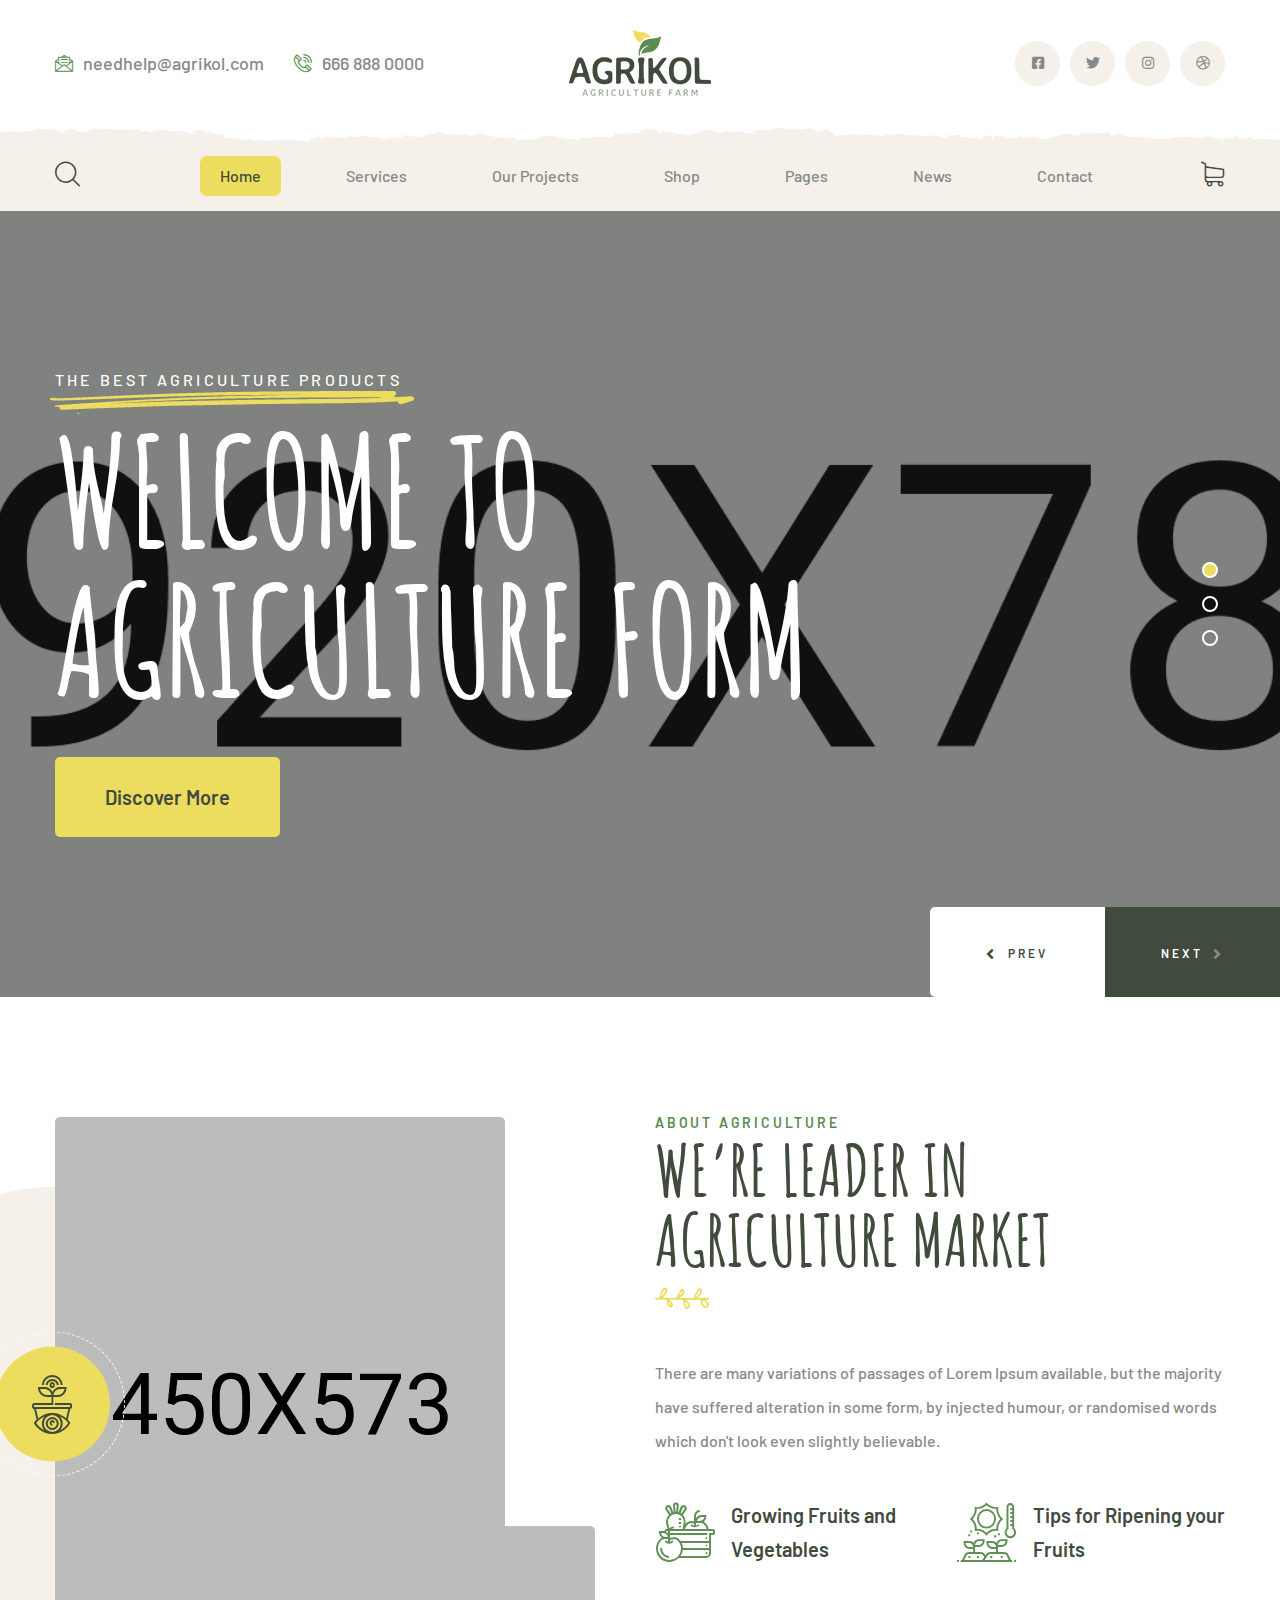
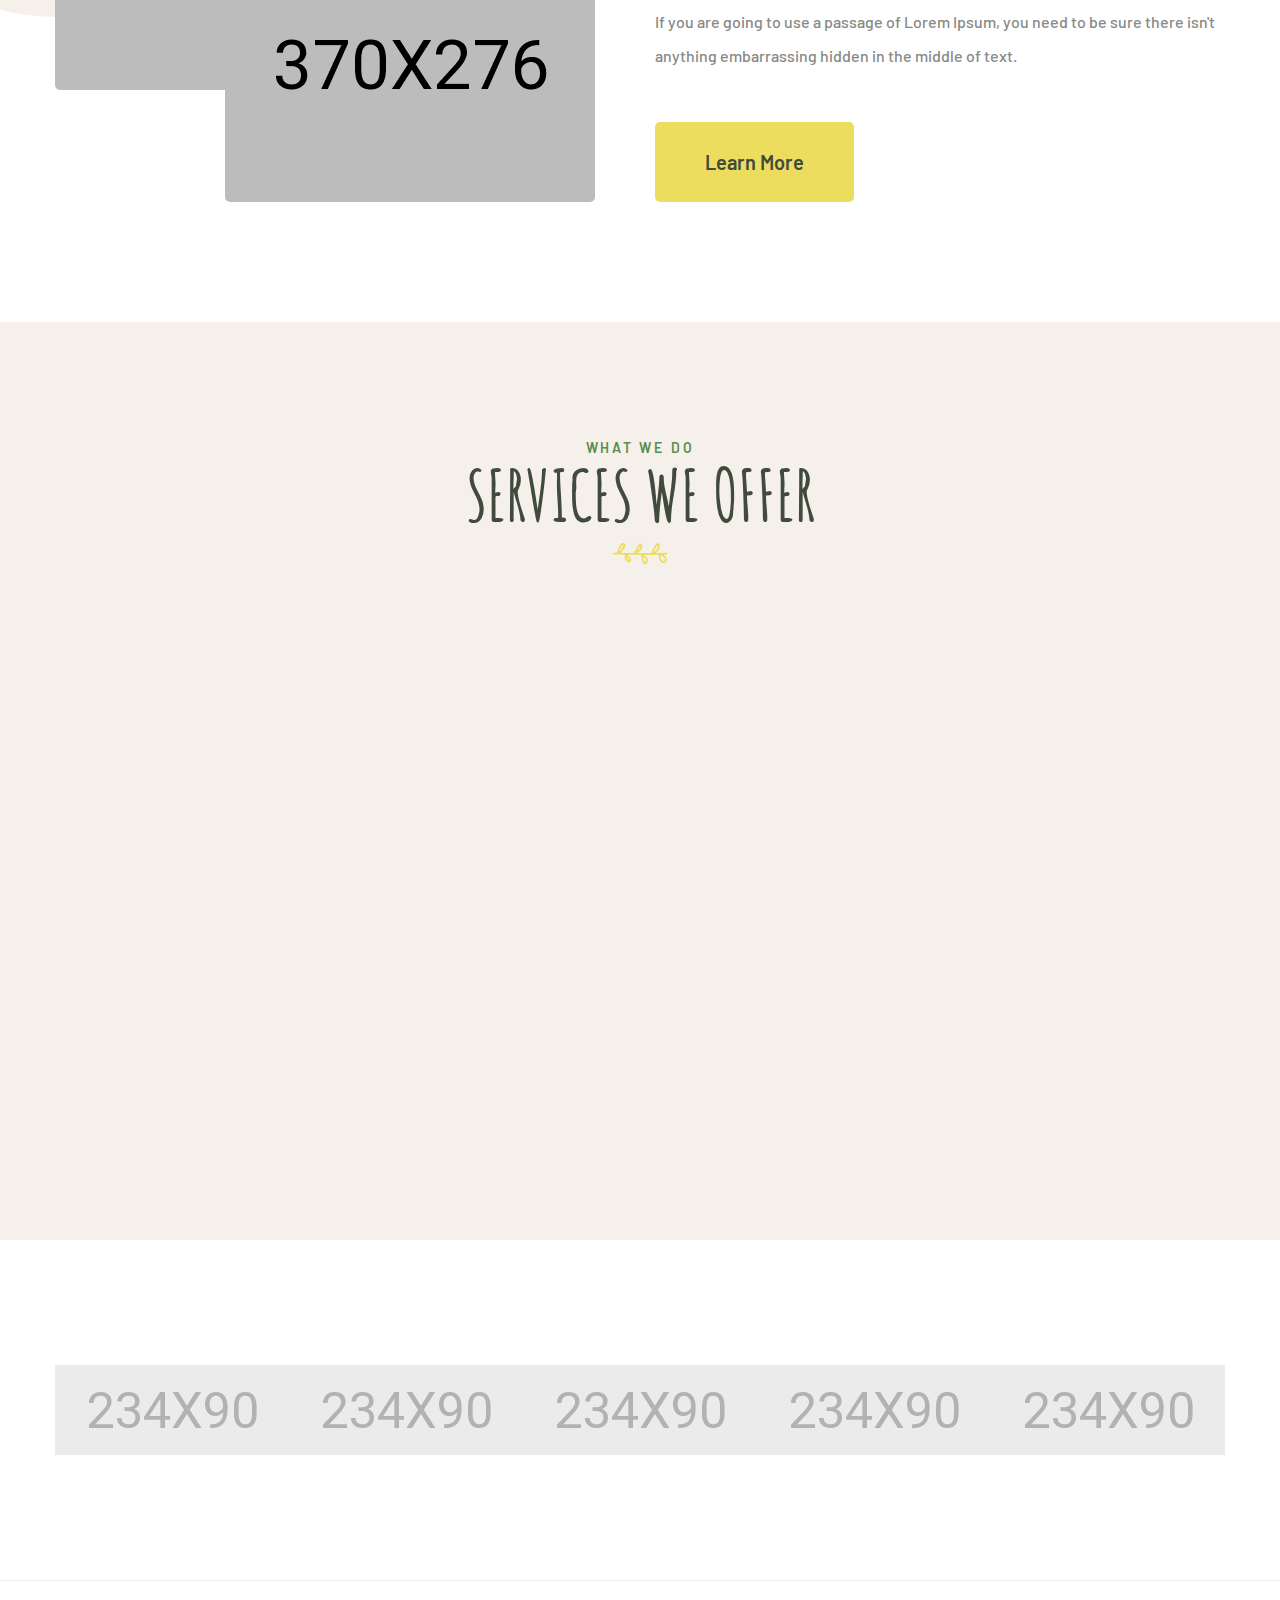
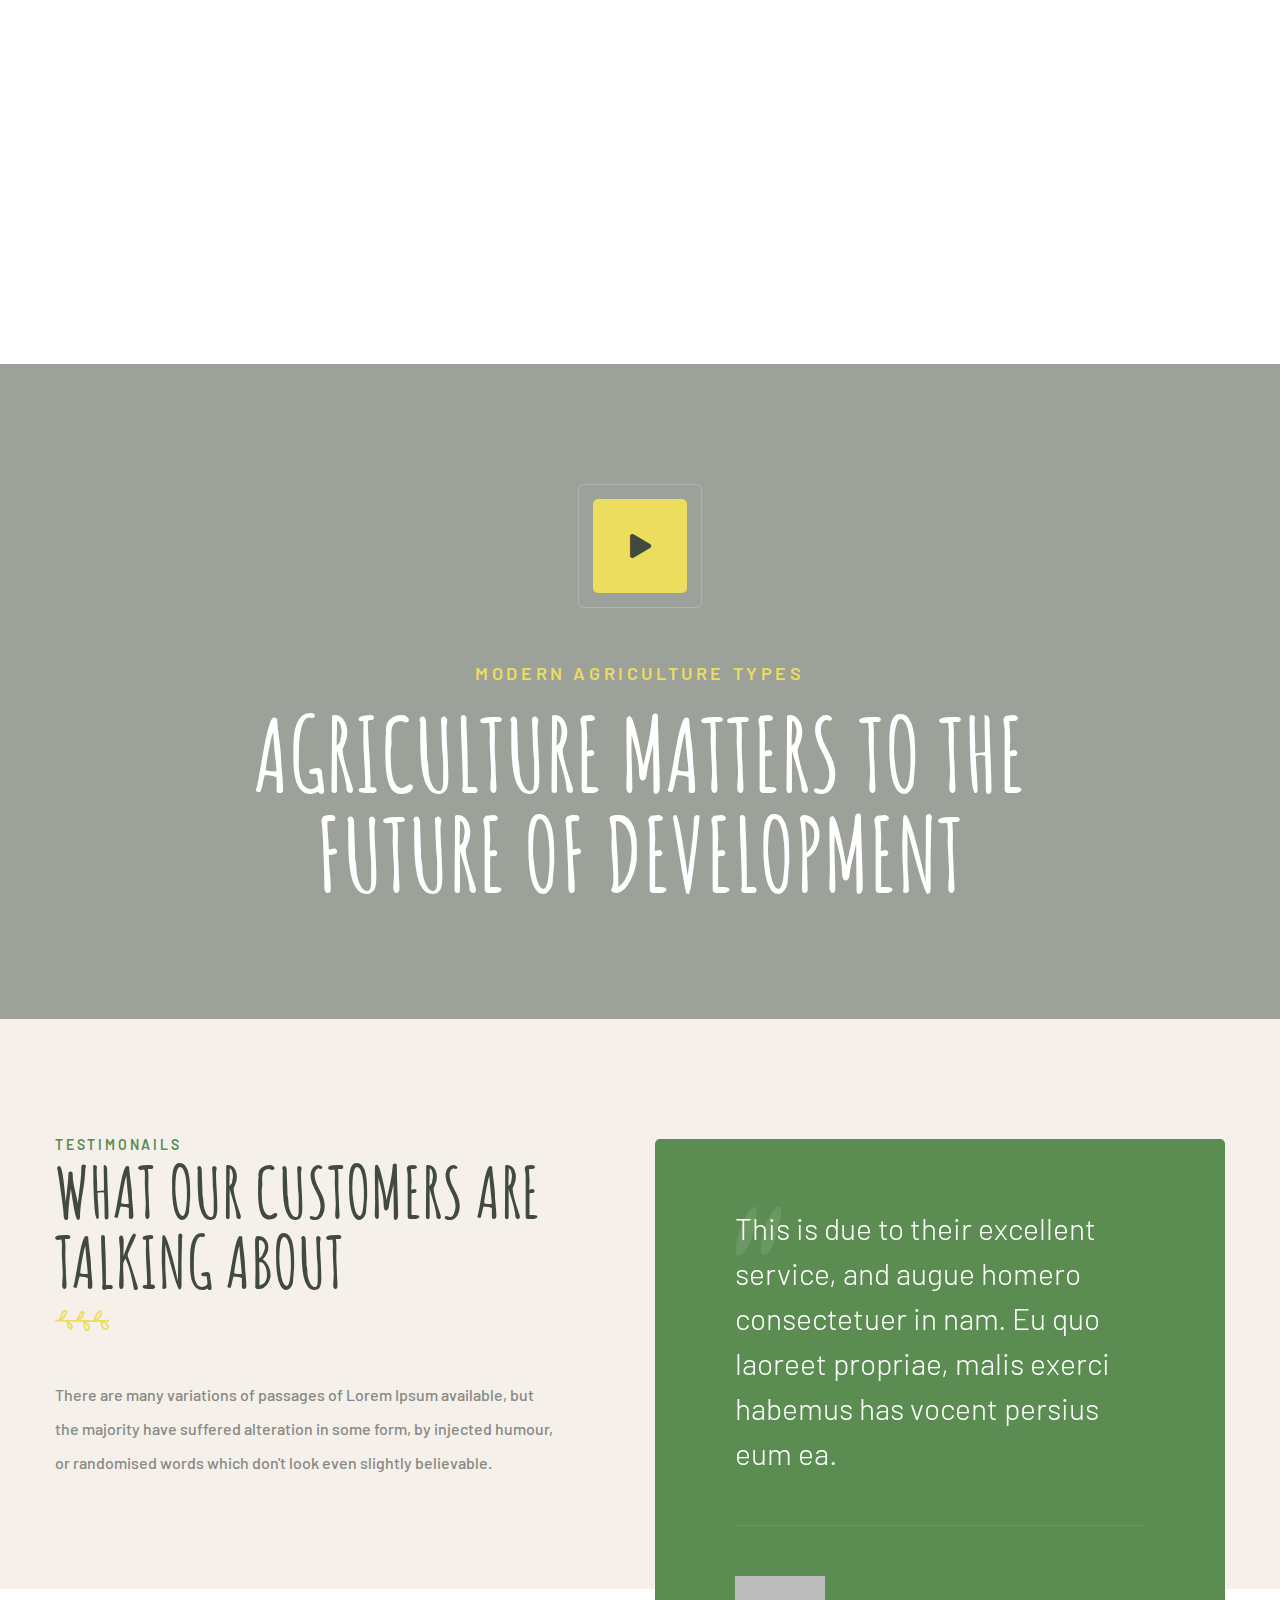
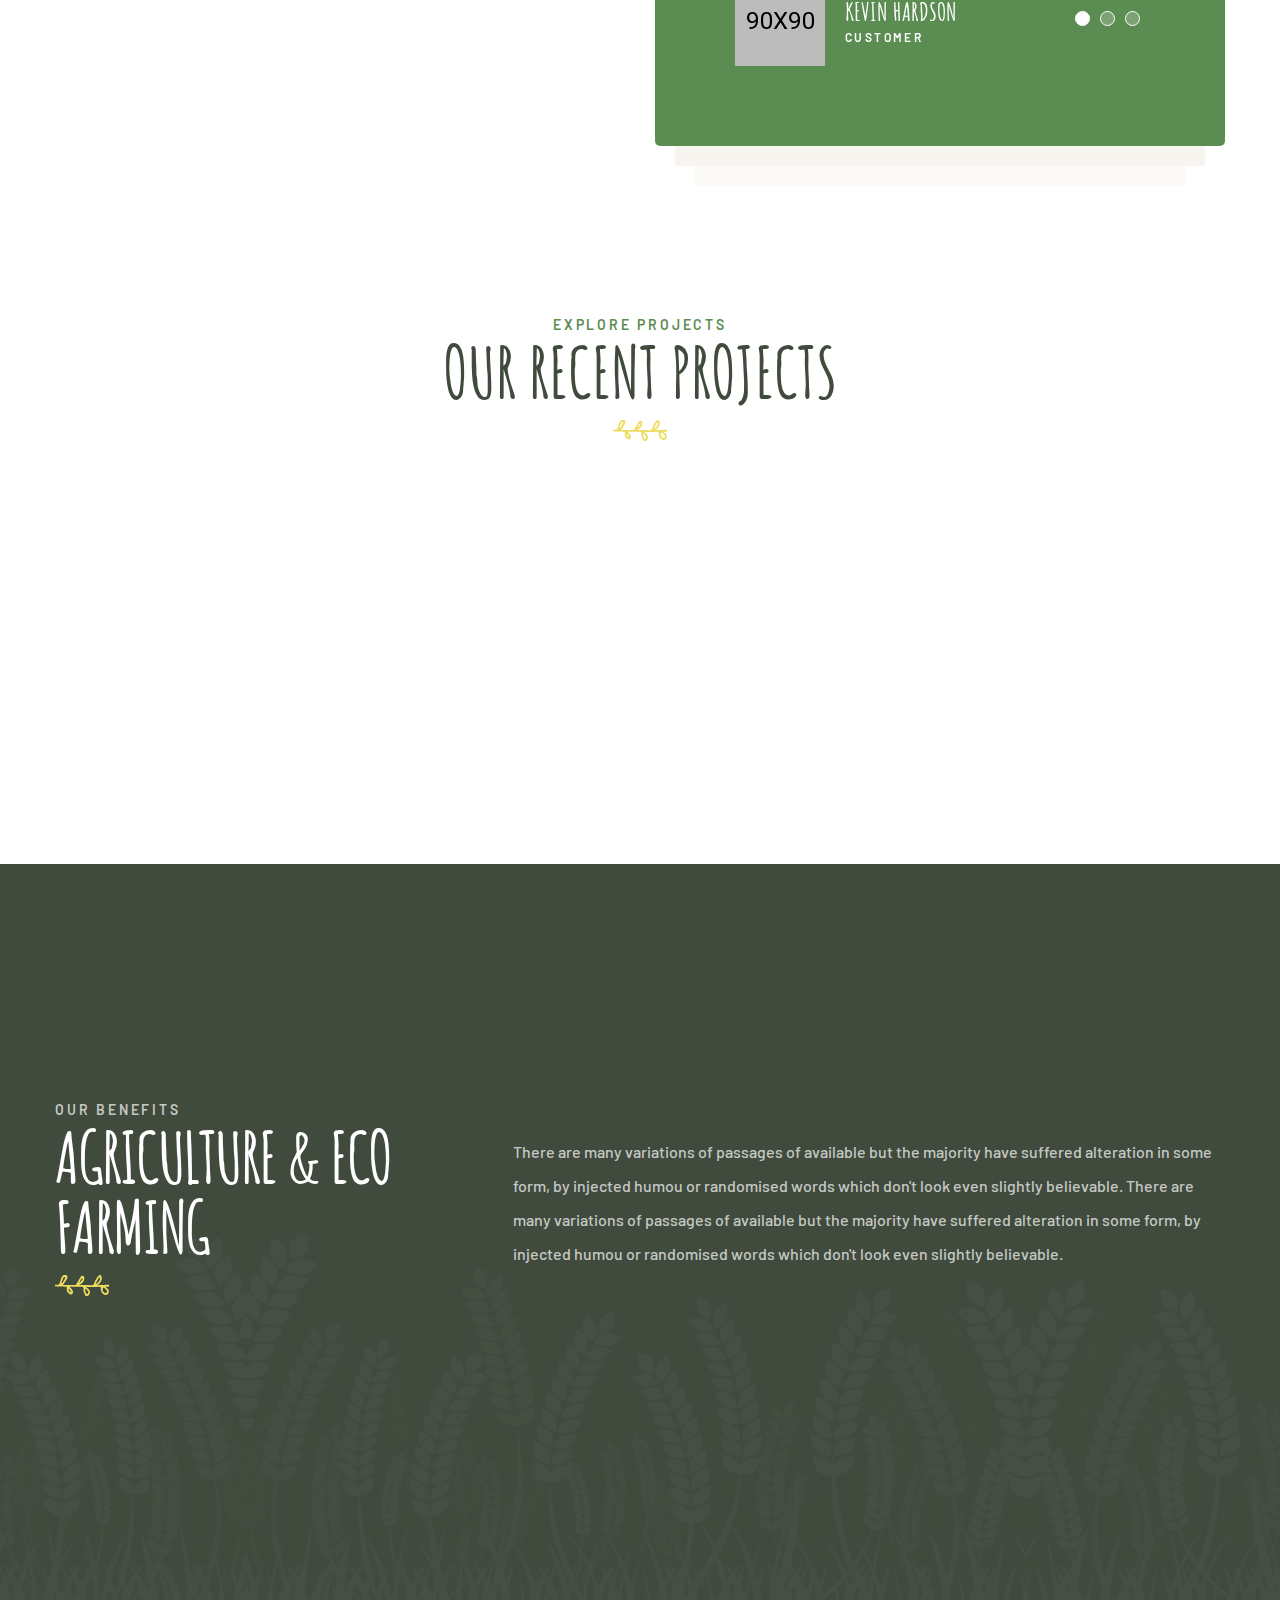
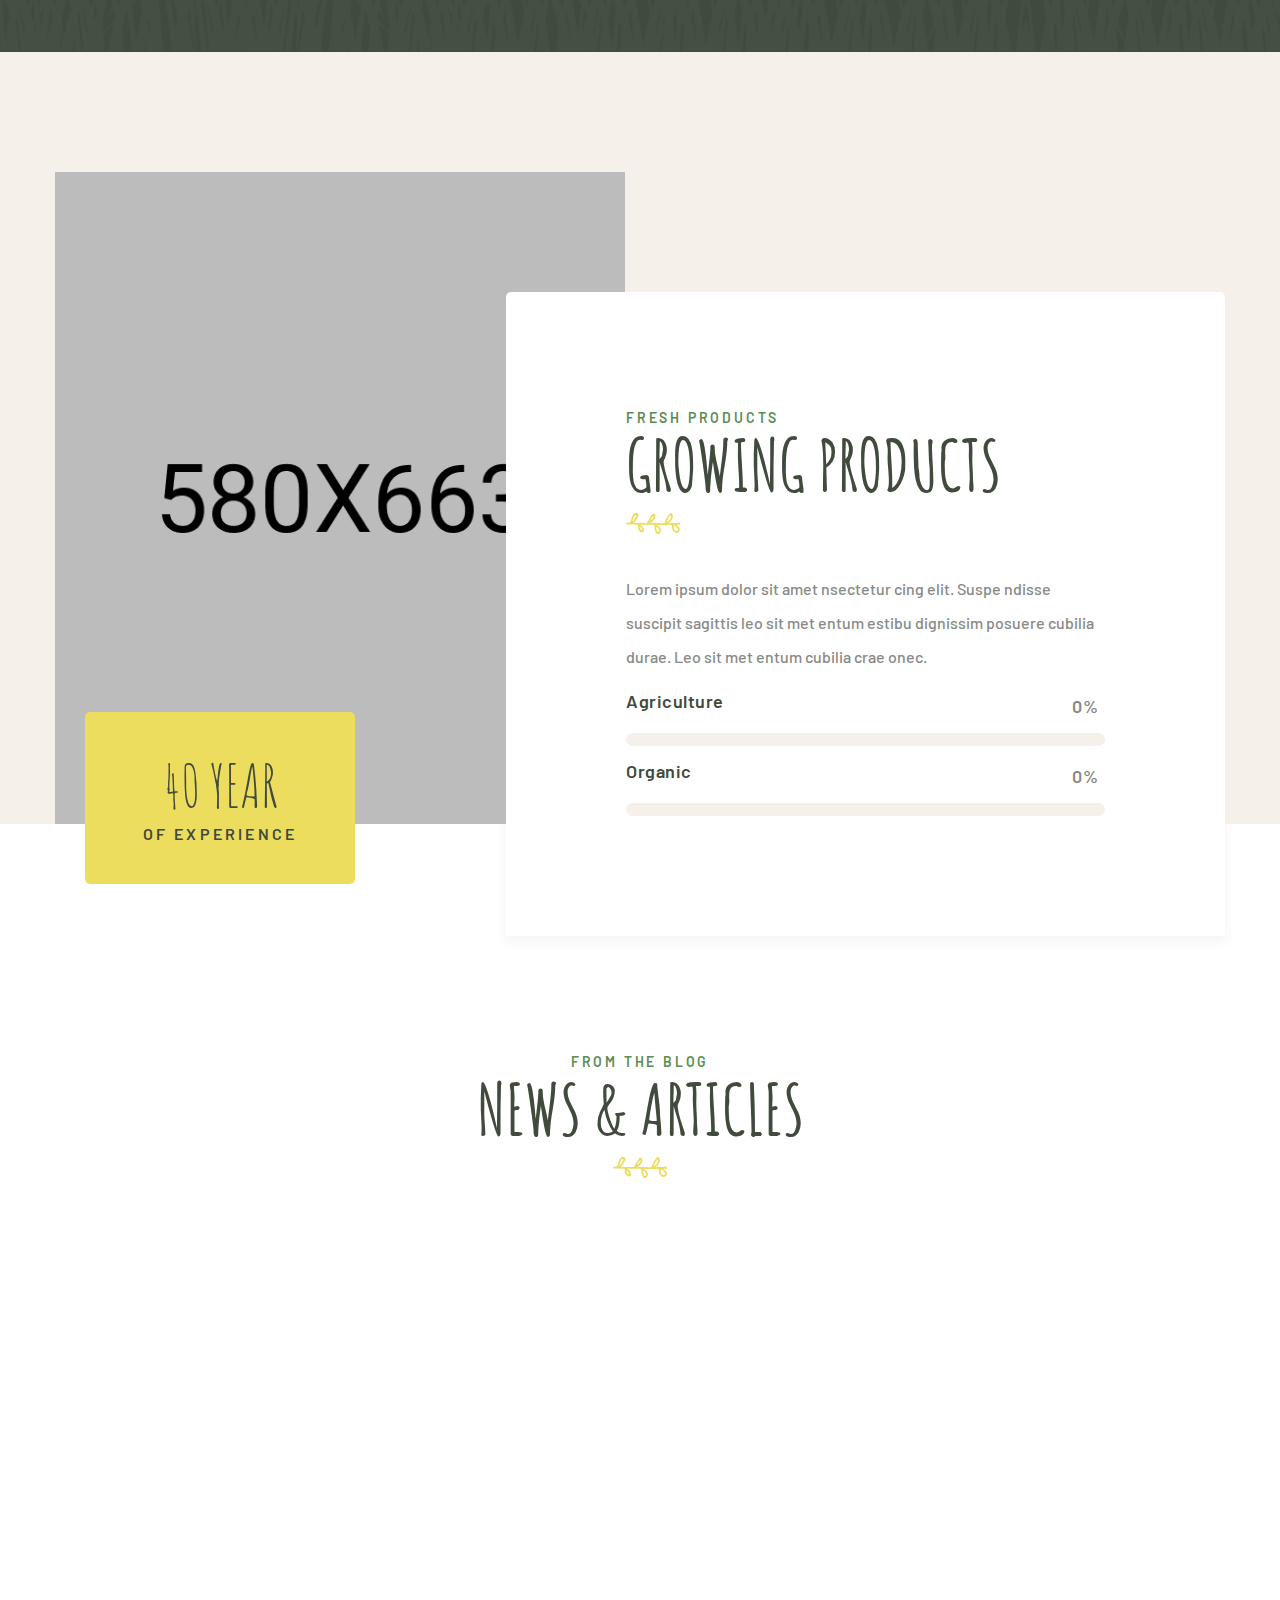
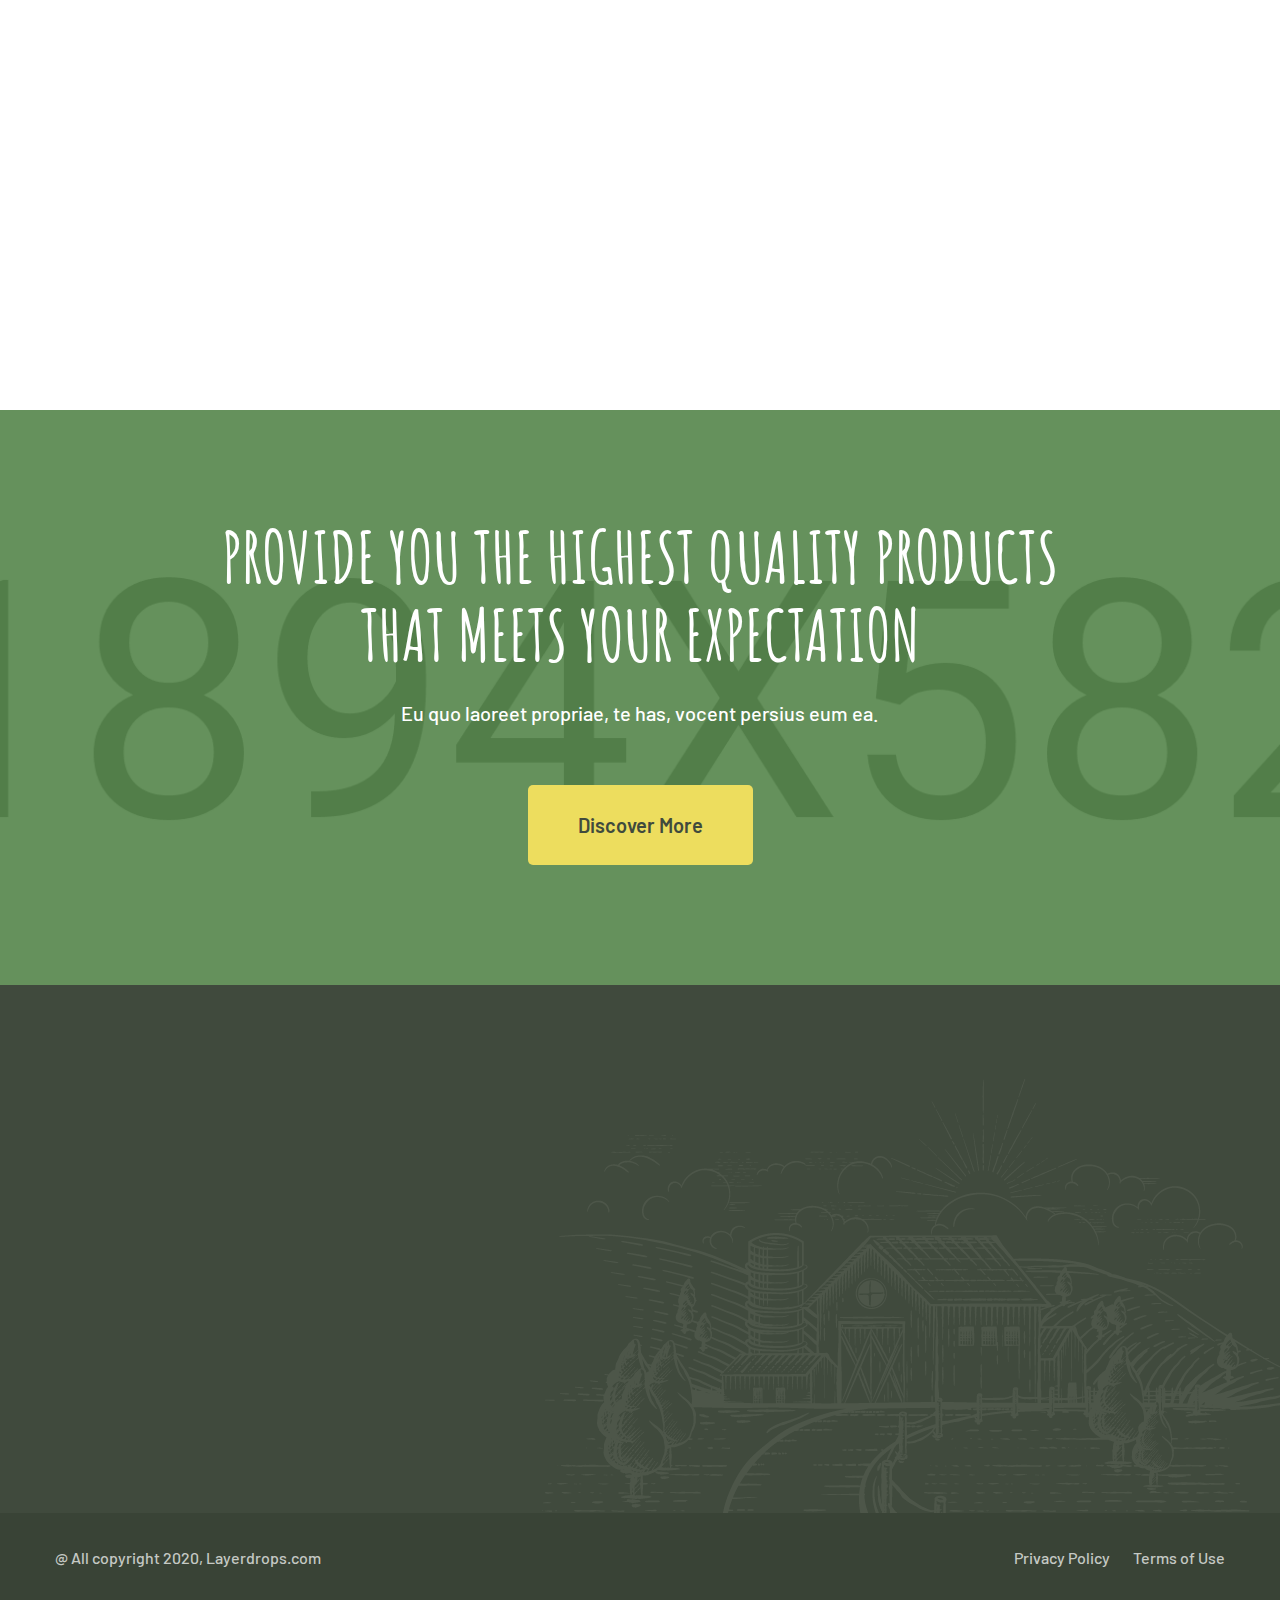
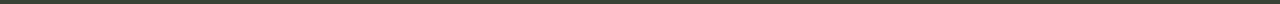
==== index.html @ 5f70214c "Agriz Corp" ====
<!DOCTYPE html>
<html lang="en">

<head>
    <meta charset="UTF-8">
    <meta name="viewport" content="width=device-width, initial-scale=1.0">
    <meta http-equiv="X-UA-Compatible" content="ie=edge">
    <title>Home One || Agrikol || Agriculture Form HTML Template</title>
    <link rel="apple-touch-icon" sizes="180x180" href="assets/images/favicons/apple-touch-icon.png">
    <link rel="icon" type="image/png" sizes="32x32" href="assets/images/favicons/favicon-32x32.png">
    <link rel="icon" type="image/png" sizes="16x16" href="assets/images/favicons/favicon-16x16.png">
    <link rel="manifest" href="assets/images/favicons/site.webmanifest">

    <!-- Fonts-->
    <link
        href="https://fonts.googleapis.com/css2?family=Barlow:ital,wght@0,300;0,400;0,500;0,600;0,700;0,800;1,300;1,400;1,500;1,600;1,700;1,800&display=swap"
        rel="stylesheet">
    <link href="https://fonts.googleapis.com/css2?family=Amatic+SC:wght@400;700&display=swap" rel="stylesheet">
    <!-- Css-->
    <link rel="stylesheet" href="assets/css/animate.min.css">
    <link rel="stylesheet" href="assets/css/bootstrap.min.css">
    <link rel="stylesheet" href="assets/css/owl.carousel.min.css">
    <link rel="stylesheet" href="assets/css/owl.theme.default.min.css">
    <link rel="stylesheet" href="assets/css/magnific-popup.css">
    <link rel="stylesheet" href="assets/css/fontawesome-all.min.css">
    <link rel="stylesheet" href="assets/css/swiper.min.css">
    <link rel="stylesheet" href="assets/css/bootstrap-select.min.css">

    <link rel="stylesheet" href="assets/css/jquery.mCustomScrollbar.min.css">
    <link rel="stylesheet" href="assets/css/bootstrap-datepicker.min.css">
    <link rel="stylesheet" href="assets/css/vegas.min.css">
    <link rel="stylesheet" href="assets/css/nouislider.min.css">
    <link rel="stylesheet" href="assets/css/nouislider.pips.css">
    <link rel="stylesheet" href="assets/css/agrikol_iconl.css">
    <!-- Template styles -->
    <link rel="stylesheet" href="assets/css/style.css">
    <link rel="stylesheet" href="assets/css/responsive.css">

</head>

<body>

    <div class="preloader">
        <img src="assets/images/loader.png" class="preloader__image" alt="">
    </div><!-- /.preloader -->

    <div class="page-wrapper">


        <div class="site-header__header-one-wrap">

            <div class="topbar-one">
                <div class="topbar_bg" style="background-image: url(assets/images/shapes/header-bg.png)"></div>
                <div class="container">
                    <div class="topbar-one__left">
                        <a href="mailto:needhelp@tripo.com"><span class="icon-message"></span>needhelp@agrikol.com</a>
                        <a href="tel:666-999-0000"><span class="icon-phone-call"></span>666 888 0000</a>
                    </div>
                    <div class="topbar-one__middle">
                        <a href="index.html" class="main-nav__logo">
                            <img src="assets/images/resources/logo.png" class="main-logo" alt="Awesome Image" />
                        </a>
                    </div>
                    <div class="topbar-one__right">
                        <div class="topbar-one__social">
                            <a href="#"><i class="fab fa-facebook-square"></i></a>
                            <a href="#"><i class="fab fa-twitter"></i></a>
                            <a href="#"><i class="fab fa-instagram"></i></a>
                            <a href="#"><i class="fab fa-dribbble"></i></a>
                        </div>
                    </div>
                </div>
            </div>

            <header class="main-nav__header-one">
                <nav class="header-navigation stricky">
                    <div class="container clearfix">
                        <!-- Brand and toggle get grouped for better mobile display -->
                        <div class="main-nav__left">
                            <a href="#" class="main-nav__search search-popup__toggler"><i
                                    class="icon-magnifying-glass"></i></a>
                            <a href="#" class="side-menu__toggler">
                                <i class="fa fa-bars"></i>
                            </a>
                        </div>
                        <div class="main-nav__main-navigation">
                            <ul class=" main-nav__navigation-box">
                                <li class="dropdown current">
                                    <a href="index.html">Home</a>
                                    <ul>
                                        <li><a href="index.html">Home 01</a></li>
                                        <li><a href="index2.html">Home 02</a></li>
                                        <li><a href="index3.html">Home 03</a></li>
                                        <li><a href="index4.html">Home 04</a></li>
                                        <li><a href="index5.html">Home 05</a></li>
                                        <li class="dropdown"><a href="#">Header Versions</a>
                                            <ul>
                                                <li><a href="index.html">Header 01</a></li>
                                                <li><a href="index2.html">Header 02</a></li>
                                                <li><a href="index3.html">Header 03</a></li>
                                                <li><a href="index4.html">Header 04</a></li>
                                                <li><a href="index5.html">Header 05</a></li>
                                            </ul><!-- /.sub-menu -->
                                        </li>
                                    </ul><!-- /.sub-menu -->
                                </li>
                                <li class="dropdown">
                                    <a href="service.html">Services</a>
                                    <ul>
                                        <li><a href="service.html">Services</a></li>
                                        <li><a href="service-detail.html">Services Detail</a></li>
                                    </ul><!-- /.sub-menu -->
                                </li>
                                <li class="dropdown">
                                    <a href="projects.html">Our Projects</a>
                                    <ul>
                                        <li><a href="projects.html">Projects</a></li>
                                        <li><a href="projects_detail.html">Projects Detail</a></li>
                                    </ul><!-- /.sub-menu -->
                                </li>
                                <li class="dropdown">
                                    <a href="#">Shop</a>
                                    <ul>
                                        <li><a href="product.html">Products</a></li>
                                        <li><a href="product-detail.html">Product Detail</a></li>
                                        <li><a href="cart.html">Cart</a></li>
                                        <li><a href="checkout.html">Checkout</a></li>
                                    </ul><!-- /.sub-menu -->
                                </li>
                                <li class="dropdown">
                                    <a href="#">Pages</a>
                                    <ul>
                                        <li><a href="about.html">About</a></li>
                                        <li><a href="why_choose_us.html">Why Choose Us</a></li>
                                        <li><a href="farmers.html">Farmers</a></li>
                                        <li><a href="gallery.html">Gallery</a></li>
                                    </ul><!-- /.sub-menu -->
                                </li>
                                <li class="dropdown">
                                    <a href="#">News</a>
                                    <ul>
                                        <li><a href="news.html">News</a></li>
                                        <li><a href="news_detail.html">News Details</a></li>
                                    </ul><!-- /.sub-menu -->
                                </li>
                                <li>
                                    <a href="contact.html">Contact</a>
                                </li>
                            </ul>
                        </div><!-- /.navbar-collapse -->

                        <div class="main-nav__right">
                            <div class="icon_cart_box">
                                <a href="cart.html">
                                    <span class="icon-shopping-cart"></span>
                                </a>
                            </div>
                        </div>
                    </div>
                </nav>
            </header>
        </div>

        <!-- Banner Section -->
        <section class="banner-section banner-one">

            <div class="banner-carousel owl-theme owl-carousel">
                <!-- Slide Item -->
                <div class="slide-item">
                    <div class="image-layer" style="background-image: url(assets/images/main-slider/slide_v1_1.jpg);">
                    </div>
                    <div class="auto-container">
                        <div class="content-box">
                            <div class="content">
                                <div class="inner">
                                    <div class="sub-title">The best Agriculture products</div>
                                    <h1>Welcome to<br> agriculture Form</h1>
                                    <div class="link-box">
                                        <a href="about.html" class="thm-btn">Discover More</a>
                                    </div>
                                </div>
                            </div>
                        </div>
                    </div>
                </div>
                <!-- Slide Item -->
                <div class="slide-item">
                    <div class="image-layer" style="background-image: url(assets/images/main-slider/slide_v1_2.jpg);">
                    </div>
                    <div class="auto-container">
                        <div class="content-box">
                            <div class="content">
                                <div class="inner">
                                    <div class="sub-title">The best Agriculture products</div>
                                    <h1>Welcome to<br> agriculture Form</h1>
                                    <div class="link-box">
                                        <a href="about.html" class="thm-btn">Discover More</a>
                                    </div>
                                </div>
                            </div>
                        </div>
                    </div>
                </div>
                <!-- Slide Item -->
                <div class="slide-item">
                    <div class="image-layer" style="background-image: url(assets/images/main-slider/slide_v1_3.jpg);">
                    </div>
                    <div class="auto-container">
                        <div class="content-box">
                            <div class="content">
                                <div class="inner">
                                    <div class="sub-title">The best Agriculture products</div>
                                    <h1>Welcome to<br> agriculture Form</h1>
                                    <div class="link-box">
                                        <a href="about.html" class="thm-btn">Discover More</a>
                                    </div>
                                </div>
                            </div>
                        </div>
                    </div>
                </div>


            </div>
        </section>
        <!--End Banner Section -->



        <section class="about_one">
            <div class="container">
                <div class="row">
                    <div class="col-xl-6 col-lg-6">
                        <div class="about1_img">
                            <div class="about1_shape_1"></div>
                            <img src="assets/images/about/about-1-img-1.jpg" alt="About-Img">
                            <div class="about1_icon-box">
                                <div class="circle">
                                    <span class="icon-focus"></span>
                                </div>
                            </div>
                            <div class="about_img_2">
                                <img src="assets/images/about/about-1-img-2.jpg" alt="">
                            </div>
                        </div>
                    </div>
                    <div class="col-xl-6 col-lg-6">
                        <div class="block-title text-left">
                            <p>About agriculture</p>
                            <h3>We’re leader in agriculture market</h3>
                            <div class="leaf">
                                <img src="assets/images/resources/leaf.png" alt="">
                            </div>
                        </div>
                        <div class="about_content">
                            <div class="text">
                                <p>There are many variations of passages of Lorem Ipsum available, but the majority have
                                    suffered alteration in some form, by injected humour, or randomised words which
                                    don't look even slightly believable.</p>
                            </div>
                            <div class="about1_icon_wrap">
                                <div class="about1_icon_single">
                                    <div class="about1_icon">
                                        <span class="icon-harvest"></span>
                                    </div>
                                    <p>Growing Fruits and Vegetables</p>
                                </div>
                                <div class="about1_icon_single">
                                    <div class="about1_icon">
                                        <span class="icon-temperature"></span>
                                    </div>
                                    <p>Tips for Ripening your Fruits</p>
                                </div>
                            </div>
                            <div class="bottom_text">
                                <p> If you are going to use a passage of Lorem Ipsum, you need to be sure there isn't
                                    anything embarrassing hidden in the middle of text.</p>
                            </div>
                            <div class="about1__button-block">
                                <a href="about.html" class="thm-btn about_one__btn">Learn More</a>
                            </div>
                        </div>
                    </div>
                </div>
            </div>
        </section>

        <section class="service_one">
            <div class="container">
                <div class="block-title text-center">
                    <p>What we do</p>
                    <h3>Services We Offer</h3>
                    <div class="leaf">
                        <img src="assets/images/resources/leaf.png" alt="">
                    </div>
                </div>
                <div class="row">
                    <div class="col-xl-3 col-lg-3 col-md-6">
                        <div class="service_1_single wow fadeInUp">
                            <div class="content">
                                <h3>Fresh<br>vegetables</h3>
                                <p>Lorem ipsum is simply are many variations of pass of majority.</p>
                            </div>
                            <div class="service_1_img">
                                <img src="assets/images/service/service-1-img-1.jpg" alt="Service Image">
                                <div class="hover_box">
                                    <a href="service-detail.html"><span class="icon-left-arrow"></span></a>
                                </div>
                            </div>
                        </div>
                    </div>
                    <div class="col-xl-3 col-lg-3 col-md-6">
                        <div class="service_1_single wow fadeInUp" data-wow-delay="300ms">
                            <div class="content">
                                <h3>Fresh<br>vegetables</h3>
                                <p>Lorem ipsum is simply are many variations of pass of majority.</p>
                            </div>
                            <div class="service_1_img">
                                <img src="assets/images/service/service-1-img-2.jpg" alt="Service Image">
                                <div class="hover_box">
                                    <a href="service-detail.html"><span class="icon-left-arrow"></span></a>
                                </div>
                            </div>
                        </div>
                    </div>
                    <div class="col-xl-3 col-lg-3 col-md-6">
                        <div class="service_1_single wow fadeInUp" data-wow-delay="600ms">
                            <div class="content">
                                <h3>Fresh<br>vegetables</h3>
                                <p>Lorem ipsum is simply are many variations of pass of majority.</p>
                            </div>
                            <div class="service_1_img">
                                <img src="assets/images/service/service-1-img-3.jpg" alt="Service Image">
                                <div class="hover_box">
                                    <a href="service-detail.html"><span class="icon-left-arrow"></span></a>
                                </div>
                            </div>
                        </div>
                    </div>
                    <div class="col-xl-3 col-lg-3 col-md-6">
                        <div class="service_1_single wow fadeInUp" data-wow-delay="900ms">
                            <div class="content">
                                <h3>Fresh<br>vegetables</h3>
                                <p>Lorem ipsum is simply are many variations of pass of majority.</p>
                            </div>
                            <div class="service_1_img">
                                <img src="assets/images/service/service-1-img-4.jpg" alt="Service Image">
                                <div class="hover_box">
                                    <a href="service-detail.html"><span class="icon-left-arrow"></span></a>
                                </div>
                            </div>
                        </div>
                    </div>
                </div>
            </div>
        </section>

        <div class="brand-one">
            <div class="container">
                <div class="row">
                    <div class="col-xl-12">
                        <div class="brand-one-carousel owl-carousel">
                            <div class="single_brand_item">
                                <a href="#"><img src="assets/images/resources/brand-1-1.png" alt="brand"></a>
                            </div>
                            <div class="single_brand_item">
                                <a href="#"><img src="assets/images/resources/brand-1-2.png" alt="brand"></a>
                            </div>
                            <div class="single_brand_item">
                                <a href="#"><img src="assets/images/resources/brand-1-3.png" alt="brand"></a>
                            </div>
                            <div class="single_brand_item">
                                <a href="#"><img src="assets/images/resources/brand-1-4.png" alt="brand"></a>
                            </div>
                            <div class="single_brand_item">
                                <a href="#"><img src="assets/images/resources/brand-1-5.png" alt="brand"></a>
                            </div>
                            <div class="single_brand_item">
                                <a href="#"><img src="assets/images/resources/brand-1-1.png" alt="brand"></a>
                            </div>
                            <div class="single_brand_item">
                                <a href="#"><img src="assets/images/resources/brand-1-2.png" alt="brand"></a>
                            </div>
                            <div class="single_brand_item">
                                <a href="#"><img src="assets/images/resources/brand-1-3.png" alt="brand"></a>
                            </div>
                            <div class="single_brand_item">
                                <a href="#"><img src="assets/images/resources/brand-1-4.png" alt="brand"></a>
                            </div>
                            <div class="single_brand_item">
                                <a href="#"><img src="assets/images/resources/brand-1-5.png" alt="brand"></a>
                            </div>
                        </div>
                    </div>
                </div>
            </div>
        </div>

        <section class="featured-one">
            <div class="container">
                <div class="row">
                    <div class="col-xl-6 wow slideInLeft" data-wow-delay="100ms">
                        <div class="single_featured_box">
                            <img src="assets/images/resources/featured-leaf.png" alt=""><span>We Sale Best Agriculture
                                Products</span><img src="assets/images/resources/featured-leaf.png" alt="">
                        </div>
                    </div>
                    <div class="col-xl-6 wow slideInRight" data-wow-delay="100ms">
                        <div class="single_featured_box">
                            <img src="assets/images/resources/featured-leaf.png" alt=""><span>We’ve 40 years experience
                                in field</span><img src="assets/images/resources/featured-leaf.png" alt="">
                        </div>
                    </div>
                </div>
            </div>
        </section>

        <section class="video-one" style="background-image:url(assets/images/resources/video-bg-1.jpg);">
            <div class="container text-center">
                <a href="https://www.youtube.com/watch?v=i9E_Blai8vk" class="video-one__btn video-popup"><i
                        class="fa fa-play"></i></a>
                <p>Modern agriculture types</p>
                <h3>Agriculture matters to the<br>future of development</h3>
            </div>
        </section>

        <section class="testimonials-one">
            <div class="container">
                <div class="row">
                    <div class="col-xl-6 col-lg-6">
                        <div class="testimonials_one_left">
                            <div class="block-title text-left">
                                <p>testimonails</p>
                                <h3>What our customers are<br>talking about</h3>
                                <div class="leaf">
                                    <img src="assets/images/resources/leaf.png" alt="">
                                </div>
                            </div>
                            <div class="testimonials_one_text">
                                <p>There are many variations of passages of Lorem Ipsum available, but the majority have
                                    suffered alteration in some form, by injected humour, or randomised words which
                                    don't look even slightly believable.</p>
                            </div>
                            <div class="project_counted wow fadeInUp" data-wow-delay="300ms">
                                <div class="icon_box">
                                    <span class="icon-farmer"></span>
                                </div>
                                <div class="project-content">
                                    <h3 class="counter">4,850000</h3>
                                    <p>Agriculture projects are completed</p>
                                </div>
                            </div>
                        </div>
                    </div>
                    <div class="col-xl-6 col-lg-6">
                        <div class="testimonials_one_content">
                            <div class="testimonials_one_carousel owl-theme owl-carousel">
                                <div class="testimonials_one_single_item">
                                    <div class="text">
                                        <p>This is due to their excellent service, and augue homero consectetuer in nam.
                                            Eu quo laoreet propriae, malis exerci habemus has vocent persius eum ea.</p>
                                    </div>
                                    <div class="client_thumbnail">
                                        <div class="client_img">
                                            <img src="assets/images/testimonials/testimonial-1-img-1.png"
                                                alt="testimonial1-img">
                                        </div>
                                        <div class="client_title">
                                            <h4>Kevin Hardson</h4>
                                            <p>Customer</p>
                                        </div>
                                    </div>
                                </div>
                                <div class="testimonials_one_single_item">
                                    <div class="text">
                                        <p>This is due to their excellent service, and augue homero consectetuer in nam.
                                            Eu quo laoreet propriae, malis exerci habemus has vocent persius eum ea.</p>
                                    </div>
                                    <div class="client_thumbnail">
                                        <div class="client_img">
                                            <img src="assets/images/testimonials/testimonial-1-img-1.png"
                                                alt="testimonial1-img">
                                        </div>
                                        <div class="client_title">
                                            <h4>Kevin Hardson</h4>
                                            <p>Customer</p>
                                        </div>
                                    </div>
                                </div>
                                <div class="testimonials_one_single_item">
                                    <div class="text">
                                        <p>This is due to their excellent service, and augue homero consectetuer in nam.
                                            Eu quo laoreet propriae, malis exerci habemus has vocent persius eum ea.</p>
                                    </div>
                                    <div class="client_thumbnail">
                                        <div class="client_img">
                                            <img src="assets/images/testimonials/testimonial-1-img-1.png"
                                                alt="testimonial1-img">
                                        </div>
                                        <div class="client_title">
                                            <h4>Kevin Hardson</h4>
                                            <p>Customer</p>
                                        </div>
                                    </div>
                                </div>
                            </div>
                        </div>
                    </div>
                </div>
            </div>
        </section>

        <section class="recent-project">
            <div class="container">
                <div class="block-title text-center">
                    <p>explore projects</p>
                    <h3>our Recent projects</h3>
                    <div class="leaf">
                        <img src="assets/images/resources/leaf.png" alt="">
                    </div>
                </div>
                <div class="row">
                    <div class="col-xl-4 col-lg-4">
                        <div class="recent_project_single wow fadeInUp" data-wow-delay="300ms">
                            <div class="project_img_box">
                                <img src="assets/images/project/recent-pro-img-1.jpg" alt="Recent Project Img">
                                <div class="project_content">
                                    <h3>organic<br>solutions</h3>
                                </div>
                                <div class="hover_box">
                                    <a href="projects_detail.html"><span class="icon-left-arrow"></span></a>
                                </div>
                            </div>
                        </div>
                    </div>
                    <div class="col-xl-4 col-lg-4">
                        <div class="recent_project_single wow fadeInUp" data-wow-delay="600ms">
                            <div class="project_img_box">
                                <img src="assets/images/project/recent-pro-img-2.jpg" alt="Recent Project Img">
                                <div class="project_content">
                                    <h3>Harvest<br>Innovations</h3>
                                </div>
                                <div class="hover_box">
                                    <a href="projects_detail.html"><span class="icon-left-arrow"></span></a>
                                </div>
                            </div>
                        </div>
                    </div>
                    <div class="col-xl-4 col-lg-4 wow fadeInUp" data-wow-delay="900ms">
                        <div class="recent_project_single">
                            <div class="project_img_box">
                                <img src="assets/images/project/recent-pro-img-3.jpg" alt="Recent Project Img">
                                <div class="project_content">
                                    <h3>Agriculture<br>farming</h3>
                                </div>
                                <div class="hover_box">
                                    <a href="projects_detail.html"><span class="icon-left-arrow"></span></a>
                                </div>
                            </div>
                        </div>
                    </div>
                </div>
            </div>
        </section>

        <section class="benefits">
            <div class="benefits_bg" style="background-image: url(assets/images/resources/benifits_bg.png)"></div>
            <div class="container">
                <div class="row">
                    <div class="col-xl-4">
                        <div class="block-title text-left">
                            <p>Our benefits</p>
                            <h3>Agriculture & Eco<br>Farming</h3>
                            <div class="leaf">
                                <img src="assets/images/resources/leaf.png" alt="">
                            </div>
                        </div>
                    </div>
                    <div class="col-xl-8 d-flex">
                        <div class="my-auto">
                            <div class="benefits_text">
                                <p>There are many variations of passages of available but the majority have suffered
                                    alteration in some form, by injected humou or randomised words which don't look even
                                    slightly believable. There are many variations of passages of available but the
                                    majority have suffered alteration in some form, by injected humou or randomised
                                    words which don't look even slightly believable.</p>
                            </div>
                        </div><!-- /.my-auto -->
                    </div>
                </div>
                <div class="benefits_bottom_part">
                    <div class="row">
                        <div class="col-xl-3 col-lg-3 col-md-6">
                            <div class="benefits_single wow fadeInUp" data-wow-delay="300ms">
                                <div class="icon-box">
                                    <span class="icon-tractor"></span>
                                </div>
                                <h3>We Use New technology</h3>
                            </div>
                        </div>
                        <div class="col-xl-3 col-lg-3 col-md-6">
                            <div class="benefits_single wow fadeInUp" data-wow-delay="600ms">
                                <div class="icon-box">
                                    <span class="icon-cart"></span>
                                </div>
                                <h3>professional farmers</h3>
                            </div>
                        </div>
                        <div class="col-xl-3 col-lg-3 col-md-6">
                            <div class="benefits_single wow fadeInUp" data-wow-delay="900ms">
                                <div class="icon-box">
                                    <span class="icon-watering-can"></span>
                                </div>
                                <h3>We’re certified company</h3>
                            </div>
                        </div>
                        <div class="col-xl-3 col-lg-3 col-md-6">
                            <div class="benefits_single wow fadeInUp" data-wow-delay="1200ms">
                                <div class="icon-box">
                                    <span class="icon-log"></span>
                                </div>
                                <h3>We deliver everywhere</h3>
                            </div>
                        </div>
                    </div>
                </div>
            </div>
        </section>

        <section class="product-one">
            <div class="container">
                <div class="row">
                    <div class="col-xl-6 col-lg-6">
                        <div class="product_img">
                            <img src="assets/images/resources/product-1-img-1.jpg" alt="Product One Img">
                            <div class="experience_box">
                                <h2>40 Year</h2>
                                <p>Of Experience</p>
                            </div>
                        </div>
                    </div>
                    <div class="col-xl-6 col-lg-6">
                        <div class="growing_product">
                            <div class="block-title text-left">
                                <p>fresh products</p>
                                <h3>Growing products</h3>
                                <div class="leaf">
                                    <img src="assets/images/resources/leaf.png" alt="">
                                </div>
                            </div>
                            <div class="growing_product_text">
                                <p>Lorem ipsum dolor sit amet nsectetur cing elit. Suspe ndisse suscipit sagittis leo
                                    sit met entum estibu dignissim posuere cubilia durae. Leo sit met entum cubilia crae
                                    onec.</p>
                            </div>
                            <div class="progress-levels">
                                <!--Skill Box-->
                                <div class="progress-box">
                                    <div class="inner count-box">
                                        <div class="text">Agriculture</div>
                                        <div class="bar">
                                            <div class="bar-innner">
                                                <div class="skill-percent">
                                                    <span class="count-text" data-speed="3000" data-stop="68">0</span>
                                                    <span class="percent">%</span>
                                                </div>
                                                <div class="bar-fill" data-percent="68"></div>
                                            </div>
                                        </div>
                                    </div>
                                </div>
                                <!--Skill Box-->
                                <div class="progress-box">
                                    <div class="inner count-box">
                                        <div class="text">Organic</div>
                                        <div class="bar">
                                            <div class="bar-innner">
                                                <div class="skill-percent">
                                                    <span class="count-text" data-speed="3000" data-stop="98">0</span>
                                                    <span class="percent">%</span>
                                                </div>
                                                <div class="bar-fill" data-percent="98"></div>
                                            </div>
                                        </div>
                                    </div>
                                </div>
                            </div>
                        </div>
                    </div>
                </div>
            </div>
        </section>

        <section class="blog-one">
            <div class="container">
                <div class="block-title text-center">
                    <p>from the blog</p>
                    <h3>News & Articles</h3>
                    <div class="leaf">
                        <img src="assets/images/resources/leaf.png" alt="">
                    </div>
                </div>
                <div class="row">
                    <div class="col-xl-4 col-lg-4">
                        <div class="blog_one_single wow fadeInUp" data-wow-delay="300ms">
                            <div class="blog_one_image">
                                <div class="blog_image">
                                    <img src="assets/images/blog/blog-1-img-1.jpg" alt="Blog One Image">
                                    <div class="blog_one_date_box">
                                        <p>30 Oct, 2019</p>
                                    </div>
                                </div>
                                <div class="blog-one__content">
                                    <ul class="list-unstyled blog-one__meta">
                                        <li><a href="news_detail.html"><i class="far fa-user-circle"></i> Admin</a></li>
                                        <li><a href="news_detail.html"><i class="far fa-comments"></i> 2 Comments</a>
                                        </li>
                                    </ul>
                                    <h3><a href="news_detail.html">Agriculture Miracle you<br>Don't Know About</a></h3>
                                    <div class="blog_one_text">
                                        <p>There are lorem ipsum is simply free many variations of ipsum the majority
                                            suffered.</p>
                                    </div>
                                    <div class="read_more_btn">
                                        <a href="#"><i class="fa fa-angle-right"></i>Read More</a>
                                    </div>
                                </div>
                            </div>
                        </div>
                    </div>
                    <div class="col-xl-4 col-lg-4">
                        <div class="blog_one_single wow fadeInUp" data-wow-delay="600ms">
                            <div class="blog_one_image">
                                <div class="blog_image">
                                    <img src="assets/images/blog/blog-1-img-2.jpg" alt="Blog One Image">
                                    <div class="blog_one_date_box">
                                        <p>30 Oct, 2019</p>
                                    </div>
                                </div>
                                <div class="blog-one__content">
                                    <ul class="list-unstyled blog-one__meta">
                                        <li><a href="news_detail.html"><i class="far fa-user-circle"></i> Admin</a></li>
                                        <li><a href="news_detail.html"><i class="far fa-comments"></i> 2 Comments</a>
                                        </li>
                                    </ul>
                                    <h3><a href="news_detail.html">Amount of Freak Bread<br>or Other Fruits</a></h3>
                                    <div class="blog_one_text">
                                        <p>There are lorem ipsum is simply free many variations of ipsum the majority
                                            suffered.</p>
                                    </div>
                                    <div class="read_more_btn">
                                        <a href="#"><i class="fa fa-angle-right"></i>Read More</a>
                                    </div>
                                </div>
                            </div>
                        </div>
                    </div>
                    <div class="col-xl-4 col-lg-4">
                        <div class="blog_one_single wow fadeInUp" data-wow-delay="900ms">
                            <div class="blog_one_image">
                                <div class="blog_image">
                                    <img src="assets/images/blog/blog-1-img-3.jpg" alt="Blog One Image">
                                    <div class="blog_one_date_box">
                                        <p>30 Oct, 2019</p>
                                    </div>
                                </div>
                                <div class="blog-one__content">
                                    <ul class="list-unstyled blog-one__meta">
                                        <li><a href="news_detail.html"><i class="far fa-user-circle"></i> Admin</a></li>
                                        <li><a href="news_detail.html"><i class="far fa-comments"></i> 2 Comments</a>
                                        </li>
                                    </ul>
                                    <h3><a href="news_detail.html">Winter Wheat Harvest<br>Gathering Momentum</a></h3>
                                    <div class="blog_one_text">
                                        <p>There are lorem ipsum is simply free many variations of ipsum the majority
                                            suffered.</p>
                                    </div>
                                    <div class="read_more_btn">
                                        <a href="#"><i class="fa fa-angle-right"></i>Read More</a>
                                    </div>
                                </div>
                            </div>
                        </div>
                    </div>
                </div>
            </div>
        </section>

        <section class="cta-one" style="background-image: url(assets/images/resources/cta_one_bg-1.jpg)">
            <div class="container">
                <div class="row">
                    <div class="col-xl-12">
                        <div class="cta_one_content">
                            <h1>Provide you the Highest Quality products<br>that Meets your Expectation</h1>
                            <p>Eu quo laoreet propriae, te has, vocent persius eum ea.</p>
                            <div class="cta_one__button-block">
                                <a href="" class="thm-btn cta_one__btn">Discover More</a>
                            </div>
                        </div>
                    </div>
                </div>
            </div>
        </section>

        <footer class="site-footer">
            <div class="site-footer_farm_image"><img src="assets/images/resources/site-footer-farm.png"
                    alt="Farm Image"></div>
            <div class="container">
                <div class="row no-gutters">
                    <div class="col-xl-4 col-lg-4 col-md-6">
                        <div class="footer-widget__column footer-widget__about wow fadeInUp" data-wow-delay="100ms">
                            <div class="footer-widget__title">
                                <h3>About</h3>
                            </div>
                            <div class="footer-widget_about_text">
                                <p>Lorem ipsum dolor sit amet, adipiscing elit. Nulla placerat posuere dui. Pellentesque
                                    venenatis sem non lacus ac auctor.</p>
                            </div>
                            <form>
                                <div class="footer_input-box">
                                    <input type="Email" placeholder="Email Address">
                                    <button type="submit" class="button"><i class="fa fa-check"></i></button>
                                </div>
                            </form>
                        </div>
                    </div>
                    <div class="col-xl-2 col-lg-2 col-md-6">
                        <div class="footer-widget__column footer-widget__link wow fadeInUp" data-wow-delay="200ms">
                            <div class="footer-widget__title">
                                <h3>Explore</h3>
                            </div>
                            <ul class="footer-widget__links-list list-unstyled">
                                <li><a href="about.html">About Us</a></li>
                                <li><a href="service.html">Services</a></li>
                                <li><a href="projects.html">Our Projects</a></li>
                                <li><a href="farmers.html">Meet the Farmers</a></li>
                                <li><a href="news.html">Latest News</a></li>
                                <li><a href="contact.html">Contact</a></li>
                            </ul>
                        </div>
                    </div>
                    <div class="col-xl-3 col-lg-3 col-md-6">
                        <div class="footer-widget__column footer-widget__news wow fadeInUp" data-wow-delay="300ms">
                            <div class="footer-widget__title">
                                <h3>News</h3>
                            </div>
                            <ul class="footer-widget__news list-unstyled">
                                <li>
                                    <div class="footer-widget__news_image">
                                        <img src="assets/images/resources/footer-1-img-1.jpg" alt="">
                                    </div>
                                    <div class="footer-widget__news_text">
                                        <p><a href="news_detail.html"> Learn 10 Best Tips for New Formers</a></p>
                                    </div>
                                    <div class="footer-widget__news_date_box">
                                        <p>30 Oct, 2019</p>
                                    </div>
                                </li>
                                <li>
                                    <div class="footer-widget__news_image">
                                        <img src="assets/images/resources/footer-1-img-2.jpg" alt="">
                                    </div>
                                    <div class="footer-widget__news_text">
                                        <p><a href="news_detail.html">Farmer Sentiment Darkens Hopes Fade</a></p>
                                    </div>
                                    <div class="footer-widget__news_date_box">
                                        <p>30 Oct, 2019</p>
                                    </div>
                                </li>
                            </ul>
                        </div>
                    </div>
                    <div class="col-xl-3 col-lg-3 col-md-6">
                        <div class="footer-widget__column footer-widget__contact wow fadeInUp" data-wow-delay="400ms">
                            <div class="footer-widget__title">
                                <h3>Contact</h3>
                            </div>
                            <div class="footer-widget_contact">
                                <p>66 Broklyn Street, New Town<br>DC 5752, New Yrok</p>
                                <a href="mailto:needhelp@agrikol.com">needhelp@agrikol.com</a><br>
                                <a href="tel:666-888-0000">666 888 0000</a>
                                <div class="site-footer__social">
                                    <a href="#"><i class="fab fa-facebook-square"></i></a>
                                    <a href="#"><i class="fab fa-twitter"></i></a>
                                    <a href="#"><i class="fab fa-instagram"></i></a>
                                    <a href="#"><i class="fab fa-dribbble"></i></a>
                                </div>
                            </div>
                        </div>
                    </div>
                </div>
            </div>
        </footer>

        <div class="site-footer_bottom">
            <div class="container">
                <div class="site-footer_bottom_copyright">
                    <p>@ All copyright 2020, <a href="#">Layerdrops.com</a></p>
                </div>
                <div class="site-footer_bottom_menu">
                    <ul class="list-unstyled">
                        <li><a href="#">Privacy Policy</a></li>
                        <li><a href="#">Terms of Use</a></li>
                    </ul>
                </div>
            </div>
        </div>




    </div><!-- /.page-wrapper -->


    <a href="#" data-target="html" class="scroll-to-target scroll-to-top"><i class="fa fa-angle-up"></i></a>


    <div class="side-menu__block">
        <div class="side-menu__block-overlay custom-cursor__overlay">
            <div class="cursor"></div>
            <div class="cursor-follower"></div>
        </div><!-- /.side-menu__block-overlay -->
        <div class="side-menu__block-inner ">
            <div class="side-menu__top justify-content-end">
                <a href="#" class="side-menu__toggler side-menu__close-btn"><img
                        src="assets/images/shapes/close-1-1.png" alt=""></a>
            </div><!-- /.side-menu__top -->

            <nav class="mobile-nav__container">
                <!-- content is loading via js -->
            </nav>

            <div class="side-menu__sep"></div><!-- /.side-menu__sep -->

            <div class="side-menu__content">
                <p><a href="mailto:needhelp@tripo.com">needhelp@agricol.com</a> <br> <a href="tel:888-999-0000">888 999
                        0000</a></p>
                <div class="side-menu__social">
                    <a href="#"><i class="fab fa-facebook-square"></i></a>
                    <a href="#"><i class="fab fa-twitter"></i></a>
                    <a href="#"><i class="fab fa-instagram"></i></a>
                    <a href="#"><i class="fab fa-pinterest-p"></i></a>
                </div>
            </div>
        </div>
    </div>


    <div class="search-popup">
        <div class="search-popup__overlay custom-cursor__overlay">
            <div class="cursor"></div>
            <div class="cursor-follower"></div>
        </div><!-- /.search-popup__overlay -->
        <div class="search-popup__inner">
            <form action="#" class="search-popup__form">
                <input type="text" name="search" placeholder="Type here to Search....">
                <button type="submit"><i class="fa fa-search"></i></button>
            </form>
        </div>
    </div>



    <script src="assets/js/jquery.min.js"></script>
    <script src="assets/js/bootstrap.bundle.min.js"></script>
    <script src="assets/js/owl.carousel.min.js"></script>
    <script src="assets/js/waypoints.min.js"></script>
    <script src="assets/js/jquery.counterup.min.js"></script>
    <script src="assets/js/TweenMax.min.js"></script>
    <script src="assets/js/wow.js"></script>
    <script src="assets/js/jquery.magnific-popup.min.js"></script>
    <script src="assets/js/jquery.ajaxchimp.min.js"></script>
    <script src="assets/js/swiper.min.js"></script>
    <script src="assets/js/typed-2.0.11.js"></script>
    <script src="assets/js/vegas.min.js"></script>
    <script src="assets/js/jquery.validate.min.js"></script>
    <script src="assets/js/bootstrap-select.min.js"></script>
    <script src="assets/js/countdown.min.js"></script>
    <script src="assets/js/jquery.mCustomScrollbar.concat.min.js"></script>
    <script src="assets/js/bootstrap-datepicker.min.js"></script>
    <script src="assets/js/nouislider.min.js"></script>
    <script src="assets/js/isotope.js"></script>
    <script src="assets/js/appear.js"></script>


    <!-- template scripts -->
    <script src="assets/js/theme.js"></script>


</body>

</html>
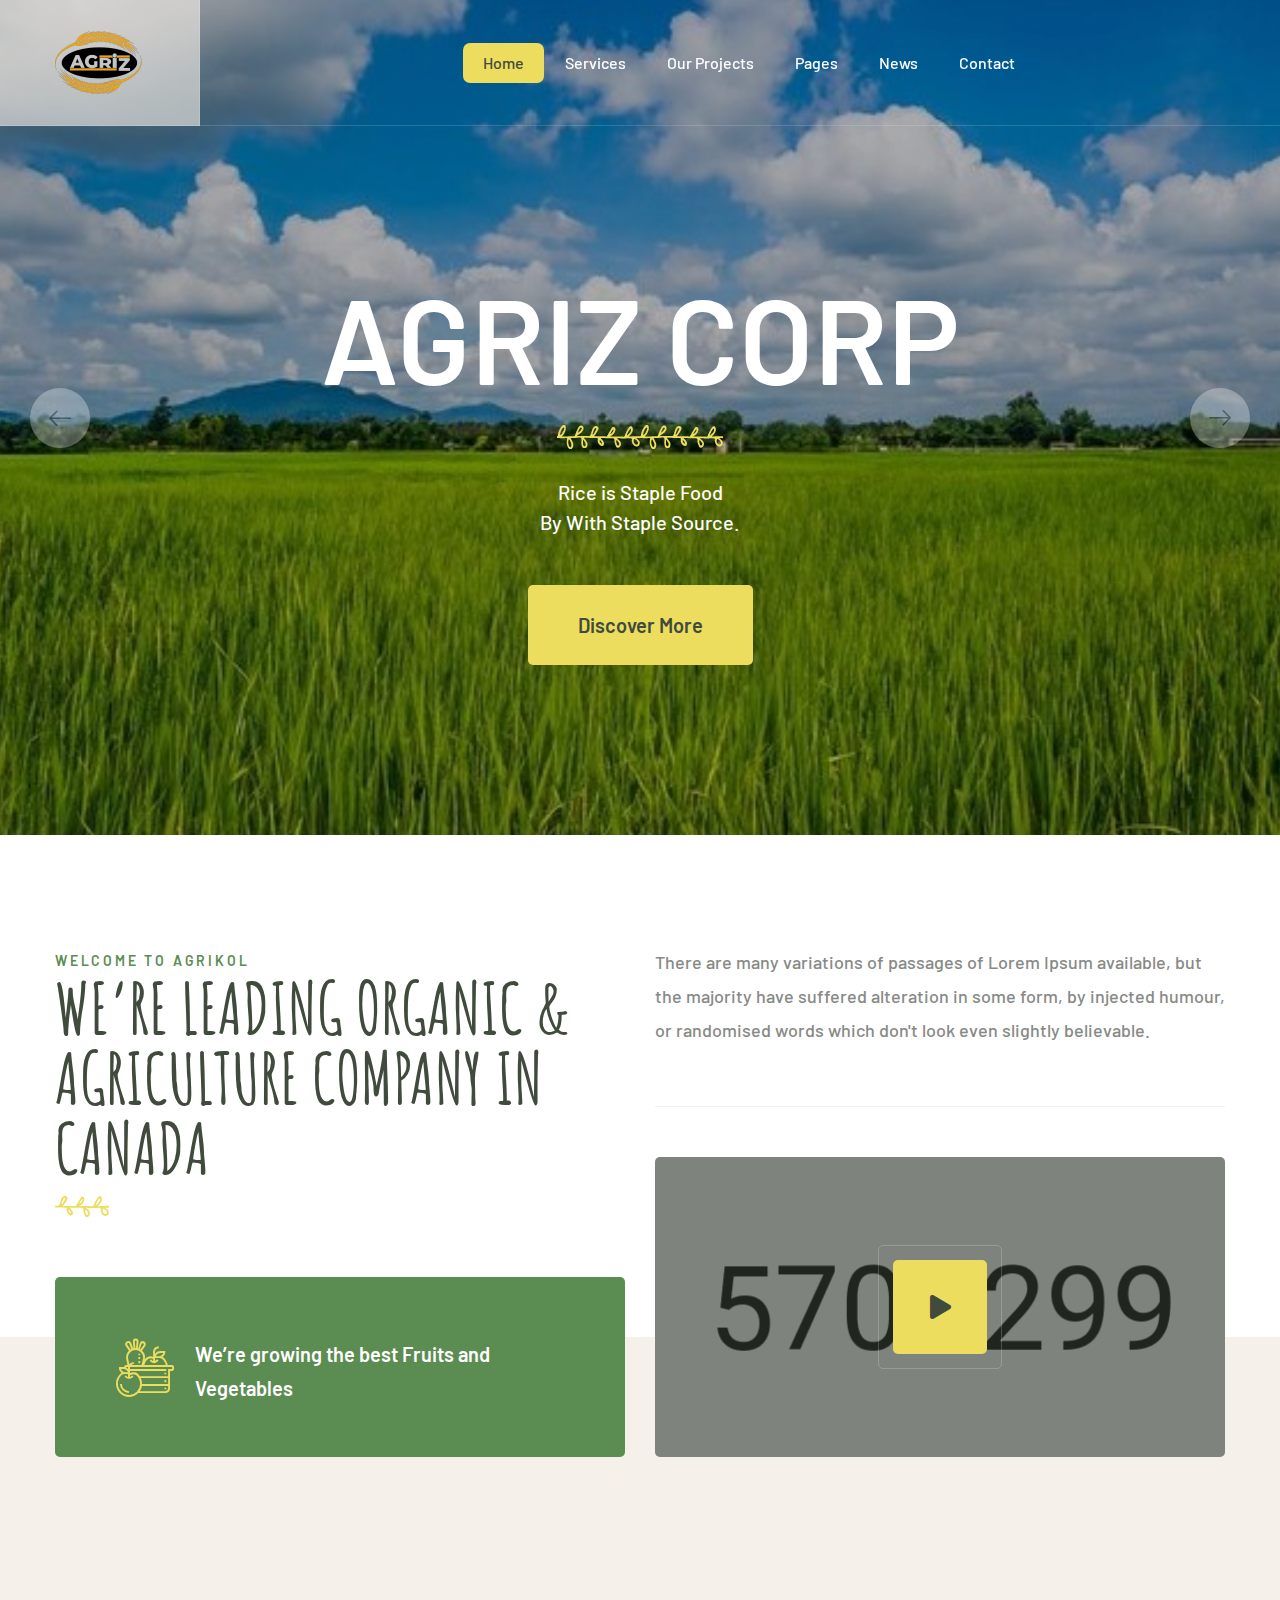
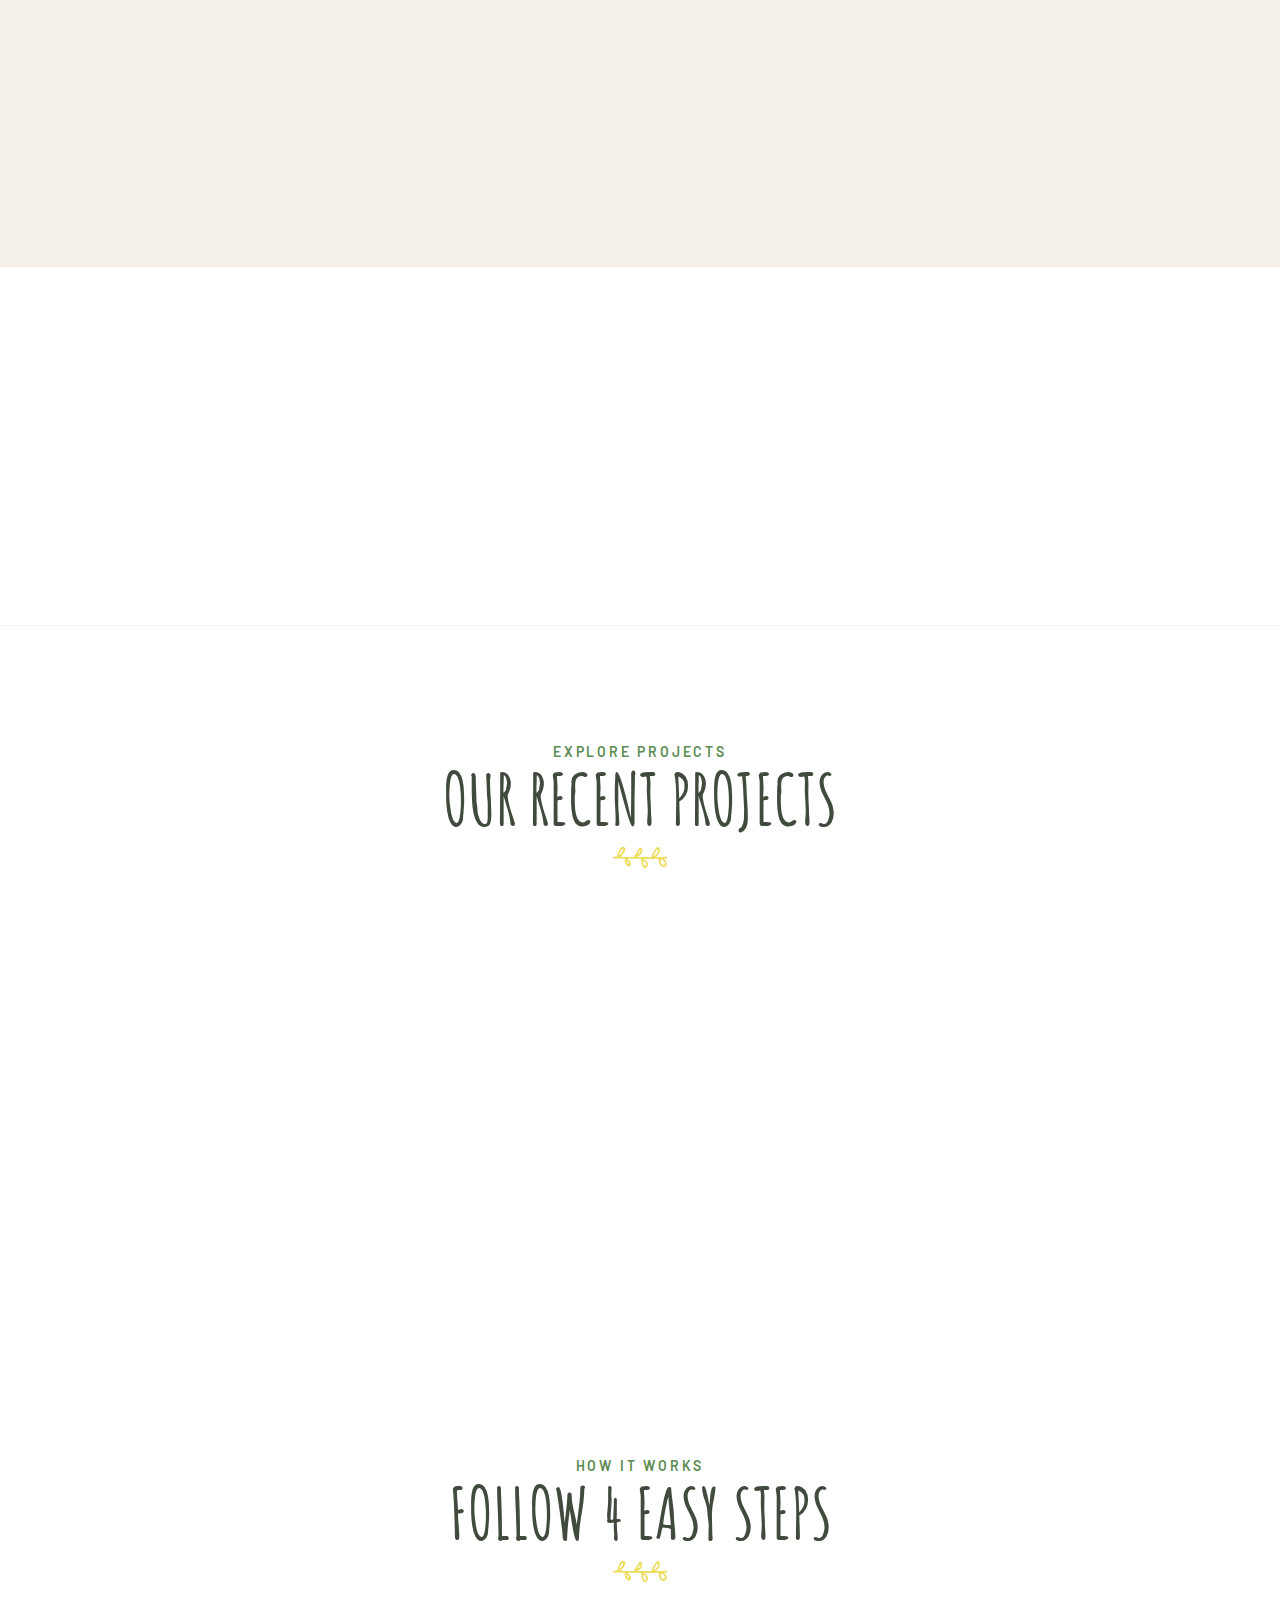
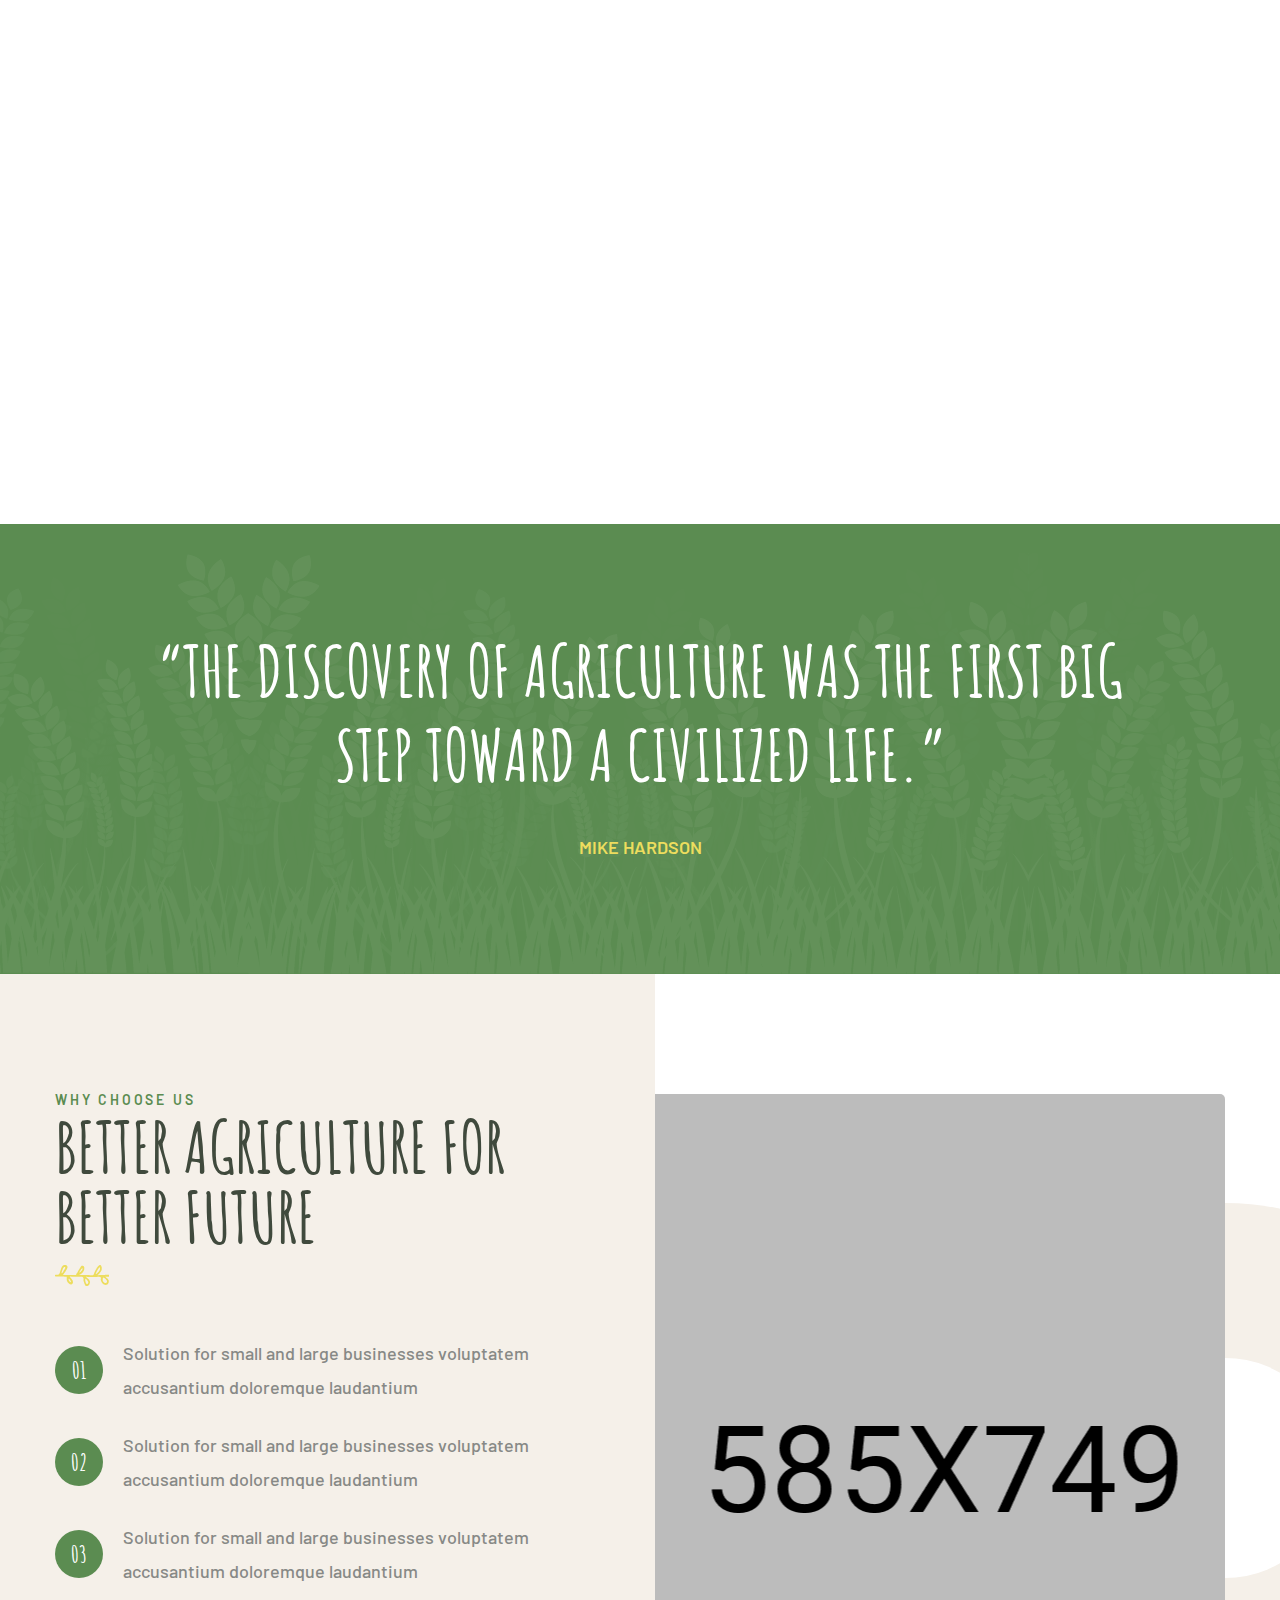
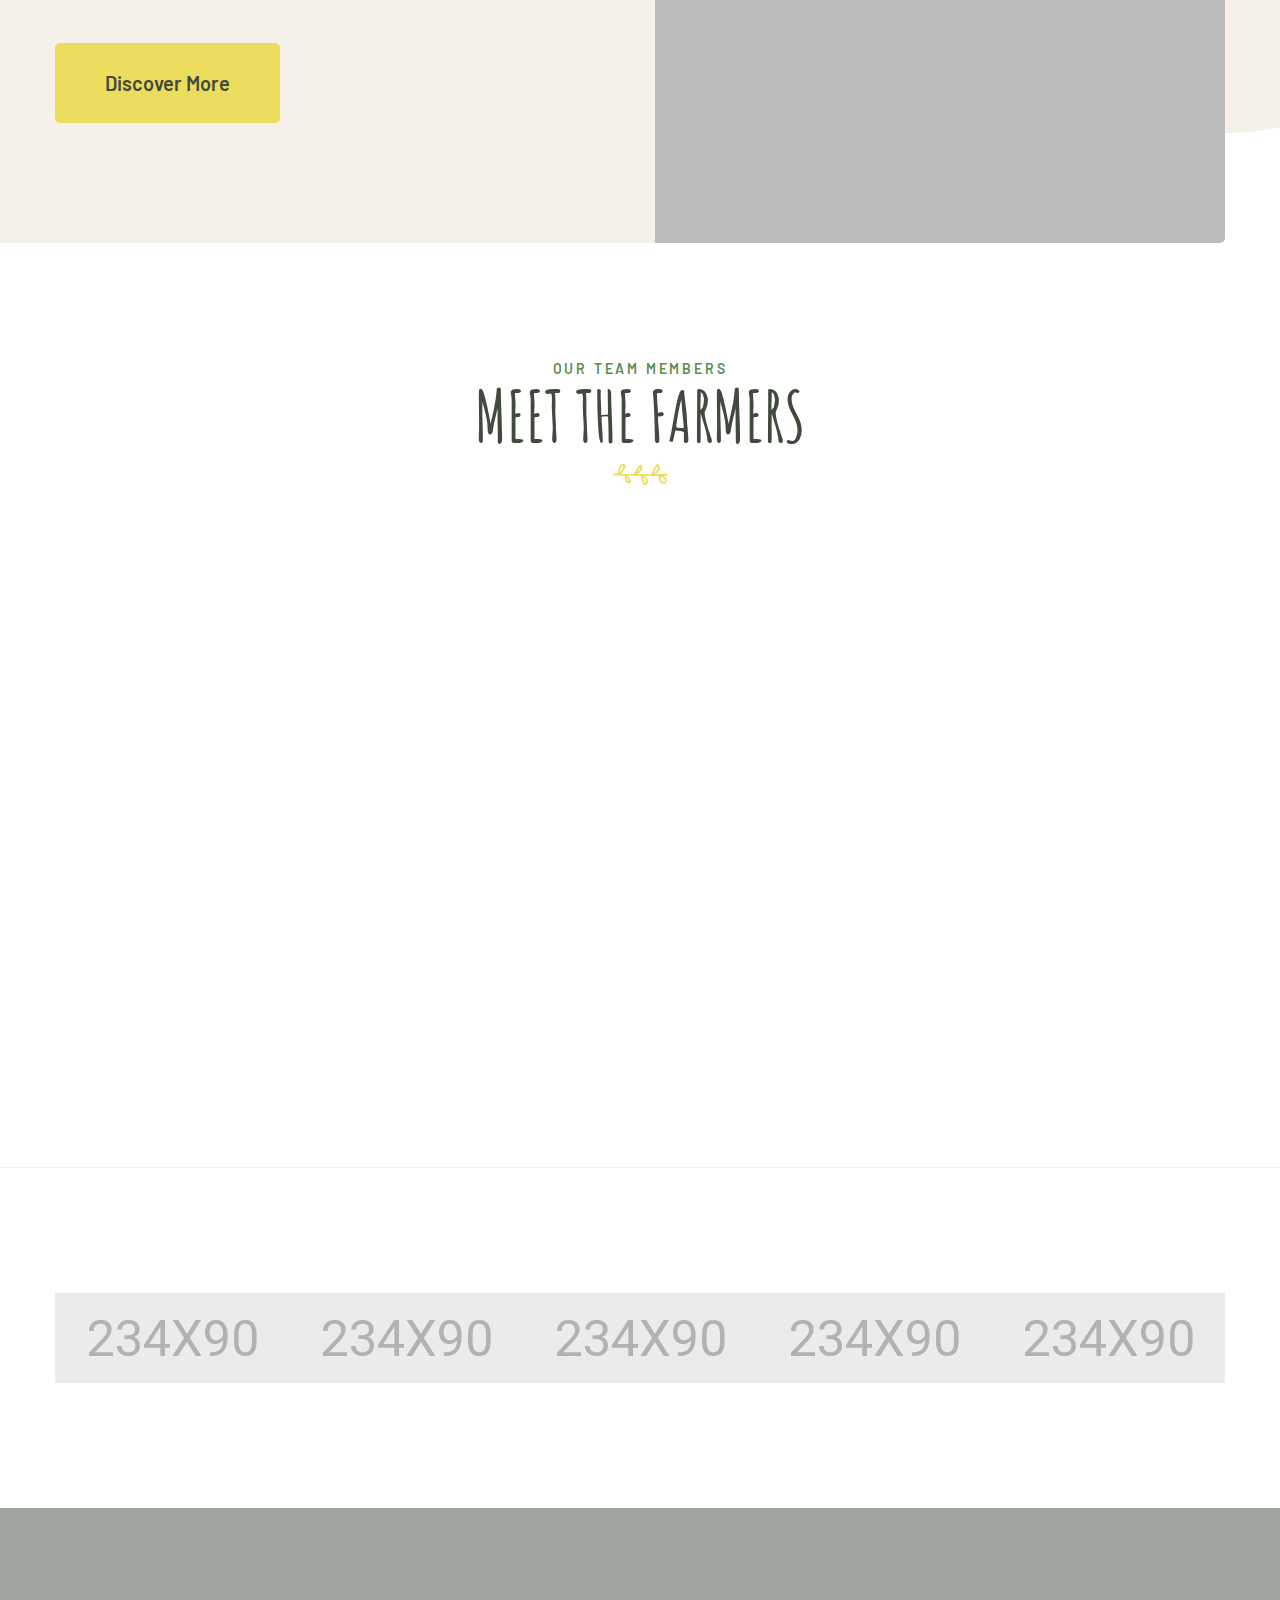
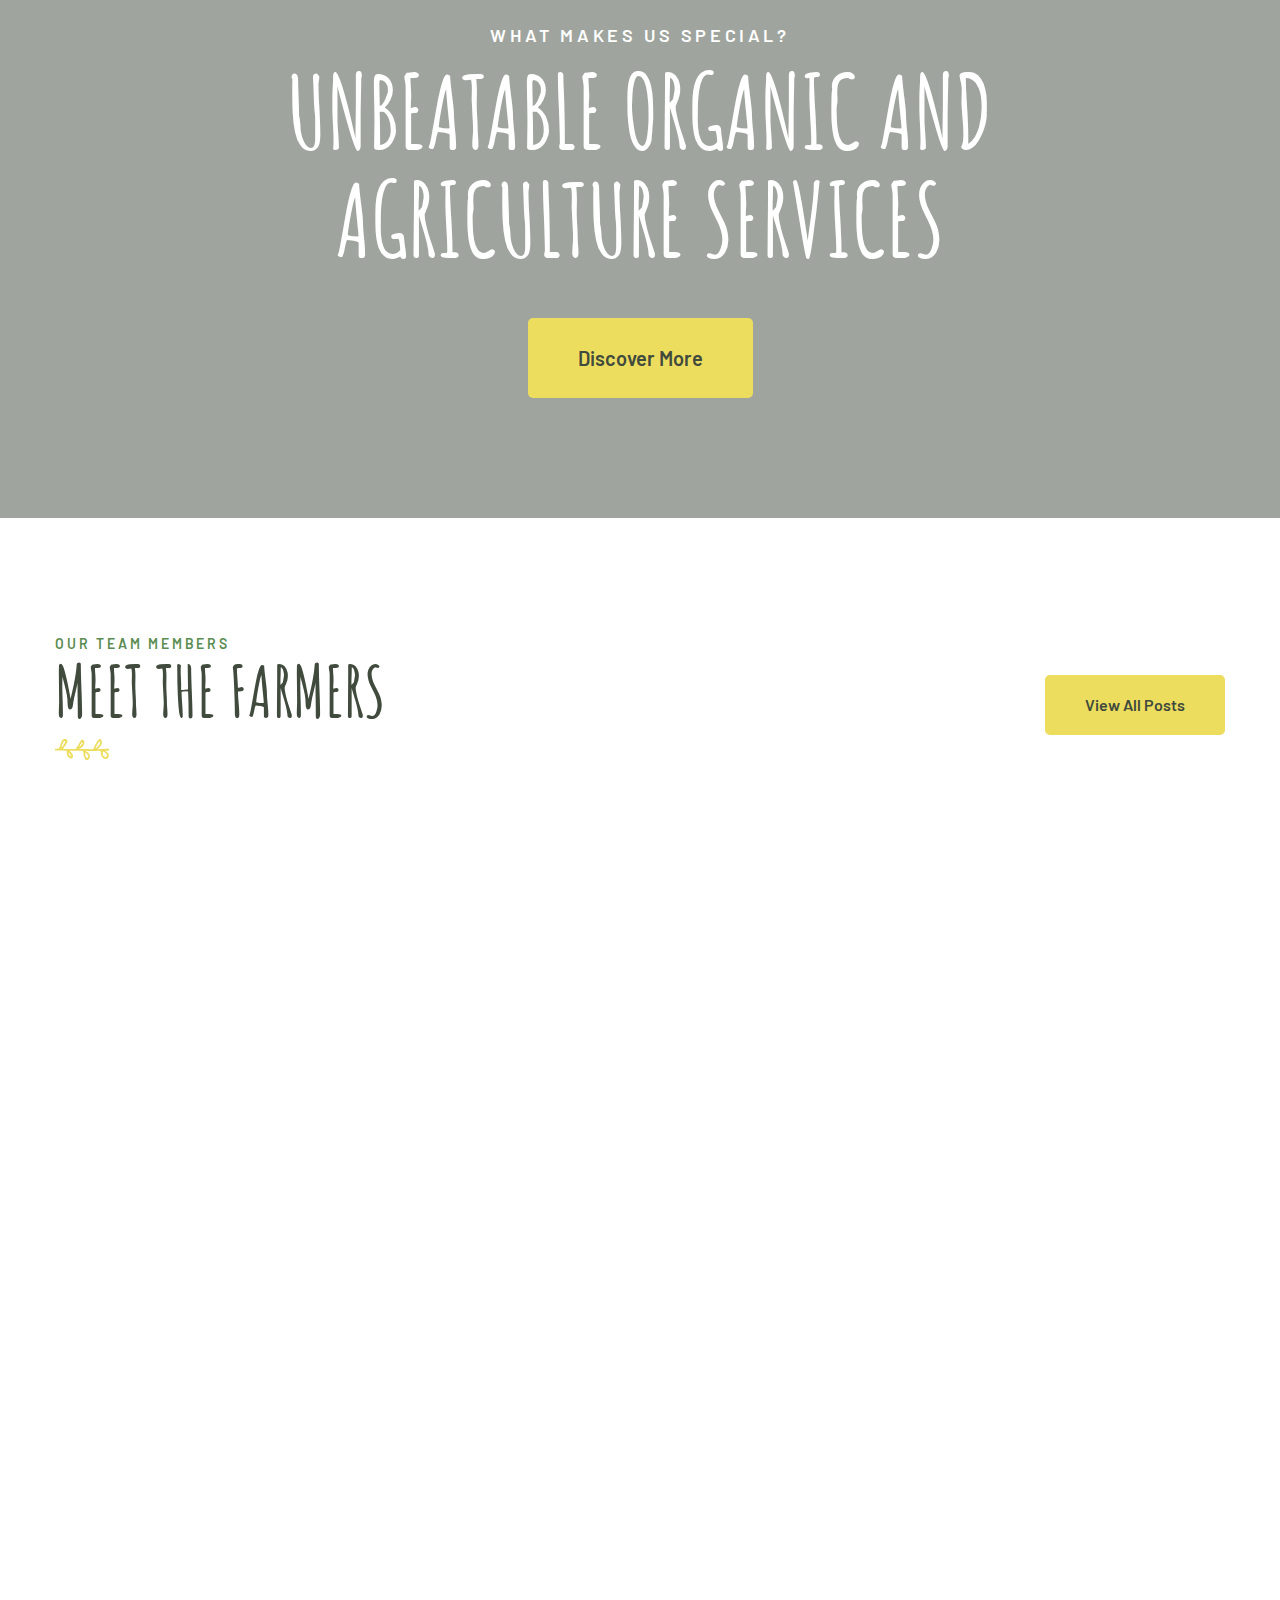
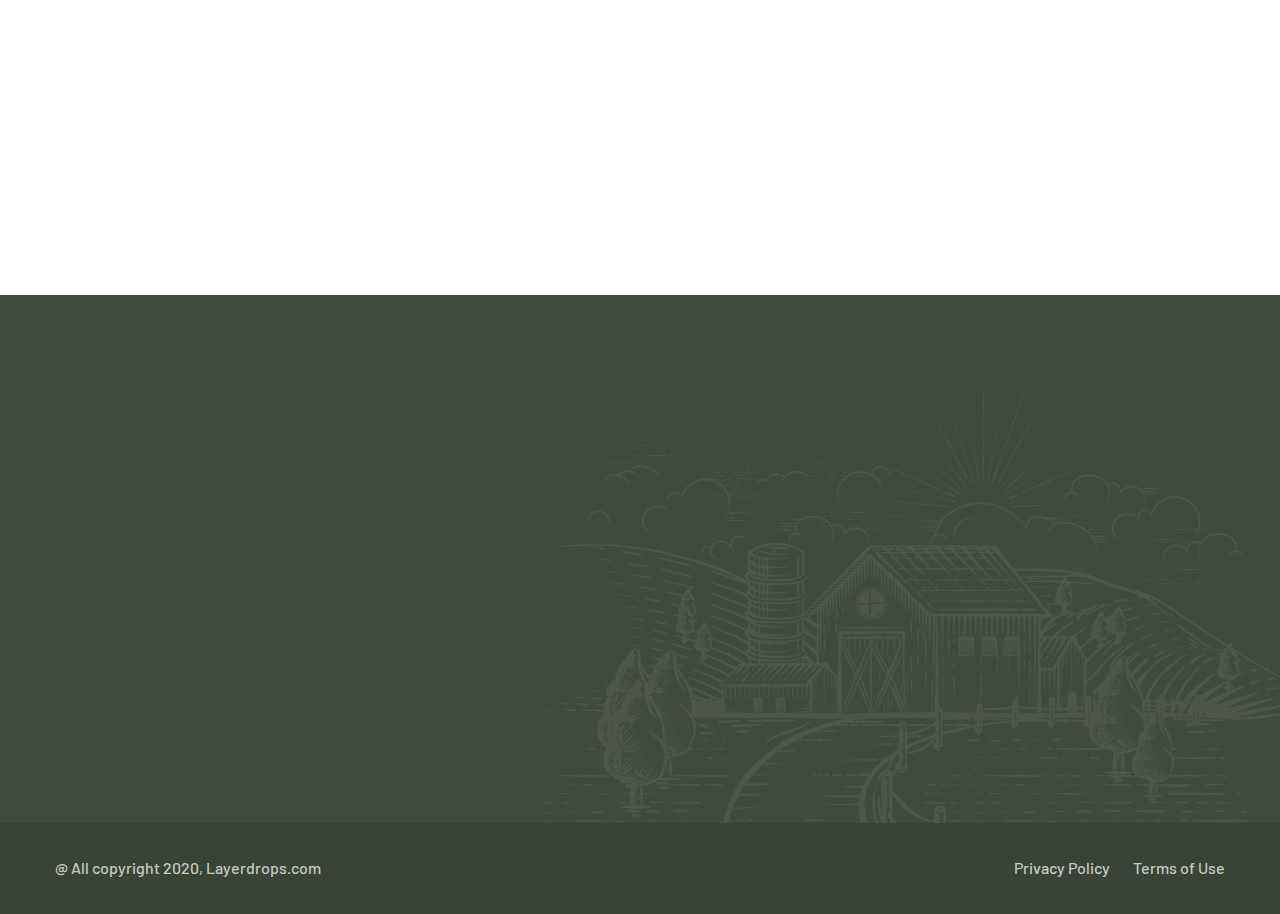
==== commit aa82e3df: "customizations" ====
--- a/index.html
+++ b/index.html
@@ -5,18 +5,24 @@
     <meta charset="UTF-8">
     <meta name="viewport" content="width=device-width, initial-scale=1.0">
     <meta http-equiv="X-UA-Compatible" content="ie=edge">
-    <title>Home One || Agrikol || Agriculture Form HTML Template</title>
+    <title>Home || Agriz Corp || Grains, Seeds, Rice </title>
     <link rel="apple-touch-icon" sizes="180x180" href="assets/images/favicons/apple-touch-icon.png">
     <link rel="icon" type="image/png" sizes="32x32" href="assets/images/favicons/favicon-32x32.png">
     <link rel="icon" type="image/png" sizes="16x16" href="assets/images/favicons/favicon-16x16.png">
     <link rel="manifest" href="assets/images/favicons/site.webmanifest">
 
-    <!-- Fonts-->
+    <!-- plugin scripts -->
+
+
     <link
         href="https://fonts.googleapis.com/css2?family=Barlow:ital,wght@0,300;0,400;0,500;0,600;0,700;0,800;1,300;1,400;1,500;1,600;1,700;1,800&display=swap"
         rel="stylesheet">
+
     <link href="https://fonts.googleapis.com/css2?family=Amatic+SC:wght@400;700&display=swap" rel="stylesheet">
-    <!-- Css-->
+
+
+
+
     <link rel="stylesheet" href="assets/css/animate.min.css">
     <link rel="stylesheet" href="assets/css/bootstrap.min.css">
     <link rel="stylesheet" href="assets/css/owl.carousel.min.css">
@@ -32,10 +38,10 @@
     <link rel="stylesheet" href="assets/css/nouislider.min.css">
     <link rel="stylesheet" href="assets/css/nouislider.pips.css">
     <link rel="stylesheet" href="assets/css/agrikol_iconl.css">
-    <!-- Template styles -->
+
+    <!-- template styles -->
     <link rel="stylesheet" href="assets/css/style.css">
     <link rel="stylesheet" href="assets/css/responsive.css">
-
 </head>
 
 <body>
@@ -43,138 +49,138 @@
     <div class="preloader">
         <img src="assets/images/loader.png" class="preloader__image" alt="">
     </div><!-- /.preloader -->
-
     <div class="page-wrapper">
 
 
-        <div class="site-header__header-one-wrap">
-
-            <div class="topbar-one">
-                <div class="topbar_bg" style="background-image: url(assets/images/shapes/header-bg.png)"></div>
-                <div class="container">
-                    <div class="topbar-one__left">
-                        <a href="mailto:needhelp@tripo.com"><span class="icon-message"></span>needhelp@agrikol.com</a>
-                        <a href="tel:666-999-0000"><span class="icon-phone-call"></span>666 888 0000</a>
-                    </div>
-                    <div class="topbar-one__middle">
-                        <a href="index.html" class="main-nav__logo">
-                            <img src="assets/images/resources/logo.png" class="main-logo" alt="Awesome Image" />
-                        </a>
-                    </div>
-                    <div class="topbar-one__right">
-                        <div class="topbar-one__social">
-                            <a href="#"><i class="fab fa-facebook-square"></i></a>
-                            <a href="#"><i class="fab fa-twitter"></i></a>
-                            <a href="#"><i class="fab fa-instagram"></i></a>
-                            <a href="#"><i class="fab fa-dribbble"></i></a>
-                        </div>
-                    </div>
-                </div>
-            </div>
-
-            <header class="main-nav__header-one">
-                <nav class="header-navigation stricky">
-                    <div class="container clearfix">
-                        <!-- Brand and toggle get grouped for better mobile display -->
-                        <div class="main-nav__left">
-                            <a href="#" class="main-nav__search search-popup__toggler"><i
-                                    class="icon-magnifying-glass"></i></a>
-                            <a href="#" class="side-menu__toggler">
-                                <i class="fa fa-bars"></i>
+
+
+        <div class="site_header__header_three_wrap">
+            <div class="topbar-three">
+                <div class="container-box">
+                    <div class="topbar_three_content clearfix">
+                        <div class="logo-box-three float-left">
+                            <a href="index3.html" class="main-nag__logo">
+                                <img src="assets/images/resources/logovx.png" alt="">
                             </a>
                         </div>
-                        <div class="main-nav__main-navigation">
-                            <ul class=" main-nav__navigation-box">
-                                <li class="dropdown current">
-                                    <a href="index.html">Home</a>
-                                    <ul>
-                                        <li><a href="index.html">Home 01</a></li>
-                                        <li><a href="index2.html">Home 02</a></li>
-                                        <li><a href="index3.html">Home 03</a></li>
-                                        <li><a href="index4.html">Home 04</a></li>
-                                        <li><a href="index5.html">Home 05</a></li>
-                                        <li class="dropdown"><a href="#">Header Versions</a>
-                                            <ul>
-                                                <li><a href="index.html">Header 01</a></li>
-                                                <li><a href="index2.html">Header 02</a></li>
-                                                <li><a href="index3.html">Header 03</a></li>
-                                                <li><a href="index4.html">Header 04</a></li>
-                                                <li><a href="index5.html">Header 05</a></li>
-                                            </ul><!-- /.sub-menu -->
-                                        </li>
-                                    </ul><!-- /.sub-menu -->
-                                </li>
-                                <li class="dropdown">
-                                    <a href="service.html">Services</a>
-                                    <ul>
-                                        <li><a href="service.html">Services</a></li>
-                                        <li><a href="service-detail.html">Services Detail</a></li>
-                                    </ul><!-- /.sub-menu -->
-                                </li>
-                                <li class="dropdown">
-                                    <a href="projects.html">Our Projects</a>
-                                    <ul>
-                                        <li><a href="projects.html">Projects</a></li>
-                                        <li><a href="projects_detail.html">Projects Detail</a></li>
-                                    </ul><!-- /.sub-menu -->
-                                </li>
-                                <li class="dropdown">
-                                    <a href="#">Shop</a>
-                                    <ul>
-                                        <li><a href="product.html">Products</a></li>
-                                        <li><a href="product-detail.html">Product Detail</a></li>
-                                        <li><a href="cart.html">Cart</a></li>
-                                        <li><a href="checkout.html">Checkout</a></li>
-                                    </ul><!-- /.sub-menu -->
-                                </li>
-                                <li class="dropdown">
-                                    <a href="#">Pages</a>
-                                    <ul>
-                                        <li><a href="about.html">About</a></li>
-                                        <li><a href="why_choose_us.html">Why Choose Us</a></li>
-                                        <li><a href="farmers.html">Farmers</a></li>
-                                        <li><a href="gallery.html">Gallery</a></li>
-                                    </ul><!-- /.sub-menu -->
-                                </li>
-                                <li class="dropdown">
-                                    <a href="#">News</a>
-                                    <ul>
-                                        <li><a href="news.html">News</a></li>
-                                        <li><a href="news_detail.html">News Details</a></li>
-                                    </ul><!-- /.sub-menu -->
-                                </li>
-                                <li>
-                                    <a href="contact.html">Contact</a>
-                                </li>
-                            </ul>
-                        </div><!-- /.navbar-collapse -->
-
-                        <div class="main-nav__right">
-                            <div class="icon_cart_box">
-                                <a href="cart.html">
-                                    <span class="icon-shopping-cart"></span>
-                                </a>
-                            </div>
-                        </div>
-                    </div>
-                </nav>
-            </header>
+
+                        <div class="topbar_three_nav_box float-left">
+                            <nav class="header-navigation stricky clearfix">
+                                <div class="container">
+                                    <div class="main_nav_header_three_content clearfix">
+                                        <div class="mobile_menu_icon_three">
+                                            <a href="#" class="side-menu__toggler">
+                                                <i class="fa fa-bars"></i>
+                                            </a>
+                                        </div>
+                                        <div class="main-nav__main-navigation three float-left">
+                                            <ul class="main-nav__navigation-box">
+                                                <li class="dropdown current">
+                                                    <a href="index.html">Home</a>
+                                                    <ul>
+                                                        <li><a href="index.html">Home 01</a></li>
+                                                        <li><a href="index2.html">Home 02</a></li>
+                                                        <li><a href="index3.html">Home 03</a></li>
+                                                        <li><a href="index4.html">Home 04</a></li>
+                                                        <li><a href="index5.html">Home 05</a></li>
+                                                        <li class="dropdown"><a href="#">Header Versions</a>
+                                                            <ul>
+                                                                <li><a href="index.html">Header 01</a></li>
+                                                                <li><a href="index2.html">Header 02</a></li>
+                                                                <li><a href="index3.html">Header 03</a></li>
+                                                                <li><a href="index4.html">Header 04</a></li>
+                                                                <li><a href="index5.html">Header 05</a></li>
+                                                            </ul><!-- /.sub-menu -->
+                                                        </li>
+                                                    </ul><!-- /.sub-menu -->
+                                                </li>
+                                                <li class="dropdown">
+                                                    <a href="service.html">Services</a>
+                                                    <ul>
+                                                        <li><a href="service.html">Services</a></li>
+                                                        <li><a href="service-detail.html">Services Detail</a></li>
+                                                    </ul><!-- /.sub-menu -->
+                                                </li>
+                                                <li class="dropdown">
+                                                    <a href="projects.html">Our Projects</a>
+                                                    <ul>
+                                                        <li><a href="projects.html">Projects</a></li>
+                                                        <li><a href="projects_detail.html">Projects Detail</a></li>
+                                                    </ul><!-- /.sub-menu -->
+                                                </li>
+                                                <li class="dropdown">
+                                                    <a href="#">Pages</a>
+                                                    <ul>
+                                                        <li><a href="about.html">About</a></li>
+                                                        <li><a href="why_choose_us.html">Why Choose Us</a></li>
+                                                        <li><a href="farmers.html">Farmers</a></li>
+                                                        <li><a href="gallery.html">Gallery</a></li>
+                                                    </ul><!-- /.sub-menu -->
+                                                </li>
+                                                <li class="dropdown">
+                                                    <a href="#">News</a>
+                                                    <ul>
+                                                        <li><a href="news.html">News</a></li>
+                                                        <li><a href="news_detail.html">News Details</a></li>
+                                                    </ul><!-- /.sub-menu -->
+                                                </li>
+                                                <li>
+                                                    <a href="contact.html">Contact</a>
+                                                </li>
+                                            </ul>
+                                        </div>
+
+                                        <div class="main_nav_right_three float-right">
+                                            <div class="icon_search_box">
+                                                <a href="#" class="main-nav__search search-popup__toggler"><i
+                                                        class="icon-magnifying-glass"></i></a>
+                                            </div>
+                                            <div class="icon_cart_box">
+                                                <a href="cart.html">
+                                                    <span class="icon-shopping-cart"></span>
+                                                </a>
+                                            </div>
+                                        </div>
+
+                                    </div>
+                                </div>
+                            </nav>
+                        </div>
+
+                        <div class="topbar_three_right_box">
+                            <div class="topbar-one__social home-four">
+                                <a href="#"><i class="fab fa-facebook-square"></i></a>
+                                <a href="#"><i class="fab fa-twitter"></i></a>
+                                <a href="#"><i class="fab fa-instagram"></i></a>
+                                <a href="#"><i class="fab fa-dribbble"></i></a>
+                            </div>
+                        </div>
+
+                    </div>
+                </div>
+            </div>
+
+
         </div>
 
+
         <!-- Banner Section -->
-        <section class="banner-section banner-one">
-
-            <div class="banner-carousel owl-theme owl-carousel">
+        <section class="banner-section banner-three">
+
+            <div class="banner-carousel-three owl-theme owl-carousel">
                 <!-- Slide Item -->
                 <div class="slide-item">
-                    <div class="image-layer" style="background-image: url(assets/images/main-slider/slide_v1_1.jpg);">
+                    <div class="image-layer" style="background-image: url(assets/images/main-slider/banner.jpeg);">
                     </div>
                     <div class="auto-container">
                         <div class="content-box">
                             <div class="content">
                                 <div class="inner">
-                                    <div class="sub-title">The best Agriculture products</div>
-                                    <h1>Welcome to<br> agriculture Form</h1>
+                                    <div class="big_text">
+                                        <h2>Agriz Corp</h2>
+                                    </div>
+                                    <div class="sub-title">Rice is Staple Food
+                                        <br>By With Staple Source.</div>
                                     <div class="link-box">
                                         <a href="about.html" class="thm-btn">Discover More</a>
                                     </div>
@@ -185,14 +191,17 @@
                 </div>
                 <!-- Slide Item -->
                 <div class="slide-item">
-                    <div class="image-layer" style="background-image: url(assets/images/main-slider/slide_v1_2.jpg);">
+                    <div class="image-layer" style="background-image: url(assets/images/main-slider/banner.jpeg);">
                     </div>
                     <div class="auto-container">
                         <div class="content-box">
                             <div class="content">
                                 <div class="inner">
-                                    <div class="sub-title">The best Agriculture products</div>
-                                    <h1>Welcome to<br> agriculture Form</h1>
+                                    <div class="big_text">
+                                        <h2>Agriz Corp</h2>
+                                    </div>
+                                    <div class="sub-title">Rice is Staple Food
+                                        <br>By With Staple Source.</div>
                                     <div class="link-box">
                                         <a href="about.html" class="thm-btn">Discover More</a>
                                     </div>
@@ -201,25 +210,6 @@
                         </div>
                     </div>
                 </div>
-                <!-- Slide Item -->
-                <div class="slide-item">
-                    <div class="image-layer" style="background-image: url(assets/images/main-slider/slide_v1_3.jpg);">
-                    </div>
-                    <div class="auto-container">
-                        <div class="content-box">
-                            <div class="content">
-                                <div class="inner">
-                                    <div class="sub-title">The best Agriculture products</div>
-                                    <h1>Welcome to<br> agriculture Form</h1>
-                                    <div class="link-box">
-                                        <a href="about.html" class="thm-btn">Discover More</a>
-                                    </div>
-                                </div>
-                            </div>
-                        </div>
-                    </div>
-                </div>
-
 
             </div>
         </section>
@@ -227,126 +217,104 @@
 
 
 
-        <section class="about_one">
-            <div class="container">
-                <div class="row">
-                    <div class="col-xl-6 col-lg-6">
-                        <div class="about1_img">
-                            <div class="about1_shape_1"></div>
-                            <img src="assets/images/about/about-1-img-1.jpg" alt="About-Img">
-                            <div class="about1_icon-box">
-                                <div class="circle">
-                                    <span class="icon-focus"></span>
-                                </div>
-                            </div>
-                            <div class="about_img_2">
-                                <img src="assets/images/about/about-1-img-2.jpg" alt="">
-                            </div>
-                        </div>
-                    </div>
+
+
+
+        <section class="welcome_one">
+            <div class="container">
+                <div class="row">
                     <div class="col-xl-6 col-lg-6">
                         <div class="block-title text-left">
-                            <p>About agriculture</p>
-                            <h3>We’re leader in agriculture market</h3>
+                            <p>Welcome to agrikol</p>
+                            <h3>We’re leading organic & agriculture company in Canada</h3>
                             <div class="leaf">
                                 <img src="assets/images/resources/leaf.png" alt="">
                             </div>
                         </div>
-                        <div class="about_content">
-                            <div class="text">
-                                <p>There are many variations of passages of Lorem Ipsum available, but the majority have
-                                    suffered alteration in some form, by injected humour, or randomised words which
-                                    don't look even slightly believable.</p>
-                            </div>
-                            <div class="about1_icon_wrap">
-                                <div class="about1_icon_single">
-                                    <div class="about1_icon">
-                                        <span class="icon-harvest"></span>
-                                    </div>
-                                    <p>Growing Fruits and Vegetables</p>
-                                </div>
-                                <div class="about1_icon_single">
-                                    <div class="about1_icon">
-                                        <span class="icon-temperature"></span>
-                                    </div>
-                                    <p>Tips for Ripening your Fruits</p>
-                                </div>
-                            </div>
-                            <div class="bottom_text">
-                                <p> If you are going to use a passage of Lorem Ipsum, you need to be sure there isn't
-                                    anything embarrassing hidden in the middle of text.</p>
-                            </div>
-                            <div class="about1__button-block">
-                                <a href="about.html" class="thm-btn about_one__btn">Learn More</a>
-                            </div>
+                        <div class="growing_box">
+                            <div class="growing_icon_box">
+                                <span class="icon-harvest"></span>
+                            </div>
+                            <div class="growing_text">
+                                <p>We’re growing the best Fruits and Vegetables</p>
+                            </div>
+                        </div>
+                    </div>
+                    <div class="col-xl-6 col-lg-6">
+                        <div class="welcome_text">
+                            <p>There are many variations of passages of Lorem Ipsum available, but the majority have
+                                suffered alteration in some form, by injected humour, or randomised words which don't
+                                look even slightly believable.</p>
+                        </div>
+                        <div class="welcome_video_box"
+                            style="background-image:url(assets/images/resources/welcome_video_bg.jpg)">
+                            <a href="https://www.youtube.com/watch?v=i9E_Blai8vk"
+                                class="welcome_video_btn video-popup"><i class="fa fa-play"></i></a>
                         </div>
                     </div>
                 </div>
             </div>
         </section>
 
-        <section class="service_one">
-            <div class="container">
-                <div class="block-title text-center">
-                    <p>What we do</p>
-                    <h3>Services We Offer</h3>
-                    <div class="leaf">
-                        <img src="assets/images/resources/leaf.png" alt="">
-                    </div>
-                </div>
-                <div class="row">
-                    <div class="col-xl-3 col-lg-3 col-md-6">
-                        <div class="service_1_single wow fadeInUp">
-                            <div class="content">
-                                <h3>Fresh<br>vegetables</h3>
-                                <p>Lorem ipsum is simply are many variations of pass of majority.</p>
-                            </div>
-                            <div class="service_1_img">
-                                <img src="assets/images/service/service-1-img-1.jpg" alt="Service Image">
-                                <div class="hover_box">
-                                    <a href="service-detail.html"><span class="icon-left-arrow"></span></a>
-                                </div>
-                            </div>
-                        </div>
-                    </div>
-                    <div class="col-xl-3 col-lg-3 col-md-6">
-                        <div class="service_1_single wow fadeInUp" data-wow-delay="300ms">
-                            <div class="content">
-                                <h3>Fresh<br>vegetables</h3>
-                                <p>Lorem ipsum is simply are many variations of pass of majority.</p>
-                            </div>
-                            <div class="service_1_img">
-                                <img src="assets/images/service/service-1-img-2.jpg" alt="Service Image">
-                                <div class="hover_box">
-                                    <a href="service-detail.html"><span class="icon-left-arrow"></span></a>
-                                </div>
-                            </div>
-                        </div>
-                    </div>
-                    <div class="col-xl-3 col-lg-3 col-md-6">
-                        <div class="service_1_single wow fadeInUp" data-wow-delay="600ms">
-                            <div class="content">
-                                <h3>Fresh<br>vegetables</h3>
-                                <p>Lorem ipsum is simply are many variations of pass of majority.</p>
-                            </div>
-                            <div class="service_1_img">
-                                <img src="assets/images/service/service-1-img-3.jpg" alt="Service Image">
-                                <div class="hover_box">
-                                    <a href="service-detail.html"><span class="icon-left-arrow"></span></a>
-                                </div>
-                            </div>
-                        </div>
-                    </div>
-                    <div class="col-xl-3 col-lg-3 col-md-6">
-                        <div class="service_1_single wow fadeInUp" data-wow-delay="900ms">
-                            <div class="content">
-                                <h3>Fresh<br>vegetables</h3>
-                                <p>Lorem ipsum is simply are many variations of pass of majority.</p>
-                            </div>
-                            <div class="service_1_img">
-                                <img src="assets/images/service/service-1-img-4.jpg" alt="Service Image">
-                                <div class="hover_box">
-                                    <a href="service-detail.html"><span class="icon-left-arrow"></span></a>
+        <section class="service_three">
+            <div class="container">
+                <div class="row">
+                    <div class="col-xl-3 col-lg-3 col-md-6">
+                        <div class="service_three_single wow fadeInLeft" data-wow-delay="300ms">
+                            <div class="service_three_image">
+                                <img src="assets/images/service/service-3--img-1.jpg" alt="">
+                            </div>
+                            <div class="service_three_content">
+                                <h2><a href="product.html">Fresh vegetables</a></h2>
+                                <p>There are many variations of passages of available, but the majority have suffered.
+                                </p>
+                                <div class="service_three_read_more">
+                                    <a href="product.html"><i class="fa fa-angle-right"></i>Read More</a>
+                                </div>
+                            </div>
+                        </div>
+                    </div>
+                    <div class="col-xl-3 col-lg-3 col-md-6">
+                        <div class="service_three_single wow fadeInLeft" data-wow-delay="600ms">
+                            <div class="service_three_image">
+                                <img src="assets/images/service/service-3--img-2.jpg" alt="">
+                            </div>
+                            <div class="service_three_content">
+                                <h2><a href="product.html">Agriculture products</a></h2>
+                                <p>There are many variations of passages of available, but the majority have suffered.
+                                </p>
+                                <div class="service_three_read_more">
+                                    <a href="product.html"><i class="fa fa-angle-right"></i>Read More</a>
+                                </div>
+                            </div>
+                        </div>
+                    </div>
+                    <div class="col-xl-3 col-lg-3 col-md-6">
+                        <div class="service_three_single wow fadeInLeft" data-wow-delay="900ms">
+                            <div class="service_three_image">
+                                <img src="assets/images/service/service-3--img-3.jpg" alt="">
+                            </div>
+                            <div class="service_three_content">
+                                <h2><a href="product.html">ORGANIC Products</a></h2>
+                                <p>There are many variations of passages of available, but the majority have suffered.
+                                </p>
+                                <div class="service_three_read_more">
+                                    <a href="product.html"><i class="fa fa-angle-right"></i>Read More</a>
+                                </div>
+                            </div>
+                        </div>
+                    </div>
+                    <div class="col-xl-3 col-lg-3 col-md-6">
+                        <div class="service_three_single wow fadeInLeft" data-wow-delay="1200ms">
+                            <div class="service_three_image">
+                                <img src="assets/images/service/service-3--img-4.jpg" alt="">
+                            </div>
+                            <div class="service_three_content">
+                                <h2><a href="#">Dairy products</a></h2>
+                                <p>There are many variations of passages of available, but the majority have suffered.
+                                </p>
+                                <div class="service_three_read_more">
+                                    <a href="product.html"><i class="fa fa-angle-right"></i>Read More</a>
                                 </div>
                             </div>
                         </div>
@@ -355,163 +323,8 @@
             </div>
         </section>
 
-        <div class="brand-one">
-            <div class="container">
-                <div class="row">
-                    <div class="col-xl-12">
-                        <div class="brand-one-carousel owl-carousel">
-                            <div class="single_brand_item">
-                                <a href="#"><img src="assets/images/resources/brand-1-1.png" alt="brand"></a>
-                            </div>
-                            <div class="single_brand_item">
-                                <a href="#"><img src="assets/images/resources/brand-1-2.png" alt="brand"></a>
-                            </div>
-                            <div class="single_brand_item">
-                                <a href="#"><img src="assets/images/resources/brand-1-3.png" alt="brand"></a>
-                            </div>
-                            <div class="single_brand_item">
-                                <a href="#"><img src="assets/images/resources/brand-1-4.png" alt="brand"></a>
-                            </div>
-                            <div class="single_brand_item">
-                                <a href="#"><img src="assets/images/resources/brand-1-5.png" alt="brand"></a>
-                            </div>
-                            <div class="single_brand_item">
-                                <a href="#"><img src="assets/images/resources/brand-1-1.png" alt="brand"></a>
-                            </div>
-                            <div class="single_brand_item">
-                                <a href="#"><img src="assets/images/resources/brand-1-2.png" alt="brand"></a>
-                            </div>
-                            <div class="single_brand_item">
-                                <a href="#"><img src="assets/images/resources/brand-1-3.png" alt="brand"></a>
-                            </div>
-                            <div class="single_brand_item">
-                                <a href="#"><img src="assets/images/resources/brand-1-4.png" alt="brand"></a>
-                            </div>
-                            <div class="single_brand_item">
-                                <a href="#"><img src="assets/images/resources/brand-1-5.png" alt="brand"></a>
-                            </div>
-                        </div>
-                    </div>
-                </div>
-            </div>
-        </div>
-
-        <section class="featured-one">
-            <div class="container">
-                <div class="row">
-                    <div class="col-xl-6 wow slideInLeft" data-wow-delay="100ms">
-                        <div class="single_featured_box">
-                            <img src="assets/images/resources/featured-leaf.png" alt=""><span>We Sale Best Agriculture
-                                Products</span><img src="assets/images/resources/featured-leaf.png" alt="">
-                        </div>
-                    </div>
-                    <div class="col-xl-6 wow slideInRight" data-wow-delay="100ms">
-                        <div class="single_featured_box">
-                            <img src="assets/images/resources/featured-leaf.png" alt=""><span>We’ve 40 years experience
-                                in field</span><img src="assets/images/resources/featured-leaf.png" alt="">
-                        </div>
-                    </div>
-                </div>
-            </div>
-        </section>
-
-        <section class="video-one" style="background-image:url(assets/images/resources/video-bg-1.jpg);">
-            <div class="container text-center">
-                <a href="https://www.youtube.com/watch?v=i9E_Blai8vk" class="video-one__btn video-popup"><i
-                        class="fa fa-play"></i></a>
-                <p>Modern agriculture types</p>
-                <h3>Agriculture matters to the<br>future of development</h3>
-            </div>
-        </section>
-
-        <section class="testimonials-one">
-            <div class="container">
-                <div class="row">
-                    <div class="col-xl-6 col-lg-6">
-                        <div class="testimonials_one_left">
-                            <div class="block-title text-left">
-                                <p>testimonails</p>
-                                <h3>What our customers are<br>talking about</h3>
-                                <div class="leaf">
-                                    <img src="assets/images/resources/leaf.png" alt="">
-                                </div>
-                            </div>
-                            <div class="testimonials_one_text">
-                                <p>There are many variations of passages of Lorem Ipsum available, but the majority have
-                                    suffered alteration in some form, by injected humour, or randomised words which
-                                    don't look even slightly believable.</p>
-                            </div>
-                            <div class="project_counted wow fadeInUp" data-wow-delay="300ms">
-                                <div class="icon_box">
-                                    <span class="icon-farmer"></span>
-                                </div>
-                                <div class="project-content">
-                                    <h3 class="counter">4,850000</h3>
-                                    <p>Agriculture projects are completed</p>
-                                </div>
-                            </div>
-                        </div>
-                    </div>
-                    <div class="col-xl-6 col-lg-6">
-                        <div class="testimonials_one_content">
-                            <div class="testimonials_one_carousel owl-theme owl-carousel">
-                                <div class="testimonials_one_single_item">
-                                    <div class="text">
-                                        <p>This is due to their excellent service, and augue homero consectetuer in nam.
-                                            Eu quo laoreet propriae, malis exerci habemus has vocent persius eum ea.</p>
-                                    </div>
-                                    <div class="client_thumbnail">
-                                        <div class="client_img">
-                                            <img src="assets/images/testimonials/testimonial-1-img-1.png"
-                                                alt="testimonial1-img">
-                                        </div>
-                                        <div class="client_title">
-                                            <h4>Kevin Hardson</h4>
-                                            <p>Customer</p>
-                                        </div>
-                                    </div>
-                                </div>
-                                <div class="testimonials_one_single_item">
-                                    <div class="text">
-                                        <p>This is due to their excellent service, and augue homero consectetuer in nam.
-                                            Eu quo laoreet propriae, malis exerci habemus has vocent persius eum ea.</p>
-                                    </div>
-                                    <div class="client_thumbnail">
-                                        <div class="client_img">
-                                            <img src="assets/images/testimonials/testimonial-1-img-1.png"
-                                                alt="testimonial1-img">
-                                        </div>
-                                        <div class="client_title">
-                                            <h4>Kevin Hardson</h4>
-                                            <p>Customer</p>
-                                        </div>
-                                    </div>
-                                </div>
-                                <div class="testimonials_one_single_item">
-                                    <div class="text">
-                                        <p>This is due to their excellent service, and augue homero consectetuer in nam.
-                                            Eu quo laoreet propriae, malis exerci habemus has vocent persius eum ea.</p>
-                                    </div>
-                                    <div class="client_thumbnail">
-                                        <div class="client_img">
-                                            <img src="assets/images/testimonials/testimonial-1-img-1.png"
-                                                alt="testimonial1-img">
-                                        </div>
-                                        <div class="client_title">
-                                            <h4>Kevin Hardson</h4>
-                                            <p>Customer</p>
-                                        </div>
-                                    </div>
-                                </div>
-                            </div>
-                        </div>
-                    </div>
-                </div>
-            </div>
-        </section>
-
-        <section class="recent-project">
-            <div class="container">
+        <section class="recent_project_three">
+            <div class="container-fullwidth">
                 <div class="block-title text-center">
                     <p>explore projects</p>
                     <h3>our Recent projects</h3>
@@ -519,282 +332,462 @@
                         <img src="assets/images/resources/leaf.png" alt="">
                     </div>
                 </div>
-                <div class="row">
-                    <div class="col-xl-4 col-lg-4">
-                        <div class="recent_project_single wow fadeInUp" data-wow-delay="300ms">
-                            <div class="project_img_box">
-                                <img src="assets/images/project/recent-pro-img-1.jpg" alt="Recent Project Img">
-                                <div class="project_content">
-                                    <h3>organic<br>solutions</h3>
-                                </div>
-                                <div class="hover_box">
-                                    <a href="projects_detail.html"><span class="icon-left-arrow"></span></a>
-                                </div>
-                            </div>
-                        </div>
-                    </div>
-                    <div class="col-xl-4 col-lg-4">
-                        <div class="recent_project_single wow fadeInUp" data-wow-delay="600ms">
-                            <div class="project_img_box">
-                                <img src="assets/images/project/recent-pro-img-2.jpg" alt="Recent Project Img">
-                                <div class="project_content">
-                                    <h3>Harvest<br>Innovations</h3>
-                                </div>
-                                <div class="hover_box">
-                                    <a href="projects_detail.html"><span class="icon-left-arrow"></span></a>
-                                </div>
-                            </div>
-                        </div>
-                    </div>
-                    <div class="col-xl-4 col-lg-4 wow fadeInUp" data-wow-delay="900ms">
-                        <div class="recent_project_single">
-                            <div class="project_img_box">
-                                <img src="assets/images/project/recent-pro-img-3.jpg" alt="Recent Project Img">
-                                <div class="project_content">
-                                    <h3>Agriculture<br>farming</h3>
-                                </div>
-                                <div class="hover_box">
-                                    <a href="projects_detail.html"><span class="icon-left-arrow"></span></a>
-                                </div>
-                            </div>
-                        </div>
-                    </div>
+                <div class="recent_project_three_carousel owl-theme owl-carousel">
+                    <!--Item-->
+                    <div class="project_three_single wow fadeInUp" data-wow-delay="300ms">
+                        <div class="project_three_image">
+                            <img src="assets/images/project/project-3-img-1.jpg" alt="">
+                            <div class="project_three_content">
+                                <h2>organic<br>solutions</h2>
+                            </div>
+                            <div class="project_three_hover_box">
+                                <h2>Harvest<br>Innovations</h2>
+                                <p>There are many new variations of available<br>but majority is simple free text.</p>
+                                <div class="project_three_btn">
+                                    <a href="projects_detail.html" class="thm-btn project_three_btn_hover">Read More</a>
+                                </div>
+                            </div>
+                        </div>
+                    </div>
+                    <!--Item-->
+                    <div class="project_three_single wow fadeInUp" data-wow-delay="600ms">
+                        <div class="project_three_image">
+                            <img src="assets/images/project/project-3-img-2.jpg" alt="">
+                            <div class="project_three_content">
+                                <h2>organic<br>solutions</h2>
+                            </div>
+                            <div class="project_three_hover_box">
+                                <h2>Harvest<br>Innovations</h2>
+                                <p>There are many new variations of available<br>but majority is simple free text.</p>
+                                <div class="project_three_btn">
+                                    <a href="projects_detail.html" class="thm-btn project_three_btn_hover">Read More</a>
+                                </div>
+                            </div>
+                        </div>
+                    </div>
+                    <!--Item-->
+                    <div class="project_three_single wow fadeInUp" data-wow-delay="900ms">
+                        <div class="project_three_image">
+                            <img src="assets/images/project/project-3-img-3.jpg" alt="">
+                            <div class="project_three_content">
+                                <h2>organic<br>solutions</h2>
+                            </div>
+                            <div class="project_three_hover_box">
+                                <h2>Harvest<br>Innovations</h2>
+                                <p>There are many new variations of available<br>but majority is simple free text.</p>
+                                <div class="project_three_btn">
+                                    <a href="projects_detail.html" class="thm-btn project_three_btn_hover">Read More</a>
+                                </div>
+                            </div>
+                        </div>
+                    </div>
+                    <!--Item-->
+                    <div class="project_three_single wow fadeInUp" data-wow-delay="1200ms">
+                        <div class="project_three_image">
+                            <img src="assets/images/project/project-3-img-4.jpg" alt="">
+                            <div class="project_three_content">
+                                <h2>organic<br>solutions</h2>
+                            </div>
+                            <div class="project_three_hover_box">
+                                <h2>Harvest<br>Innovations</h2>
+                                <p>There are many new variations of available<br>but majority is simple free text.</p>
+                                <div class="project_three_btn">
+                                    <a href="projects_detail.html" class="thm-btn project_three_btn_hover">Read More</a>
+                                </div>
+                            </div>
+                        </div>
+                    </div>
+
                 </div>
             </div>
         </section>
 
-        <section class="benefits">
-            <div class="benefits_bg" style="background-image: url(assets/images/resources/benifits_bg.png)"></div>
-            <div class="container">
-                <div class="row">
-                    <div class="col-xl-4">
-                        <div class="block-title text-left">
-                            <p>Our benefits</p>
-                            <h3>Agriculture & Eco<br>Farming</h3>
+        <section class="work_one">
+            <div class="container">
+                <div class="block-title text-center">
+                    <p>how it works</p>
+                    <h3>follow 4 easy steps</h3>
+                    <div class="leaf">
+                        <img src="assets/images/resources/leaf.png" alt="">
+                    </div>
+                </div>
+                <div class="row">
+                    <div class="col-xl-3 col-lg-3 col-md-6">
+                        <div class="work_one_single wow fadeInLeft" data-wow-delay="300ms">
+                            <div class="work_one_icon_box">
+                                <span class="icon-calendar"></span>
+                                <div class="work_one_count_box">
+                                    <h5>01</h5>
+                                </div>
+                            </div>
+                            <div class="work_one_content">
+                                <h2>Schedule Your<br>Experience</h2>
+                                <p>Quisqu tell us risus adpis<br>viera bibe um urna.</p>
+                            </div>
+                        </div>
+                    </div>
+                    <div class="col-xl-3 col-lg-3 col-md-6">
+                        <div class="work_one_single wow fadeInLeft" data-wow-delay="600ms">
+                            <div class="work_one_icon_box">
+                                <span class="icon-customer-service"></span>
+                                <div class="work_one_count_box">
+                                    <h5>02</h5>
+                                </div>
+                            </div>
+                            <div class="work_one_content">
+                                <h2>Get Professional<br>advice</h2>
+                                <p>Quisqu tell us risus adpis<br>viera bibe um urna.</p>
+                            </div>
+                        </div>
+                    </div>
+                    <div class="col-xl-3 col-lg-3 col-md-6">
+                        <div class="work_one_single wow fadeInLeft" data-wow-delay="900ms">
+                            <div class="work_one_icon_box">
+                                <span class="icon-handshake"></span>
+                                <div class="work_one_count_box">
+                                    <h5>03</h5>
+                                </div>
+                            </div>
+                            <div class="work_one_content">
+                                <h2>Meet our expert<br>people</h2>
+                                <p>Quisqu tell us risus adpis<br>viera bibe um urna.</p>
+                            </div>
+                        </div>
+                    </div>
+                    <div class="col-xl-3 col-lg-3 col-md-6">
+                        <div class="work_one_single last_box wow fadeInLeft" data-wow-delay="1200ms">
+                            <div class="work_one_icon_box">
+                                <span class="icon-harvest"></span>
+                                <div class="work_one_count_box">
+                                    <h5>04</h5>
+                                </div>
+                            </div>
+                            <div class="work_one_content">
+                                <h2>now Get a best<br>products</h2>
+                                <p>Quisqu tell us risus adpis<br>viera bibe um urna.</p>
+                            </div>
+                        </div>
+                    </div>
+                </div>
+            </div>
+        </section>
+
+        <section class="quote_one">
+            <div class="quote_one_bg" style="background-image: url(assets/images/resources/quote_1-bg.png)"></div>
+            <div class="container">
+                <div class="row">
+                    <div class="col-xl-12">
+                        <div class="quote_one_content">
+                            <h2>“The discovery of agriculture was the first big<br> step toward a civilized life.”</h2>
+                            <p>Mike hardson</p>
+                        </div>
+                    </div>
+                </div>
+            </div>
+        </section>
+
+        <section class="why_choose_one">
+            <div class="container">
+                <div class="row">
+                    <div class="col-xl-6 col-lg-6">
+                        <div class="why_choose_one_left_content">
+                            <div class="block-title text-left">
+                                <p>Why Choose us</p>
+                                <h3>Better agriculture for<br>better future</h3>
+                                <div class="leaf">
+                                    <img src="assets/images/resources/leaf.png" alt="">
+                                </div>
+                            </div>
+                            <ul class="why_choose_list list-unstyled">
+                                <li>
+                                    <div class="choose_count">
+                                        <h2>01</h2>
+                                    </div>
+                                    <div class="choose_text">
+                                        <p>Solution for small and large businesses voluptatem<br>accusantium doloremque
+                                            laudantium</p>
+                                    </div>
+                                </li>
+                                <li>
+                                    <div class="choose_count">
+                                        <h2>02</h2>
+                                    </div>
+                                    <div class="choose_text">
+                                        <p>Solution for small and large businesses voluptatem<br>accusantium doloremque
+                                            laudantium</p>
+                                    </div>
+                                </li>
+                                <li>
+                                    <div class="choose_count">
+                                        <h2>03</h2>
+                                    </div>
+                                    <div class="choose_text">
+                                        <p>Solution for small and large businesses voluptatem<br>accusantium doloremque
+                                            laudantium</p>
+                                    </div>
+                                </li>
+                            </ul>
+                            <div class="why_choose_btn">
+                                <a href="about.html" class="thm-btn">Discover More</a>
+                            </div>
+                        </div>
+                    </div>
+                    <div class="col-xl-6 col-lg-6">
+                        <div class="why_choose_image_top">
+                            <div class="why_choose_image"
+                                style="background-image: url(assets/images/resources/why_choose1_img-1.jpg)">
+
+                            </div>
+                        </div>
+                    </div>
+                </div>
+            </div>
+        </section>
+
+        <section class="team_one">
+            <div class="container">
+                <div class="block-title text-center">
+                    <p>our team members</p>
+                    <h3>meet the farmers</h3>
+                    <div class="leaf">
+                        <img src="assets/images/resources/leaf.png" alt="">
+                    </div>
+                </div>
+                <div class="row">
+                    <div class="col-xl-3 col-lg-3 col-md-6">
+                        <div class="team_one_single wow fadeInUp">
+                            <div class="team_one_image">
+                                <img src="assets/images/team/team_1-img-1.jpg" alt="">
+                            </div>
+                            <div class="team_one_deatils">
+                                <p>farmer</p>
+                                <h2><a href="#">David James</a></h2>
+                                <div class="team_one_social">
+                                    <a href="#"><i class="fab fa-facebook-square"></i></a>
+                                    <a href="#"><i class="fab fa-twitter"></i></a>
+                                    <a href="#"><i class="fab fa-instagram"></i></a>
+                                </div>
+                            </div>
+                        </div>
+                    </div>
+                    <div class="col-xl-3 col-lg-3 col-md-6">
+                        <div class="team_one_single wow fadeInDown">
+                            <div class="team_one_image">
+                                <img src="assets/images/team/team_1-img-2.jpg" alt="">
+                            </div>
+                            <div class="team_one_deatils">
+                                <p>farmer</p>
+                                <h2><a href="#">Jessica Brown</a></h2>
+                                <div class="team_one_social">
+                                    <a href="#"><i class="fab fa-facebook-square"></i></a>
+                                    <a href="#"><i class="fab fa-twitter"></i></a>
+                                    <a href="#"><i class="fab fa-instagram"></i></a>
+                                </div>
+                            </div>
+                        </div>
+                    </div>
+                    <div class="col-xl-3 col-lg-3 col-md-6">
+                        <div class="team_one_single wow fadeInUp">
+                            <div class="team_one_image">
+                                <img src="assets/images/team/team_1-img-3.jpg" alt="">
+                            </div>
+                            <div class="team_one_deatils">
+                                <p>farmer</p>
+                                <h2><a href="#">Kevin Martin</a></h2>
+                                <div class="team_one_social">
+                                    <a href="#"><i class="fab fa-facebook-square"></i></a>
+                                    <a href="#"><i class="fab fa-twitter"></i></a>
+                                    <a href="#"><i class="fab fa-instagram"></i></a>
+                                </div>
+                            </div>
+                        </div>
+                    </div>
+                    <div class="col-xl-3 col-lg-3 col-md-6">
+                        <div class="team_one_single wow fadeInDown">
+                            <div class="team_one_image">
+                                <img src="assets/images/team/team_1-img-4.jpg" alt="">
+                            </div>
+                            <div class="team_one_deatils">
+                                <p>farmer</p>
+                                <h2><a href="#">Sarah Albert</a></h2>
+                                <div class="team_one_social">
+                                    <a href="#"><i class="fab fa-facebook-square"></i></a>
+                                    <a href="#"><i class="fab fa-twitter"></i></a>
+                                    <a href="#"><i class="fab fa-instagram"></i></a>
+                                </div>
+                            </div>
+                        </div>
+                    </div>
+                </div>
+            </div>
+        </section>
+
+        <div class="brand-one brand-three">
+            <div class="container">
+                <div class="row">
+                    <div class="col-xl-12">
+                        <div class="brand-one-carousel owl-carousel">
+                            <div class="single_brand_item">
+                                <a href="#"><img src="assets/images/resources/brand-1-1.png" alt="brand"></a>
+                            </div>
+                            <div class="single_brand_item">
+                                <a href="#"><img src="assets/images/resources/brand-1-2.png" alt="brand"></a>
+                            </div>
+                            <div class="single_brand_item">
+                                <a href="#"><img src="assets/images/resources/brand-1-3.png" alt="brand"></a>
+                            </div>
+                            <div class="single_brand_item">
+                                <a href="#"><img src="assets/images/resources/brand-1-4.png" alt="brand"></a>
+                            </div>
+                            <div class="single_brand_item">
+                                <a href="#"><img src="assets/images/resources/brand-1-5.png" alt="brand"></a>
+                            </div>
+                            <div class="single_brand_item">
+                                <a href="#"><img src="assets/images/resources/brand-1-1.png" alt="brand"></a>
+                            </div>
+                            <div class="single_brand_item">
+                                <a href="#"><img src="assets/images/resources/brand-1-2.png" alt="brand"></a>
+                            </div>
+                            <div class="single_brand_item">
+                                <a href="#"><img src="assets/images/resources/brand-1-3.png" alt="brand"></a>
+                            </div>
+                            <div class="single_brand_item">
+                                <a href="#"><img src="assets/images/resources/brand-1-4.png" alt="brand"></a>
+                            </div>
+                            <div class="single_brand_item">
+                                <a href="#"><img src="assets/images/resources/brand-1-5.png" alt="brand"></a>
+                            </div>
+                        </div>
+                    </div>
+                </div>
+            </div>
+        </div>
+
+        <section class="what_makes" style="background-image: url(assets/images/resources/what-makes-bg.jpg)">
+            <div class="container">
+                <div class="row">
+                    <div class="col-xl-12">
+                        <div class="what_makes_content">
+                            <p>What Makes Us Special?</p>
+                            <h2>Unbeatable organic and<br>agriculture Services</h2>
+                            <div class="what_makes_btn">
+                                <a href="why_choose_us.html" class="thm-btn">Discover More</a>
+                            </div>
+                        </div>
+                    </div>
+                </div>
+            </div>
+        </section>
+
+        <div class="blog_two">
+            <div class="container">
+                <div class="row">
+                    <div class="col-xl-12">
+                        <div class="block-title">
+                            <p>our team members</p>
+                            <h3>meet the farmers</h3>
                             <div class="leaf">
                                 <img src="assets/images/resources/leaf.png" alt="">
                             </div>
                         </div>
-                    </div>
-                    <div class="col-xl-8 d-flex">
-                        <div class="my-auto">
-                            <div class="benefits_text">
-                                <p>There are many variations of passages of available but the majority have suffered
-                                    alteration in some form, by injected humou or randomised words which don't look even
-                                    slightly believable. There are many variations of passages of available but the
-                                    majority have suffered alteration in some form, by injected humou or randomised
-                                    words which don't look even slightly believable.</p>
-                            </div>
-                        </div><!-- /.my-auto -->
-                    </div>
-                </div>
-                <div class="benefits_bottom_part">
-                    <div class="row">
-                        <div class="col-xl-3 col-lg-3 col-md-6">
-                            <div class="benefits_single wow fadeInUp" data-wow-delay="300ms">
-                                <div class="icon-box">
-                                    <span class="icon-tractor"></span>
-                                </div>
-                                <h3>We Use New technology</h3>
-                            </div>
-                        </div>
-                        <div class="col-xl-3 col-lg-3 col-md-6">
-                            <div class="benefits_single wow fadeInUp" data-wow-delay="600ms">
-                                <div class="icon-box">
-                                    <span class="icon-cart"></span>
-                                </div>
-                                <h3>professional farmers</h3>
-                            </div>
-                        </div>
-                        <div class="col-xl-3 col-lg-3 col-md-6">
-                            <div class="benefits_single wow fadeInUp" data-wow-delay="900ms">
-                                <div class="icon-box">
-                                    <span class="icon-watering-can"></span>
-                                </div>
-                                <h3>We’re certified company</h3>
-                            </div>
-                        </div>
-                        <div class="col-xl-3 col-lg-3 col-md-6">
-                            <div class="benefits_single wow fadeInUp" data-wow-delay="1200ms">
-                                <div class="icon-box">
-                                    <span class="icon-log"></span>
-                                </div>
-                                <h3>We deliver everywhere</h3>
-                            </div>
-                        </div>
-                    </div>
-                </div>
-            </div>
-        </section>
-
-        <section class="product-one">
-            <div class="container">
-                <div class="row">
-                    <div class="col-xl-6 col-lg-6">
-                        <div class="product_img">
-                            <img src="assets/images/resources/product-1-img-1.jpg" alt="Product One Img">
-                            <div class="experience_box">
-                                <h2>40 Year</h2>
-                                <p>Of Experience</p>
-                            </div>
-                        </div>
-                    </div>
-                    <div class="col-xl-6 col-lg-6">
-                        <div class="growing_product">
-                            <div class="block-title text-left">
-                                <p>fresh products</p>
-                                <h3>Growing products</h3>
-                                <div class="leaf">
-                                    <img src="assets/images/resources/leaf.png" alt="">
-                                </div>
-                            </div>
-                            <div class="growing_product_text">
-                                <p>Lorem ipsum dolor sit amet nsectetur cing elit. Suspe ndisse suscipit sagittis leo
-                                    sit met entum estibu dignissim posuere cubilia durae. Leo sit met entum cubilia crae
-                                    onec.</p>
-                            </div>
-                            <div class="progress-levels">
-                                <!--Skill Box-->
-                                <div class="progress-box">
-                                    <div class="inner count-box">
-                                        <div class="text">Agriculture</div>
-                                        <div class="bar">
-                                            <div class="bar-innner">
-                                                <div class="skill-percent">
-                                                    <span class="count-text" data-speed="3000" data-stop="68">0</span>
-                                                    <span class="percent">%</span>
-                                                </div>
-                                                <div class="bar-fill" data-percent="68"></div>
-                                            </div>
-                                        </div>
-                                    </div>
-                                </div>
-                                <!--Skill Box-->
-                                <div class="progress-box">
-                                    <div class="inner count-box">
-                                        <div class="text">Organic</div>
-                                        <div class="bar">
-                                            <div class="bar-innner">
-                                                <div class="skill-percent">
-                                                    <span class="count-text" data-speed="3000" data-stop="98">0</span>
-                                                    <span class="percent">%</span>
-                                                </div>
-                                                <div class="bar-fill" data-percent="98"></div>
-                                            </div>
-                                        </div>
-                                    </div>
-                                </div>
-                            </div>
-                        </div>
-                    </div>
-                </div>
-            </div>
-        </section>
-
-        <section class="blog-one">
-            <div class="container">
-                <div class="block-title text-center">
-                    <p>from the blog</p>
-                    <h3>News & Articles</h3>
-                    <div class="leaf">
-                        <img src="assets/images/resources/leaf.png" alt="">
-                    </div>
-                </div>
-                <div class="row">
-                    <div class="col-xl-4 col-lg-4">
-                        <div class="blog_one_single wow fadeInUp" data-wow-delay="300ms">
-                            <div class="blog_one_image">
-                                <div class="blog_image">
-                                    <img src="assets/images/blog/blog-1-img-1.jpg" alt="Blog One Image">
-                                    <div class="blog_one_date_box">
-                                        <p>30 Oct, 2019</p>
-                                    </div>
-                                </div>
-                                <div class="blog-one__content">
-                                    <ul class="list-unstyled blog-one__meta">
-                                        <li><a href="news_detail.html"><i class="far fa-user-circle"></i> Admin</a></li>
-                                        <li><a href="news_detail.html"><i class="far fa-comments"></i> 2 Comments</a>
-                                        </li>
-                                    </ul>
-                                    <h3><a href="news_detail.html">Agriculture Miracle you<br>Don't Know About</a></h3>
-                                    <div class="blog_one_text">
-                                        <p>There are lorem ipsum is simply free many variations of ipsum the majority
-                                            suffered.</p>
-                                    </div>
-                                    <div class="read_more_btn">
-                                        <a href="#"><i class="fa fa-angle-right"></i>Read More</a>
-                                    </div>
-                                </div>
-                            </div>
-                        </div>
-                    </div>
-                    <div class="col-xl-4 col-lg-4">
-                        <div class="blog_one_single wow fadeInUp" data-wow-delay="600ms">
-                            <div class="blog_one_image">
-                                <div class="blog_image">
-                                    <img src="assets/images/blog/blog-1-img-2.jpg" alt="Blog One Image">
-                                    <div class="blog_one_date_box">
-                                        <p>30 Oct, 2019</p>
-                                    </div>
-                                </div>
-                                <div class="blog-one__content">
-                                    <ul class="list-unstyled blog-one__meta">
-                                        <li><a href="news_detail.html"><i class="far fa-user-circle"></i> Admin</a></li>
-                                        <li><a href="news_detail.html"><i class="far fa-comments"></i> 2 Comments</a>
-                                        </li>
-                                    </ul>
-                                    <h3><a href="news_detail.html">Amount of Freak Bread<br>or Other Fruits</a></h3>
-                                    <div class="blog_one_text">
-                                        <p>There are lorem ipsum is simply free many variations of ipsum the majority
-                                            suffered.</p>
-                                    </div>
-                                    <div class="read_more_btn">
-                                        <a href="#"><i class="fa fa-angle-right"></i>Read More</a>
-                                    </div>
-                                </div>
-                            </div>
-                        </div>
-                    </div>
-                    <div class="col-xl-4 col-lg-4">
-                        <div class="blog_one_single wow fadeInUp" data-wow-delay="900ms">
-                            <div class="blog_one_image">
-                                <div class="blog_image">
-                                    <img src="assets/images/blog/blog-1-img-3.jpg" alt="Blog One Image">
-                                    <div class="blog_one_date_box">
-                                        <p>30 Oct, 2019</p>
-                                    </div>
-                                </div>
-                                <div class="blog-one__content">
-                                    <ul class="list-unstyled blog-one__meta">
-                                        <li><a href="news_detail.html"><i class="far fa-user-circle"></i> Admin</a></li>
-                                        <li><a href="news_detail.html"><i class="far fa-comments"></i> 2 Comments</a>
-                                        </li>
-                                    </ul>
-                                    <h3><a href="news_detail.html">Winter Wheat Harvest<br>Gathering Momentum</a></h3>
-                                    <div class="blog_one_text">
-                                        <p>There are lorem ipsum is simply free many variations of ipsum the majority
-                                            suffered.</p>
-                                    </div>
-                                    <div class="read_more_btn">
-                                        <a href="#"><i class="fa fa-angle-right"></i>Read More</a>
-                                    </div>
-                                </div>
-                            </div>
-                        </div>
-                    </div>
-                </div>
-            </div>
-        </section>
-
-        <section class="cta-one" style="background-image: url(assets/images/resources/cta_one_bg-1.jpg)">
+                        <div class="all_posts_btn">
+                            <a href="news.html" class="thm-btn">View All Posts</a>
+                        </div>
+                    </div>
+                </div>
+                <div class="row">
+                    <div class="col-xl-4 col-lg-6">
+                        <div class="blog_two_single wow fadeInLeft" data-wow-delay="300ms">
+                            <div class="blog_two_image">
+                                <img src="assets/images/blog/blog-2-img-1.jpg" alt="">
+                                <div class="blog_two_date_box">
+                                    <p>30 Oct, 2019</p>
+                                </div>
+                            </div>
+                            <div class="blog-two_content">
+                                <ul class="list-unstyled blog-two_meta">
+                                    <li><a href="news_detail.html"><i class="far fa-user-circle"></i> Admin</a></li>
+                                    <li><a href="news_detail.html"><i class="far fa-comments"></i> 2 Comments</a></li>
+                                </ul>
+                                <h3><a href="news_detail.html" class="blog_two_title">Agriculture Miracle you<br>Don't
+                                        Know About</a></h3>
+                                <div class="blog_two_text">
+                                    <p>There are lorem ipsum is simply free text available in the market to use it many
+                                        variations of ipsum the majority suffered.</p>
+                                </div>
+                                <div class="blog_two_read_more_btn">
+                                    <a href="news_detail.html"><i class="fa fa-angle-right"></i>Read More</a>
+                                </div>
+                            </div>
+                        </div>
+                    </div>
+                    <div class="col-xl-4  col-lg-6">
+                        <div class="blog_two_single wow fadeInLeft" data-wow-delay="600ms">
+                            <div class="blog_two_image">
+                                <img src="assets/images/blog/blog-2-img-2.jpg" alt="">
+                                <div class="blog_two_date_box">
+                                    <p>30 Oct, 2019</p>
+                                </div>
+                            </div>
+                            <div class="blog-two_content">
+                                <ul class="list-unstyled blog-two_meta">
+                                    <li><a href="news_detail.html"><i class="far fa-user-circle"></i> Admin</a></li>
+                                    <li><a href="news_detail.html"><i class="far fa-comments"></i> 2 Comments</a></li>
+                                </ul>
+                                <h3><a href="news_detail.html" class="blog_two_title">Winter Wheat Harvest
+                                        Gathering<br>Momentum</a></h3>
+                                <div class="blog_two_text">
+                                    <p>There are lorem ipsum is simply free text available in the market to use it many
+                                        variations of ipsum the majority suffered.</p>
+                                </div>
+                                <div class="blog_two_read_more_btn">
+                                    <a href="news_detail.html"><i class="fa fa-angle-right"></i>Read More</a>
+                                </div>
+                            </div>
+                        </div>
+                    </div>
+                    <div class="col-xl-4">
+                        <div class="blog_two_right wow fadeInRight" data-wow-delay="300ms">
+                            <div class="blog_three_single">
+                                <ul class="list-unstyled blog-three_meta">
+                                    <li><a href="news_detail.html"><i class="far fa-user-circle"></i> Admin</a></li>
+                                    <li><a href="news_detail.html"><i class="far fa-comments"></i> 2 Comments</a></li>
+                                </ul>
+                                <h3><a href="news_detail.html" class="blog_three_title">Amount of Freak Bread or Other
+                                        Fruits</a></h3>
+                            </div>
+                            <div class="blog_three_single">
+                                <ul class="list-unstyled blog-three_meta">
+                                    <li><a href="news_detail.html"><i class="far fa-user-circle"></i> Admin</a></li>
+                                    <li><a href="news_detail.html"><i class="far fa-comments"></i> 2 Comments</a></li>
+                                </ul>
+                                <h3><a href="news_detail.html" class="blog_three_title">Learn 10 Best Tips for New
+                                        Formers</a></h3>
+                            </div>
+                            <div class="blog_three_single blgo_three_last">
+                                <ul class="list-unstyled blog-three_meta">
+                                    <li><a href="news_detail.html"><i class="far fa-user-circle"></i> Admin</a></li>
+                                    <li><a href="news_detail.html"><i class="far fa-comments"></i> 2 Comments</a></li>
+                                </ul>
+                                <h3><a href="news_detail.html" class="blog_three_title">Winter Wheat Harvest Gathering
+                                        Momentum</a></h3>
+                            </div>
+                        </div>
+                    </div>
+                </div>
+            </div>
+        </div>
+
+        <section class="cta_three">
             <div class="container">
                 <div class="row">
                     <div class="col-xl-12">
-                        <div class="cta_one_content">
-                            <h1>Provide you the Highest Quality products<br>that Meets your Expectation</h1>
-                            <p>Eu quo laoreet propriae, te has, vocent persius eum ea.</p>
-                            <div class="cta_one__button-block">
-                                <a href="" class="thm-btn cta_one__btn">Discover More</a>
+                        <div class="cta_three_content wow fadeInUp" data-wow-delay="300ms">
+                            <div class="cta_three_text">
+                                <h2>We provide high-quality products</h2>
+                            </div>
+                            <div class="cta_three_btn">
+                                <a href="service.html" class="thm-btn">Discover More</a>
                             </div>
                         </div>
                     </div>
@@ -916,24 +909,26 @@
 
 
     <div class="side-menu__block">
+
+
         <div class="side-menu__block-overlay custom-cursor__overlay">
             <div class="cursor"></div>
             <div class="cursor-follower"></div>
         </div><!-- /.side-menu__block-overlay -->
         <div class="side-menu__block-inner ">
             <div class="side-menu__top justify-content-end">
+
                 <a href="#" class="side-menu__toggler side-menu__close-btn"><img
                         src="assets/images/shapes/close-1-1.png" alt=""></a>
             </div><!-- /.side-menu__top -->
 
+
             <nav class="mobile-nav__container">
                 <!-- content is loading via js -->
             </nav>
-
             <div class="side-menu__sep"></div><!-- /.side-menu__sep -->
-
             <div class="side-menu__content">
-                <p><a href="mailto:needhelp@tripo.com">needhelp@agricol.com</a> <br> <a href="tel:888-999-0000">888 999
+                <p><a href="mailto:needhelp@tripo.com">needhelp@agrikol.com</a> <br> <a href="tel:888-999-0000">888 999
                         0000</a></p>
                 <div class="side-menu__social">
                     <a href="#"><i class="fab fa-facebook-square"></i></a>
@@ -941,9 +936,10 @@
                     <a href="#"><i class="fab fa-instagram"></i></a>
                     <a href="#"><i class="fab fa-pinterest-p"></i></a>
                 </div>
-            </div>
-        </div>
-    </div>
+            </div><!-- /.side-menu__content -->
+        </div><!-- /.side-menu__block-inner -->
+    </div><!-- /.side-menu__block -->
+
 
 
     <div class="search-popup">
@@ -956,9 +952,8 @@
                 <input type="text" name="search" placeholder="Type here to Search....">
                 <button type="submit"><i class="fa fa-search"></i></button>
             </form>
-        </div>
-    </div>
-
+        </div><!-- /.search-popup__inner -->
+    </div><!-- /.search-popup -->
 
 
     <script src="assets/js/jquery.min.js"></script>
@@ -981,12 +976,11 @@
     <script src="assets/js/nouislider.min.js"></script>
     <script src="assets/js/isotope.js"></script>
     <script src="assets/js/appear.js"></script>
+    <script src="http://maps.google.com/maps/api/js?key=AIzaSyATY4Rxc8jNvDpsK8ZetC7JyN4PFVYGCGM"></script>
 
 
     <!-- template scripts -->
     <script src="assets/js/theme.js"></script>
-
-
 </body>
 
 </html>--- a/assets/css/style.css
+++ b/assets/css/style.css
@@ -1161,7 +1161,8 @@
     max-width: 345px;
     width: 100%;
     text-align: center;
-    background: var(--thm-black);
+    /* background: var(--thm-black); */
+    background: #f5f0e99c;
     border-right: 1px solid rgba(255, 255, 255, 0.15);
     padding: 30px 0;
 }
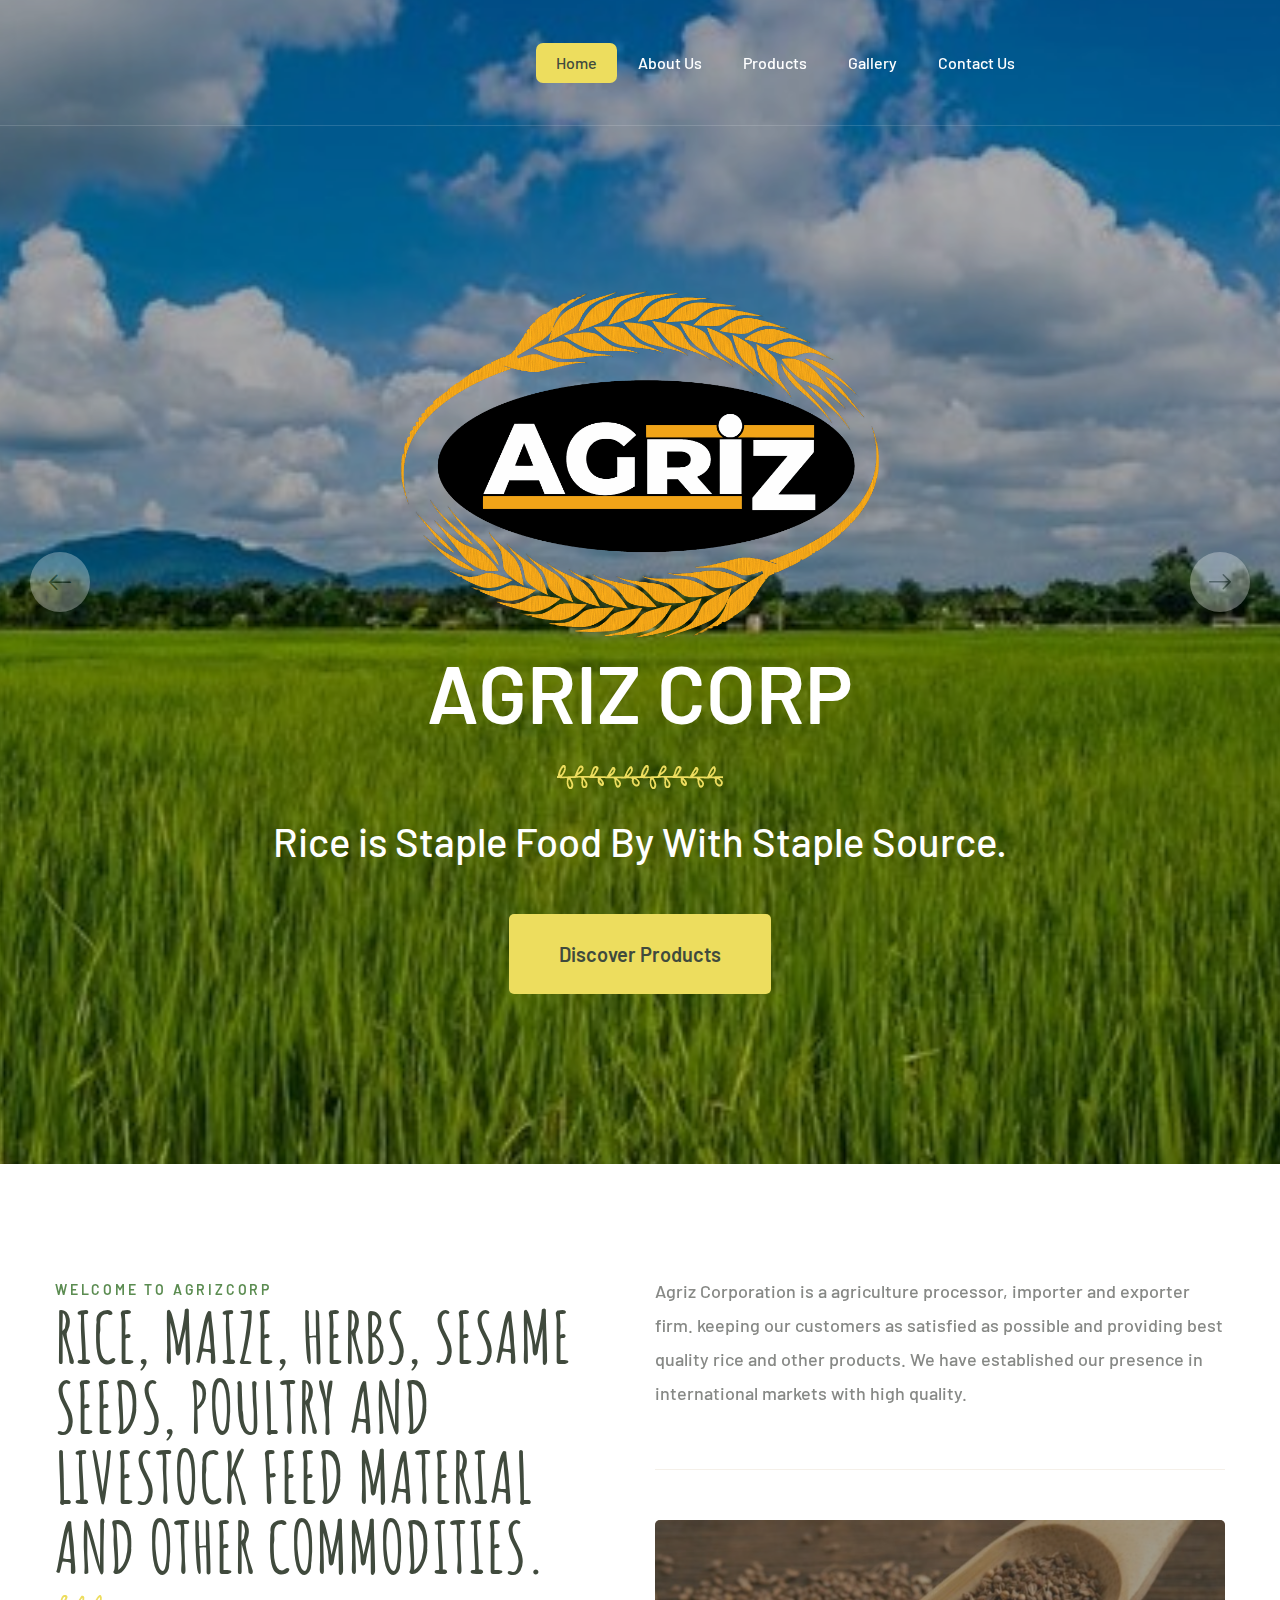
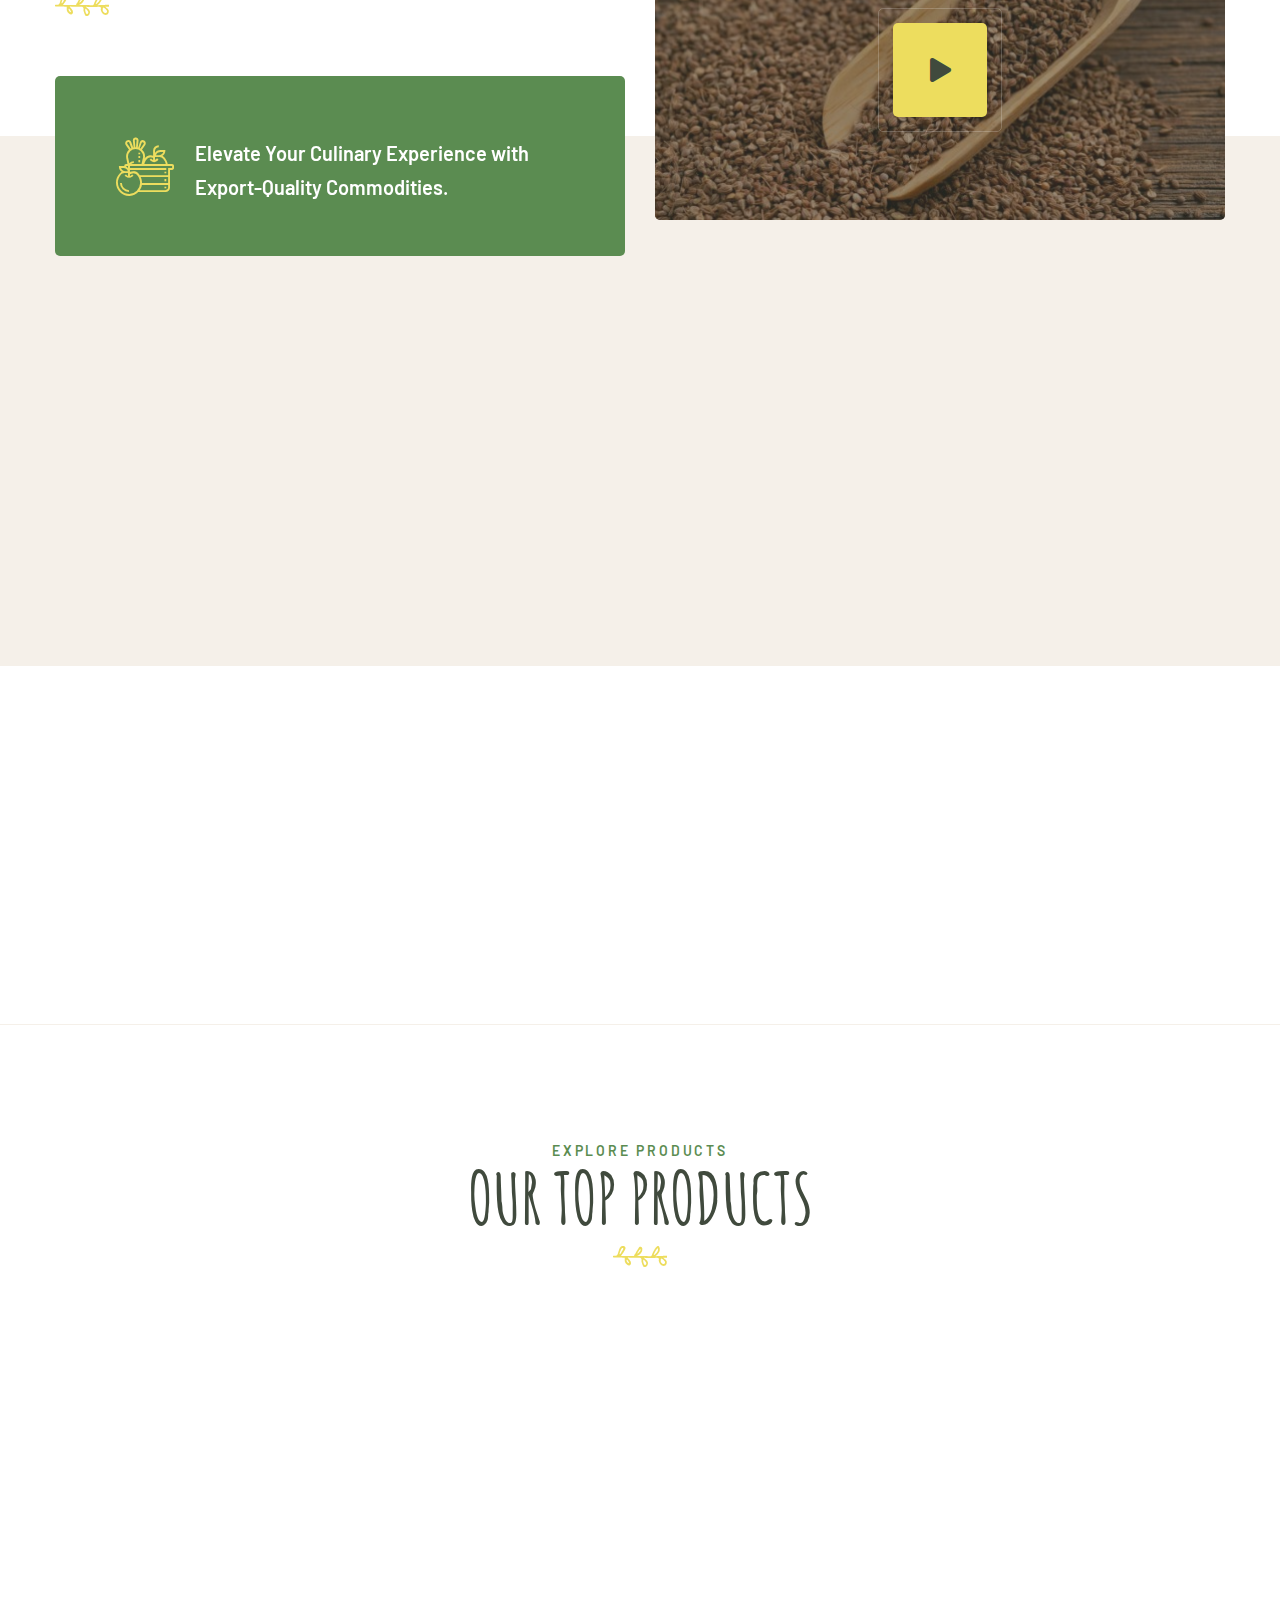
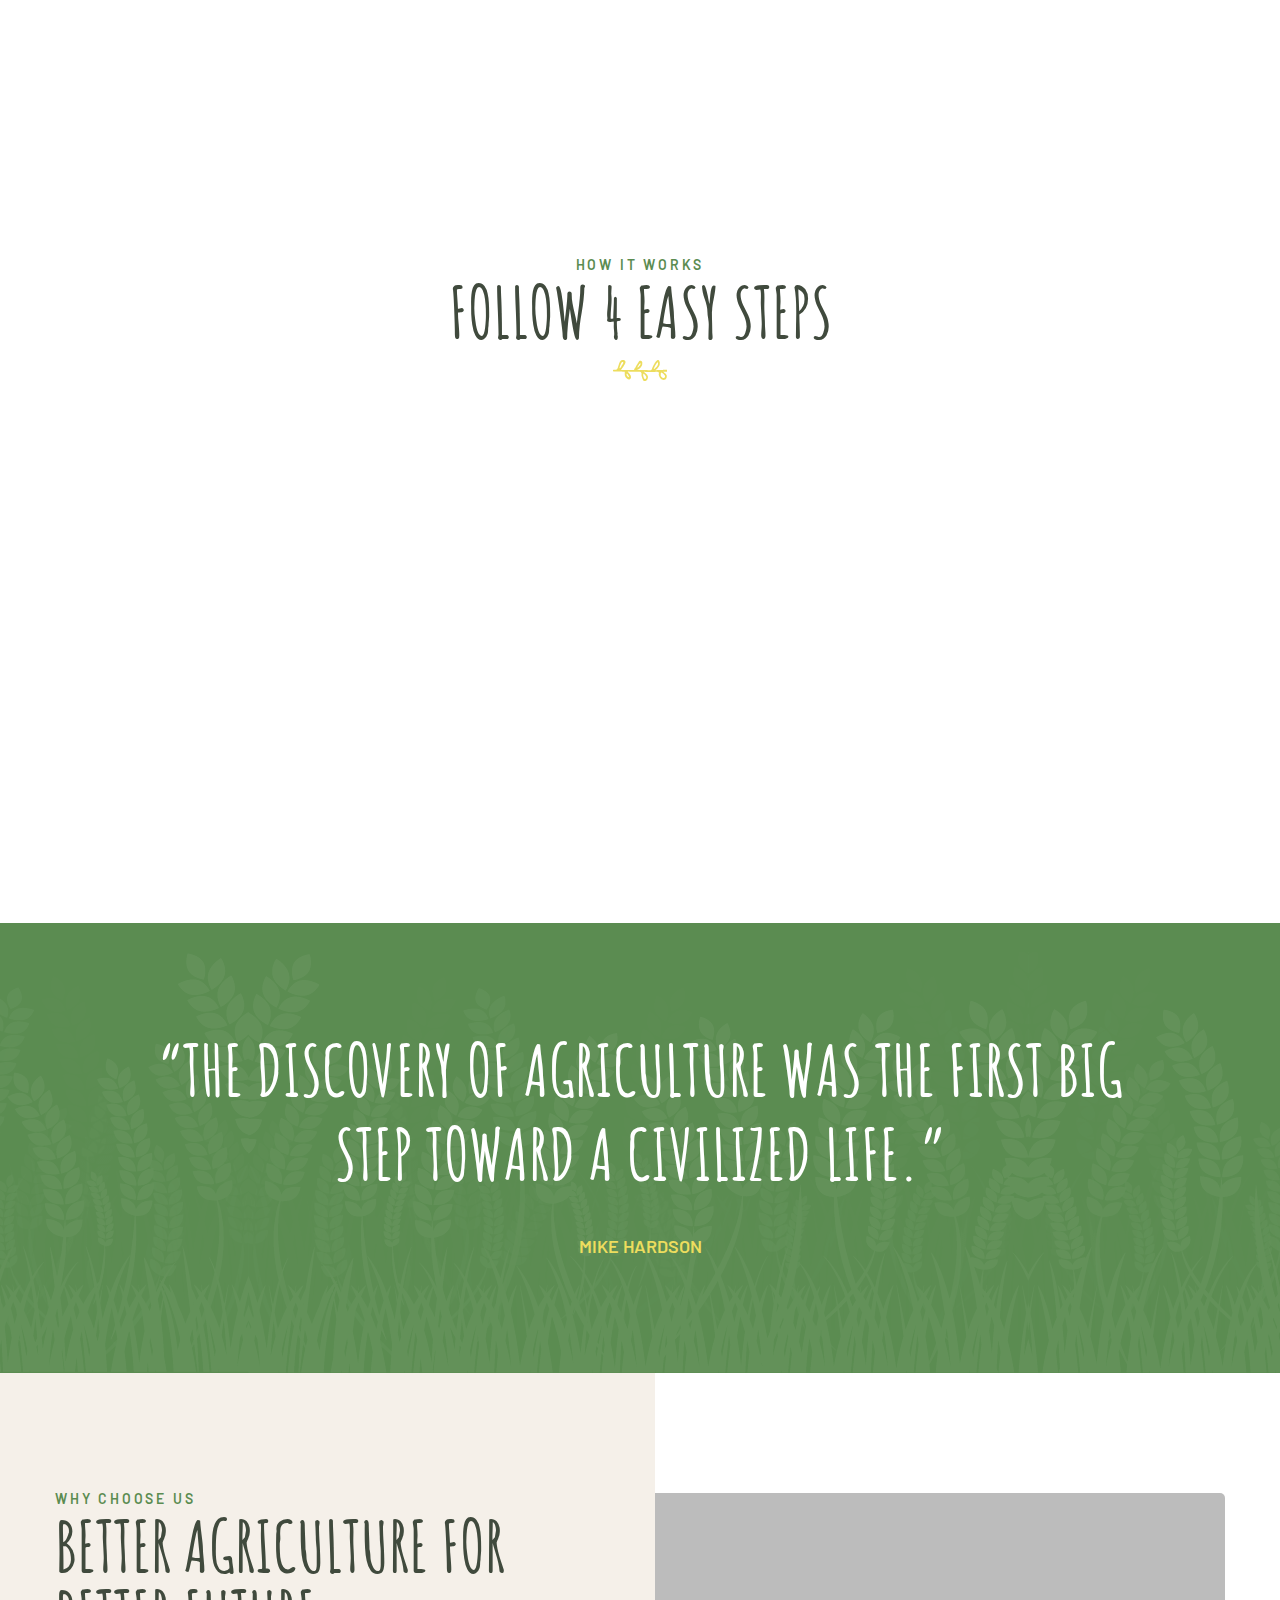
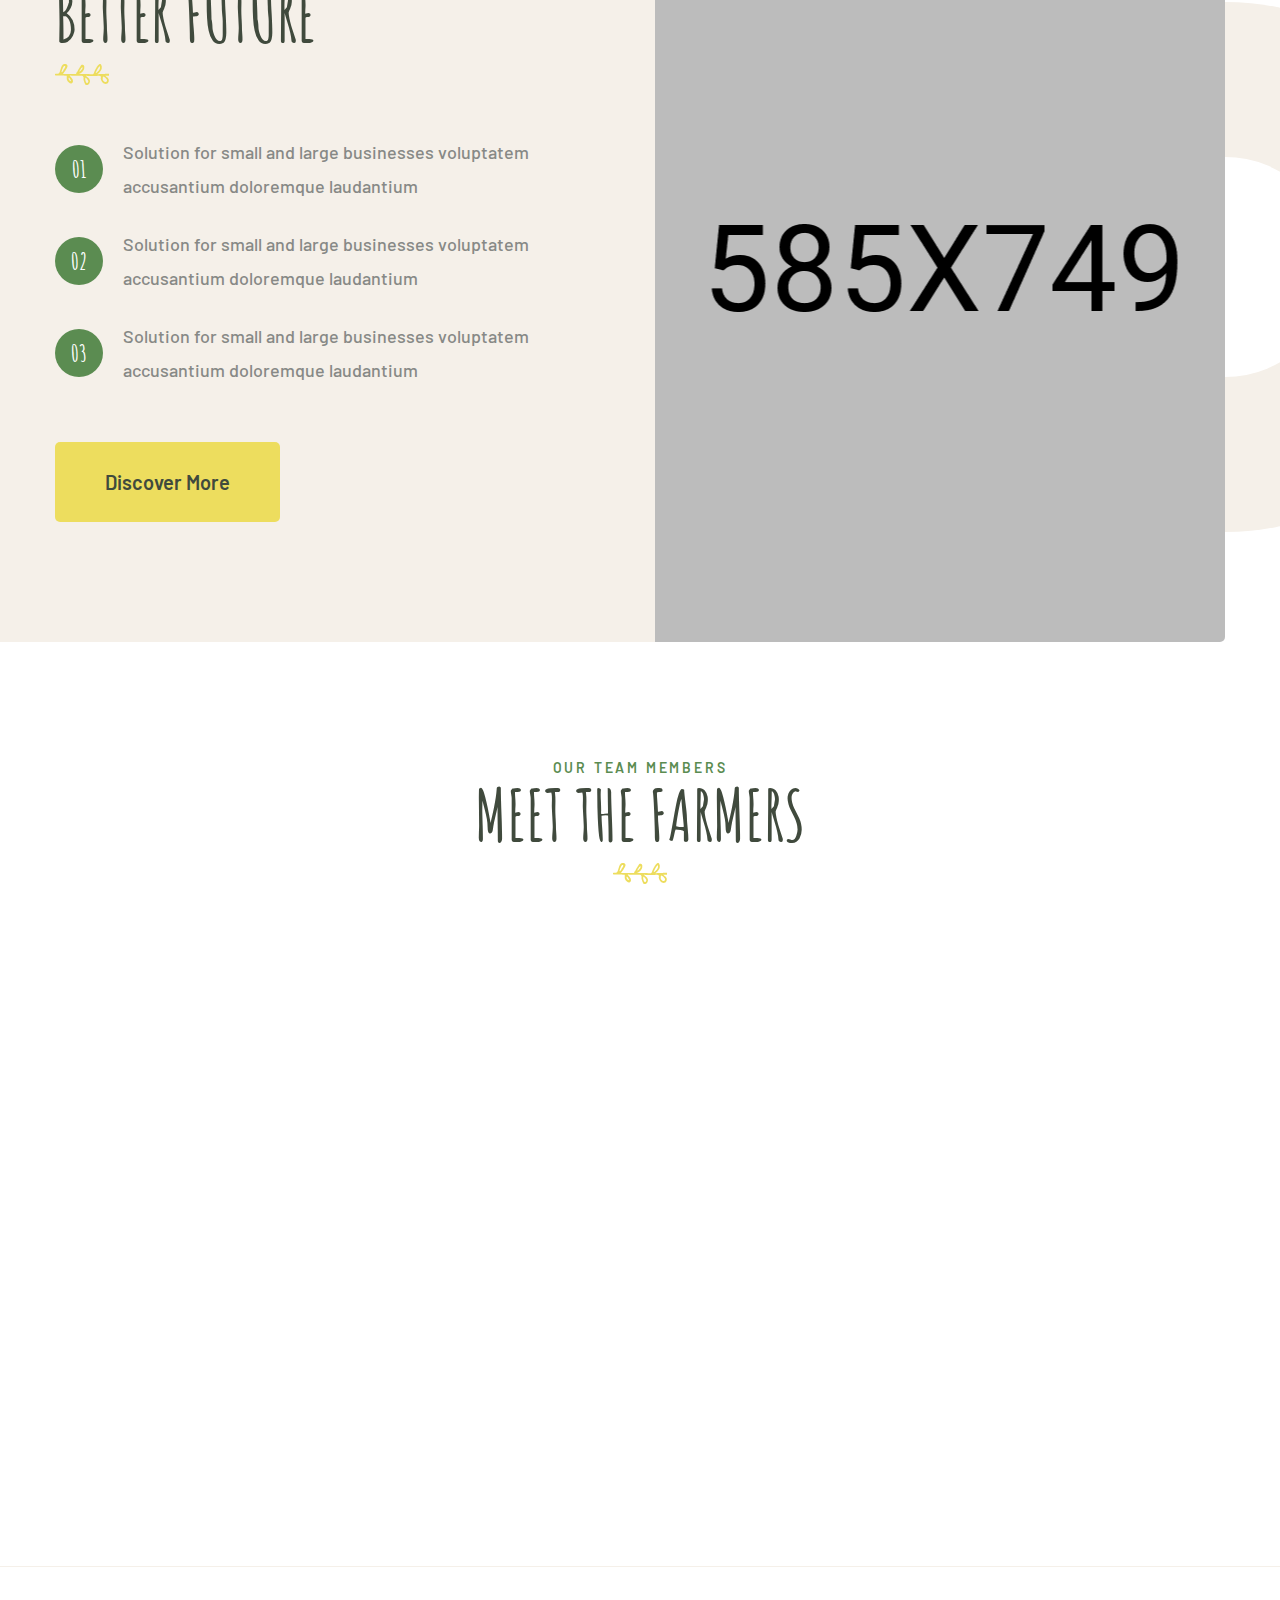
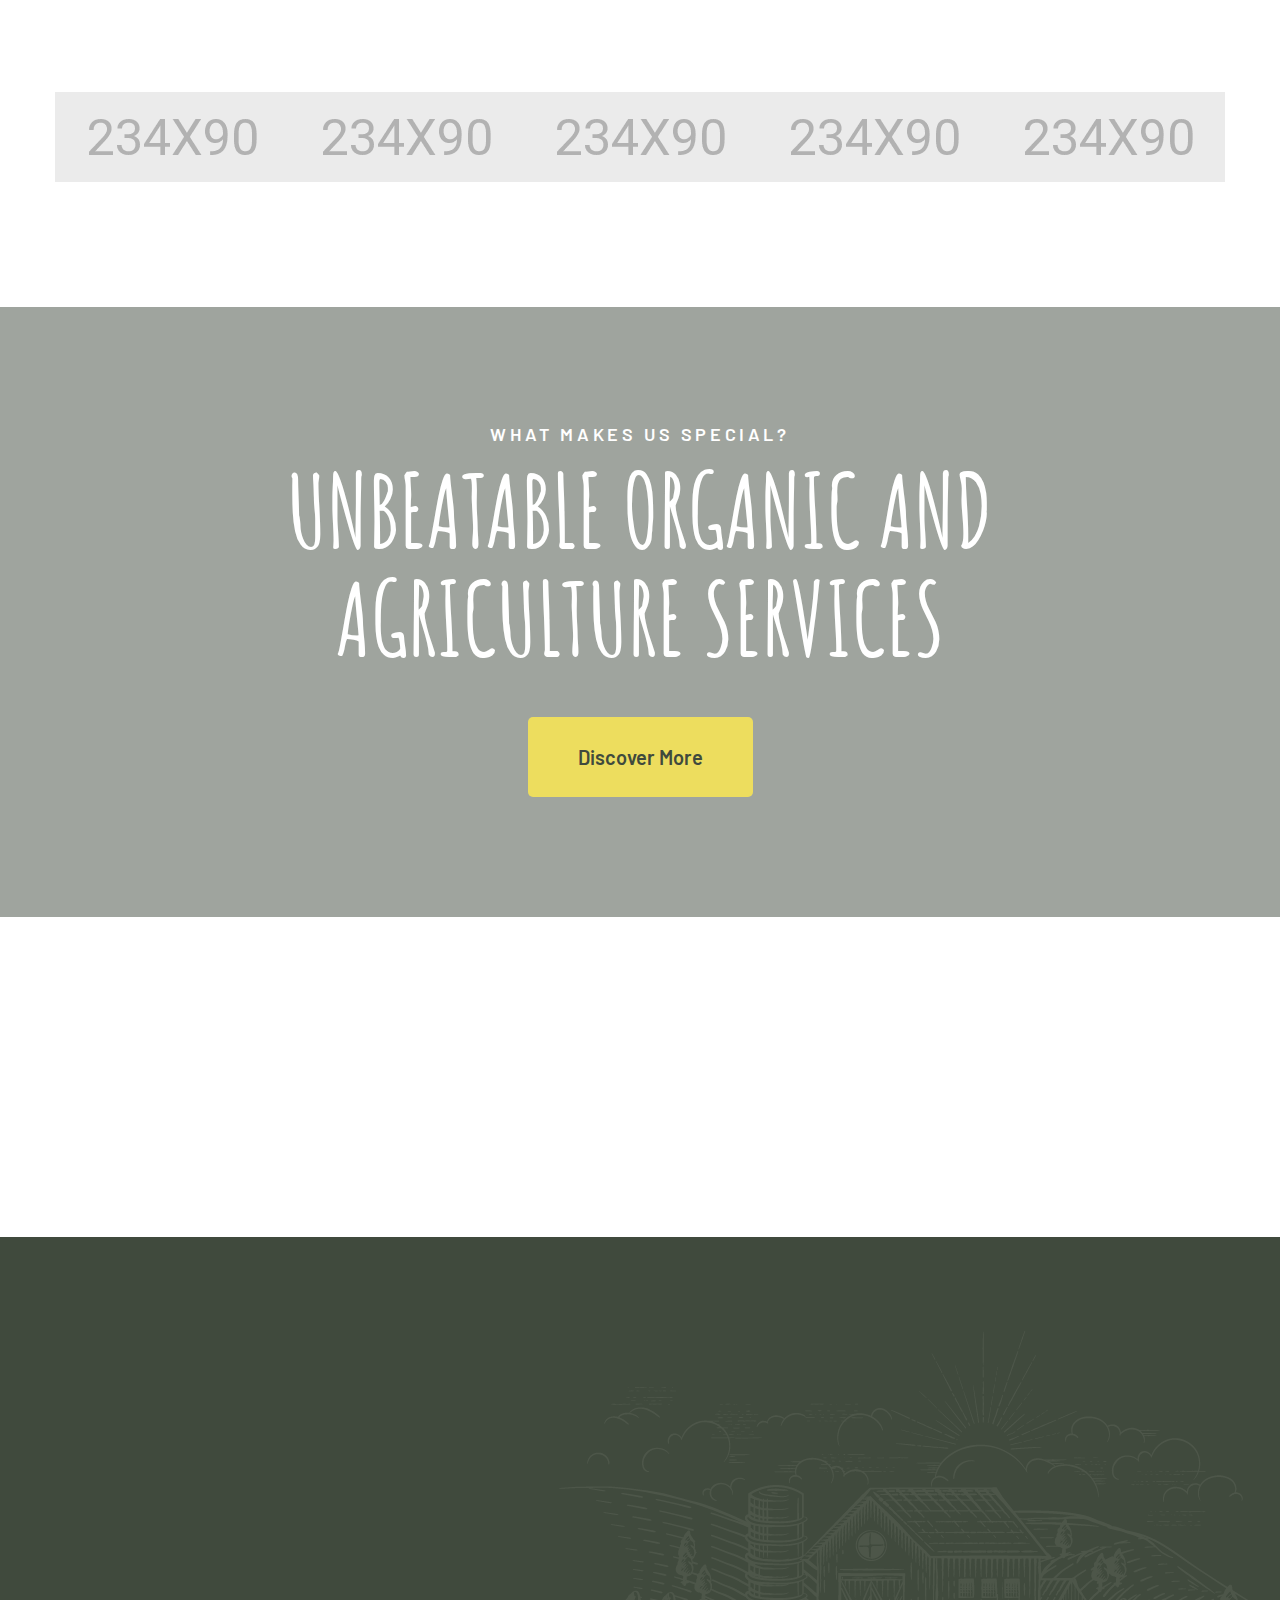
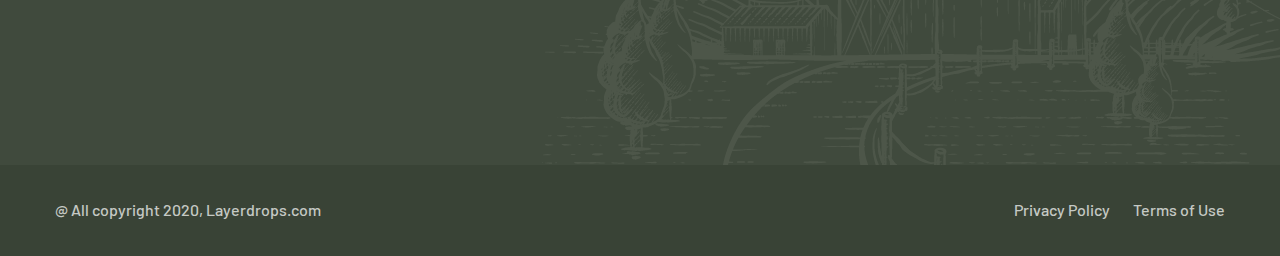
==== commit 8b2c3846: "adding banners" ====
--- a/index.html
+++ b/index.html
@@ -51,16 +51,13 @@
     </div><!-- /.preloader -->
     <div class="page-wrapper">
 
-
-
-
         <div class="site_header__header_three_wrap">
             <div class="topbar-three">
                 <div class="container-box">
                     <div class="topbar_three_content clearfix">
                         <div class="logo-box-three float-left">
                             <a href="index3.html" class="main-nag__logo">
-                                <img src="assets/images/resources/logovx.png" alt="">
+                                <img src="assets/images/resources/" width="auto" height="200px" alt="">
                             </a>
                         </div>
 
@@ -77,55 +74,42 @@
                                             <ul class="main-nav__navigation-box">
                                                 <li class="dropdown current">
                                                     <a href="index.html">Home</a>
-                                                    <ul>
+                                                    <!-- <ul>
                                                         <li><a href="index.html">Home 01</a></li>
                                                         <li><a href="index2.html">Home 02</a></li>
                                                         <li><a href="index3.html">Home 03</a></li>
                                                         <li><a href="index4.html">Home 04</a></li>
                                                         <li><a href="index5.html">Home 05</a></li>
-                                                        <li class="dropdown"><a href="#">Header Versions</a>
-                                                            <ul>
-                                                                <li><a href="index.html">Header 01</a></li>
-                                                                <li><a href="index2.html">Header 02</a></li>
-                                                                <li><a href="index3.html">Header 03</a></li>
-                                                                <li><a href="index4.html">Header 04</a></li>
-                                                                <li><a href="index5.html">Header 05</a></li>
-                                                            </ul><!-- /.sub-menu -->
-                                                        </li>
-                                                    </ul><!-- /.sub-menu -->
+                                                    </ul> -->
                                                 </li>
                                                 <li class="dropdown">
-                                                    <a href="service.html">Services</a>
+                                                    <a href="about.html">About Us</a>
                                                     <ul>
                                                         <li><a href="service.html">Services</a></li>
                                                         <li><a href="service-detail.html">Services Detail</a></li>
                                                     </ul><!-- /.sub-menu -->
                                                 </li>
-                                                <li class="dropdown">
+                                                <!-- <li class="dropdown">
                                                     <a href="projects.html">Our Projects</a>
                                                     <ul>
                                                         <li><a href="projects.html">Projects</a></li>
                                                         <li><a href="projects_detail.html">Projects Detail</a></li>
+                                                    </ul>
+                                                </li> -->
+                                                <li class="dropdown">
+                                                    <a href="product.html">Products</a>
+                                                    <ul>
+                                                        <li><a href="about.html">Rice Export Division</a></li>
+                                                        <li><a href="why_choose_us.html">Herbs, Seeds & Spices</a></li>
+                                                        <li><a href="farmers.html">Feed & Animal Fodder</a></li>
+                                                        <li><a href="gallery.html">Other Commodities</a></li>
                                                     </ul><!-- /.sub-menu -->
                                                 </li>
                                                 <li class="dropdown">
-                                                    <a href="#">Pages</a>
-                                                    <ul>
-                                                        <li><a href="about.html">About</a></li>
-                                                        <li><a href="why_choose_us.html">Why Choose Us</a></li>
-                                                        <li><a href="farmers.html">Farmers</a></li>
-                                                        <li><a href="gallery.html">Gallery</a></li>
-                                                    </ul><!-- /.sub-menu -->
-                                                </li>
-                                                <li class="dropdown">
-                                                    <a href="#">News</a>
-                                                    <ul>
-                                                        <li><a href="news.html">News</a></li>
-                                                        <li><a href="news_detail.html">News Details</a></li>
-                                                    </ul><!-- /.sub-menu -->
+                                                    <a href="gallery.html">Gallery</a>
                                                 </li>
                                                 <li>
-                                                    <a href="contact.html">Contact</a>
+                                                    <a href="contact.html">Contact Us</a>
                                                 </li>
                                             </ul>
                                         </div>
@@ -176,13 +160,18 @@
                         <div class="content-box">
                             <div class="content">
                                 <div class="inner">
+                                    <div class="banner_logo">
+                                        <a href="index3.html" class="main-nag__logo">
+                                            <img src="assets/images/resources/logofn.png" alt="">
+                                        </a>
+                                    </div>
                                     <div class="big_text">
                                         <h2>Agriz Corp</h2>
                                     </div>
-                                    <div class="sub-title">Rice is Staple Food
-                                        <br>By With Staple Source.</div>
+                                    <div class="sub-title">Rice is Staple Food By With Staple Source.
+                                    </div>
                                     <div class="link-box">
-                                        <a href="about.html" class="thm-btn">Discover More</a>
+                                        <a href="product.html" class="thm-btn">Discover Products</a>
                                     </div>
                                 </div>
                             </div>
@@ -197,13 +186,18 @@
                         <div class="content-box">
                             <div class="content">
                                 <div class="inner">
+                                    <div class="banner_logo">
+                                        <a href="index3.html" class="main-nag__logo">
+                                            <img src="assets/images/resources/logofn.png" alt="">
+                                        </a>
+                                    </div>
                                     <div class="big_text">
                                         <h2>Agriz Corp</h2>
                                     </div>
-                                    <div class="sub-title">Rice is Staple Food
-                                        <br>By With Staple Source.</div>
+                                    <div class="sub-title">Rice is Staple Food By With Staple Source.
+                                    </div>
                                     <div class="link-box">
-                                        <a href="about.html" class="thm-btn">Discover More</a>
+                                        <a href="about.html" class="thm-btn">Discover Products</a>
                                     </div>
                                 </div>
                             </div>
@@ -225,8 +219,8 @@
                 <div class="row">
                     <div class="col-xl-6 col-lg-6">
                         <div class="block-title text-left">
-                            <p>Welcome to agrikol</p>
-                            <h3>We’re leading organic & agriculture company in Canada</h3>
+                            <p>Welcome to Agrizcorp</p>
+                            <h3>Rice, maize, herbs, sesame seeds, poultry and livestock feed material and other commodities.</h3>
                             <div class="leaf">
                                 <img src="assets/images/resources/leaf.png" alt="">
                             </div>
@@ -236,19 +230,20 @@
                                 <span class="icon-harvest"></span>
                             </div>
                             <div class="growing_text">
-                                <p>We’re growing the best Fruits and Vegetables</p>
+                                <p>Elevate Your Culinary Experience with Export-Quality Commodities.</p>
                             </div>
                         </div>
                     </div>
                     <div class="col-xl-6 col-lg-6">
                         <div class="welcome_text">
-                            <p>There are many variations of passages of Lorem Ipsum available, but the majority have
-                                suffered alteration in some form, by injected humour, or randomised words which don't
-                                look even slightly believable.</p>
+                            <p>Agriz Corporation is a agriculture processor, importer and exporter firm. 
+                                keeping our customers as satisfied as possible and providing best quality rice and other
+                                products.
+                                We have established our presence in international markets with high quality.</p>
                         </div>
                         <div class="welcome_video_box"
-                            style="background-image:url(assets/images/resources/welcome_video_bg.jpg)">
-                            <a href="https://www.youtube.com/watch?v=i9E_Blai8vk"
+                            style="background-image:url(assets/images/others/anise\ seeds\ \(Custom\).jpeg)">
+                            <a href="https://www.youtube.com/"
                                 class="welcome_video_btn video-popup"><i class="fa fa-play"></i></a>
                         </div>
                     </div>
@@ -262,10 +257,10 @@
                     <div class="col-xl-3 col-lg-3 col-md-6">
                         <div class="service_three_single wow fadeInLeft" data-wow-delay="300ms">
                             <div class="service_three_image">
-                                <img src="assets/images/service/service-3--img-1.jpg" alt="">
+                                <img src="assets/images/service/rice.jpg" alt="">
                             </div>
                             <div class="service_three_content">
-                                <h2><a href="product.html">Fresh vegetables</a></h2>
+                                <h2><a href="product.html">Rice Basmati</a></h2>
                                 <p>There are many variations of passages of available, but the majority have suffered.
                                 </p>
                                 <div class="service_three_read_more">
@@ -277,10 +272,10 @@
                     <div class="col-xl-3 col-lg-3 col-md-6">
                         <div class="service_three_single wow fadeInLeft" data-wow-delay="600ms">
                             <div class="service_three_image">
-                                <img src="assets/images/service/service-3--img-2.jpg" alt="">
+                                <img src="assets/images/others/Peppermint (Custom).jpeg" alt="">
                             </div>
                             <div class="service_three_content">
-                                <h2><a href="product.html">Agriculture products</a></h2>
+                                <h2><a href="product.html">Herbs-Seeds-Spices</a></h2>
                                 <p>There are many variations of passages of available, but the majority have suffered.
                                 </p>
                                 <div class="service_three_read_more">
@@ -292,10 +287,10 @@
                     <div class="col-xl-3 col-lg-3 col-md-6">
                         <div class="service_three_single wow fadeInLeft" data-wow-delay="900ms">
                             <div class="service_three_image">
-                                <img src="assets/images/service/service-3--img-3.jpg" alt="">
+                                <img src="assets/images/others/Fenugreek (Custom).jpeg" alt="">
                             </div>
                             <div class="service_three_content">
-                                <h2><a href="product.html">ORGANIC Products</a></h2>
+                                <h2><a href="product.html">Polutry & Animal Feed</a></h2>
                                 <p>There are many variations of passages of available, but the majority have suffered.
                                 </p>
                                 <div class="service_three_read_more">
@@ -307,10 +302,10 @@
                     <div class="col-xl-3 col-lg-3 col-md-6">
                         <div class="service_three_single wow fadeInLeft" data-wow-delay="1200ms">
                             <div class="service_three_image">
-                                <img src="assets/images/service/service-3--img-4.jpg" alt="">
+                                <img src="assets/images/others/Chamomile (Custom).jpeg" alt="">
                             </div>
                             <div class="service_three_content">
-                                <h2><a href="#">Dairy products</a></h2>
+                                <h2><a href="#">Other Commodities</a></h2>
                                 <p>There are many variations of passages of available, but the majority have suffered.
                                 </p>
                                 <div class="service_three_read_more">
@@ -326,8 +321,8 @@
         <section class="recent_project_three">
             <div class="container-fullwidth">
                 <div class="block-title text-center">
-                    <p>explore projects</p>
-                    <h3>our Recent projects</h3>
+                    <p>explore products</p>
+                    <h3>our top products</h3>
                     <div class="leaf">
                         <img src="assets/images/resources/leaf.png" alt="">
                     </div>
@@ -678,105 +673,6 @@
                 </div>
             </div>
         </section>
-
-        <div class="blog_two">
-            <div class="container">
-                <div class="row">
-                    <div class="col-xl-12">
-                        <div class="block-title">
-                            <p>our team members</p>
-                            <h3>meet the farmers</h3>
-                            <div class="leaf">
-                                <img src="assets/images/resources/leaf.png" alt="">
-                            </div>
-                        </div>
-                        <div class="all_posts_btn">
-                            <a href="news.html" class="thm-btn">View All Posts</a>
-                        </div>
-                    </div>
-                </div>
-                <div class="row">
-                    <div class="col-xl-4 col-lg-6">
-                        <div class="blog_two_single wow fadeInLeft" data-wow-delay="300ms">
-                            <div class="blog_two_image">
-                                <img src="assets/images/blog/blog-2-img-1.jpg" alt="">
-                                <div class="blog_two_date_box">
-                                    <p>30 Oct, 2019</p>
-                                </div>
-                            </div>
-                            <div class="blog-two_content">
-                                <ul class="list-unstyled blog-two_meta">
-                                    <li><a href="news_detail.html"><i class="far fa-user-circle"></i> Admin</a></li>
-                                    <li><a href="news_detail.html"><i class="far fa-comments"></i> 2 Comments</a></li>
-                                </ul>
-                                <h3><a href="news_detail.html" class="blog_two_title">Agriculture Miracle you<br>Don't
-                                        Know About</a></h3>
-                                <div class="blog_two_text">
-                                    <p>There are lorem ipsum is simply free text available in the market to use it many
-                                        variations of ipsum the majority suffered.</p>
-                                </div>
-                                <div class="blog_two_read_more_btn">
-                                    <a href="news_detail.html"><i class="fa fa-angle-right"></i>Read More</a>
-                                </div>
-                            </div>
-                        </div>
-                    </div>
-                    <div class="col-xl-4  col-lg-6">
-                        <div class="blog_two_single wow fadeInLeft" data-wow-delay="600ms">
-                            <div class="blog_two_image">
-                                <img src="assets/images/blog/blog-2-img-2.jpg" alt="">
-                                <div class="blog_two_date_box">
-                                    <p>30 Oct, 2019</p>
-                                </div>
-                            </div>
-                            <div class="blog-two_content">
-                                <ul class="list-unstyled blog-two_meta">
-                                    <li><a href="news_detail.html"><i class="far fa-user-circle"></i> Admin</a></li>
-                                    <li><a href="news_detail.html"><i class="far fa-comments"></i> 2 Comments</a></li>
-                                </ul>
-                                <h3><a href="news_detail.html" class="blog_two_title">Winter Wheat Harvest
-                                        Gathering<br>Momentum</a></h3>
-                                <div class="blog_two_text">
-                                    <p>There are lorem ipsum is simply free text available in the market to use it many
-                                        variations of ipsum the majority suffered.</p>
-                                </div>
-                                <div class="blog_two_read_more_btn">
-                                    <a href="news_detail.html"><i class="fa fa-angle-right"></i>Read More</a>
-                                </div>
-                            </div>
-                        </div>
-                    </div>
-                    <div class="col-xl-4">
-                        <div class="blog_two_right wow fadeInRight" data-wow-delay="300ms">
-                            <div class="blog_three_single">
-                                <ul class="list-unstyled blog-three_meta">
-                                    <li><a href="news_detail.html"><i class="far fa-user-circle"></i> Admin</a></li>
-                                    <li><a href="news_detail.html"><i class="far fa-comments"></i> 2 Comments</a></li>
-                                </ul>
-                                <h3><a href="news_detail.html" class="blog_three_title">Amount of Freak Bread or Other
-                                        Fruits</a></h3>
-                            </div>
-                            <div class="blog_three_single">
-                                <ul class="list-unstyled blog-three_meta">
-                                    <li><a href="news_detail.html"><i class="far fa-user-circle"></i> Admin</a></li>
-                                    <li><a href="news_detail.html"><i class="far fa-comments"></i> 2 Comments</a></li>
-                                </ul>
-                                <h3><a href="news_detail.html" class="blog_three_title">Learn 10 Best Tips for New
-                                        Formers</a></h3>
-                            </div>
-                            <div class="blog_three_single blgo_three_last">
-                                <ul class="list-unstyled blog-three_meta">
-                                    <li><a href="news_detail.html"><i class="far fa-user-circle"></i> Admin</a></li>
-                                    <li><a href="news_detail.html"><i class="far fa-comments"></i> 2 Comments</a></li>
-                                </ul>
-                                <h3><a href="news_detail.html" class="blog_three_title">Winter Wheat Harvest Gathering
-                                        Momentum</a></h3>
-                            </div>
-                        </div>
-                    </div>
-                </div>
-            </div>
-        </div>
 
         <section class="cta_three">
             <div class="container">
--- a/assets/css/style.css
+++ b/assets/css/style.css
@@ -1162,9 +1162,13 @@
     width: 100%;
     text-align: center;
     /* background: var(--thm-black); */
-    background: #f5f0e99c;
-    border-right: 1px solid rgba(255, 255, 255, 0.15);
+    /* background: #f5f0e99c; */
+    /* border-right: 1px solid rgba(255, 255, 255, 0.15); */
     padding: 30px 0;
+}
+.banner_logo{
+    width: 70%;
+    margin: auto;
 }
 .logo-box-three a {
     position: relative;
@@ -1680,6 +1684,9 @@
 @media (max-width: 575px) {
     .side-menu__block-inner {
         max-width: 480px;
+    }
+    .banner_logo{
+        width: 100%;
     }
 }
 
@@ -2544,8 +2551,8 @@
     position: relative;
     display: inline-block;
     margin: 0;
-    font-size: 120px;
-    line-height: 110px;
+    font-size: 80px;
+    line-height: 80px;
     color: #ffffff;
     font-weight: 600;
     opacity: 0;
@@ -2590,8 +2597,8 @@
 .banner-carousel-three .content-box .sub-title {
     position: relative;
     display: inline-block;
-    font-size: 20px;
-    line-height: 30px;
+    font-size: 40px;
+    line-height: 50px;
     color: #ffffff;
     font-weight: 500;
     margin: 41px 0 48px;
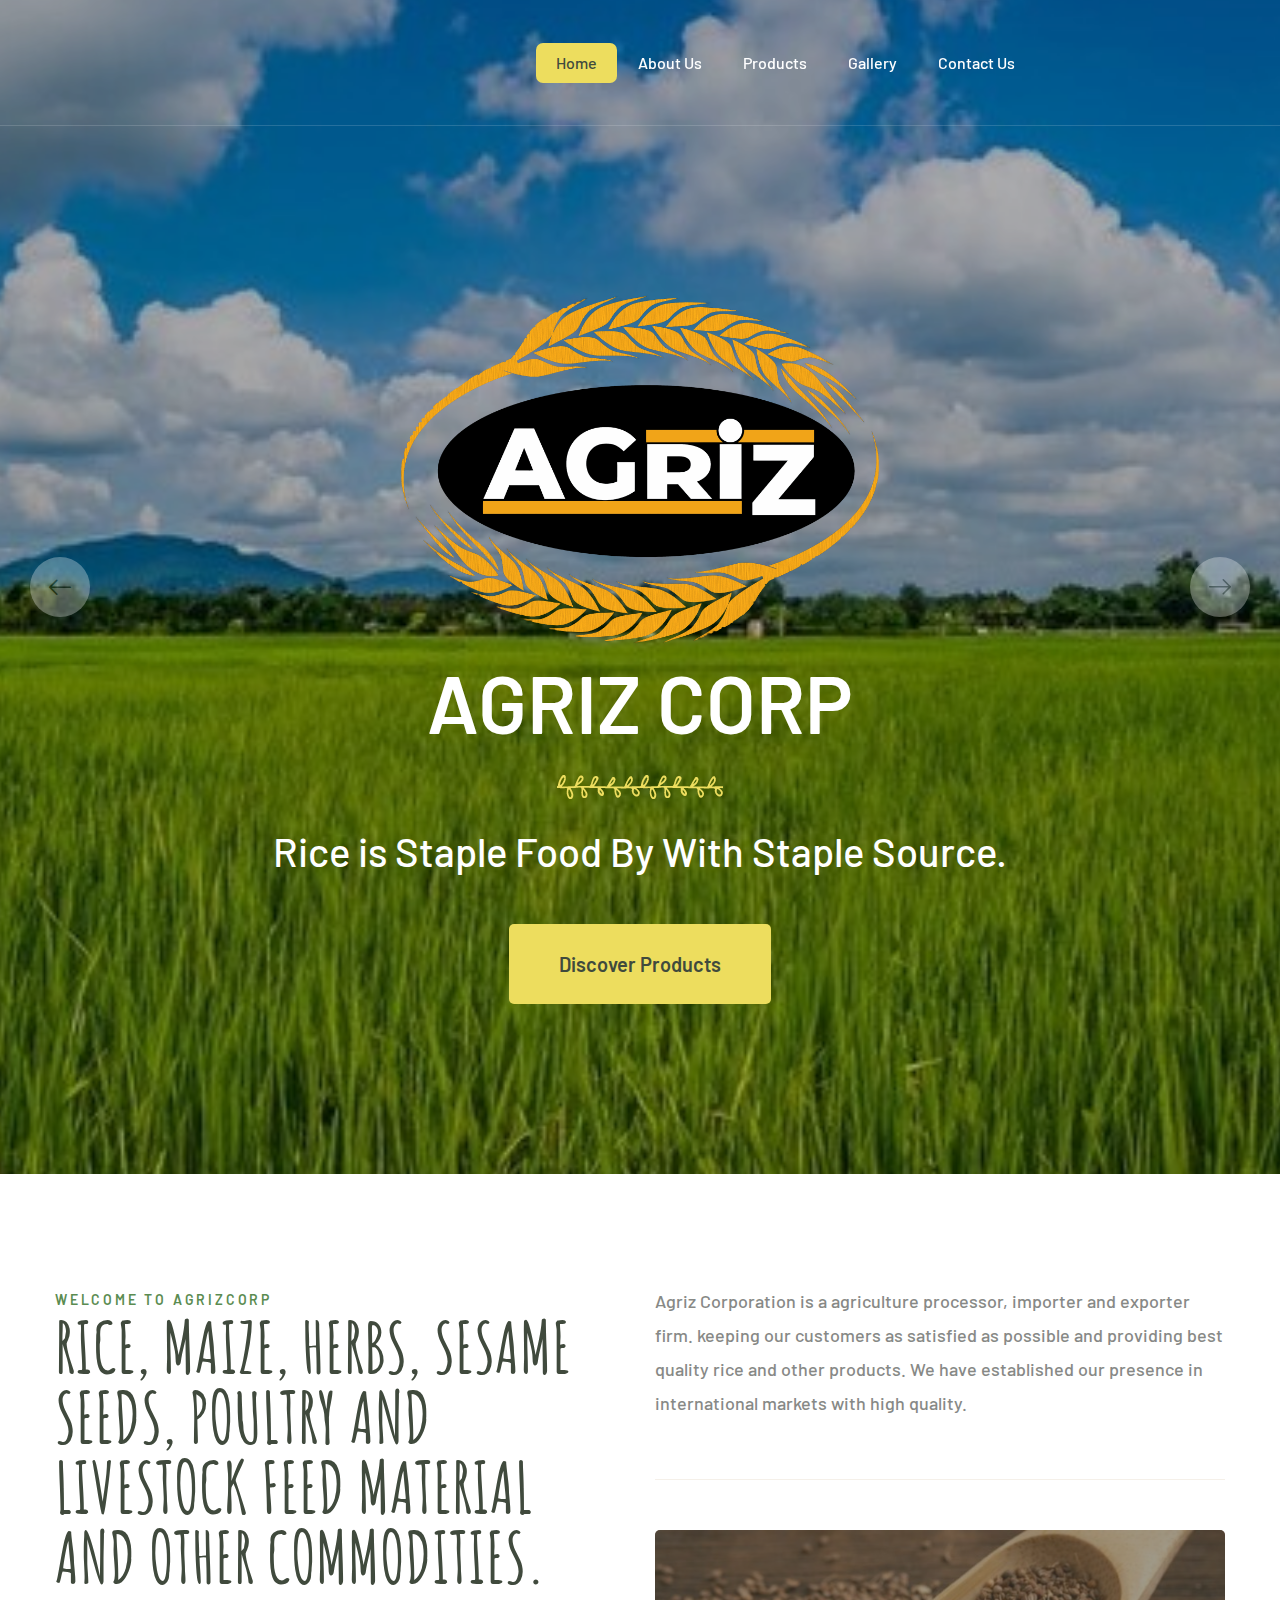
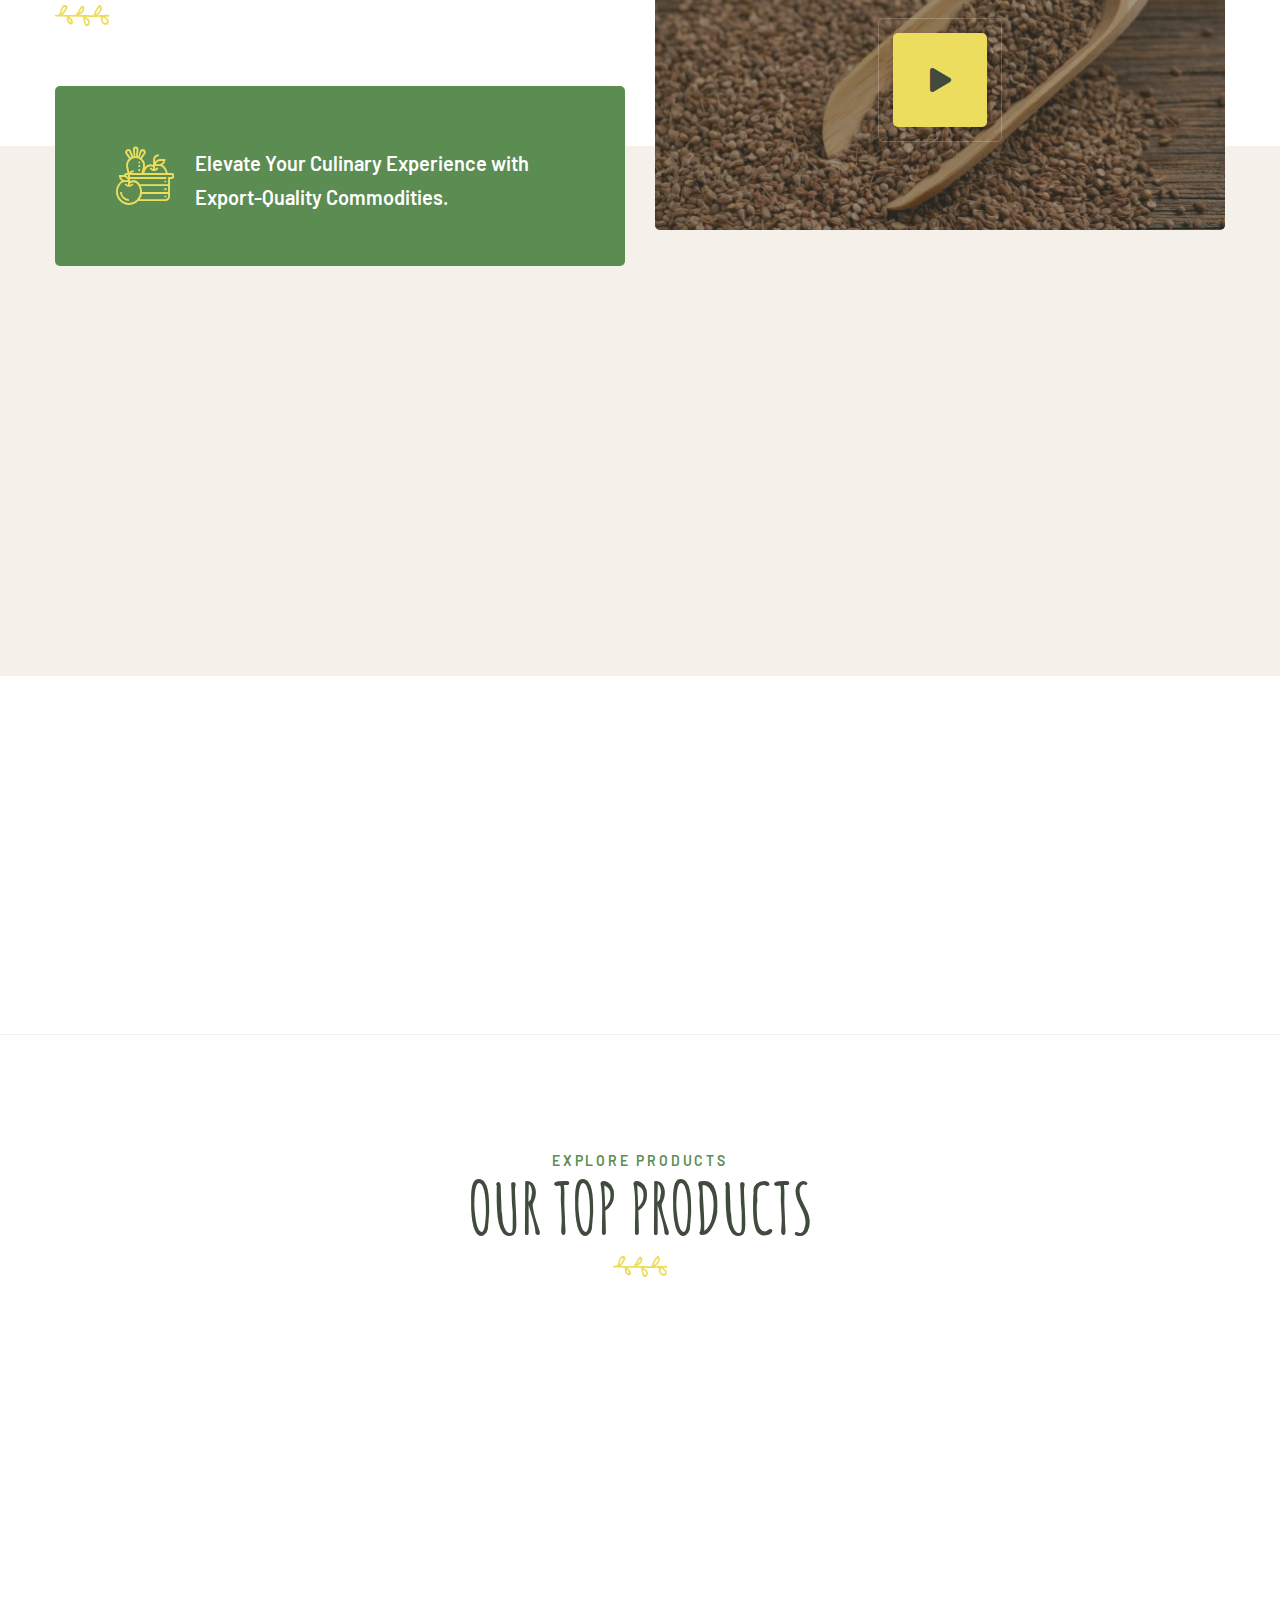
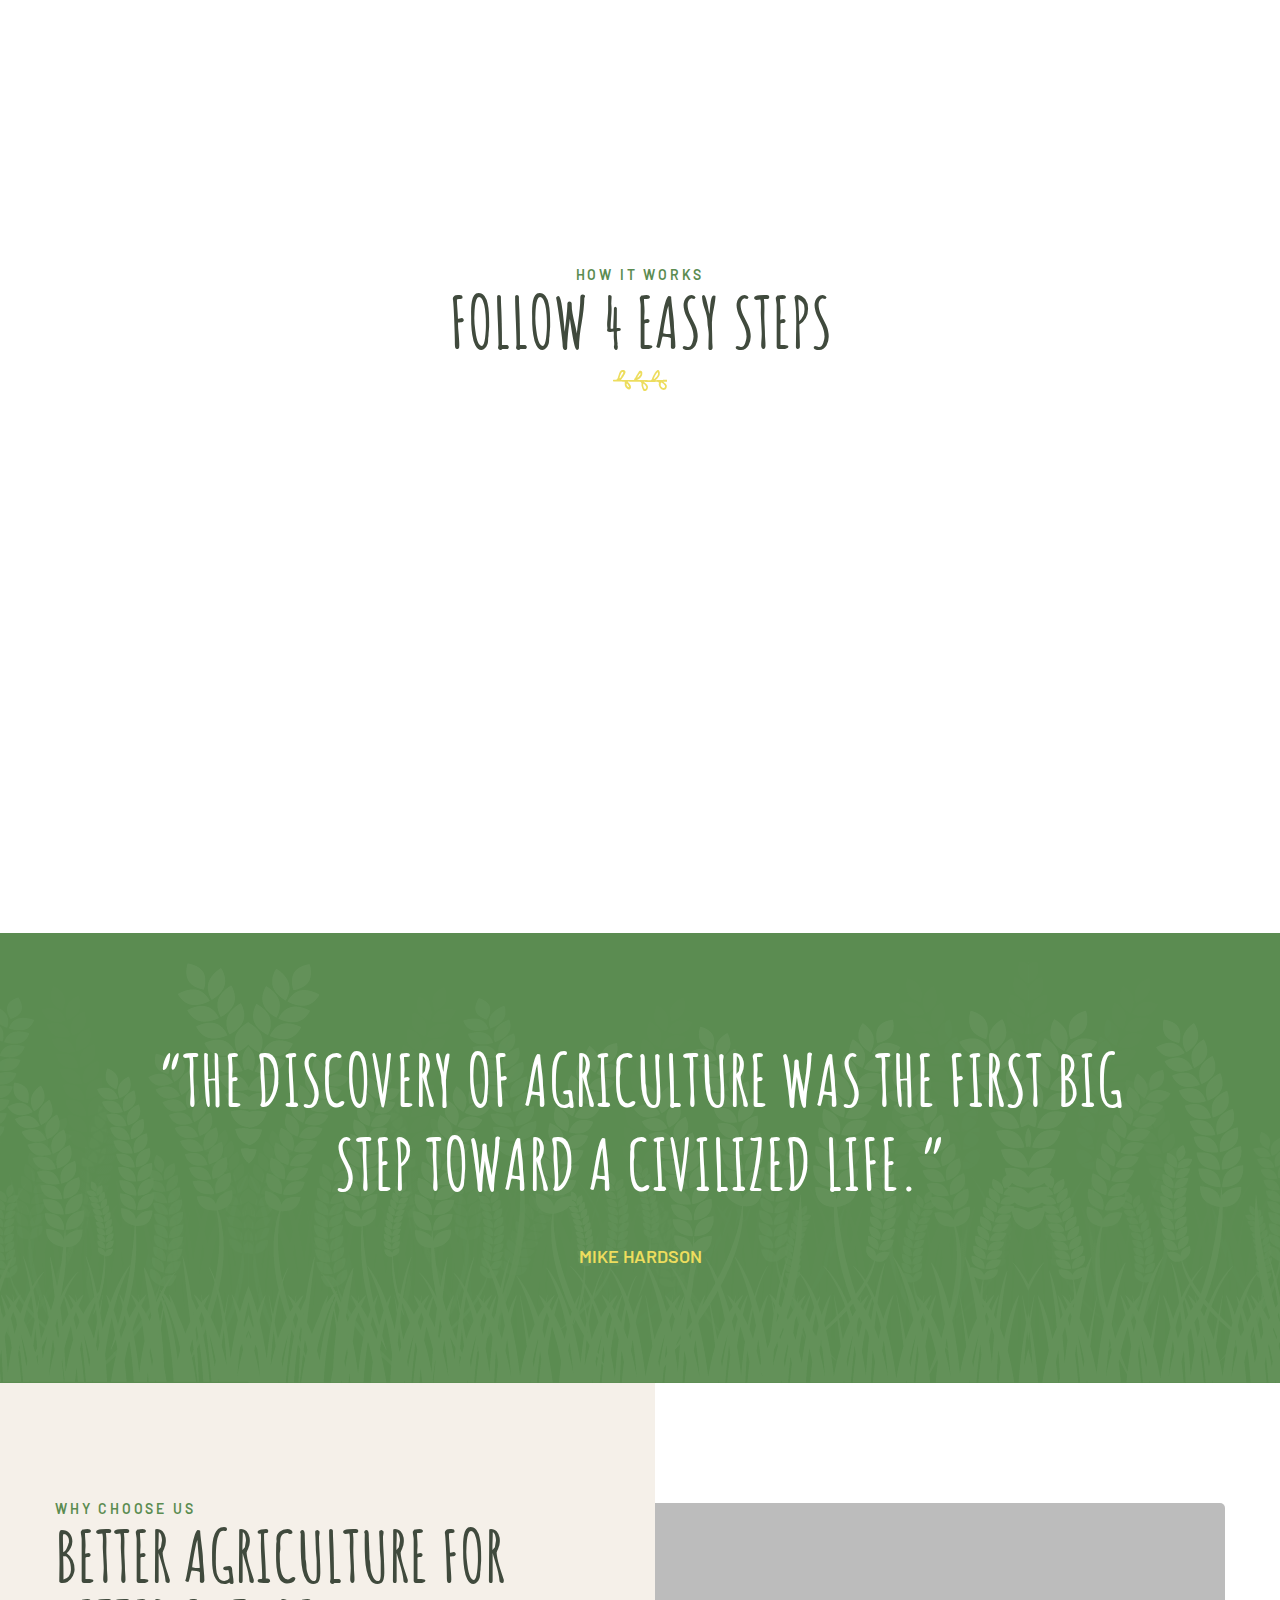
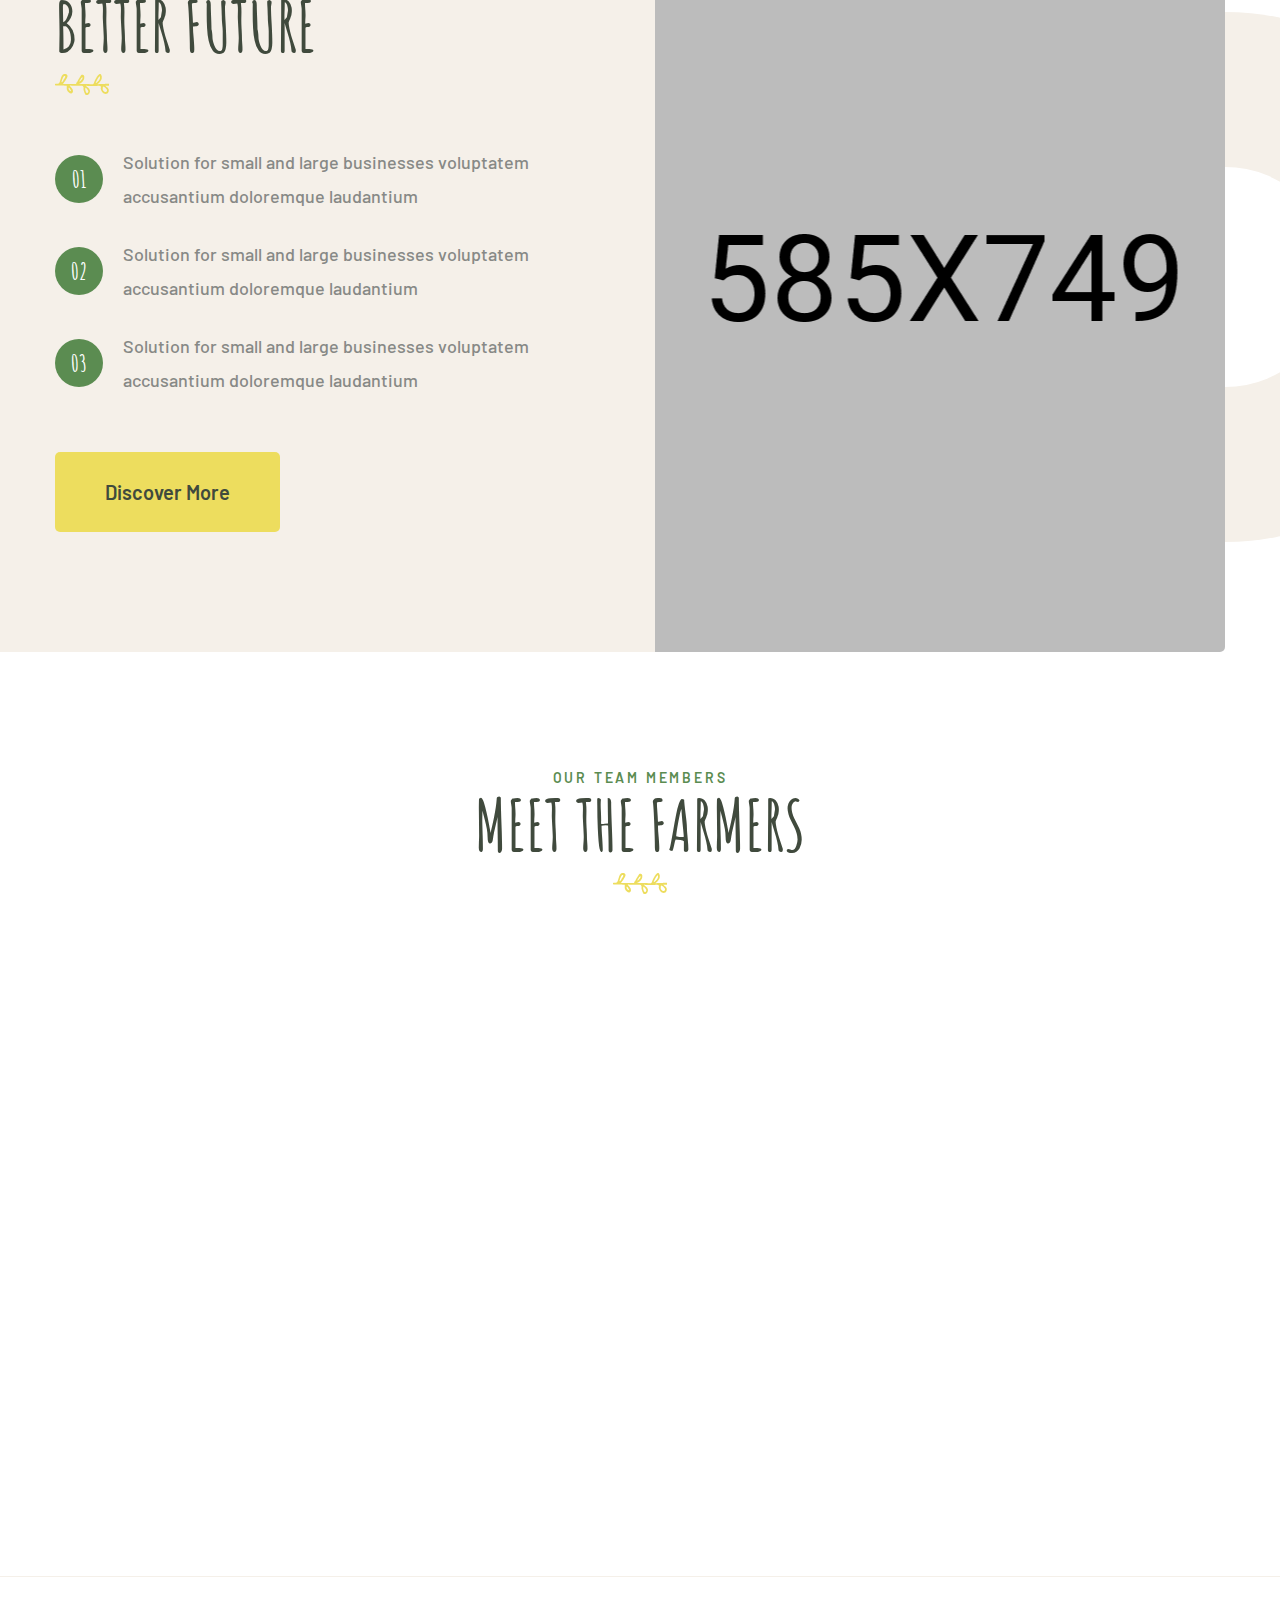
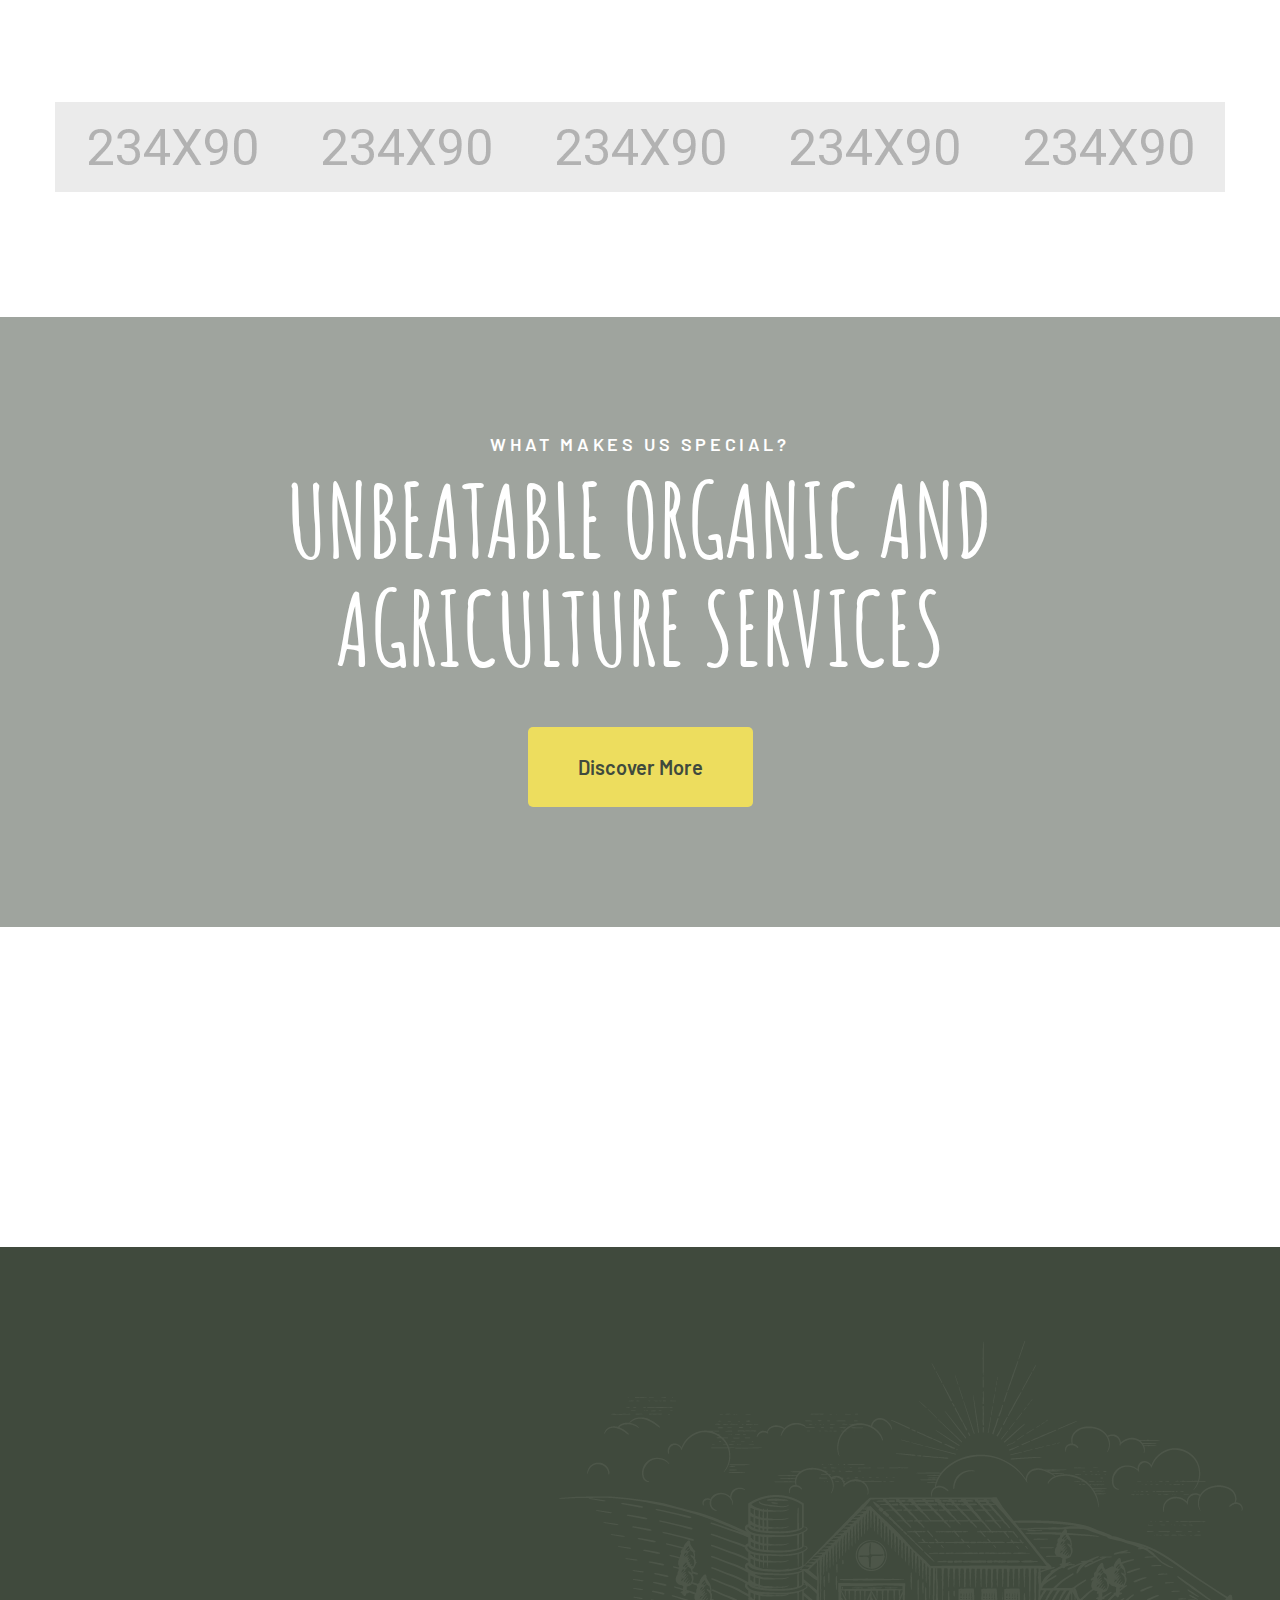
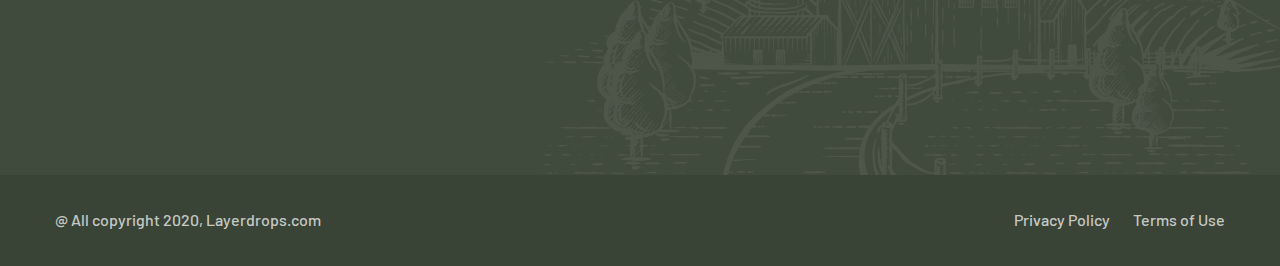
==== commit 40d8112c: "menus added" ====
--- a/index.html
+++ b/index.html
@@ -162,7 +162,7 @@
                                 <div class="inner">
                                     <div class="banner_logo">
                                         <a href="index3.html" class="main-nag__logo">
-                                            <img src="assets/images/resources/logofn.png" alt="">
+                                            <img src="assets/images/resources/logo.png" alt="">
                                         </a>
                                     </div>
                                     <div class="big_text">
@@ -188,7 +188,7 @@
                                 <div class="inner">
                                     <div class="banner_logo">
                                         <a href="index3.html" class="main-nag__logo">
-                                            <img src="assets/images/resources/logofn.png" alt="">
+                                            <img src="assets/images/resources/logo.png" alt="">
                                         </a>
                                     </div>
                                     <div class="big_text">
@@ -765,9 +765,9 @@
                                 <h3>Contact</h3>
                             </div>
                             <div class="footer-widget_contact">
-                                <p>66 Broklyn Street, New Town<br>DC 5752, New Yrok</p>
-                                <a href="mailto:needhelp@agrikol.com">needhelp@agrikol.com</a><br>
-                                <a href="tel:666-888-0000">666 888 0000</a>
+                                <p>Anaj Mandi<br>HYD, Pakistan</p>
+                                <a href="mailto:info@agriz-corp.com">info@agriz-corp.com</a><br>
+                                <a href="tel:+923112131562">+92 311 2131 562</a>
                                 <div class="site-footer__social">
                                     <a href="#"><i class="fab fa-facebook-square"></i></a>
                                     <a href="#"><i class="fab fa-twitter"></i></a>
@@ -824,8 +824,7 @@
             </nav>
             <div class="side-menu__sep"></div><!-- /.side-menu__sep -->
             <div class="side-menu__content">
-                <p><a href="mailto:needhelp@tripo.com">needhelp@agrikol.com</a> <br> <a href="tel:888-999-0000">888 999
-                        0000</a></p>
+                <p><a href="mailto:info@agriz-corp.com">info@agriz-corp.com</a> <br> <a href="tel:+923112131562">+92 311 2131 562</a></p>
                 <div class="side-menu__social">
                     <a href="#"><i class="fab fa-facebook-square"></i></a>
                     <a href="#"><i class="fab fa-twitter"></i></a>
--- a/assets/css/responsive.css
+++ b/assets/css/responsive.css
@@ -1425,7 +1425,7 @@
     }
 
     .banner-carousel-three .content-box .content {
-        padding: 227px 0px 150px;
+        padding: 127px 0px 150px;
     }
     .banner-carousel-three .content-box .big_text h2 {
         font-size: 40px;
@@ -1433,6 +1433,8 @@
     }
     .banner-carousel-three .content-box .sub-title {
         margin: 41px 0 43px;
+        font-size: 30px;
+        line-height: 40px;
     }
     .banner-carousel-three .content-box .sub-title br {
         display: none;
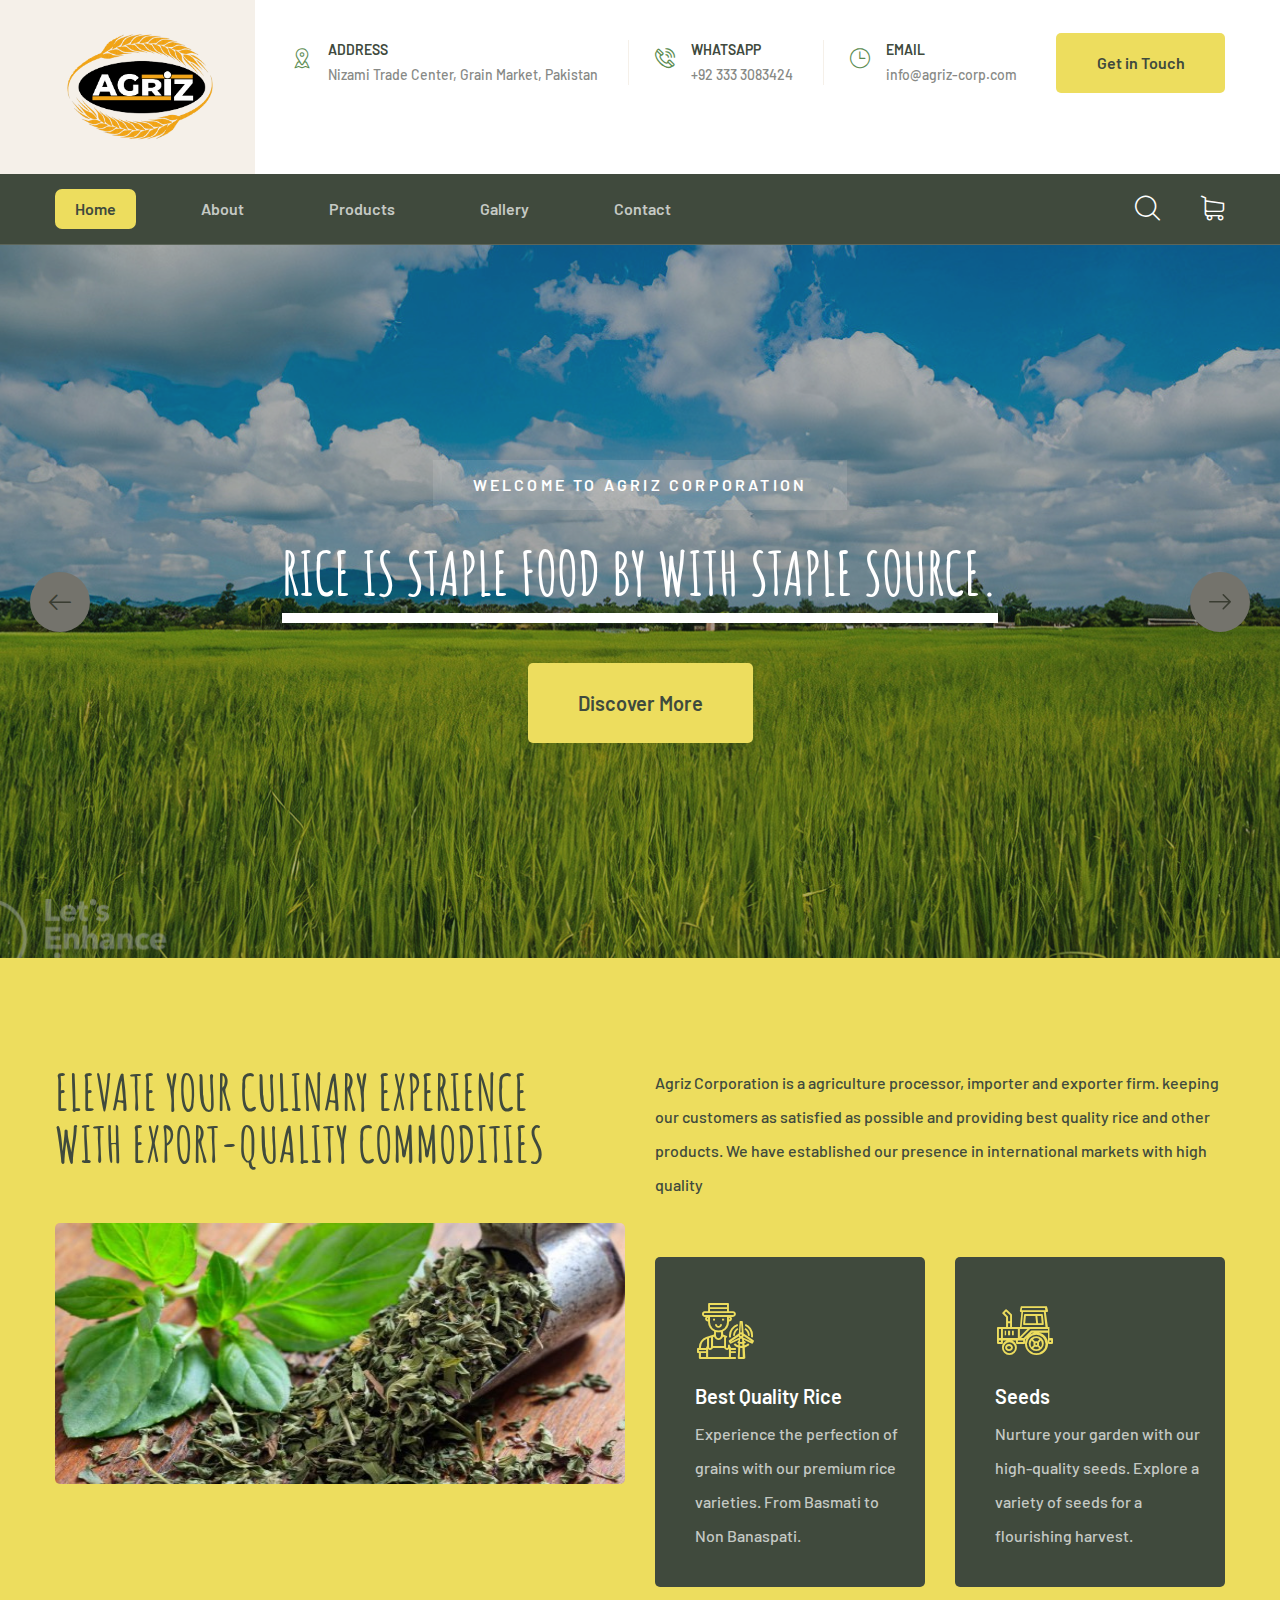
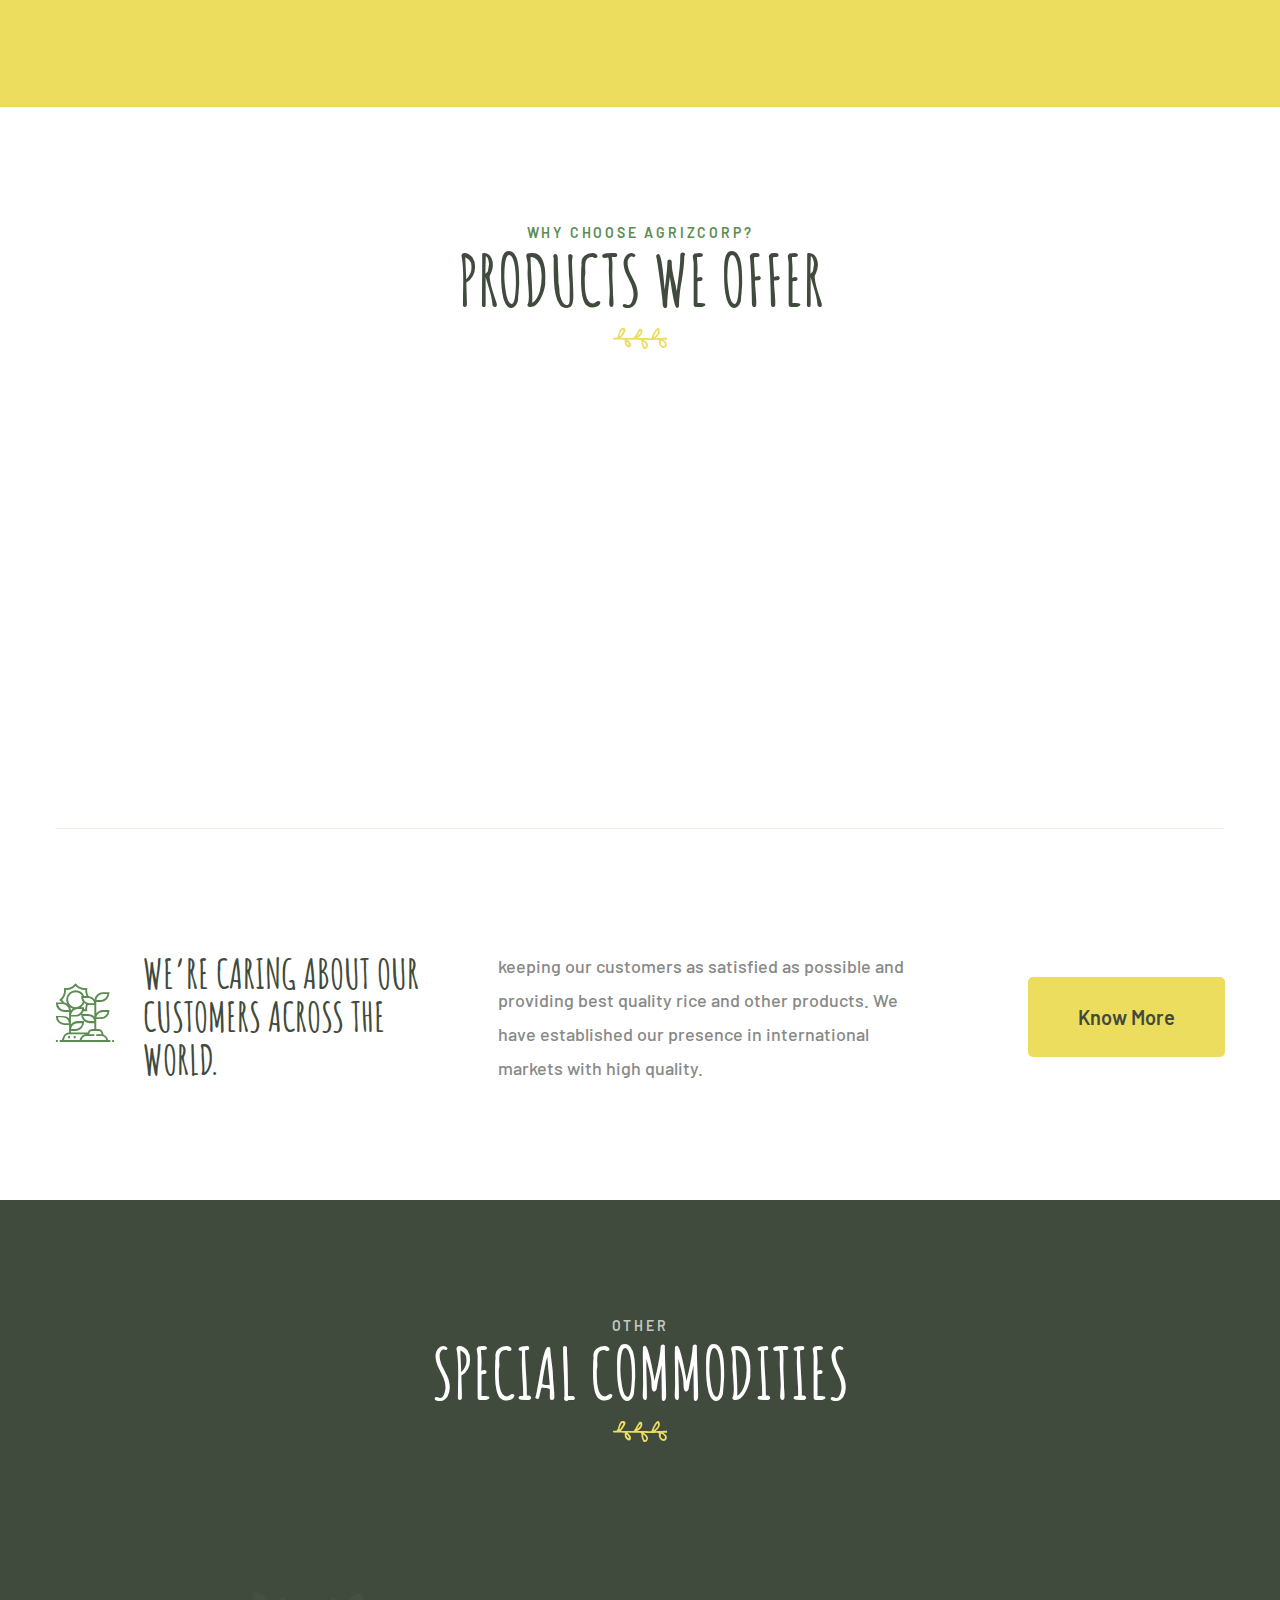
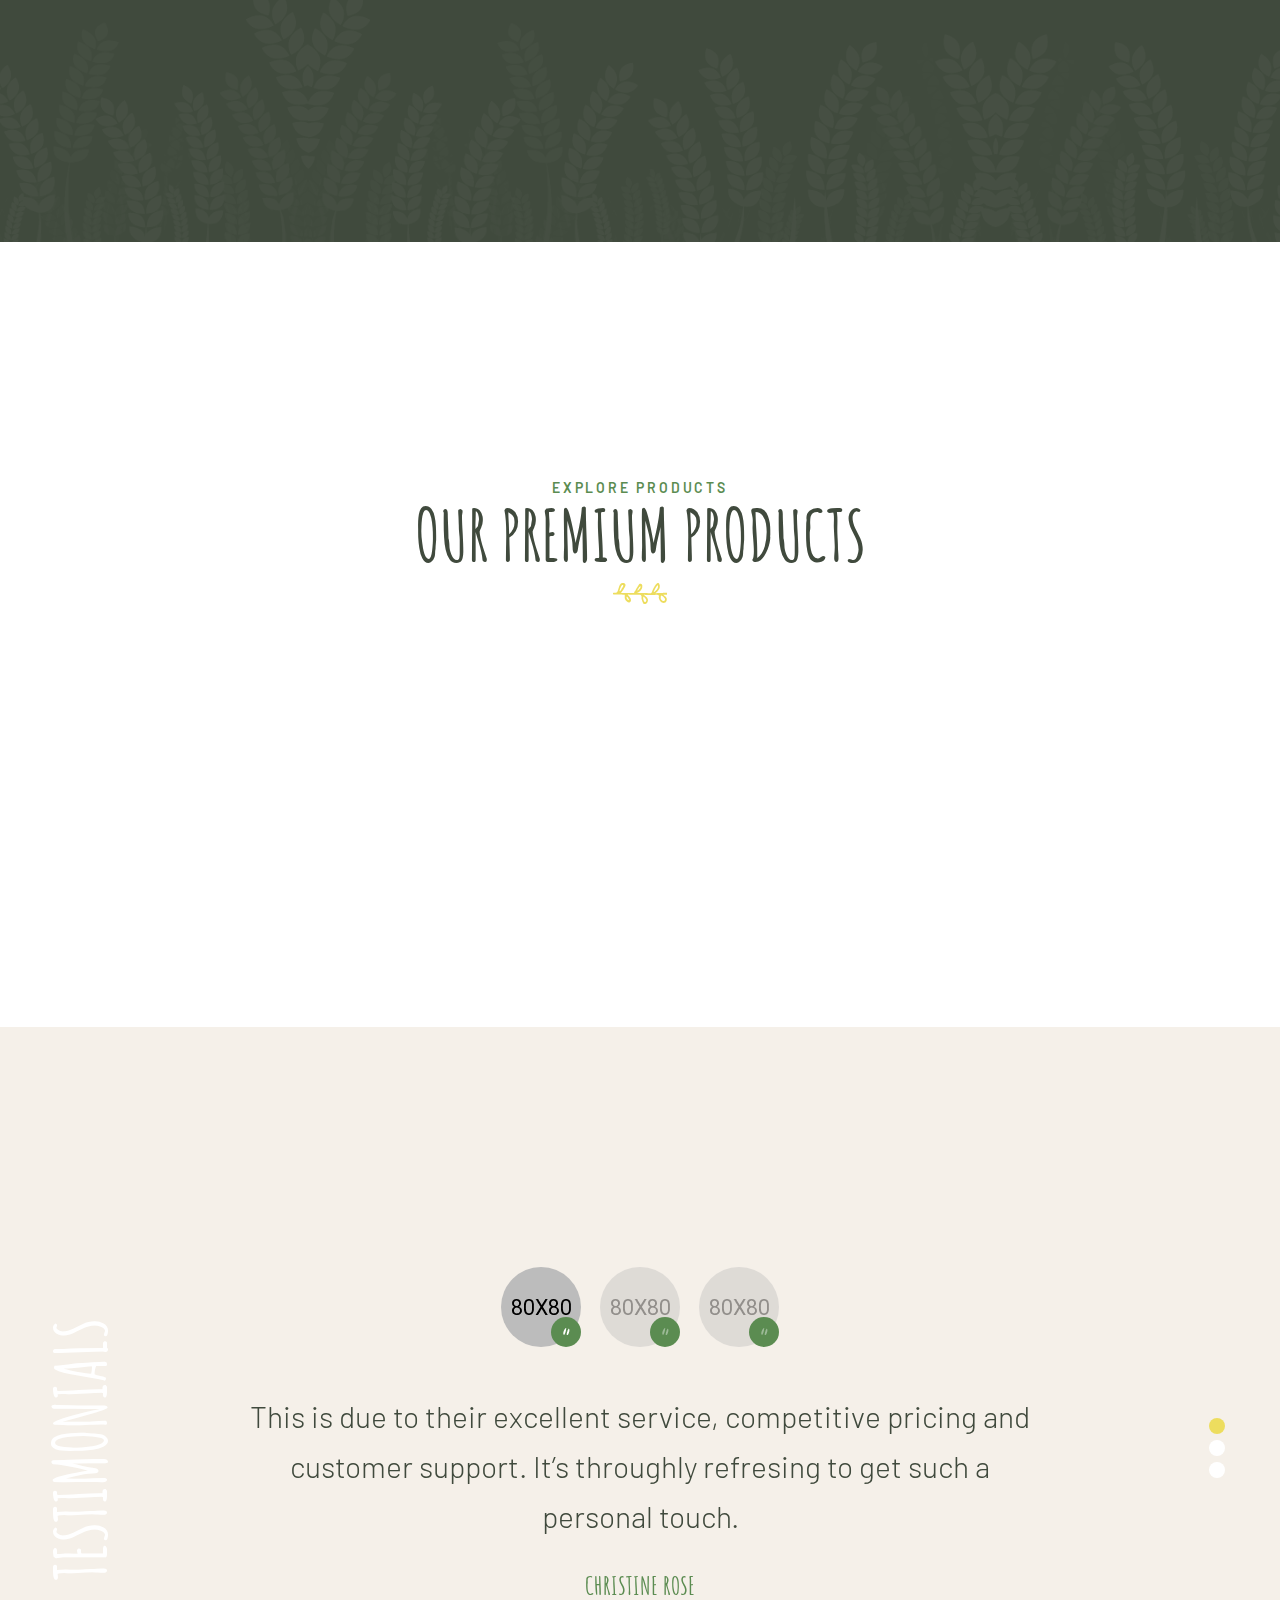
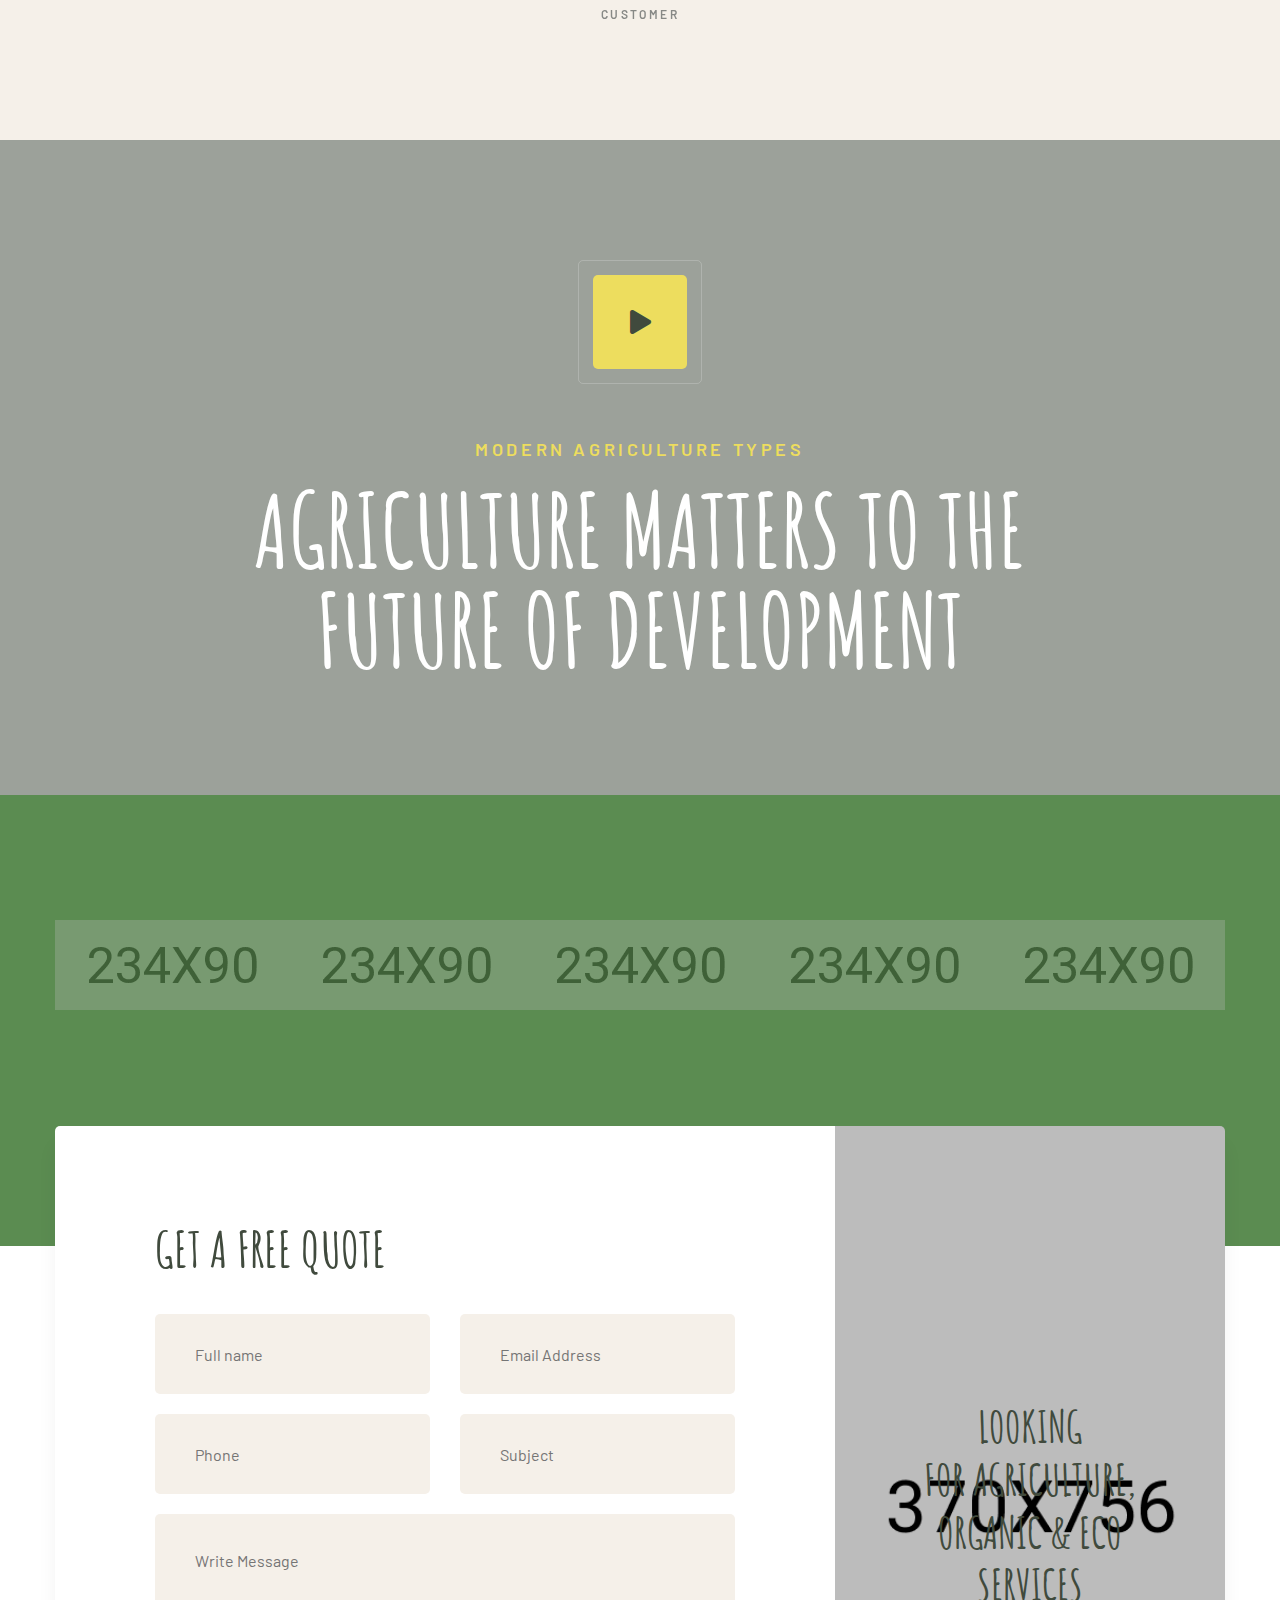
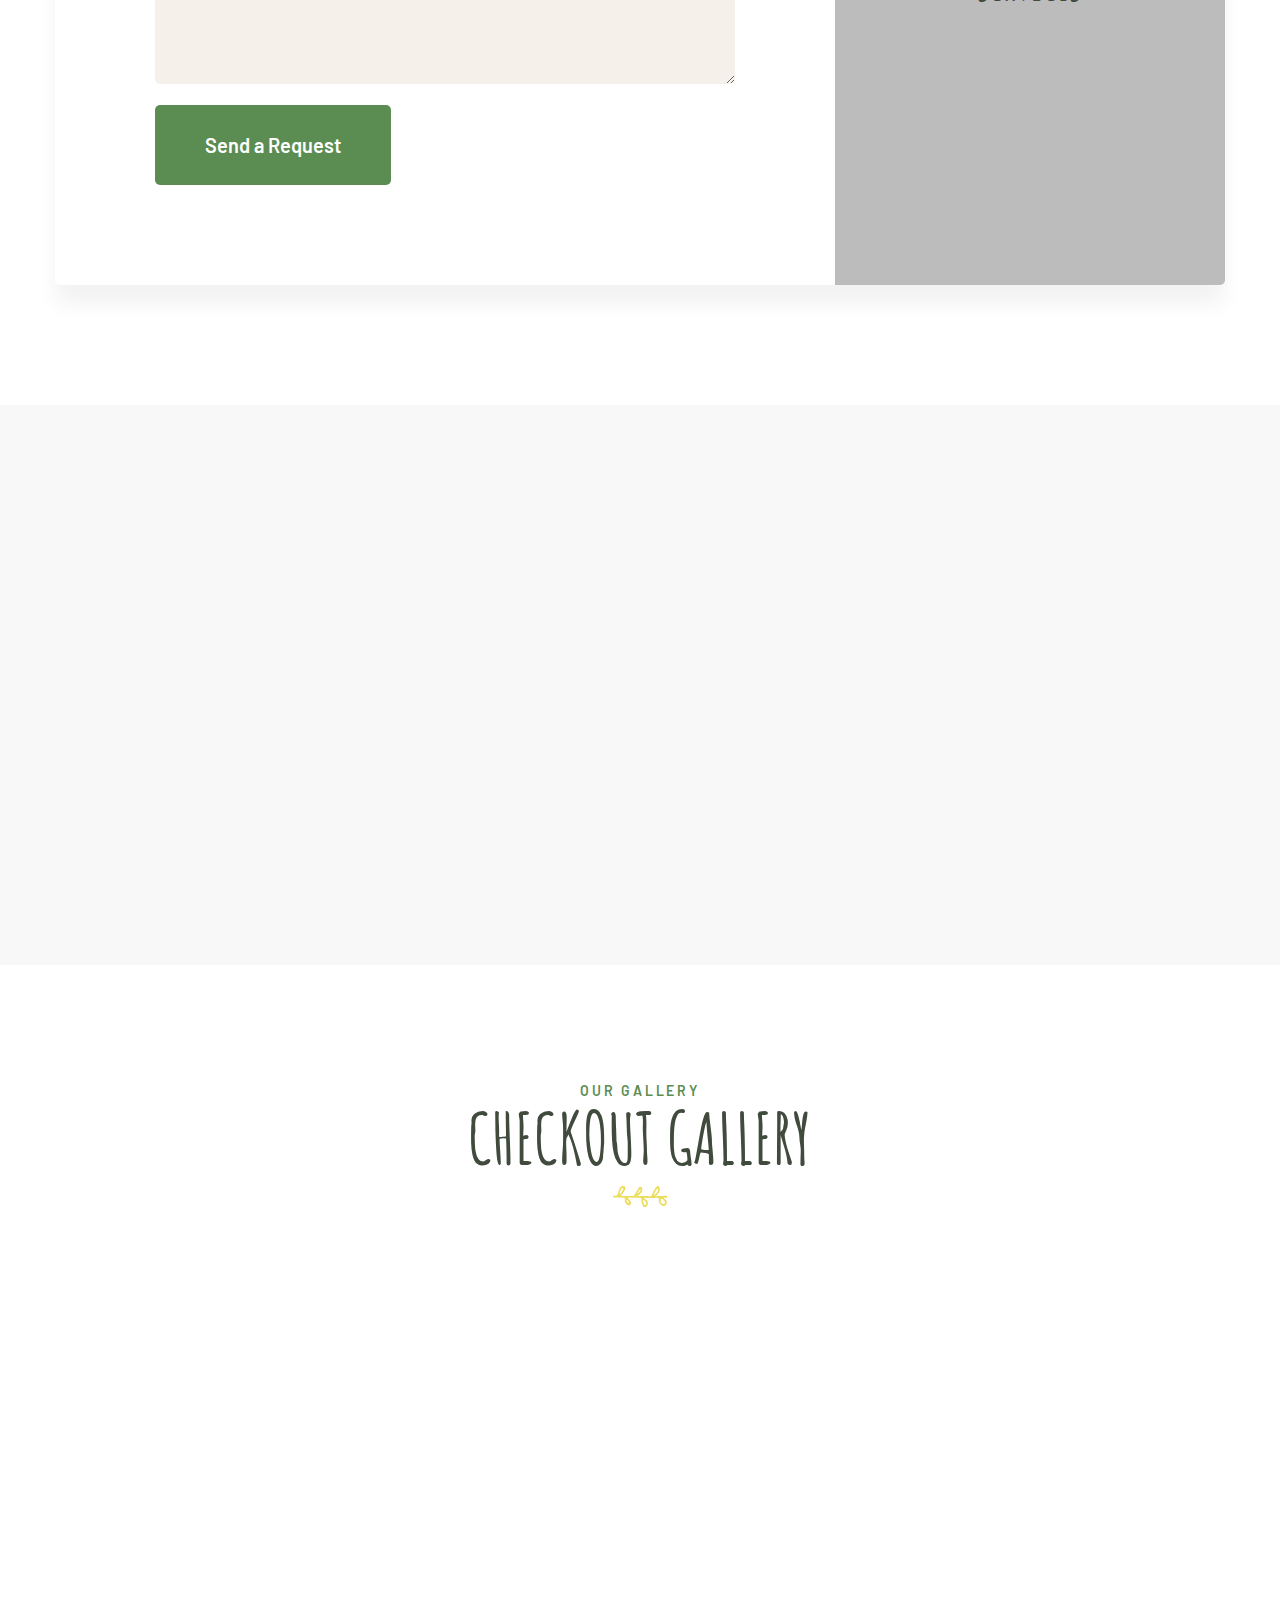
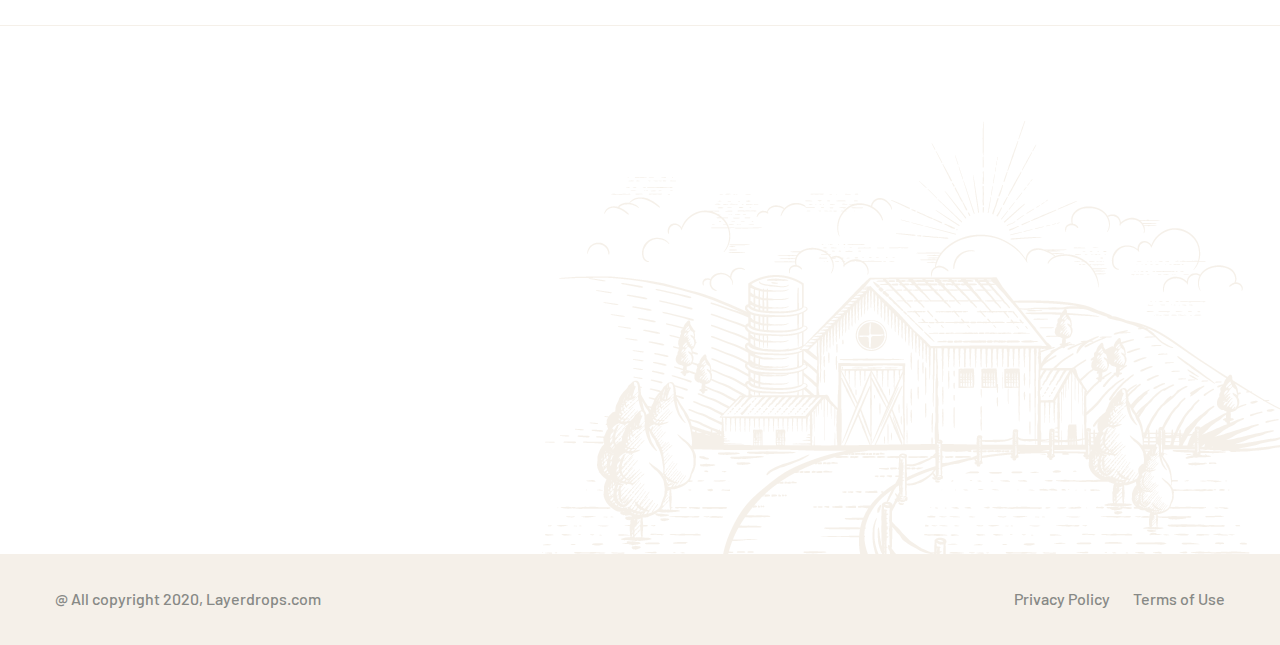
==== commit a23f5d4c: "new setup" ====
--- a/index.html
+++ b/index.html
@@ -5,7 +5,7 @@
     <meta charset="UTF-8">
     <meta name="viewport" content="width=device-width, initial-scale=1.0">
     <meta http-equiv="X-UA-Compatible" content="ie=edge">
-    <title>Home || Agriz Corp || Grains, Seeds, Rice </title>
+    <title>Home || Agriz Corp || Grains, Seeds, Rice</title>
     <link rel="apple-touch-icon" sizes="180x180" href="assets/images/favicons/apple-touch-icon.png">
     <link rel="icon" type="image/png" sizes="32x32" href="assets/images/favicons/favicon-32x32.png">
     <link rel="icon" type="image/png" sizes="16x16" href="assets/images/favicons/favicon-16x16.png">
@@ -38,6 +38,7 @@
     <link rel="stylesheet" href="assets/css/nouislider.min.css">
     <link rel="stylesheet" href="assets/css/nouislider.pips.css">
     <link rel="stylesheet" href="assets/css/agrikol_iconl.css">
+    <link rel="stylesheet" href="assets/css/jquery.bxslider.css">
 
     <!-- template styles -->
     <link rel="stylesheet" href="assets/css/style.css">
@@ -51,127 +52,132 @@
     </div><!-- /.preloader -->
     <div class="page-wrapper">
 
-        <div class="site_header__header_three_wrap">
-            <div class="topbar-three">
-                <div class="container-box">
-                    <div class="topbar_three_content clearfix">
-                        <div class="logo-box-three float-left">
-                            <a href="index3.html" class="main-nag__logo">
-                                <img src="assets/images/resources/" width="auto" height="200px" alt="">
+
+
+        <div class="site_header__header_two_wrap">
+            <div class="topbar-two">
+                <div class="container">
+                    <div class="topbar_two_content clearfix">
+                        <div class="logo-box-two float-left">
+                            <a href="index2.html" class="main-nag__logo">
+                                <img src="assets/images/resources/logo.png" width="170px" alt="">
                             </a>
                         </div>
-
-                        <div class="topbar_three_nav_box float-left">
-                            <nav class="header-navigation stricky clearfix">
-                                <div class="container">
-                                    <div class="main_nav_header_three_content clearfix">
-                                        <div class="mobile_menu_icon_three">
-                                            <a href="#" class="side-menu__toggler">
-                                                <i class="fa fa-bars"></i>
-                                            </a>
-                                        </div>
-                                        <div class="main-nav__main-navigation three float-left">
-                                            <ul class="main-nav__navigation-box">
-                                                <li class="dropdown current">
-                                                    <a href="index.html">Home</a>
-                                                    <!-- <ul>
-                                                        <li><a href="index.html">Home 01</a></li>
-                                                        <li><a href="index2.html">Home 02</a></li>
-                                                        <li><a href="index3.html">Home 03</a></li>
-                                                        <li><a href="index4.html">Home 04</a></li>
-                                                        <li><a href="index5.html">Home 05</a></li>
-                                                    </ul> -->
-                                                </li>
-                                                <li class="dropdown">
-                                                    <a href="about.html">About Us</a>
-                                                    <ul>
-                                                        <li><a href="service.html">Services</a></li>
-                                                        <li><a href="service-detail.html">Services Detail</a></li>
-                                                    </ul><!-- /.sub-menu -->
-                                                </li>
-                                                <!-- <li class="dropdown">
-                                                    <a href="projects.html">Our Projects</a>
-                                                    <ul>
-                                                        <li><a href="projects.html">Projects</a></li>
-                                                        <li><a href="projects_detail.html">Projects Detail</a></li>
-                                                    </ul>
-                                                </li> -->
-                                                <li class="dropdown">
-                                                    <a href="product.html">Products</a>
-                                                    <ul>
-                                                        <li><a href="about.html">Rice Export Division</a></li>
-                                                        <li><a href="why_choose_us.html">Herbs, Seeds & Spices</a></li>
-                                                        <li><a href="farmers.html">Feed & Animal Fodder</a></li>
-                                                        <li><a href="gallery.html">Other Commodities</a></li>
-                                                    </ul><!-- /.sub-menu -->
-                                                </li>
-                                                <li class="dropdown">
-                                                    <a href="gallery.html">Gallery</a>
-                                                </li>
-                                                <li>
-                                                    <a href="contact.html">Contact Us</a>
-                                                </li>
-                                            </ul>
-                                        </div>
-
-                                        <div class="main_nav_right_three float-right">
-                                            <div class="icon_search_box">
-                                                <a href="#" class="main-nav__search search-popup__toggler"><i
-                                                        class="icon-magnifying-glass"></i></a>
-                                            </div>
-                                            <div class="icon_cart_box">
-                                                <a href="cart.html">
-                                                    <span class="icon-shopping-cart"></span>
-                                                </a>
-                                            </div>
-                                        </div>
-
-                                    </div>
-                                </div>
-                            </nav>
-                        </div>
-
-                        <div class="topbar_three_right_box">
-                            <div class="topbar-one__social home-four">
-                                <a href="#"><i class="fab fa-facebook-square"></i></a>
-                                <a href="#"><i class="fab fa-twitter"></i></a>
-                                <a href="#"><i class="fab fa-instagram"></i></a>
-                                <a href="#"><i class="fab fa-dribbble"></i></a>
-                            </div>
-                        </div>
-
-                    </div>
-                </div>
-            </div>
-
-
+                        <div class="header_address_two float-left">
+                            <ul class="clearfix list-unstyled">
+                                <li>
+                                    <div class="address_icon">
+                                        <span class="icon-placeholder"></span>
+                                    </div>
+                                    <div class="address_title">
+                                        <h6>Address</h6>
+                                        <p>Nizami Trade Center, Grain Market, Pakistan </p>
+                                    </div>
+                                </li>
+                                <li>
+                                    <div class="address_icon">
+                                        <span class="icon-phone-call"></span>
+                                    </div>
+                                    <div class="address_title">
+                                        <h6>Whatsapp</h6>
+                                        <p><a href="tel:+923333083424">+92 333 3083424</a></p>
+                                    </div>
+                                </li>
+                                <li>
+                                    <div class="address_icon">
+                                        <span class="icon-clock"></span>
+                                    </div>
+                                    <div class="address_title">
+                                        <h6>Email</h6>
+                                        <p><a href="mailto:info@agriz-corp.com">info@agriz-corp.com</a></p>
+                                    </div>
+                                </li>
+                            </ul>
+                        </div>
+                        <div class="header_btn_two float-right">
+                            <a class="thm-btn" href="#">Get in Touch</a>
+                        </div>
+                    </div>
+                </div>
+            </div>
+
+            <header class="main-nav__header_two clearfix">
+                <nav class="header-navigation stricky clearfix">
+                    <div class="container">
+                        <div class="main-nav__header_two_content">
+                            <div class="mobile_menu_icon_two">
+                                <a href="#" class="side-menu__toggler">
+                                    <i class="fa fa-bars"></i>
+                                </a>
+                            </div>
+                            <div class="main-nav__main-navigation two float-left">
+                                <ul class="main-nav__navigation-box">
+                                    <li class="dropdown current">
+                                        <a href="index.html">Home</a>
+                                    </li>
+                                    <li class="dropdown">
+                                        <a href="service.html">About</a>
+                                        <!-- <ul>
+                                            <li><a href="service.html">Services</a></li>
+                                            <li><a href="service-detail.html">Services Detail</a></li>
+                                        </ul> -->
+                                    </li>
+                                    <li class="dropdown">
+                                        <a href="#">Products</a>
+                                        <ul>
+                                            <li><a href="about.html">Rice Export Division</a></li>
+                                            <li><a href="why_choose_us.html">Herbs, Seeds & Spices</a></li>
+                                            <li><a href="farmers.html">Feed & Animal Fodder</a></li>
+                                            <li><a href="gallery.html">Other Commodities</a></li>
+                                        </ul><!-- /.sub-menu -->
+                                    </li>
+                                    <li>
+                                        <a href="gallery.html">Gallery</a>
+                                    </li>
+                                    <li>
+                                        <a href="contact.html">Contact</a>
+                                    </li>
+                                </ul>
+                            </div>
+
+                            <div class="main_nav_right_two float-right">
+                                <div class="icon_search_box">
+                                    <a href="#" class="main-nav__search search-popup__toggler"><i
+                                            class="icon-magnifying-glass"></i></a>
+                                </div>
+                                <div class="icon_cart_box">
+                                    <a href="cart.html">
+                                        <span class="icon-shopping-cart"></span>
+                                    </a>
+                                </div>
+                            </div>
+
+                        </div>
+                    </div>
+
+                </nav>
+            </header>
         </div>
 
 
         <!-- Banner Section -->
-        <section class="banner-section banner-three">
-
-            <div class="banner-carousel-three owl-theme owl-carousel">
+        <section class="banner-section banner-two">
+
+            <div class="banner-carousel-two owl-theme owl-carousel">
                 <!-- Slide Item -->
                 <div class="slide-item">
-                    <div class="image-layer" style="background-image: url(assets/images/main-slider/banner.jpeg);">
+                    <div class="image-layer" style="background-image: url(assets/images/main-slider/mainbanner.jpg);">
                     </div>
                     <div class="auto-container">
                         <div class="content-box">
                             <div class="content">
                                 <div class="inner">
-                                    <div class="banner_logo">
-                                        <a href="index3.html" class="main-nag__logo">
-                                            <img src="assets/images/resources/logo.png" alt="">
-                                        </a>
-                                    </div>
+                                    <div class="sub-title">Welcome to agriz corporation</div>
                                     <div class="big_text">
-                                        <h2>Agriz Corp</h2>
-                                    </div>
-                                    <div class="sub-title">Rice is Staple Food By With Staple Source.
+                                        <h2>Rice is Staple Food By With Staple Source.</h2>
                                     </div>
                                     <div class="link-box">
-                                        <a href="product.html" class="thm-btn">Discover Products</a>
+                                        <a href="about.html" class="thm-btn">Discover More</a>
                                     </div>
                                 </div>
                             </div>
@@ -180,31 +186,44 @@
                 </div>
                 <!-- Slide Item -->
                 <div class="slide-item">
-                    <div class="image-layer" style="background-image: url(assets/images/main-slider/banner.jpeg);">
+                    <div class="image-layer" style="background-image: url(assets/images/main-slider/mainbanner.jpg);">
                     </div>
                     <div class="auto-container">
                         <div class="content-box">
                             <div class="content">
                                 <div class="inner">
-                                    <div class="banner_logo">
-                                        <a href="index3.html" class="main-nag__logo">
-                                            <img src="assets/images/resources/logo.png" alt="">
-                                        </a>
-                                    </div>
+                                    <div class="sub-title">Welcome to agriz corporation</div>
                                     <div class="big_text">
-                                        <h2>Agriz Corp</h2>
-                                    </div>
-                                    <div class="sub-title">Rice is Staple Food By With Staple Source.
+                                        <h2>Rice, maize, herbs, sesame seeds, poultry</h2>
                                     </div>
                                     <div class="link-box">
-                                        <a href="about.html" class="thm-btn">Discover Products</a>
-                                    </div>
-                                </div>
-                            </div>
-                        </div>
-                    </div>
-                </div>
-
+                                        <a href="product.html" class="thm-btn">Discover More</a>
+                                    </div>
+                                </div>
+                            </div>
+                        </div>
+                    </div>
+                </div>
+                <!-- Slide Item -->
+                <div class="slide-item">
+                    <div class="image-layer" style="background-image: url(assets/images/main-slider/mainbanner.jpg);">
+                    </div>
+                    <div class="auto-container">
+                        <div class="content-box">
+                            <div class="content">
+                                <div class="inner">
+                                    <div class="sub-title">Welcome to agriz corporation</div>
+                                    <div class="big_text">
+                                        <h2>livestock feed material & other commodities</h2>
+                                    </div>
+                                    <div class="link-box">
+                                        <a href="product.html" class="thm-btn">Discover More</a>
+                                    </div>
+                                </div>
+                            </div>
+                        </div>
+                    </div>
+                </div>
             </div>
         </section>
         <!--End Banner Section -->
@@ -214,443 +233,346 @@
 
 
 
-        <section class="welcome_one">
+
+
+        <section class="need_all">
             <div class="container">
                 <div class="row">
                     <div class="col-xl-6 col-lg-6">
-                        <div class="block-title text-left">
-                            <p>Welcome to Agrizcorp</p>
-                            <h3>Rice, maize, herbs, sesame seeds, poultry and livestock feed material and other commodities.</h3>
-                            <div class="leaf">
-                                <img src="assets/images/resources/leaf.png" alt="">
-                            </div>
-                        </div>
-                        <div class="growing_box">
-                            <div class="growing_icon_box">
-                                <span class="icon-harvest"></span>
-                            </div>
-                            <div class="growing_text">
-                                <p>Elevate Your Culinary Experience with Export-Quality Commodities.</p>
+                        <div class="left_content">
+                            <h2>Elevate Your Culinary Experience<br>with Export-Quality Commodities</h2>
+                            <div class="need_image">
+                                <img src="assets/images/others/secondsec.jpeg" alt="Need Image">
                             </div>
                         </div>
                     </div>
                     <div class="col-xl-6 col-lg-6">
-                        <div class="welcome_text">
-                            <p>Agriz Corporation is a agriculture processor, importer and exporter firm. 
-                                keeping our customers as satisfied as possible and providing best quality rice and other
-                                products.
+                        <div class="need_right_content">
+                            <div class="need_text">
+                                <p>Agriz Corporation is a agriculture processor, importer and exporter firm. 
+                                    keeping our customers as satisfied as possible and providing best quality rice and other
+                                    products. We have established our presence in international markets with high quality</p>
+                            </div>
+                            <div class="row">
+                                <div class="col-xl-6 col-lg-6 col-md-6 col-sm-6 col-">
+                                    <div class="need_icon_single">
+                                        <div class="need_icon">
+                                            <span class="icon-farmer"></span>
+                                        </div>
+                                        <h3>Best Quality Rice</h3>
+                                        <p>Experience the perfection of grains with our premium rice varieties. From Basmati to Non Banaspati.</p>
+                                    </div>
+                                </div>
+                                <div class="col-xl-6 col-lg-6 col-md-6 col-sm-6">
+                                    <div class="need_icon_single">
+                                        <div class="need_icon">
+                                            <span class="icon-tractor"></span>
+                                        </div>
+                                        <h3>Seeds</h3>
+                                        <p>Nurture your garden with our high-quality seeds. Explore a variety of seeds for a flourishing harvest.</p>
+                                    </div>
+                                </div>
+                            </div>
+                        </div>
+                    </div>
+                </div>
+            </div>
+        </section>
+
+        <section class="service_two">
+            <div class="container">
+                <div class="block-title text-center">
+                    <p>Why Choose Agrizcorp?</p>
+                    <h3>Products We Offer</h3>
+                    <div class="leaf">
+                        <img src="assets/images/resources/leaf.png" alt="">
+                    </div>
+                </div>
+                <div class="row">
+                    <div class="col-xl-12">
+                        <ul class="service_2_top list-unstyled">
+                            <li class="service_2_single wow fadeInUp">
+                                <div class="service_2_image">
+                                    <img src="assets/images/others/1.jpg" alt="Service-2 Image">
+                                </div>
+                                <h3><a href="service-detail.html">Rice<br>Basmati</a></h3>
+                            </li>
+                            <li class="service_2_single wow fadeInUp" data-wow-delay="300ms">
+                                <div class="service_2_image">
+                                    <img src="assets/images/others/2.jpg" alt="Service-2 Image">
+                                </div>
+                                <h3><a href="service-detail.html">Herbs, Seeds<br>Spices</a></h3>
+                            </li>
+                            <li class="service_2_single wow fadeInUp" data-wow-delay="600ms">
+                                <div class="service_2_image">
+                                    <img src="assets/images/others/33.png" alt="Service-2 Image">
+                                </div>
+                                <h3><a href="service-detail.html">Polutry<br>Animal Feed</a></h3>
+                            </li>
+                            <li class="service_2_single wow fadeInUp" data-wow-delay="900ms">
+                                <div class="service_2_image">
+                                    <img src="assets/images/others/4.jpeg" alt="Service-2 Image">
+                                </div>
+                                <h3><a href="service-detail.html">other<br>commodities</a></h3>
+                            </li>
+                        </ul>
+                    </div>
+                </div>
+                <hr>
+            </div>
+        </section>
+
+        <section class="cta_two">
+            <div class="container">
+                <div class="row align-items-center">
+                    <div class="col-xl-4 col-lg-4 col-md-4">
+                        <div class="cta_two_icon_wrap">
+                            <div class="cta_two_icon_box">
+                                <span class="icon-growth"></span>
+                            </div>
+                            <div class="cta_two_content">
+                                <h2>We’re caring about our<br>customers across the world.</h2>
+                            </div>
+                        </div>
+                    </div>
+                    <div class="col-xl-5 col-lg-5 col-md-5">
+                        <div class="cta_two_text">
+                            <p>keeping our customers as satisfied as possible and providing best quality rice and other products.
                                 We have established our presence in international markets with high quality.</p>
                         </div>
-                        <div class="welcome_video_box"
-                            style="background-image:url(assets/images/others/anise\ seeds\ \(Custom\).jpeg)">
-                            <a href="https://www.youtube.com/"
-                                class="welcome_video_btn video-popup"><i class="fa fa-play"></i></a>
-                        </div>
-                    </div>
-                </div>
-            </div>
-        </section>
-
-        <section class="service_three">
+                    </div>
+                    <div class="col-xl-3 col-lg-3 col-md-3">
+                        <div class="cta_two_btn">
+                            <a href="about.html" class="thm-btn">Know More</a>
+                        </div>
+                    </div>
+                </div>
+            </div>
+        </section>
+
+        <section class="product-two">
+            <div class="product_tow_bg" style="background-image: url(assets/images/resources/product-2-bg.png)"></div>
             <div class="container">
+                <div class="block-title text-center">
+                    <p>other</p>
+                    <h3>SPECIAL COMMODITIES</h3>
+                    <div class="leaf">
+                        <img src="assets/images/resources/leaf.png" alt="">
+                    </div>
+                </div>
                 <div class="row">
-                    <div class="col-xl-3 col-lg-3 col-md-6">
-                        <div class="service_three_single wow fadeInLeft" data-wow-delay="300ms">
-                            <div class="service_three_image">
-                                <img src="assets/images/service/rice.jpg" alt="">
-                            </div>
-                            <div class="service_three_content">
-                                <h2><a href="product.html">Rice Basmati</a></h2>
-                                <p>There are many variations of passages of available, but the majority have suffered.
-                                </p>
-                                <div class="service_three_read_more">
-                                    <a href="product.html"><i class="fa fa-angle-right"></i>Read More</a>
-                                </div>
-                            </div>
-                        </div>
-                    </div>
-                    <div class="col-xl-3 col-lg-3 col-md-6">
-                        <div class="service_three_single wow fadeInLeft" data-wow-delay="600ms">
-                            <div class="service_three_image">
-                                <img src="assets/images/others/Peppermint (Custom).jpeg" alt="">
-                            </div>
-                            <div class="service_three_content">
-                                <h2><a href="product.html">Herbs-Seeds-Spices</a></h2>
-                                <p>There are many variations of passages of available, but the majority have suffered.
-                                </p>
-                                <div class="service_three_read_more">
-                                    <a href="product.html"><i class="fa fa-angle-right"></i>Read More</a>
-                                </div>
-                            </div>
-                        </div>
-                    </div>
-                    <div class="col-xl-3 col-lg-3 col-md-6">
-                        <div class="service_three_single wow fadeInLeft" data-wow-delay="900ms">
-                            <div class="service_three_image">
-                                <img src="assets/images/others/Fenugreek (Custom).jpeg" alt="">
-                            </div>
-                            <div class="service_three_content">
-                                <h2><a href="product.html">Polutry & Animal Feed</a></h2>
-                                <p>There are many variations of passages of available, but the majority have suffered.
-                                </p>
-                                <div class="service_three_read_more">
-                                    <a href="product.html"><i class="fa fa-angle-right"></i>Read More</a>
-                                </div>
-                            </div>
-                        </div>
-                    </div>
-                    <div class="col-xl-3 col-lg-3 col-md-6">
-                        <div class="service_three_single wow fadeInLeft" data-wow-delay="1200ms">
-                            <div class="service_three_image">
-                                <img src="assets/images/others/Chamomile (Custom).jpeg" alt="">
-                            </div>
-                            <div class="service_three_content">
-                                <h2><a href="#">Other Commodities</a></h2>
-                                <p>There are many variations of passages of available, but the majority have suffered.
-                                </p>
-                                <div class="service_three_read_more">
-                                    <a href="product.html"><i class="fa fa-angle-right"></i>Read More</a>
-                                </div>
-                            </div>
-                        </div>
-                    </div>
-                </div>
-            </div>
-        </section>
-
-        <section class="recent_project_three">
-            <div class="container-fullwidth">
+                    <div class="col-xl-6 col-lg-6 wow fadeInDown" data-wow-delay="300ms">
+                        <div class="product_two_thum">
+                            <img src="assets/images/others/66.jpg" alt="">
+                            <div class="product_two_thum_hover">
+                                <h2>Yellow Maize (Corn)</h2>
+                            </div>
+                        </div>
+                    </div>
+                    <div class="col-xl-6 col-lg-6 wow fadeInDown" data-wow-delay="600ms">
+                        <div class="product_two_thum">
+                            <img src="assets/images/others/55.jpeg" alt="">
+                            <div class="product_two_thum_hover">
+                                <h2>Sesame Seed</h2>
+                            </div>
+                        </div>
+                    </div>
+                </div>
+            </div>
+        </section>
+
+
+
+        <section class="recent-project">
+            <div class="container">
                 <div class="block-title text-center">
                     <p>explore products</p>
-                    <h3>our top products</h3>
+                    <h3>our Premium Products</h3>
                     <div class="leaf">
                         <img src="assets/images/resources/leaf.png" alt="">
                     </div>
                 </div>
-                <div class="recent_project_three_carousel owl-theme owl-carousel">
-                    <!--Item-->
-                    <div class="project_three_single wow fadeInUp" data-wow-delay="300ms">
-                        <div class="project_three_image">
-                            <img src="assets/images/project/project-3-img-1.jpg" alt="">
-                            <div class="project_three_content">
-                                <h2>organic<br>solutions</h2>
-                            </div>
-                            <div class="project_three_hover_box">
-                                <h2>Harvest<br>Innovations</h2>
-                                <p>There are many new variations of available<br>but majority is simple free text.</p>
-                                <div class="project_three_btn">
-                                    <a href="projects_detail.html" class="thm-btn project_three_btn_hover">Read More</a>
-                                </div>
-                            </div>
-                        </div>
-                    </div>
-                    <!--Item-->
-                    <div class="project_three_single wow fadeInUp" data-wow-delay="600ms">
-                        <div class="project_three_image">
-                            <img src="assets/images/project/project-3-img-2.jpg" alt="">
-                            <div class="project_three_content">
-                                <h2>organic<br>solutions</h2>
-                            </div>
-                            <div class="project_three_hover_box">
-                                <h2>Harvest<br>Innovations</h2>
-                                <p>There are many new variations of available<br>but majority is simple free text.</p>
-                                <div class="project_three_btn">
-                                    <a href="projects_detail.html" class="thm-btn project_three_btn_hover">Read More</a>
-                                </div>
-                            </div>
-                        </div>
-                    </div>
-                    <!--Item-->
-                    <div class="project_three_single wow fadeInUp" data-wow-delay="900ms">
-                        <div class="project_three_image">
-                            <img src="assets/images/project/project-3-img-3.jpg" alt="">
-                            <div class="project_three_content">
-                                <h2>organic<br>solutions</h2>
-                            </div>
-                            <div class="project_three_hover_box">
-                                <h2>Harvest<br>Innovations</h2>
-                                <p>There are many new variations of available<br>but majority is simple free text.</p>
-                                <div class="project_three_btn">
-                                    <a href="projects_detail.html" class="thm-btn project_three_btn_hover">Read More</a>
-                                </div>
-                            </div>
-                        </div>
-                    </div>
-                    <!--Item-->
-                    <div class="project_three_single wow fadeInUp" data-wow-delay="1200ms">
-                        <div class="project_three_image">
-                            <img src="assets/images/project/project-3-img-4.jpg" alt="">
-                            <div class="project_three_content">
-                                <h2>organic<br>solutions</h2>
-                            </div>
-                            <div class="project_three_hover_box">
-                                <h2>Harvest<br>Innovations</h2>
-                                <p>There are many new variations of available<br>but majority is simple free text.</p>
-                                <div class="project_three_btn">
-                                    <a href="projects_detail.html" class="thm-btn project_three_btn_hover">Read More</a>
-                                </div>
-                            </div>
-                        </div>
-                    </div>
-
-                </div>
-            </div>
-        </section>
-
-        <section class="work_one">
+                <div class="row">
+                    <div class="col-xl-4 col-lg-4">
+                        <div class="recent_project_single wow fadeInUp" data-wow-delay="300ms">
+                            <div class="project_img_box">
+                                <img src="assets/images/others/444.jpeg" alt="Recent Project Img">
+                                <div class="project_content">
+                                    <h3>Dill<br>seed</h3>
+                                </div>
+                                <div class="hover_box">
+                                    <a href="service-detail.html"><span class="icon-left-arrow"></span></a>
+                                </div>
+                            </div>
+                        </div>
+                    </div>
+                    <div class="col-xl-4 col-lg-4">
+                        <div class="recent_project_single wow fadeInUp" data-wow-delay="600ms">
+                            <div class="project_img_box">
+                                <img src="assets/images/others/111111.jpg" alt="Recent Project Img">
+                                <div class="project_content">
+                                    <h3>Fuller's<br>earth</h3>
+                                </div>
+                                <div class="hover_box">
+                                    <a href="service-detail.html"><span class="icon-left-arrow"></span></a>
+                                </div>
+                            </div>
+                        </div>
+                    </div>
+                    <div class="col-xl-4 col-lg-4">
+                        <div class="recent_project_single wow fadeInUp" data-wow-delay="900ms">
+                            <div class="project_img_box">
+                                <img src="assets/images/others/888.jpeg" alt="Recent Project Img">
+                                <div class="project_content">
+                                    <h3>Dried Red Rose<br>& its Petals</h3>
+                                </div>
+                                <div class="hover_box">
+                                    <a href="service-detail.html"><span class="icon-left-arrow"></span></a>
+                                </div>
+                            </div>
+                        </div>
+                    </div>
+                </div>
+            </div>
+        </section>
+
+
+
+
+        <section class="bx-testimonial bx-testimonial2">
             <div class="container">
-                <div class="block-title text-center">
-                    <p>how it works</p>
-                    <h3>follow 4 easy steps</h3>
-                    <div class="leaf">
-                        <img src="assets/images/resources/leaf.png" alt="">
-                    </div>
-                </div>
-                <div class="row">
-                    <div class="col-xl-3 col-lg-3 col-md-6">
-                        <div class="work_one_single wow fadeInLeft" data-wow-delay="300ms">
-                            <div class="work_one_icon_box">
-                                <span class="icon-calendar"></span>
-                                <div class="work_one_count_box">
-                                    <h5>01</h5>
-                                </div>
-                            </div>
-                            <div class="work_one_content">
-                                <h2>Schedule Your<br>Experience</h2>
-                                <p>Quisqu tell us risus adpis<br>viera bibe um urna.</p>
-                            </div>
-                        </div>
-                    </div>
-                    <div class="col-xl-3 col-lg-3 col-md-6">
-                        <div class="work_one_single wow fadeInLeft" data-wow-delay="600ms">
-                            <div class="work_one_icon_box">
-                                <span class="icon-customer-service"></span>
-                                <div class="work_one_count_box">
-                                    <h5>02</h5>
-                                </div>
-                            </div>
-                            <div class="work_one_content">
-                                <h2>Get Professional<br>advice</h2>
-                                <p>Quisqu tell us risus adpis<br>viera bibe um urna.</p>
-                            </div>
-                        </div>
-                    </div>
-                    <div class="col-xl-3 col-lg-3 col-md-6">
-                        <div class="work_one_single wow fadeInLeft" data-wow-delay="900ms">
-                            <div class="work_one_icon_box">
-                                <span class="icon-handshake"></span>
-                                <div class="work_one_count_box">
-                                    <h5>03</h5>
-                                </div>
-                            </div>
-                            <div class="work_one_content">
-                                <h2>Meet our expert<br>people</h2>
-                                <p>Quisqu tell us risus adpis<br>viera bibe um urna.</p>
-                            </div>
-                        </div>
-                    </div>
-                    <div class="col-xl-3 col-lg-3 col-md-6">
-                        <div class="work_one_single last_box wow fadeInLeft" data-wow-delay="1200ms">
-                            <div class="work_one_icon_box">
-                                <span class="icon-harvest"></span>
-                                <div class="work_one_count_box">
-                                    <h5>04</h5>
-                                </div>
-                            </div>
-                            <div class="work_one_content">
-                                <h2>now Get a best<br>products</h2>
-                                <p>Quisqu tell us risus adpis<br>viera bibe um urna.</p>
-                            </div>
-                        </div>
-                    </div>
-                </div>
-            </div>
-        </section>
-
-        <section class="quote_one">
-            <div class="quote_one_bg" style="background-image: url(assets/images/resources/quote_1-bg.png)"></div>
-            <div class="container">
+
                 <div class="row">
                     <div class="col-xl-12">
-                        <div class="quote_one_content">
-                            <h2>“The discovery of agriculture was the first big<br> step toward a civilized life.”</h2>
-                            <p>Mike hardson</p>
-                        </div>
-                    </div>
-                </div>
-            </div>
-        </section>
-
-        <section class="why_choose_one">
-            <div class="container">
-                <div class="row">
-                    <div class="col-xl-6 col-lg-6">
-                        <div class="why_choose_one_left_content">
-                            <div class="block-title text-left">
-                                <p>Why Choose us</p>
-                                <h3>Better agriculture for<br>better future</h3>
-                                <div class="leaf">
-                                    <img src="assets/images/resources/leaf.png" alt="">
-                                </div>
-                            </div>
-                            <ul class="why_choose_list list-unstyled">
+                        <div class="bx_testimonial_slider">
+                            <div class="bx-testimonial_title">Testimonials</div>
+                            <div class="slider-pager">
+                                <ul class="thumb-box list-unstyled text-center">
+                                    <li>
+                                        <a class="active" data-slide-index="0" href="#">
+                                            <div class="img-holder">
+                                                <img src="assets/images/testimonials/bx-testi-1.png" alt="">
+                                                <div class="quote_testimonial">
+                                                    <img src="assets/images/icon/quote_1.png" alt="">
+                                                </div>
+                                            </div>
+                                        </a>
+                                    </li>
+                                    <li>
+                                        <a data-slide-index="1" href="#">
+                                            <div class="img-holder">
+                                                <img src="assets/images/testimonials/bx-testi-2.png" alt="">
+                                                <div class="quote_testimonial">
+                                                    <img src="assets/images/icon/quote_1.png" alt="">
+                                                </div>
+                                            </div>
+                                        </a>
+                                    </li>
+                                    <li>
+                                        <a data-slide-index="2" href="#">
+                                            <div class="img-holder">
+                                                <img src="assets/images/testimonials/bx-testi-3.png" alt="">
+                                                <div class="quote_testimonial">
+                                                    <img src="assets/images/icon/quote_1.png" alt="">
+                                                </div>
+                                            </div>
+                                        </a>
+                                    </li>
+                                </ul>
+                            </div>
+
+                            <ul class="slider-content clearfix bxslider list-unstyled text-center">
                                 <li>
-                                    <div class="choose_count">
-                                        <h2>01</h2>
-                                    </div>
-                                    <div class="choose_text">
-                                        <p>Solution for small and large businesses voluptatem<br>accusantium doloremque
-                                            laudantium</p>
+                                    <div class="bx_testimonial_single clearfix">
+                                        <div class="bx_testimonial_text">
+                                            <p>This is due to their excellent service, competitive pricing and customer
+                                                support. It’s throughly refresing to get such a personal touch.</p>
+                                            <h3>christine rose</h3>
+                                            <h6>Customer</h6>
+                                        </div>
                                     </div>
                                 </li>
                                 <li>
-                                    <div class="choose_count">
-                                        <h2>02</h2>
-                                    </div>
-                                    <div class="choose_text">
-                                        <p>Solution for small and large businesses voluptatem<br>accusantium doloremque
-                                            laudantium</p>
+                                    <div class="bx_testimonial_single clearfix">
+                                        <div class="bx_testimonial_text">
+                                            <p>This is due to their excellent service, competitive pricing and customer
+                                                support. It’s throughly refresing to get such a personal touch.</p>
+                                            <h3>christine rose</h3>
+                                            <h6>Customer</h6>
+                                        </div>
                                     </div>
                                 </li>
                                 <li>
-                                    <div class="choose_count">
-                                        <h2>03</h2>
-                                    </div>
-                                    <div class="choose_text">
-                                        <p>Solution for small and large businesses voluptatem<br>accusantium doloremque
-                                            laudantium</p>
+                                    <div class="bx_testimonial_single clearfix">
+                                        <div class="bx_testimonial_text">
+                                            <p>This is due to their excellent service, competitive pricing and customer
+                                                support. It’s throughly refresing to get such a personal touch.</p>
+                                            <h3>christine rose</h3>
+                                            <h6>Customer</h6>
+                                        </div>
                                     </div>
                                 </li>
                             </ul>
-                            <div class="why_choose_btn">
-                                <a href="about.html" class="thm-btn">Discover More</a>
-                            </div>
-                        </div>
-                    </div>
-                    <div class="col-xl-6 col-lg-6">
-                        <div class="why_choose_image_top">
-                            <div class="why_choose_image"
-                                style="background-image: url(assets/images/resources/why_choose1_img-1.jpg)">
-
-                            </div>
-                        </div>
-                    </div>
-                </div>
-            </div>
-        </section>
-
-        <section class="team_one">
-            <div class="container">
-                <div class="block-title text-center">
-                    <p>our team members</p>
-                    <h3>meet the farmers</h3>
-                    <div class="leaf">
-                        <img src="assets/images/resources/leaf.png" alt="">
-                    </div>
-                </div>
-                <div class="row">
-                    <div class="col-xl-3 col-lg-3 col-md-6">
-                        <div class="team_one_single wow fadeInUp">
-                            <div class="team_one_image">
-                                <img src="assets/images/team/team_1-img-1.jpg" alt="">
-                            </div>
-                            <div class="team_one_deatils">
-                                <p>farmer</p>
-                                <h2><a href="#">David James</a></h2>
-                                <div class="team_one_social">
-                                    <a href="#"><i class="fab fa-facebook-square"></i></a>
-                                    <a href="#"><i class="fab fa-twitter"></i></a>
-                                    <a href="#"><i class="fab fa-instagram"></i></a>
-                                </div>
-                            </div>
-                        </div>
-                    </div>
-                    <div class="col-xl-3 col-lg-3 col-md-6">
-                        <div class="team_one_single wow fadeInDown">
-                            <div class="team_one_image">
-                                <img src="assets/images/team/team_1-img-2.jpg" alt="">
-                            </div>
-                            <div class="team_one_deatils">
-                                <p>farmer</p>
-                                <h2><a href="#">Jessica Brown</a></h2>
-                                <div class="team_one_social">
-                                    <a href="#"><i class="fab fa-facebook-square"></i></a>
-                                    <a href="#"><i class="fab fa-twitter"></i></a>
-                                    <a href="#"><i class="fab fa-instagram"></i></a>
-                                </div>
-                            </div>
-                        </div>
-                    </div>
-                    <div class="col-xl-3 col-lg-3 col-md-6">
-                        <div class="team_one_single wow fadeInUp">
-                            <div class="team_one_image">
-                                <img src="assets/images/team/team_1-img-3.jpg" alt="">
-                            </div>
-                            <div class="team_one_deatils">
-                                <p>farmer</p>
-                                <h2><a href="#">Kevin Martin</a></h2>
-                                <div class="team_one_social">
-                                    <a href="#"><i class="fab fa-facebook-square"></i></a>
-                                    <a href="#"><i class="fab fa-twitter"></i></a>
-                                    <a href="#"><i class="fab fa-instagram"></i></a>
-                                </div>
-                            </div>
-                        </div>
-                    </div>
-                    <div class="col-xl-3 col-lg-3 col-md-6">
-                        <div class="team_one_single wow fadeInDown">
-                            <div class="team_one_image">
-                                <img src="assets/images/team/team_1-img-4.jpg" alt="">
-                            </div>
-                            <div class="team_one_deatils">
-                                <p>farmer</p>
-                                <h2><a href="#">Sarah Albert</a></h2>
-                                <div class="team_one_social">
-                                    <a href="#"><i class="fab fa-facebook-square"></i></a>
-                                    <a href="#"><i class="fab fa-twitter"></i></a>
-                                    <a href="#"><i class="fab fa-instagram"></i></a>
-                                </div>
-                            </div>
-                        </div>
-                    </div>
-                </div>
-            </div>
-        </section>
-
-        <div class="brand-one brand-three">
+
+                            <ul id="testi-bx-pager">
+                                <li><a class="pager-item" data-slide="0"></a></li>
+                                <li><a class="pager-item" data-slide="1"></a></li>
+                                <li><a class="pager-item" data-slide="2"></a></li>
+                            </ul><!-- /#testi-bx-pager -->
+
+
+                        </div>
+                    </div>
+                </div>
+            </div>
+        </section>
+
+
+
+
+        <section class="video-one" style="background-image:url(assets/images/resources/video-bg-1.jpg);">
+            <div class="container text-center">
+                <a href="https://www.youtube.com/watch?v=i9E_Blai8vk" class="video-one__btn video-popup"><i
+                        class="fa fa-play"></i></a>
+                <p>Modern agriculture types</p>
+                <h3>Agriculture matters to the<br>future of development</h3>
+            </div>
+        </section>
+
+        <div class="brand-one brand-two">
             <div class="container">
                 <div class="row">
                     <div class="col-xl-12">
                         <div class="brand-one-carousel owl-carousel">
                             <div class="single_brand_item">
-                                <a href="#"><img src="assets/images/resources/brand-1-1.png" alt="brand"></a>
+                                <a href="#"><img src="assets/images/resources/brand-2-1.png" alt="brand"></a>
                             </div>
                             <div class="single_brand_item">
-                                <a href="#"><img src="assets/images/resources/brand-1-2.png" alt="brand"></a>
+                                <a href="#"><img src="assets/images/resources/brand-2-2.png" alt="brand"></a>
                             </div>
                             <div class="single_brand_item">
-                                <a href="#"><img src="assets/images/resources/brand-1-3.png" alt="brand"></a>
+                                <a href="#"><img src="assets/images/resources/brand-2-3.png" alt="brand"></a>
                             </div>
                             <div class="single_brand_item">
-                                <a href="#"><img src="assets/images/resources/brand-1-4.png" alt="brand"></a>
+                                <a href="#"><img src="assets/images/resources/brand-2-4.png" alt="brand"></a>
                             </div>
                             <div class="single_brand_item">
-                                <a href="#"><img src="assets/images/resources/brand-1-5.png" alt="brand"></a>
+                                <a href="#"><img src="assets/images/resources/brand-2-5.png" alt="brand"></a>
                             </div>
                             <div class="single_brand_item">
-                                <a href="#"><img src="assets/images/resources/brand-1-1.png" alt="brand"></a>
+                                <a href="#"><img src="assets/images/resources/brand-2-1.png" alt="brand"></a>
                             </div>
                             <div class="single_brand_item">
-                                <a href="#"><img src="assets/images/resources/brand-1-2.png" alt="brand"></a>
+                                <a href="#"><img src="assets/images/resources/brand-2-2.png" alt="brand"></a>
                             </div>
                             <div class="single_brand_item">
-                                <a href="#"><img src="assets/images/resources/brand-1-3.png" alt="brand"></a>
+                                <a href="#"><img src="assets/images/resources/brand-2-3.png" alt="brand"></a>
                             </div>
                             <div class="single_brand_item">
-                                <a href="#"><img src="assets/images/resources/brand-1-4.png" alt="brand"></a>
+                                <a href="#"><img src="assets/images/resources/brand-2-4.png" alt="brand"></a>
                             </div>
                             <div class="single_brand_item">
-                                <a href="#"><img src="assets/images/resources/brand-1-5.png" alt="brand"></a>
+                                <a href="#"><img src="assets/images/resources/brand-2-5.png" alt="brand"></a>
                             </div>
                         </div>
                     </div>
@@ -658,42 +580,148 @@
             </div>
         </div>
 
-        <section class="what_makes" style="background-image: url(assets/images/resources/what-makes-bg.jpg)">
+        <section class="get_quote">
             <div class="container">
-                <div class="row">
-                    <div class="col-xl-12">
-                        <div class="what_makes_content">
-                            <p>What Makes Us Special?</p>
-                            <h2>Unbeatable organic and<br>agriculture Services</h2>
-                            <div class="what_makes_btn">
-                                <a href="why_choose_us.html" class="thm-btn">Discover More</a>
-                            </div>
-                        </div>
-                    </div>
-                </div>
-            </div>
-        </section>
-
-        <section class="cta_three">
-            <div class="container">
-                <div class="row">
-                    <div class="col-xl-12">
-                        <div class="cta_three_content wow fadeInUp" data-wow-delay="300ms">
-                            <div class="cta_three_text">
-                                <h2>We provide high-quality products</h2>
-                            </div>
-                            <div class="cta_three_btn">
-                                <a href="service.html" class="thm-btn">Discover More</a>
-                            </div>
-                        </div>
-                    </div>
-                </div>
-            </div>
-        </section>
-
-        <footer class="site-footer">
-            <div class="site-footer_farm_image"><img src="assets/images/resources/site-footer-farm.png"
-                    alt="Farm Image"></div>
+                <div class="inner-container">
+                    <div class="row no-gutters">
+                        <div class="col-xl-8">
+                            <form action="#" class="get_quote_one__form">
+                                <div class="get_quote_one_form_inner">
+                                    <h3>Get a Free Quote</h3>
+                                    <div class="row">
+                                        <div class="col-md-6">
+                                            <div class="input_box">
+                                                <input type="text" name="name" placeholder="Full name">
+                                            </div>
+                                        </div>
+                                        <div class="col-md-6">
+                                            <div class="input_box">
+                                                <input type="text" name="email" placeholder="Email Address">
+                                            </div>
+                                        </div>
+                                        <div class="col-md-6">
+                                            <div class="input_box">
+                                                <input type="text" name="phone" placeholder="Phone">
+                                            </div>
+                                        </div>
+                                        <div class="col-md-6">
+                                            <div class="input_box">
+                                                <input type="text" name="subject" placeholder="Subject">
+                                            </div>
+                                        </div>
+                                        <div class="col-md-12">
+                                            <div class="input_box">
+                                                <textarea name="message" placeholder="Write Message"></textarea>
+                                            </div>
+                                        </div>
+                                        <div class="col-md-12">
+                                            <div class="input_box">
+                                                <button type="submit" class="thm-btn get_quote__btn">Send a
+                                                    Request</button>
+                                            </div>
+                                        </div>
+                                    </div>
+                                </div>
+                            </form>
+                        </div>
+                        <div class="col-xl-4">
+                            <div class="get_quote_right"
+                                style="background-image: url(assets/images/resources/get_quote_bg.jpg)">
+                                <h3>Looking<br> for agriculture,<br> organic & eco<br> Services</h3>
+                            </div>
+                        </div>
+                    </div>
+                </div><!-- /.inner-container -->
+
+            </div>
+        </section>
+
+        <section class="google_map">
+            <iframe
+                src="https://www.google.com/maps/embed?pb=!1m18!1m12!1m3!1d4562.753041141002!2d-118.80123790098536!3d34.152323469614075!2m3!1f0!2f0!3f0!3m2!1i1024!2i768!4f13.1!3m3!1m2!1s0x80e82469c2162619%3A0xba03efb7998eef6d!2sCostco+Wholesale!5e0!3m2!1sbn!2sbd!4v1562518641290!5m2!1sbn!2sbd"
+                class="google-map__contact" allowfullscreen></iframe>
+
+        </section>
+
+
+        <section class="gallery_one">
+            <div class="container-fullwidth">
+                <div class="block-title text-center">
+                    <p>our gallery</p>
+                    <h3>checkout gallery</h3>
+                    <div class="leaf">
+                        <img src="assets/images/resources/leaf.png" alt="">
+                    </div>
+                </div>
+                <div class="gallery_one_carousel owl-carousel">
+                    <!--Gallery One Single-->
+                    <div class="gallery_one_single wow fadeInLeft" data-wow-delay="300ms">
+                        <div class="gallery_one_image">
+                            <img src="assets/images/gallery/gallery-1-img-1.jpg" alt="">
+                            <div class="gallery_one_hover_box">
+                                <div class="gallery_one_icon">
+                                    <a href="assets/images/gallery/gallery-1-img-1.jpg" class="img-popup"><span
+                                            class="icon-plus-symbol"></span></a>
+                                </div>
+                            </div>
+                        </div>
+                    </div>
+                    <!--Gallery One Single-->
+                    <div class="gallery_one_single wow fadeInLeft" data-wow-delay="600ms">
+                        <div class="gallery_one_image">
+                            <img src="assets/images/gallery/gallery-1-img-2.jpg" alt="">
+                            <div class="gallery_one_hover_box">
+                                <div class="gallery_one_icon">
+                                    <a href="assets/images/gallery/gallery-1-img-2.jpg" class="img-popup"><span
+                                            class="icon-plus-symbol"></span></a>
+                                </div>
+                            </div>
+                        </div>
+                    </div>
+                    <!--Gallery One Single-->
+                    <div class="gallery_one_single wow fadeInLeft" data-wow-delay="900ms">
+                        <div class="gallery_one_image">
+                            <img src="assets/images/gallery/gallery-1-img-3.jpg" alt="">
+                            <div class="gallery_one_hover_box">
+                                <div class="gallery_one_icon">
+                                    <a href="assets/images/gallery/gallery-1-img-3.jpg" class="img-popup"><span
+                                            class="icon-plus-symbol"></span></a>
+                                </div>
+                            </div>
+                        </div>
+                    </div>
+                    <!--Gallery One Single-->
+                    <div class="gallery_one_single wow fadeInLeft" data-wow-delay="1200ms">
+                        <div class="gallery_one_image">
+                            <img src="assets/images/gallery/gallery-1-img-4.jpg" alt="">
+                            <div class="gallery_one_hover_box">
+                                <div class="gallery_one_icon">
+                                    <a href="assets/images/gallery/gallery-1-img-4.jpg" class="img-popup"><span
+                                            class="icon-plus-symbol"></span></a>
+                                </div>
+                            </div>
+                        </div>
+                    </div>
+                    <!--Gallery One Single-->
+                    <div class="gallery_one_single wow fadeInLeft" data-wow-delay="1400ms">
+                        <div class="gallery_one_image">
+                            <img src="assets/images/gallery/gallery-1-img-5.jpg" alt="">
+                            <div class="gallery_one_hover_box">
+                                <div class="gallery_one_icon">
+                                    <a href="assets/images/gallery/gallery-1-img-5.jpg" class="img-popup"><span
+                                            class="icon-plus-symbol"></span></a>
+                                </div>
+                            </div>
+                        </div>
+                    </div>
+                </div>
+            </div>
+        </section>
+
+        <footer class="site-footer site-footer_two">
+            <div class="site-footer_farm_image site-footer_two_img"><img
+                    src="assets/images/resources/site-footer-farm.png" alt="Farm Image"></div>
+
             <div class="container">
                 <div class="row no-gutters">
                     <div class="col-xl-4 col-lg-4 col-md-6">
@@ -718,7 +746,7 @@
                             <div class="footer-widget__title">
                                 <h3>Explore</h3>
                             </div>
-                            <ul class="footer-widget__links-list list-unstyled">
+                            <ul class="footer-widget__links-list type2 list-unstyled">
                                 <li><a href="about.html">About Us</a></li>
                                 <li><a href="service.html">Services</a></li>
                                 <li><a href="projects.html">Our Projects</a></li>
@@ -765,9 +793,9 @@
                                 <h3>Contact</h3>
                             </div>
                             <div class="footer-widget_contact">
-                                <p>Anaj Mandi<br>HYD, Pakistan</p>
-                                <a href="mailto:info@agriz-corp.com">info@agriz-corp.com</a><br>
-                                <a href="tel:+923112131562">+92 311 2131 562</a>
+                                <p>66 Broklyn Street, New Town<br>DC 5752, New Yrok</p>
+                                <a href="mailto:needhelp@agrikol.com">needhelp@agrikol.com</a><br>
+                                <a href="tel:666-888-0000">666 888 0000</a>
                                 <div class="site-footer__social">
                                     <a href="#"><i class="fab fa-facebook-square"></i></a>
                                     <a href="#"><i class="fab fa-twitter"></i></a>
@@ -781,7 +809,7 @@
             </div>
         </footer>
 
-        <div class="site-footer_bottom">
+        <div class="site-footer_bottom site-footer-bottom-two">
             <div class="container">
                 <div class="site-footer_bottom_copyright">
                     <p>@ All copyright 2020, <a href="#">Layerdrops.com</a></p>
@@ -824,7 +852,8 @@
             </nav>
             <div class="side-menu__sep"></div><!-- /.side-menu__sep -->
             <div class="side-menu__content">
-                <p><a href="mailto:info@agriz-corp.com">info@agriz-corp.com</a> <br> <a href="tel:+923112131562">+92 311 2131 562</a></p>
+                <p><a href="mailto:needhelp@tripo.com">needhelp@agrikol.com</a> <br> <a href="tel:888-999-0000">888 999
+                        0000</a></p>
                 <div class="side-menu__social">
                     <a href="#"><i class="fab fa-facebook-square"></i></a>
                     <a href="#"><i class="fab fa-twitter"></i></a>
@@ -871,6 +900,7 @@
     <script src="assets/js/nouislider.min.js"></script>
     <script src="assets/js/isotope.js"></script>
     <script src="assets/js/appear.js"></script>
+    <script src="assets/js/jquery.bxslider.min.js"></script>
     <script src="http://maps.google.com/maps/api/js?key=AIzaSyATY4Rxc8jNvDpsK8ZetC7JyN4PFVYGCGM"></script>
 
 
--- a/assets/css/style.css
+++ b/assets/css/style.css
@@ -2233,7 +2233,7 @@
     top: 0;
     width: 100%;
     height: 100%;
-    background-color: rgba(35, 42, 33, 0.6);
+    background-color: rgba(35, 42, 33, 0.35);
     z-index: 1;
 }
 .banner-carousel-two .slide-item .image-layer {
@@ -2326,8 +2326,8 @@
     position: relative;
     display: inline-block;
     margin: 0;
-    font-size: 150px;
-    line-height: 170px;
+    font-size: 60px;
+    line-height: 100px;
     color: #ffffff;
     font-weight: 700;
     opacity: 0;
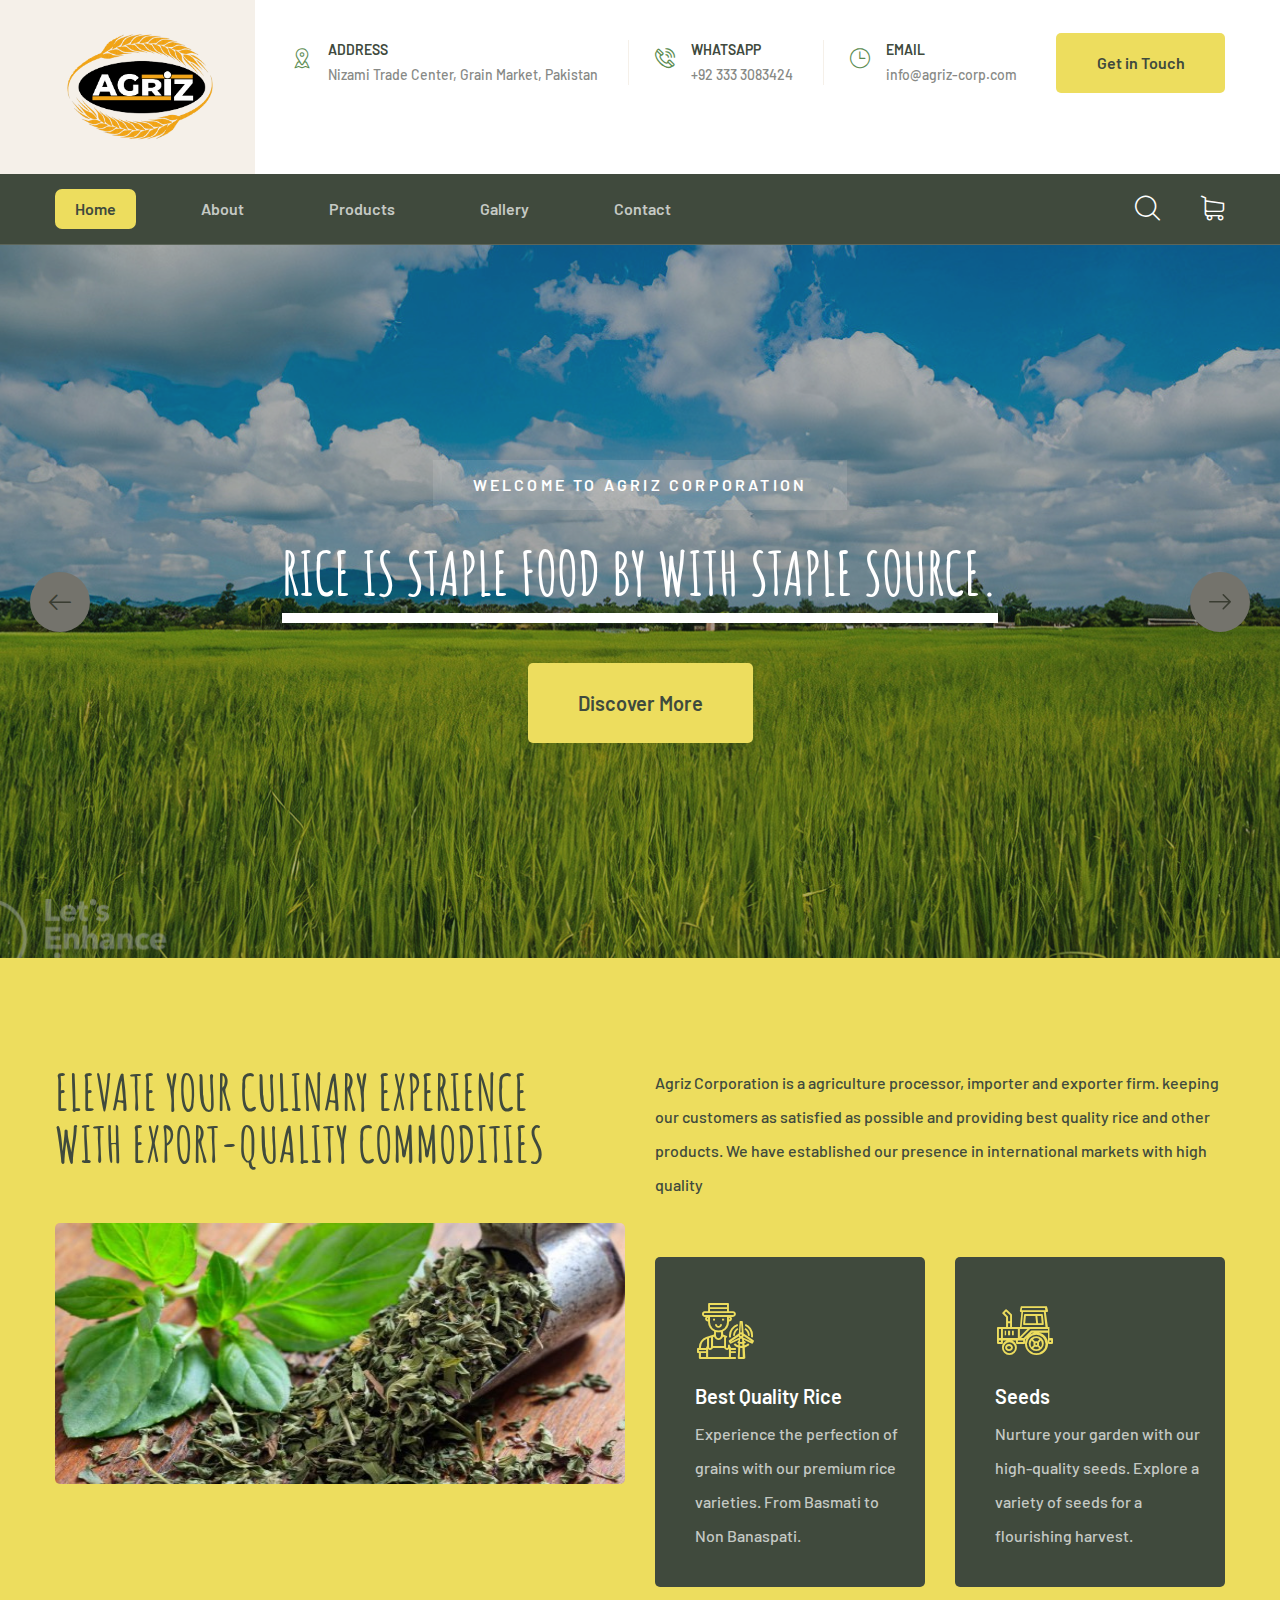
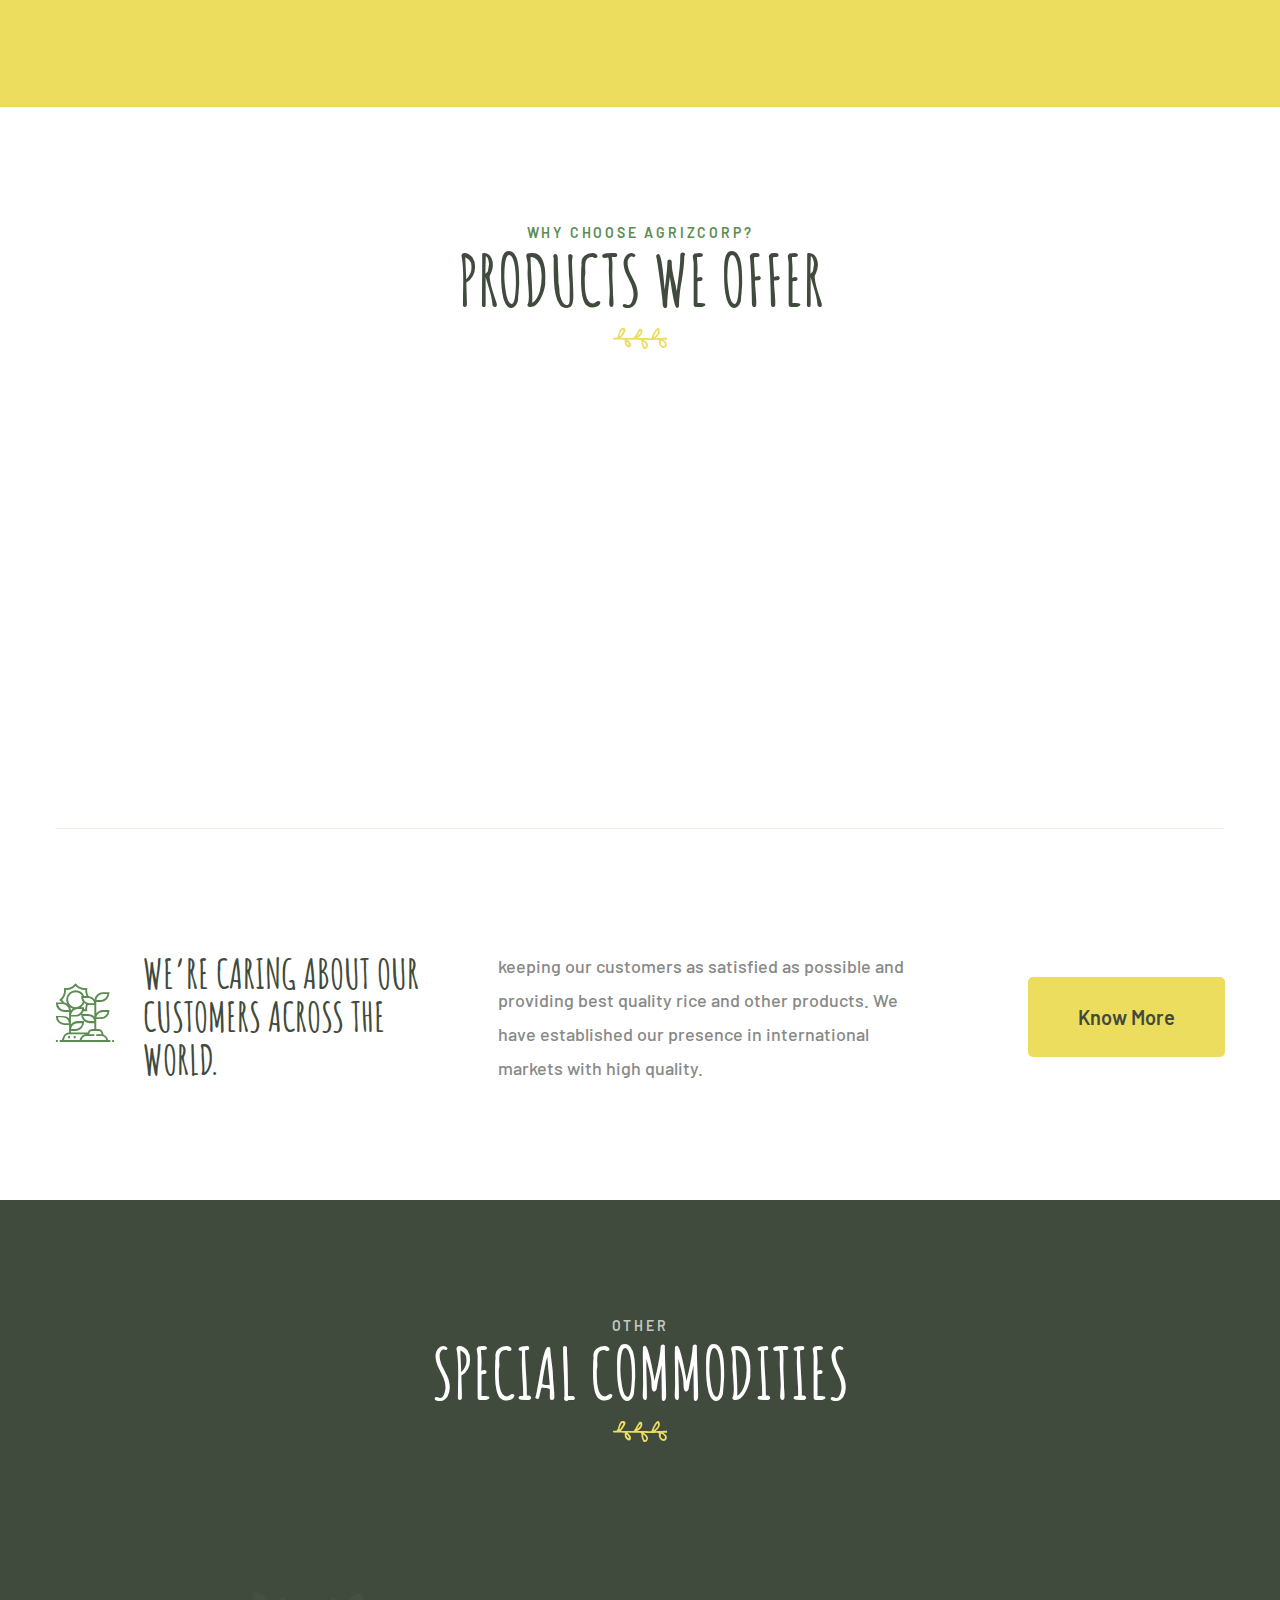
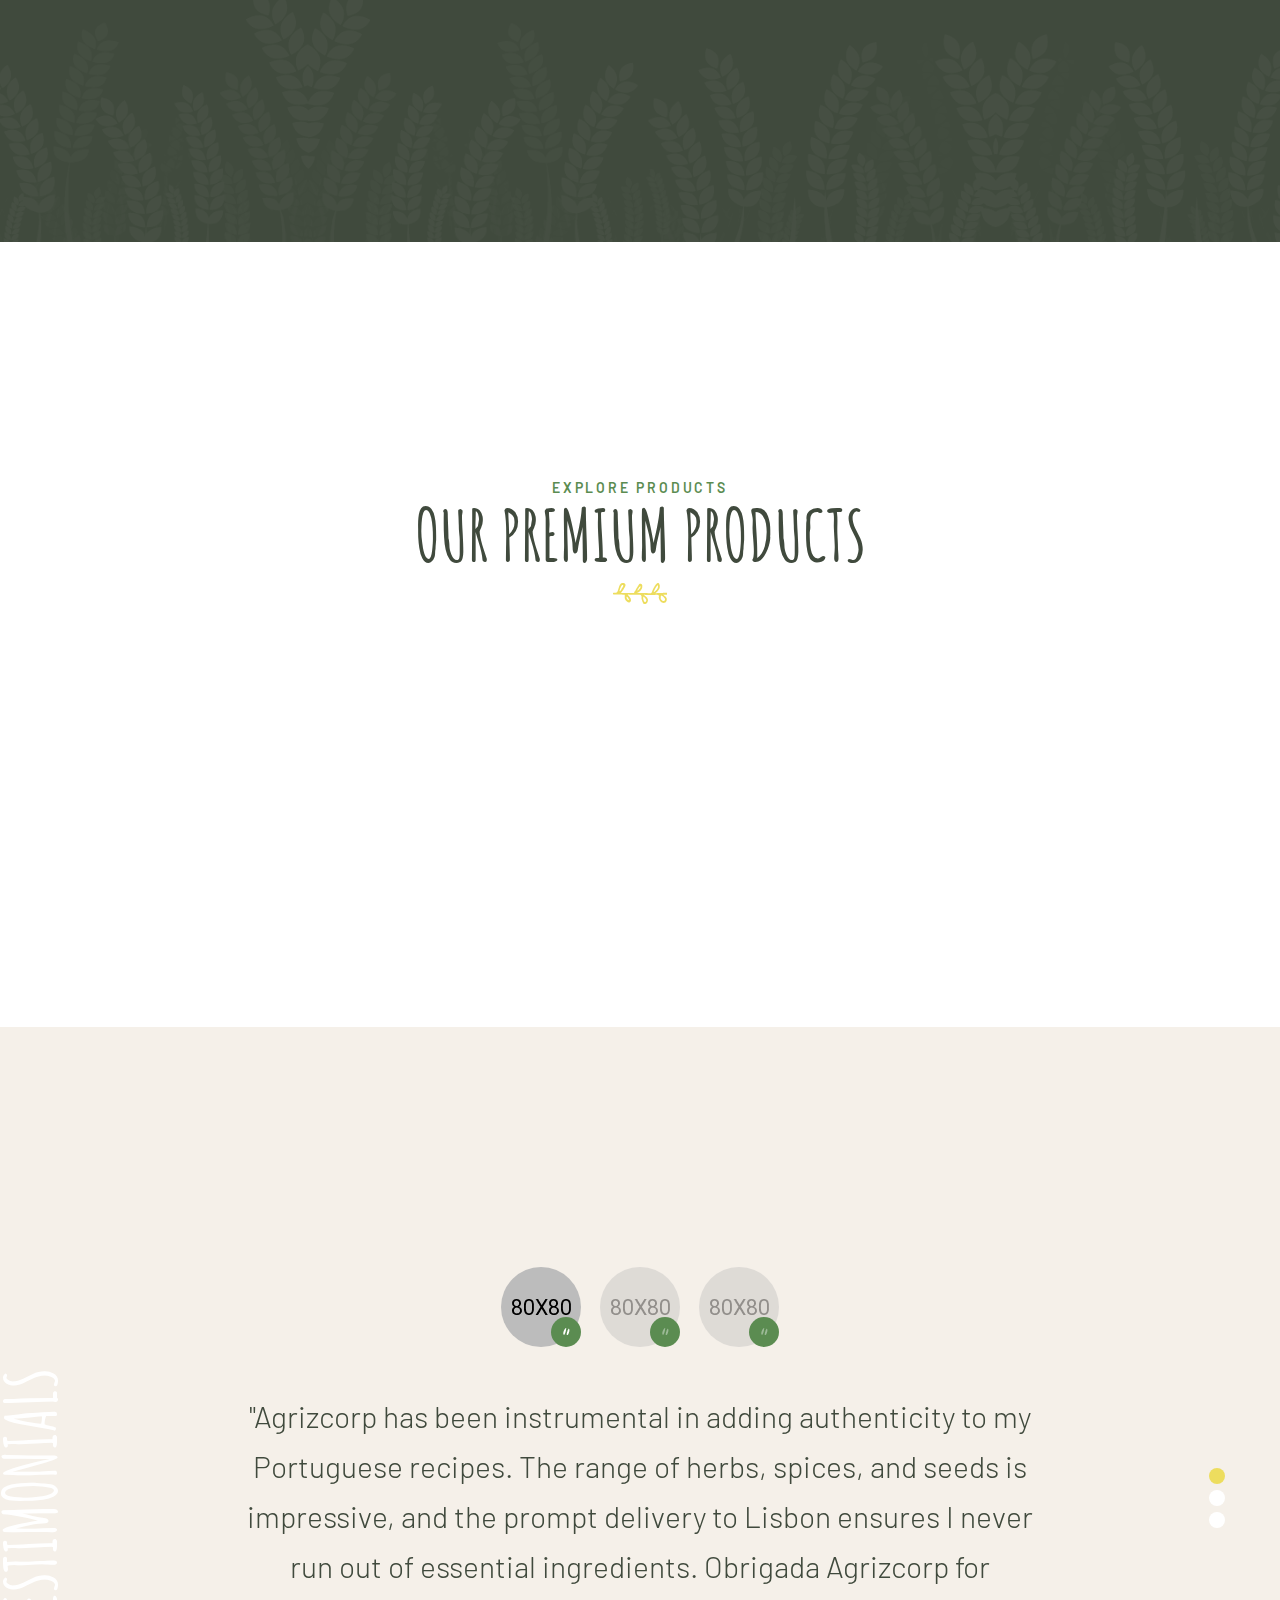
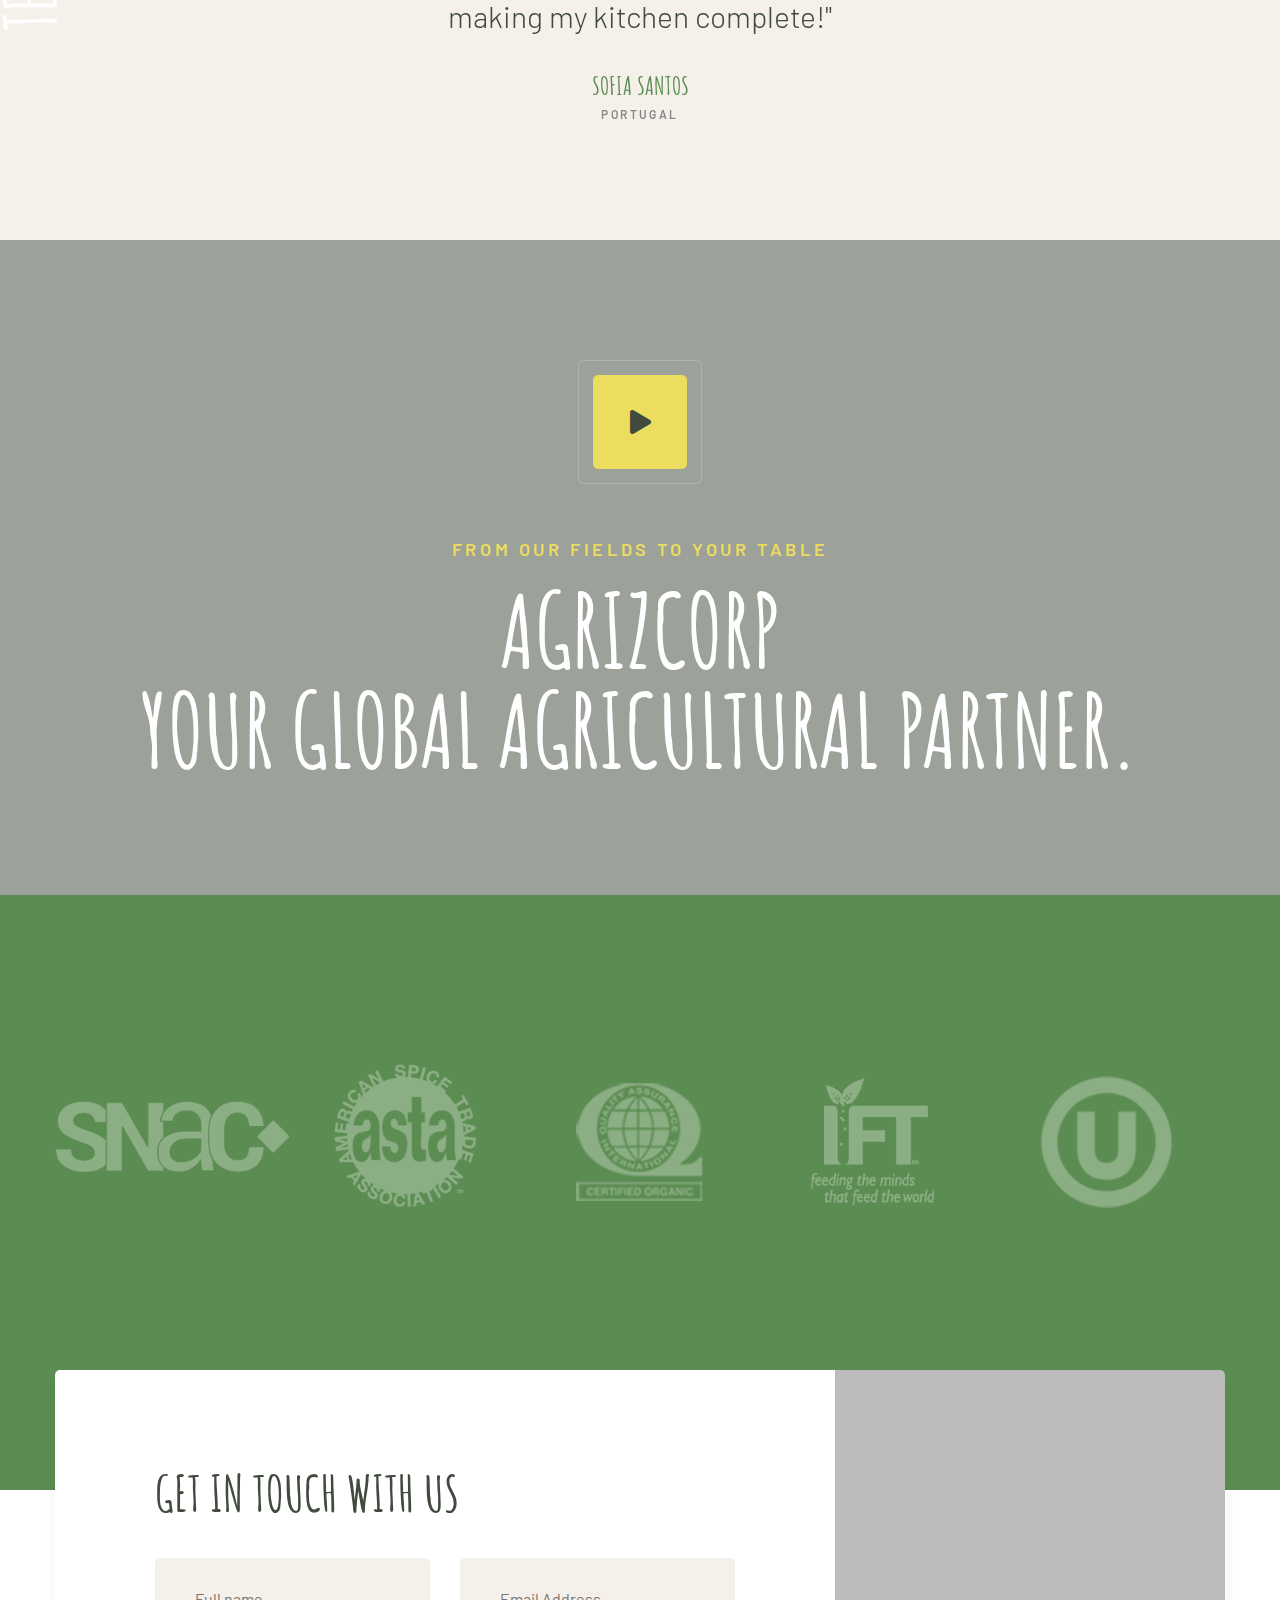
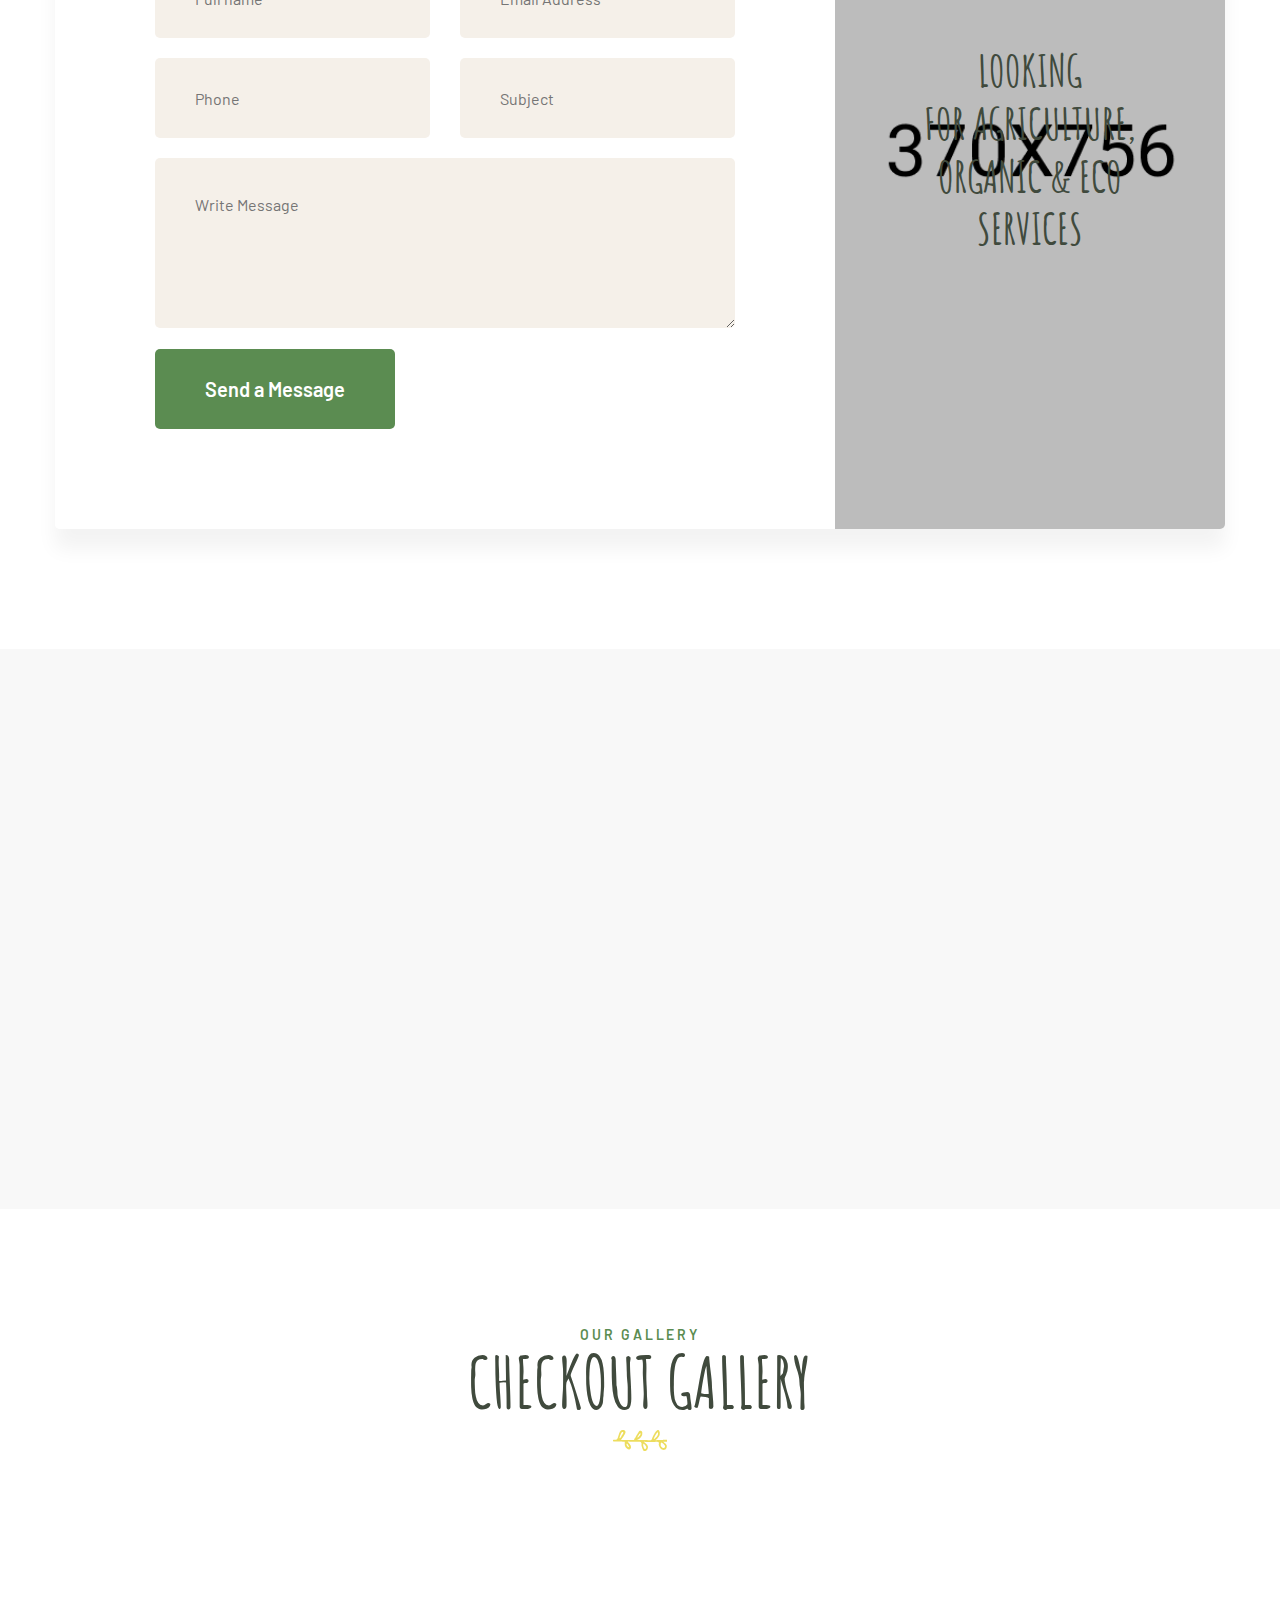
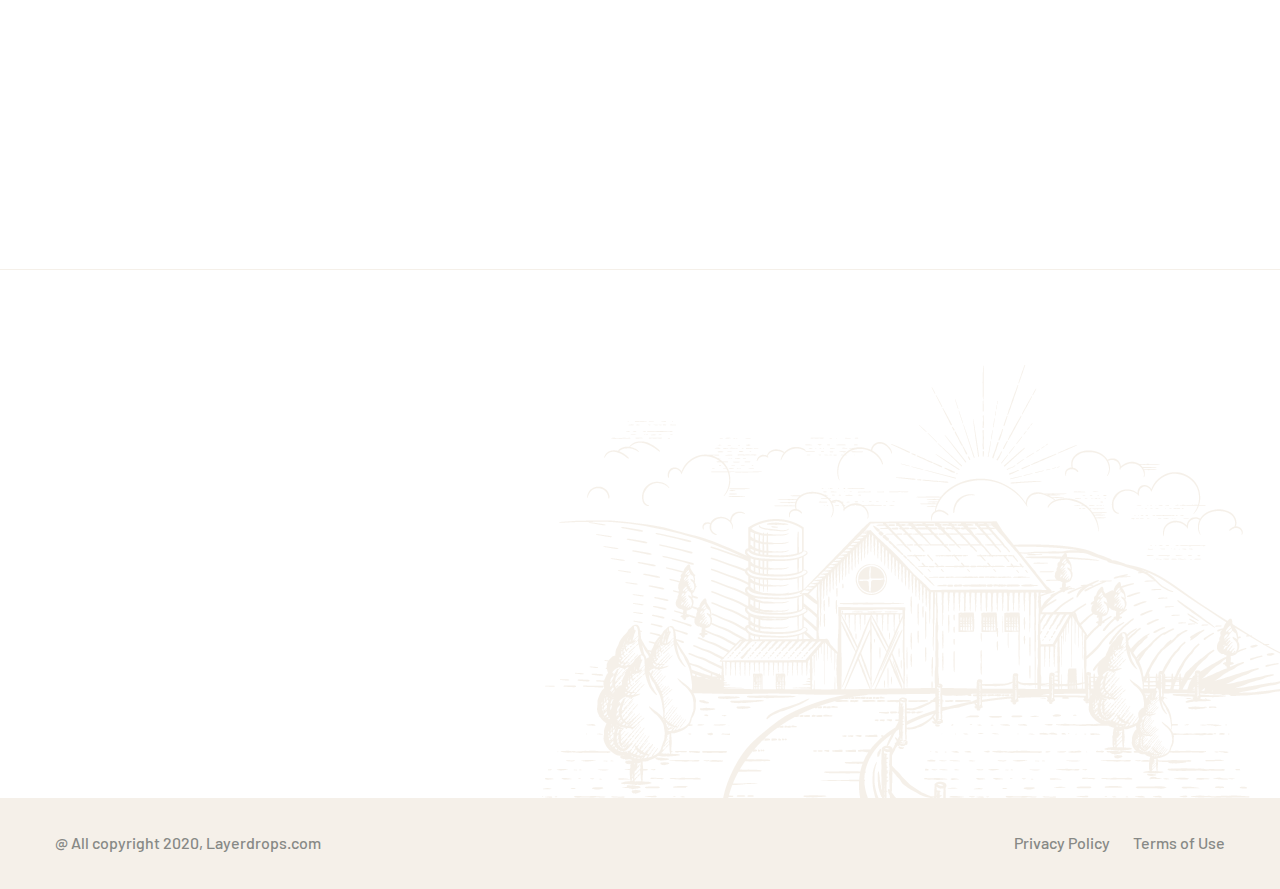
==== commit b7cbeb7c: "more images" ====
--- a/index.html
+++ b/index.html
@@ -485,10 +485,12 @@
                                 <li>
                                     <div class="bx_testimonial_single clearfix">
                                         <div class="bx_testimonial_text">
-                                            <p>This is due to their excellent service, competitive pricing and customer
-                                                support. It’s throughly refresing to get such a personal touch.</p>
-                                            <h3>christine rose</h3>
-                                            <h6>Customer</h6>
+                                            <p>"Agrizcorp has been instrumental in adding authenticity to my Portuguese recipes.
+                                                 The range of herbs, spices, and seeds is impressive, and the prompt delivery to
+                                                  Lisbon ensures I never run out of essential ingredients. Obrigada Agrizcorp for
+                                                 making my kitchen complete!"</p>
+                                            <h3>Sofia Santos</h3>
+                                            <h6>Portugal</h6>
                                         </div>
                                     </div>
                                 </li>
@@ -530,12 +532,12 @@
 
 
 
-        <section class="video-one" style="background-image:url(assets/images/resources/video-bg-1.jpg);">
+        <section class="video-one" style="background-image:url(assets/images/others/343918.jpg);">
             <div class="container text-center">
-                <a href="https://www.youtube.com/watch?v=i9E_Blai8vk" class="video-one__btn video-popup"><i
+                <a href="./assets/images/video/video.mp4" class="video-one__btn video-popup"><i
                         class="fa fa-play"></i></a>
-                <p>Modern agriculture types</p>
-                <h3>Agriculture matters to the<br>future of development</h3>
+                <p>From Our Fields to Your Table</p>
+                <h3>Agrizcorp<br>Your Global Agricultural Partner.</h3>
             </div>
         </section>
 
@@ -545,34 +547,34 @@
                     <div class="col-xl-12">
                         <div class="brand-one-carousel owl-carousel">
                             <div class="single_brand_item">
-                                <a href="#"><img src="assets/images/resources/brand-2-1.png" alt="brand"></a>
+                                <a href="#"><img src="assets/images/resources/SNAC.png" alt="brand"></a>
                             </div>
                             <div class="single_brand_item">
-                                <a href="#"><img src="assets/images/resources/brand-2-2.png" alt="brand"></a>
+                                <a href="#"><img src="assets/images/resources/ASTA4.png" alt="brand"></a>
                             </div>
                             <div class="single_brand_item">
-                                <a href="#"><img src="assets/images/resources/brand-2-3.png" alt="brand"></a>
+                                <a href="#"><img src="assets/images/resources/logo-certified-organic.png" alt="brand"></a>
                             </div>
                             <div class="single_brand_item">
-                                <a href="#"><img src="assets/images/resources/brand-2-4.png" alt="brand"></a>
+                                <a href="#"><img src="assets/images/resources/logo-IFT.png" alt="brand"></a>
                             </div>
                             <div class="single_brand_item">
-                                <a href="#"><img src="assets/images/resources/brand-2-5.png" alt="brand"></a>
+                                <a href="#"><img src="assets/images/resources/logo-KOSHER.png" alt="brand"></a>
                             </div>
                             <div class="single_brand_item">
-                                <a href="#"><img src="assets/images/resources/brand-2-1.png" alt="brand"></a>
+                                <a href="#"><img src="assets/images/resources/logo-sqf.png" alt="brand"></a>
                             </div>
                             <div class="single_brand_item">
-                                <a href="#"><img src="assets/images/resources/brand-2-2.png" alt="brand"></a>
+                                <a href="#"><img src="assets/images/resources/logo-USDA.png" alt="brand"></a>
                             </div>
                             <div class="single_brand_item">
-                                <a href="#"><img src="assets/images/resources/brand-2-3.png" alt="brand"></a>
+                                <a href="#"><img src="assets/images/resources/NSMA.png" alt="brand"></a>
                             </div>
                             <div class="single_brand_item">
-                                <a href="#"><img src="assets/images/resources/brand-2-4.png" alt="brand"></a>
+                                <a href="#"><img src="assets/images/resources/ASTA4.png" alt="brand"></a>
                             </div>
                             <div class="single_brand_item">
-                                <a href="#"><img src="assets/images/resources/brand-2-5.png" alt="brand"></a>
+                                <a href="#"><img src="assets/images/resources/SNAC.png" alt="brand"></a>
                             </div>
                         </div>
                     </div>
@@ -587,7 +589,7 @@
                         <div class="col-xl-8">
                             <form action="#" class="get_quote_one__form">
                                 <div class="get_quote_one_form_inner">
-                                    <h3>Get a Free Quote</h3>
+                                    <h3>Get in Touch with us</h3>
                                     <div class="row">
                                         <div class="col-md-6">
                                             <div class="input_box">
@@ -617,7 +619,7 @@
                                         <div class="col-md-12">
                                             <div class="input_box">
                                                 <button type="submit" class="thm-btn get_quote__btn">Send a
-                                                    Request</button>
+                                                    Message</button>
                                             </div>
                                         </div>
                                     </div>
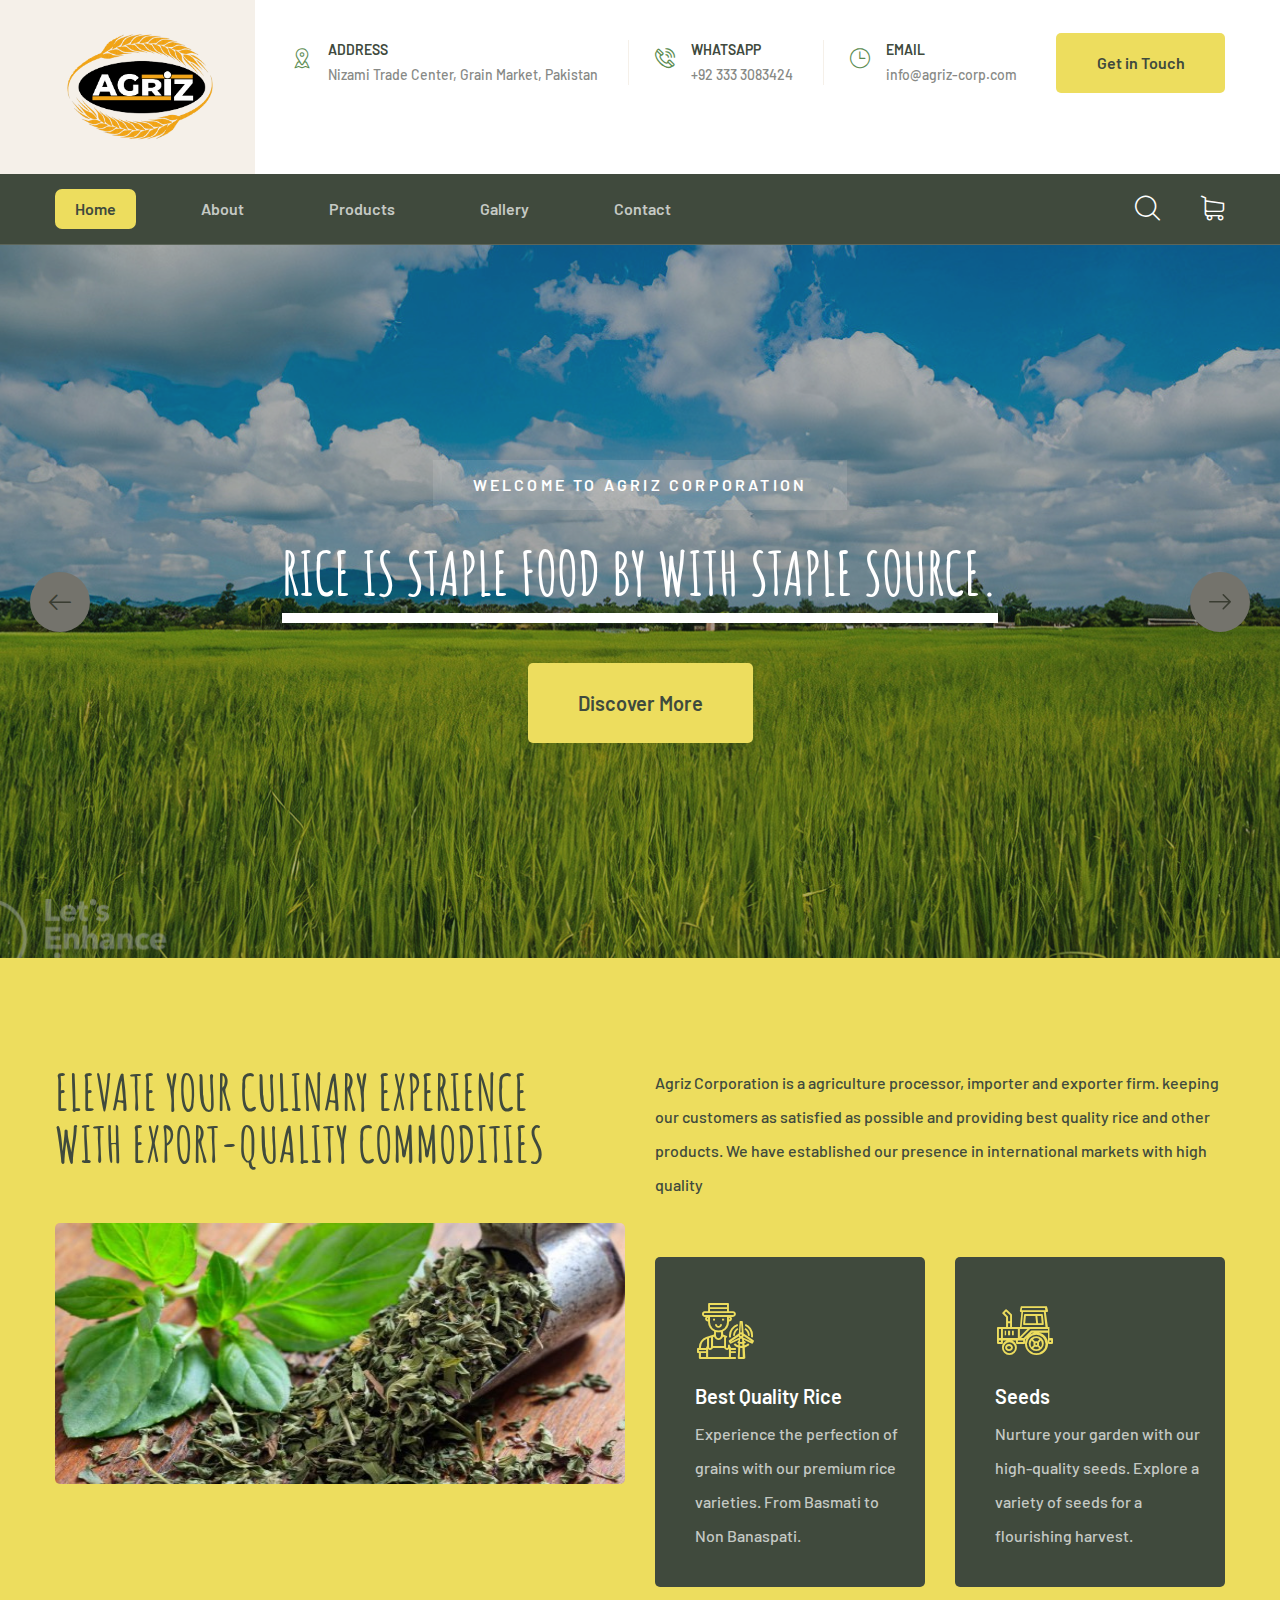
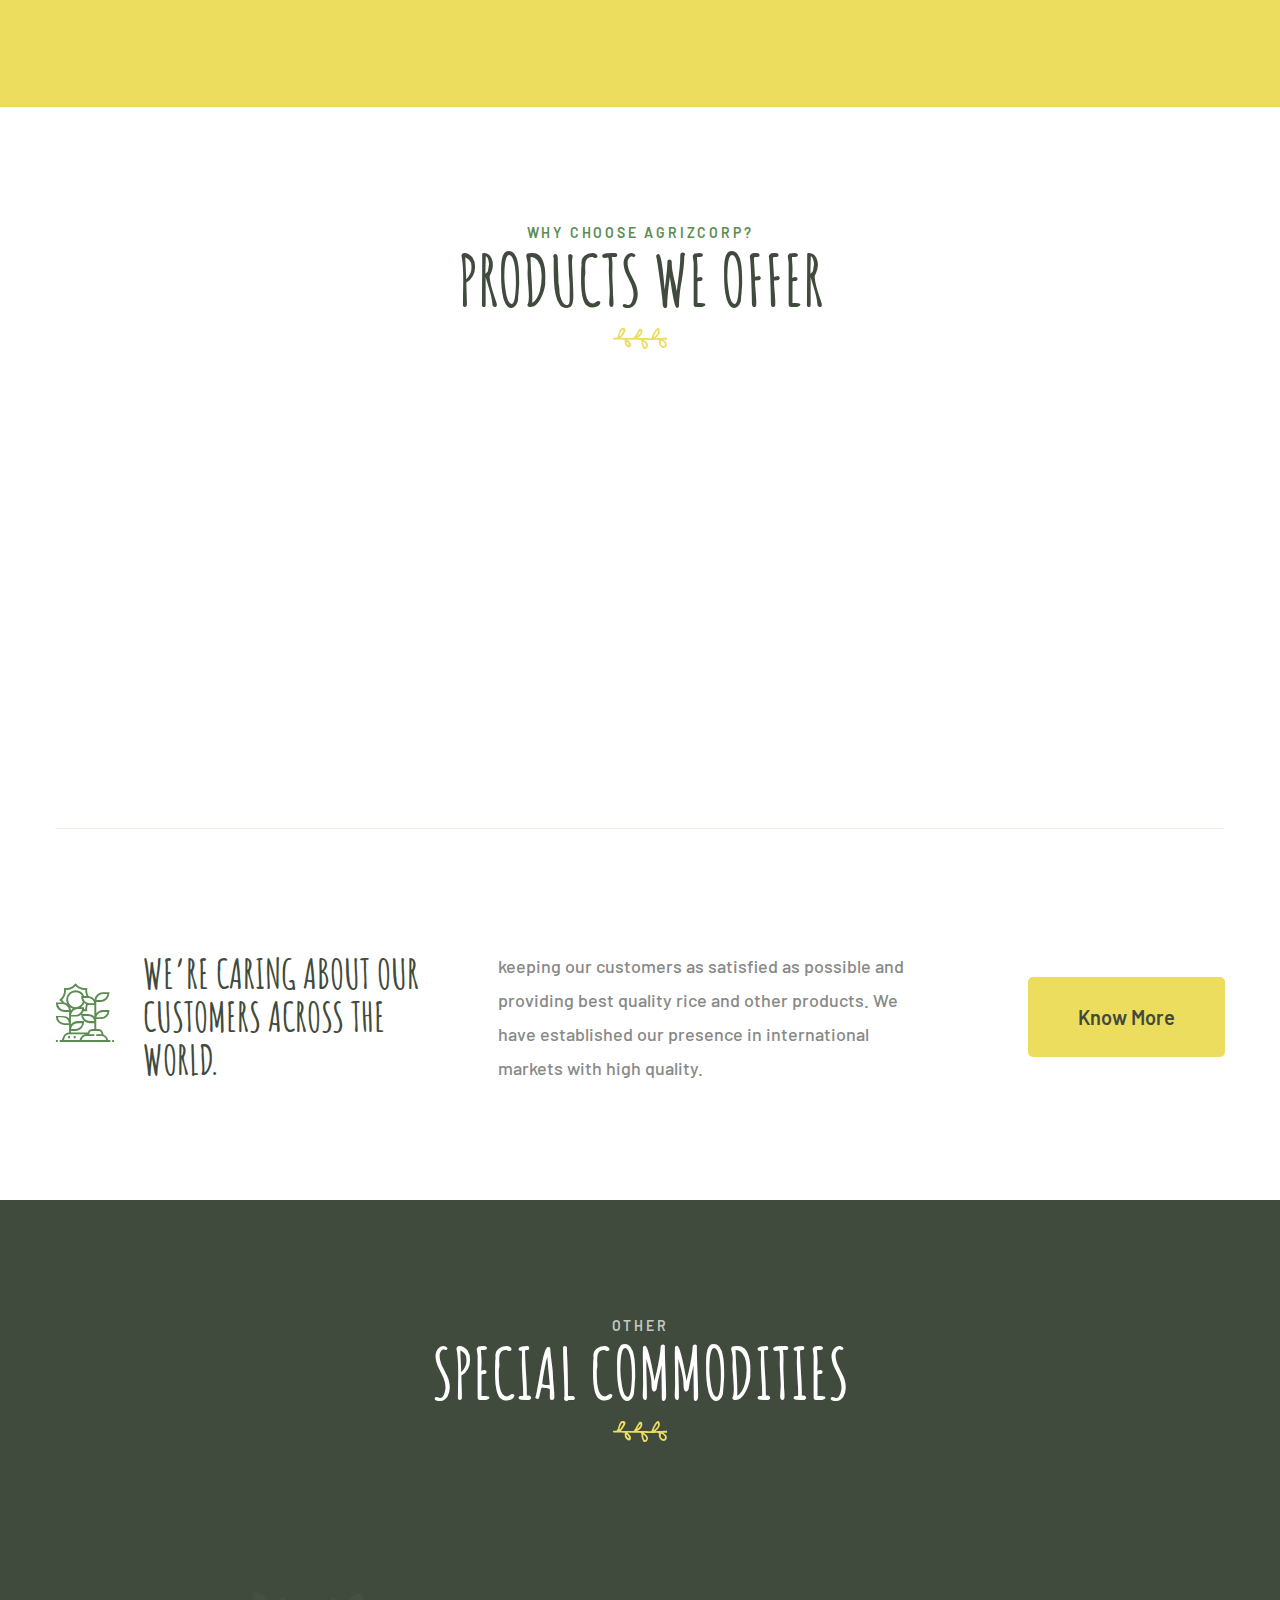
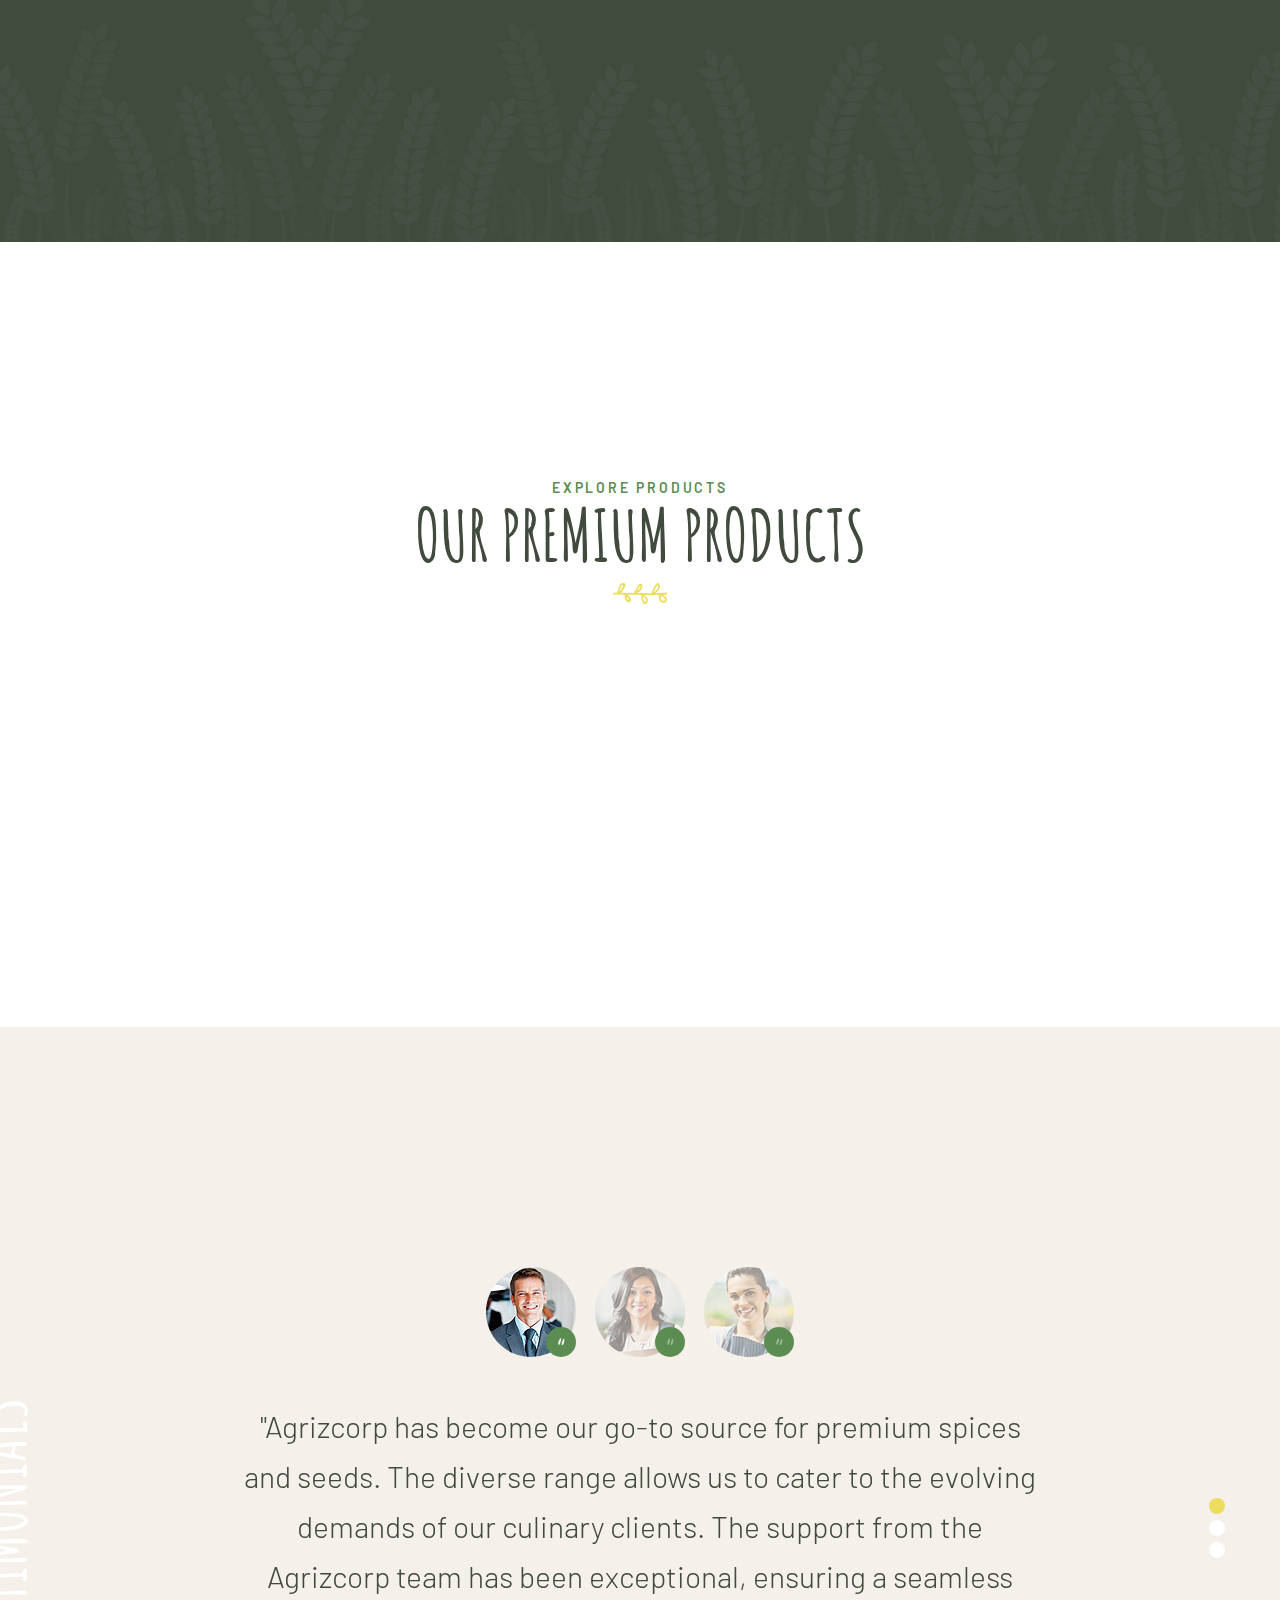
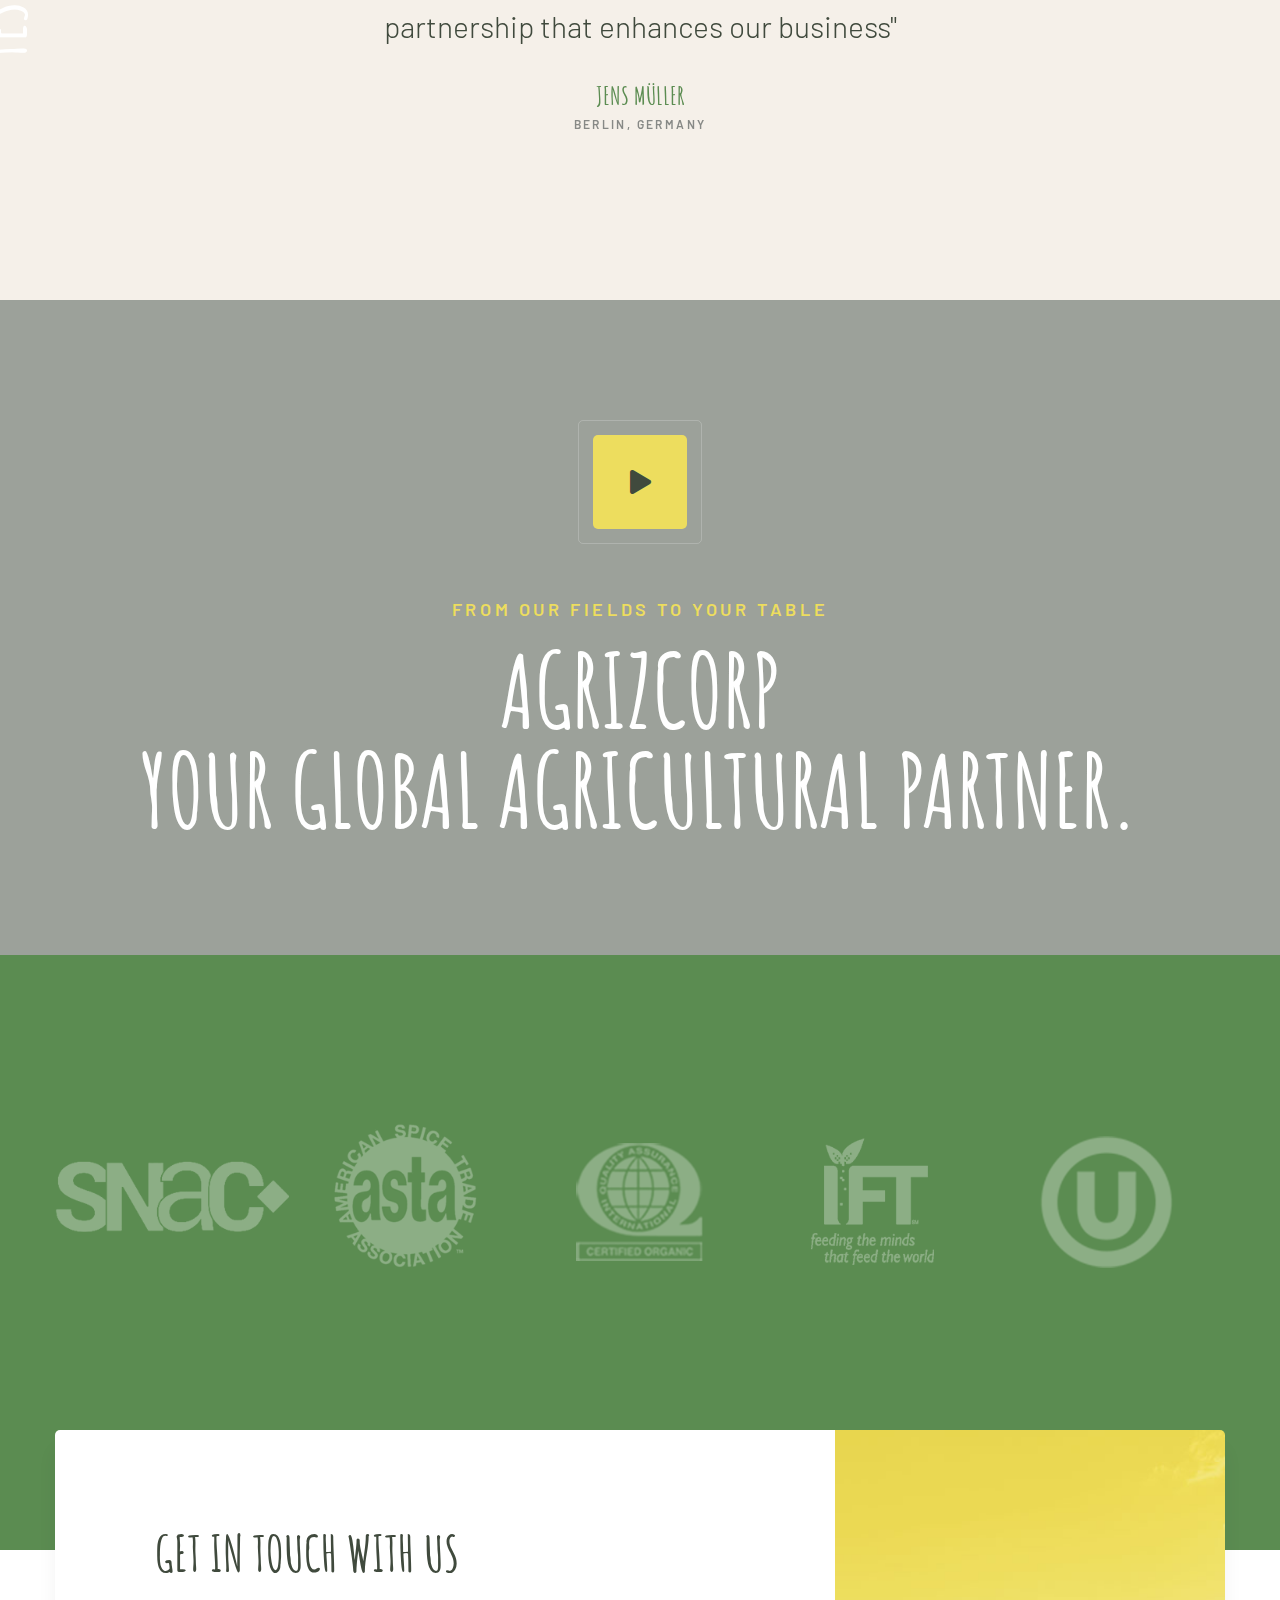
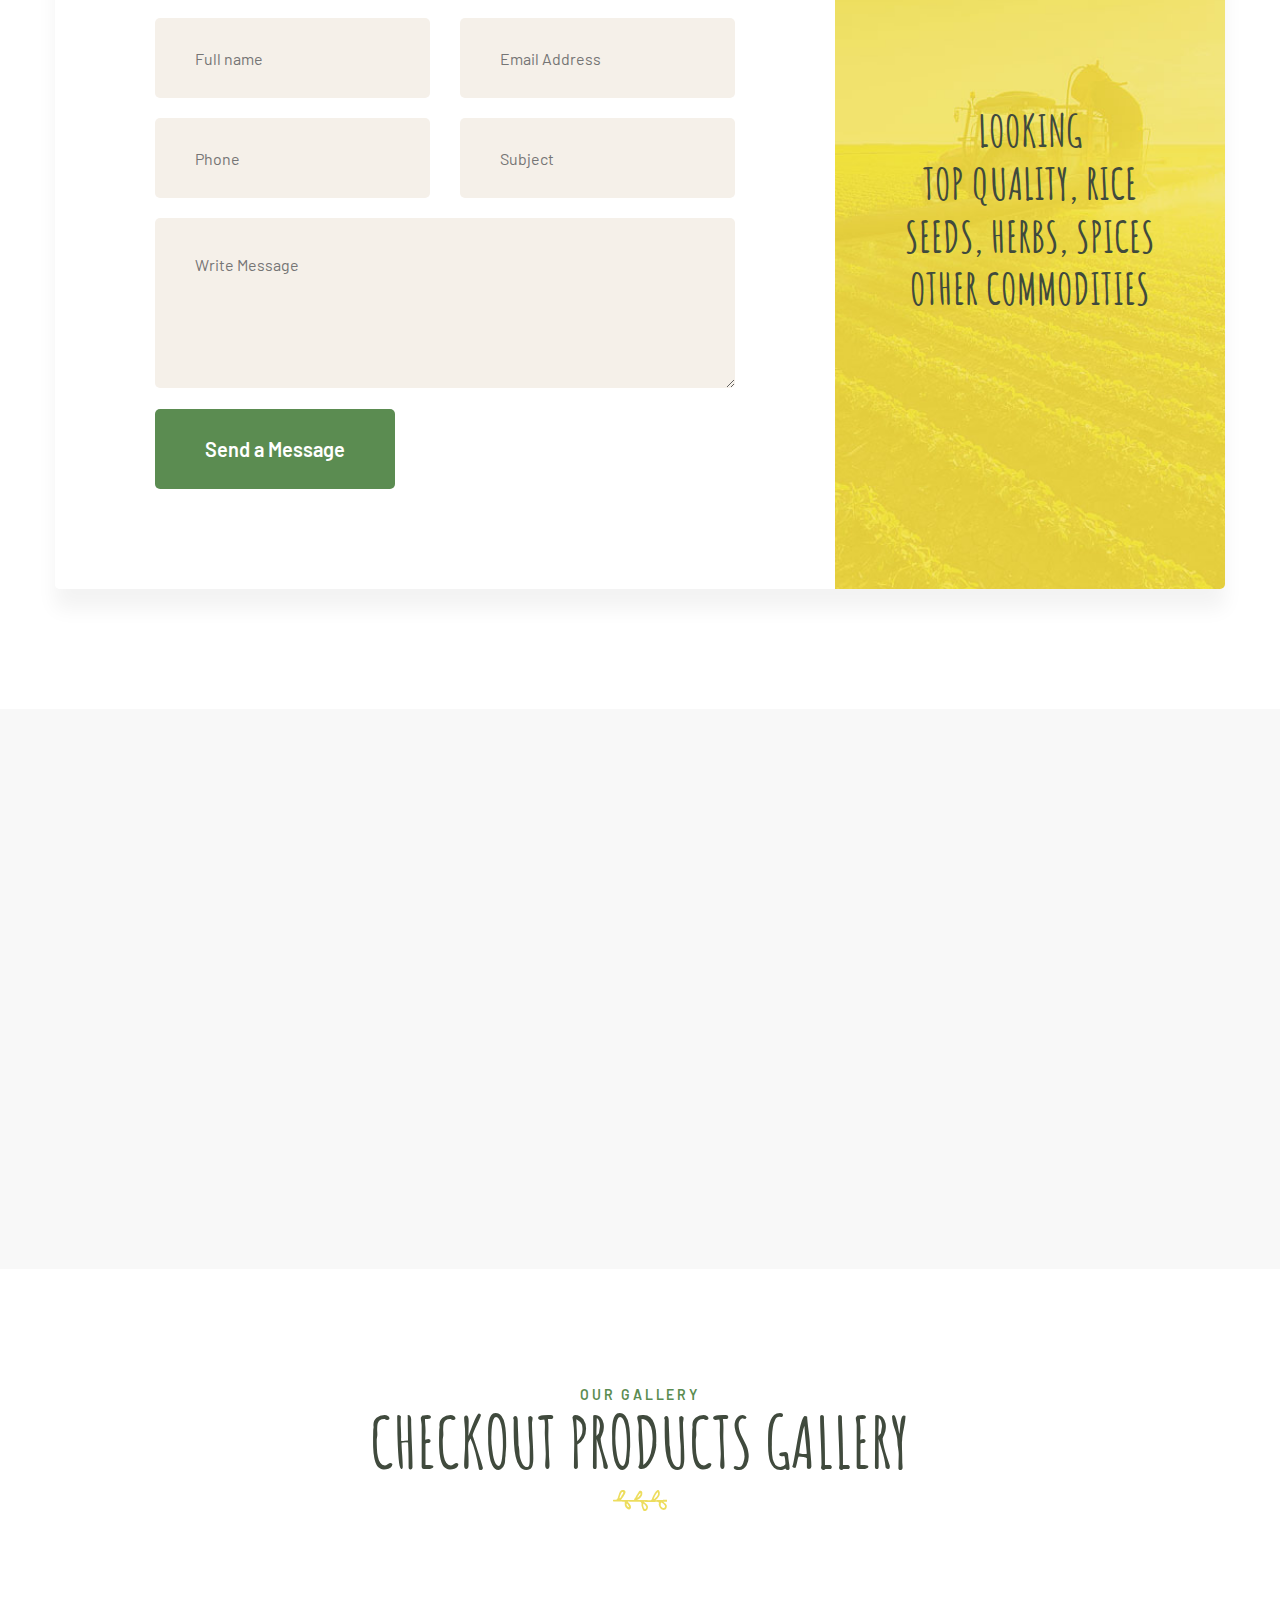
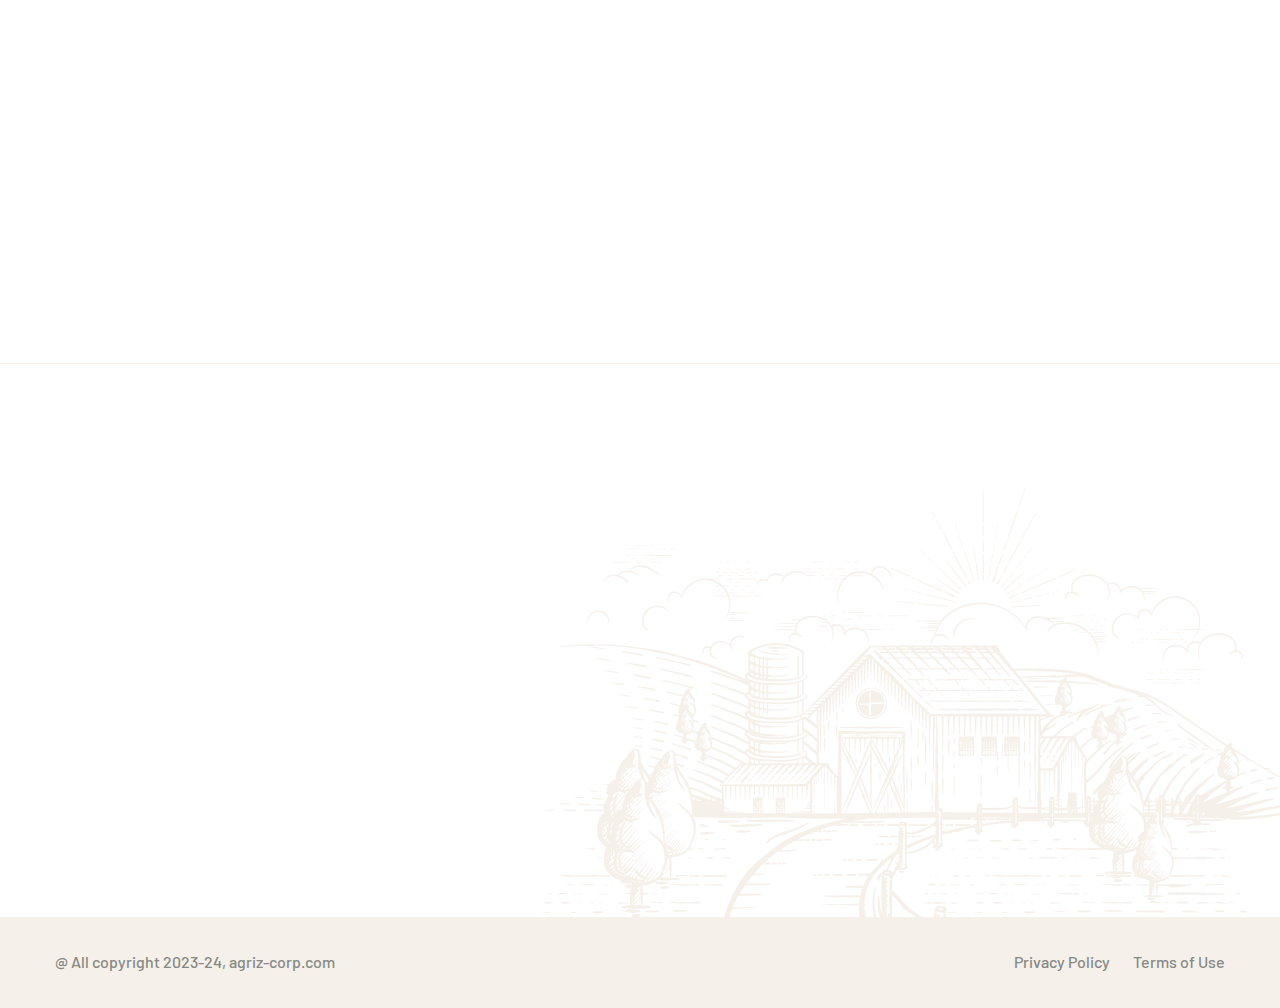
==== commit d56cea0c: "home finished" ====
--- a/index.html
+++ b/index.html
@@ -451,7 +451,7 @@
                                     <li>
                                         <a class="active" data-slide-index="0" href="#">
                                             <div class="img-holder">
-                                                <img src="assets/images/testimonials/bx-testi-1.png" alt="">
+                                                <img src="assets/images/testimonials/testimonial1-1.jpg" alt="">
                                                 <div class="quote_testimonial">
                                                     <img src="assets/images/icon/quote_1.png" alt="">
                                                 </div>
@@ -461,7 +461,7 @@
                                     <li>
                                         <a data-slide-index="1" href="#">
                                             <div class="img-holder">
-                                                <img src="assets/images/testimonials/bx-testi-2.png" alt="">
+                                                <img src="assets/images/testimonials/testimonial2.jpg" alt="">
                                                 <div class="quote_testimonial">
                                                     <img src="assets/images/icon/quote_1.png" alt="">
                                                 </div>
@@ -471,7 +471,7 @@
                                     <li>
                                         <a data-slide-index="2" href="#">
                                             <div class="img-holder">
-                                                <img src="assets/images/testimonials/bx-testi-3.png" alt="">
+                                                <img src="assets/images/testimonials/testimonial3.jpg" alt="">
                                                 <div class="quote_testimonial">
                                                     <img src="assets/images/icon/quote_1.png" alt="">
                                                 </div>
@@ -485,32 +485,36 @@
                                 <li>
                                     <div class="bx_testimonial_single clearfix">
                                         <div class="bx_testimonial_text">
-                                            <p>"Agrizcorp has been instrumental in adding authenticity to my Portuguese recipes.
-                                                 The range of herbs, spices, and seeds is impressive, and the prompt delivery to
-                                                  Lisbon ensures I never run out of essential ingredients. Obrigada Agrizcorp for
-                                                 making my kitchen complete!"</p>
-                                            <h3>Sofia Santos</h3>
-                                            <h6>Portugal</h6>
+                                            <p>"Agrizcorp has become our go-to source for premium spices and seeds. The diverse
+                                                 range allows us to cater to the evolving demands of our culinary clients. 
+                                                 The support from the Agrizcorp team has been exceptional, ensuring a seamless 
+                                                 partnership that enhances our business"</p>
+                                            <h3>Jens Müller</h3>
+                                            <h6>Berlin, Germany</h6>
                                         </div>
                                     </div>
                                 </li>
                                 <li>
                                     <div class="bx_testimonial_single clearfix">
                                         <div class="bx_testimonial_text">
-                                            <p>This is due to their excellent service, competitive pricing and customer
-                                                support. It’s throughly refresing to get such a personal touch.</p>
-                                            <h3>christine rose</h3>
-                                            <h6>Customer</h6>
+                                            <p>"In the competitive organic market, Agrizcorp's range of herbs and seeds stands out.
+                                                 The consistently high quality and reliable supply chain have strengthened our position
+                                                  as a trusted supplier. Agrizcorp's commitment to sustainable practices aligns perfectly
+                                                   with our brand values."</p>
+                                            <h3>Maria Fernandez</h3>
+                                            <h6>Madrid, Spain</h6>
                                         </div>
                                     </div>
                                 </li>
                                 <li>
                                     <div class="bx_testimonial_single clearfix">
                                         <div class="bx_testimonial_text">
-                                            <p>This is due to their excellent service, competitive pricing and customer
-                                                support. It’s throughly refresing to get such a personal touch.</p>
-                                            <h3>christine rose</h3>
-                                            <h6>Customer</h6>
+                                            <p>"As an international sales manager in the animal feed industry, finding a reliable supplier
+                                                 is crucial. Agrizcorp's dedication to quality and the diverse range of products, especially
+                                                  Yellow Maize and Rice Broken, has strengthened our position in the market. Agrizcorp is not
+                                                   just a supplier; they are a strategic partner in our growth."</p>
+                                            <h3>Giovanni Rossi</h3>
+                                            <h6>Milan, Italy</h6>
                                         </div>
                                     </div>
                                 </li>
@@ -628,8 +632,8 @@
                         </div>
                         <div class="col-xl-4">
                             <div class="get_quote_right"
-                                style="background-image: url(assets/images/resources/get_quote_bg.jpg)">
-                                <h3>Looking<br> for agriculture,<br> organic & eco<br> Services</h3>
+                                style="background-image: url(assets/images/resources/contact-img.jpg)">
+                                <h3>Looking<br> top quality, Rice<br> seeds, herbs, spices<br> other commodities</h3>
                             </div>
                         </div>
                     </div>
@@ -639,9 +643,10 @@
         </section>
 
         <section class="google_map">
-            <iframe
-                src="https://www.google.com/maps/embed?pb=!1m18!1m12!1m3!1d4562.753041141002!2d-118.80123790098536!3d34.152323469614075!2m3!1f0!2f0!3f0!3m2!1i1024!2i768!4f13.1!3m3!1m2!1s0x80e82469c2162619%3A0xba03efb7998eef6d!2sCostco+Wholesale!5e0!3m2!1sbn!2sbd!4v1562518641290!5m2!1sbn!2sbd"
-                class="google-map__contact" allowfullscreen></iframe>
+                <iframe 
+                src="https://www.google.com/maps/embed?pb=!1m18!1m12!1m3!1d225.26318550353804!2d68.36942292384224!3d25.39774784084766!2m3!1f0!2f0!3f0!3m2!1i1024!2i768!4f13.1!3m3!1m2!1s0x394c70c2a9f7b7b9%3A0x92c284769a07752e!2zTWVocmFuIFRyYWRpbmcgQ29ycG9yYXRpb24g2YXavtix2KfZhiDZudix24zaiNmG2q8g2qnYp9ix2b7ZiNix24zYtNmG!5e0!3m2!1sen!2s!4v1700067332713!5m2!1sen!2s" 
+                class="google-map__contact" allowfullscreen="" loading="lazy" referrerpolicy="no-referrer-when-downgrade">
+            </iframe>
 
         </section>
 
@@ -650,7 +655,7 @@
             <div class="container-fullwidth">
                 <div class="block-title text-center">
                     <p>our gallery</p>
-                    <h3>checkout gallery</h3>
+                    <h3>checkout products gallery</h3>
                     <div class="leaf">
                         <img src="assets/images/resources/leaf.png" alt="">
                     </div>
@@ -659,10 +664,10 @@
                     <!--Gallery One Single-->
                     <div class="gallery_one_single wow fadeInLeft" data-wow-delay="300ms">
                         <div class="gallery_one_image">
-                            <img src="assets/images/gallery/gallery-1-img-1.jpg" alt="">
+                            <img src="assets/images/gallery/1.jpeg" alt="">
                             <div class="gallery_one_hover_box">
                                 <div class="gallery_one_icon">
-                                    <a href="assets/images/gallery/gallery-1-img-1.jpg" class="img-popup"><span
+                                    <a href="assets/images/gallery/anise seeds.jpeg" class="img-popup"><span
                                             class="icon-plus-symbol"></span></a>
                                 </div>
                             </div>
@@ -671,10 +676,10 @@
                     <!--Gallery One Single-->
                     <div class="gallery_one_single wow fadeInLeft" data-wow-delay="600ms">
                         <div class="gallery_one_image">
-                            <img src="assets/images/gallery/gallery-1-img-2.jpg" alt="">
+                            <img src="assets/images/gallery/11.jpeg" alt="">
                             <div class="gallery_one_hover_box">
                                 <div class="gallery_one_icon">
-                                    <a href="assets/images/gallery/gallery-1-img-2.jpg" class="img-popup"><span
+                                    <a href="assets/images/gallery/Hibiscus2.jpeg" class="img-popup"><span
                                             class="icon-plus-symbol"></span></a>
                                 </div>
                             </div>
@@ -683,10 +688,10 @@
                     <!--Gallery One Single-->
                     <div class="gallery_one_single wow fadeInLeft" data-wow-delay="900ms">
                         <div class="gallery_one_image">
-                            <img src="assets/images/gallery/gallery-1-img-3.jpg" alt="">
+                            <img src="assets/images/gallery/3.jpeg" alt="">
                             <div class="gallery_one_hover_box">
                                 <div class="gallery_one_icon">
-                                    <a href="assets/images/gallery/gallery-1-img-3.jpg" class="img-popup"><span
+                                    <a href="assets/images/gallery/Calendula.jpeg" class="img-popup"><span
                                             class="icon-plus-symbol"></span></a>
                                 </div>
                             </div>
@@ -695,10 +700,34 @@
                     <!--Gallery One Single-->
                     <div class="gallery_one_single wow fadeInLeft" data-wow-delay="1200ms">
                         <div class="gallery_one_image">
-                            <img src="assets/images/gallery/gallery-1-img-4.jpg" alt="">
+                            <img src="assets/images/gallery/10.jpg" alt="">
                             <div class="gallery_one_hover_box">
                                 <div class="gallery_one_icon">
-                                    <a href="assets/images/gallery/gallery-1-img-4.jpg" class="img-popup"><span
+                                    <a href="assets/images/gallery/gkroasted_5-websize.jpg" class="img-popup"><span
+                                            class="icon-plus-symbol"></span></a>
+                                </div>
+                            </div>
+                        </div>
+                    </div>
+                    <!--Gallery One Single-->
+                    <div class="gallery_one_single wow fadeInLeft" data-wow-delay="1200ms">
+                        <div class="gallery_one_image">
+                            <img src="assets/images/gallery/17.jpeg" alt="">
+                            <div class="gallery_one_hover_box">
+                                <div class="gallery_one_icon">
+                                    <a href="assets/images/gallery/Jews Mallow.jpeg" class="img-popup"><span
+                                            class="icon-plus-symbol"></span></a>
+                                </div>
+                            </div>
+                        </div>
+                    </div>
+                    <!--Gallery One Single-->
+                    <div class="gallery_one_single wow fadeInLeft" data-wow-delay="1200ms">
+                        <div class="gallery_one_image">
+                            <img src="assets/images/gallery/6.jpeg" alt="">
+                            <div class="gallery_one_hover_box">
+                                <div class="gallery_one_icon">
+                                    <a href="assets/images/gallery/cumin seeds.jpeg" class="img-popup"><span
                                             class="icon-plus-symbol"></span></a>
                                 </div>
                             </div>
@@ -707,10 +736,10 @@
                     <!--Gallery One Single-->
                     <div class="gallery_one_single wow fadeInLeft" data-wow-delay="1400ms">
                         <div class="gallery_one_image">
-                            <img src="assets/images/gallery/gallery-1-img-5.jpg" alt="">
+                            <img src="assets/images/gallery/12.jpeg" alt="">
                             <div class="gallery_one_hover_box">
                                 <div class="gallery_one_icon">
-                                    <a href="assets/images/gallery/gallery-1-img-5.jpg" class="img-popup"><span
+                                    <a href="assets/images/gallery/Sesame.jpeg" class="img-popup"><span
                                             class="icon-plus-symbol"></span></a>
                                 </div>
                             </div>
@@ -732,8 +761,8 @@
                                 <h3>About</h3>
                             </div>
                             <div class="footer-widget_about_text">
-                                <p>Lorem ipsum dolor sit amet, adipiscing elit. Nulla placerat posuere dui. Pellentesque
-                                    venenatis sem non lacus ac auctor.</p>
+                                <p>Since 1996, we have been engaged in the local business of rice and other commodities
+                                     which are the specialty products of our region including herbs, seeds, spices and other commodities.</p>
                             </div>
                             <form>
                                 <div class="footer_input-box">
@@ -750,10 +779,10 @@
                             </div>
                             <ul class="footer-widget__links-list type2 list-unstyled">
                                 <li><a href="about.html">About Us</a></li>
-                                <li><a href="service.html">Services</a></li>
-                                <li><a href="projects.html">Our Projects</a></li>
-                                <li><a href="farmers.html">Meet the Farmers</a></li>
-                                <li><a href="news.html">Latest News</a></li>
+                                <li><a href="service.html">Rice Export Division</a></li>
+                                <li><a href="projects.html">Herbs,Seeds, Spices</a></li>
+                                <li><a href="farmers.html">Feed & Animal Feed</a></li>
+                                <li><a href="news.html">Gallery</a></li>
                                 <li><a href="contact.html">Contact</a></li>
                             </ul>
                         </div>
@@ -761,29 +790,29 @@
                     <div class="col-xl-3 col-lg-3 col-md-6">
                         <div class="footer-widget__column footer-widget__news wow fadeInUp" data-wow-delay="300ms">
                             <div class="footer-widget__title">
-                                <h3>News</h3>
+                                <h3>Trending</h3>
                             </div>
                             <ul class="footer-widget__news list-unstyled">
                                 <li>
                                     <div class="footer-widget__news_image">
-                                        <img src="assets/images/resources/footer-1-img-1.jpg" alt="">
+                                        <img src="assets/images/resources/download.jpg" alt="">
                                     </div>
                                     <div class="footer-widget__news_text">
-                                        <p><a href="news_detail.html"> Learn 10 Best Tips for New Formers</a></p>
+                                        <p><a href="#">Rice Broken</a></p>
                                     </div>
                                     <div class="footer-widget__news_date_box">
-                                        <p>30 Oct, 2019</p>
+                                        <p>Export Quality</p>
                                     </div>
                                 </li>
                                 <li>
                                     <div class="footer-widget__news_image">
-                                        <img src="assets/images/resources/footer-1-img-2.jpg" alt="">
+                                        <img src="assets/images/resources/images.jpg" alt="">
                                     </div>
                                     <div class="footer-widget__news_text">
-                                        <p><a href="news_detail.html">Farmer Sentiment Darkens Hopes Fade</a></p>
+                                        <p><a href="#">Licorice Root (ملیٹھی)</a></p>
                                     </div>
                                     <div class="footer-widget__news_date_box">
-                                        <p>30 Oct, 2019</p>
+                                        <p>Natural Herbs</p>
                                     </div>
                                 </li>
                             </ul>
@@ -795,9 +824,10 @@
                                 <h3>Contact</h3>
                             </div>
                             <div class="footer-widget_contact">
-                                <p>66 Broklyn Street, New Town<br>DC 5752, New Yrok</p>
-                                <a href="mailto:needhelp@agrikol.com">needhelp@agrikol.com</a><br>
-                                <a href="tel:666-888-0000">666 888 0000</a>
+                                <p>Meezan Trading Co, Rice Division, 1st floor
+                                    Nizami Trade Center<br>Grain Market Hyderabad, Pakistan</p>
+                                <a href="mailto:info@agriz-corp.com">info@agriz-corp.com</a><br>
+                                <a href="tel:+923333083424">+92 333 3083424</a>
                                 <div class="site-footer__social">
                                     <a href="#"><i class="fab fa-facebook-square"></i></a>
                                     <a href="#"><i class="fab fa-twitter"></i></a>
@@ -814,7 +844,7 @@
         <div class="site-footer_bottom site-footer-bottom-two">
             <div class="container">
                 <div class="site-footer_bottom_copyright">
-                    <p>@ All copyright 2020, <a href="#">Layerdrops.com</a></p>
+                    <p>@ All copyright 2023-24, <a href="#">agriz-corp.com</a></p>
                 </div>
                 <div class="site-footer_bottom_menu">
                     <ul class="list-unstyled">
